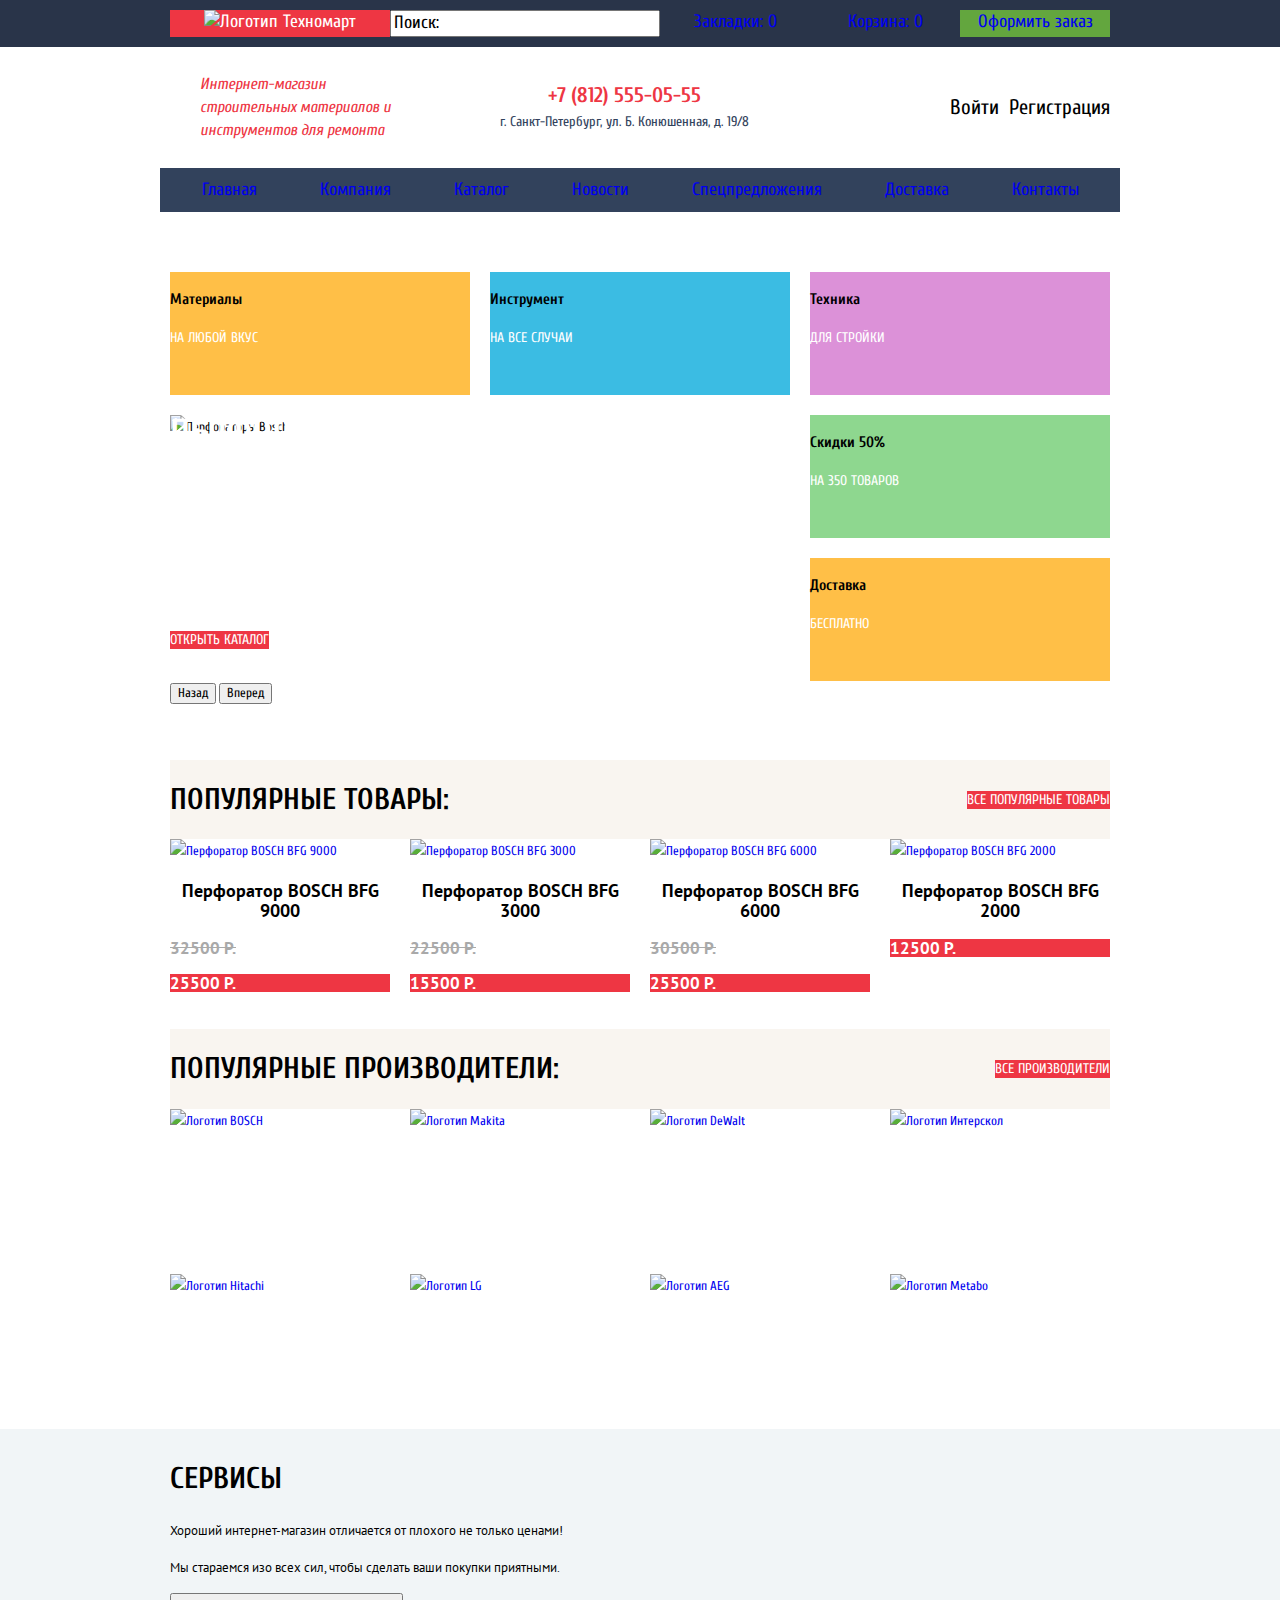
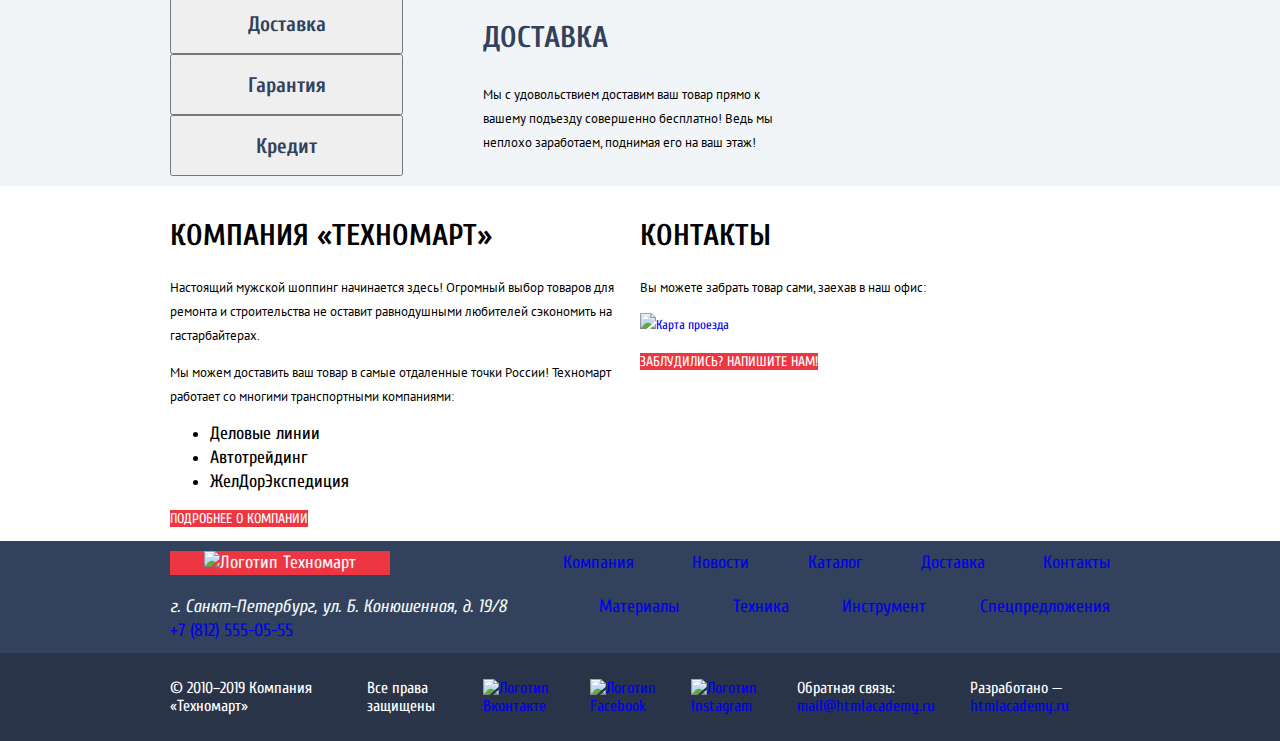
==== index.html @ 34cb6bb8 "ДЗ "Сетка на флексах для внутренней страницы"" ====
<!DOCTYPE html>
<html class="page" lang="ru">

<head>
  <meta charset="utf-8">
  <title>HTML Academy: Техномарт</title>
  <link
    href="https://fonts.googleapis.com/css2?family=Cuprum:ital,wght@0,400;0,700;1,400&family=PT+Sans:wght@400;700&display=swap"
    rel="stylesheet">
  <link rel="stylesheet" href="css/normalize.css">
  <link rel="stylesheet" href="css/style.css">
</head>

<body class="page-body">

  <header class="main-header">
    <div class="main-header-bar">
      <div class="main-header-panel center-container">
        <a class="main-header-logo"><img src="img/icons/logo-technomart.svg" width="108" height="18"
            alt="Логотип Техномарт"></a>
        <!-- Обернуть в form -->
        <input type="search" class="search" name="search" id="search" value="Поиск:">
        <a href="#" class="wishlist">Закладки: 0</a>
        <a href="#" class="cart">Корзина: 0</a>
        <a href="#" class="checkout">Оформить заказ</a>
      </div>
    </div>
    <div class="main-header-info center-container">
      <p class="main-header-promo">Интернет-магазин строительных материалов и инструментов для ремонта</p>
      <div class="header-contacts">
        <a href="tel:+78125550555" class="main-header-number">+7 (812) 555-05-55</a>
        <address class="main-header-adress">г. Санкт-Петербург, ул. Б. Конюшенная, д. 19/8</address>
      </div>
      <div class="reg-buttons-main-container">
        <a href="#" class="login-link-button">Войти</a>
        <a href="#" class="reg-link-button">Регистрация</a>
      </div>
    </div>
    <nav class="main-nav center-container">
      <ul class="site-nav">
        <li class="site-nav-link"><a href="#">Главная</a></li>
        <li class="site-nav-link"><a href="#">Компания</a></li>
        <li class="site-nav-link"><a href="catalog.html">Каталог</a></li>
        <li class="site-nav-link"><a href="#">Новости</a></li>
        <li class="site-nav-link"><a href="#">Спецпредложения</a></li>
        <li class="site-nav-link"><a href="#">Доставка</a></li>
        <li class="site-nav-link"><a href="#">Контакты</a></li>
      </ul>
    </nav>
  </header>

  <main class="container">
    <h1 class="visually-hidden">Техномарт</h1> <!-- Будет скрыто -->
    <section class="proposal center-container">
      <h2 class="visually-hidden">Предложения и скидки</h2> <!-- Будет скрыто -->
      <ul class="proposal-list">
        <li class="proposal-item proposal-material">
          <h3 class="proposal-title">Материалы</h3>
          <a href="#" class="proposal-link-button">На любой вкус</a>
        </li>
        <li class="proposal-item proposal-engine">
          <h3 class="proposal-title">Инструмент</h3>
          <a href="#" class="proposal-link-button">На все случаи</a>
        </li>
        <li class="proposal-item proposal-technics">
          <h3 class="proposal-title">Техника</h3>
          <a href="#" class="proposal-link-button">Для стройки</a>
        </li>
        <li class="proposal-item proposal-discount">
          <h3 class="proposal-title">Скидки 50%</h3>
          <a href="#" class="proposal-link-button">На 350 товаров</a>
        </li>
        <li class="proposal-item proposal-delivery">
          <h3 class="proposal-title">Доставка</h3>
          <a href="#" class="proposal-link-button">Бесплатно</a>
        </li>
        <li class="proposal-slider">
          <ul class="slider-list">
            <li class="slider-list-item">
              <div class="slider-item-slogan">
                <h3 class="slider-item-title">Перфораторы</h3>
                <p class="slider-item-text">Настоящие мужские игрушки</p>
              </div>
              <img src="img/content/slide-1.jpg" class="slider-item-img" width="620" height="266"
                alt="Перфораторы Bosch">
              <a href="catalog.html" class="slider-item-button">Открыть каталог</a>
            </li>
            <li class="slider-list-item visually-hidden">
              <div class="slider-item-slogan">
                <h3 class="slider-item-title">Дрели</h3>
                <p class="slider-item-text">Соседям на радость!</p>
              </div>
              <img src="img/content/slide-2.jpg" width="620" height="266" alt="Дрели Bosch">
              <a href="catalog.html" class="slider-item-button">Открыть каталог</a>
            </li>
          </ul>
          <!-- Стрелки -->
          <button class="slider-control slider-control-back" type="button">Назад</button>
          <button class="slider-control slider-control-next" type="button">Вперед</button>
          <!-- Пагинация -->
        </li>
      </ul>
    </section>
    <section class="popular center-container">
      <div class="popular-container">
        <h2 class="popular-title">Популярные товары:</h2>
        <a href="#" class="popular-link-button">Все популярные товары</a>
      </div>
      <ul class="popular-list">
        <li class="popular-item">
          <a href="#" class="popular-item-link">
            <img src="img/content/bosch-bfg-9000.jpg" class="img-center" width="184" height="164"
              alt="Перфоратор BOSCH BFG 9000">
            <h3 class="popular-item-title">Перфоратор BOSCH BFG 9000</h3>
          </a>
          <p class="popular-item-price">32500 Р.</p>
          <p class="popular-item-action-price">25500 Р.</p>
        </li>
        <li class="popular-item">
          <a href="#" class="popular-item-link">
            <img src="img/content/bosch-bfg-3000.jpg" width="127" height="112" alt="Перфоратор BOSCH BFG 3000">
            <h3 class="popular-item-title">Перфоратор BOSCH BFG 3000</h3>
          </a>
          <p class="popular-item-price">22500 Р.</p>
          <p class="popular-item-action-price">15500 Р.</p>
        </li>
        <li class="popular-item">
          <a href="#" class="popular-item-link">
            <img src="img/content/bosch-bfg-6000.jpg" width="144" height="128" alt="Перфоратор BOSCH BFG 6000">
            <h3 class="popular-item-title">Перфоратор BOSCH BFG 6000</h3>
          </a>
          <p class="popular-item-price">30500 Р.</p>
          <p class="popular-item-action-price">25500 Р.</p>
        </li>
        <li class="popular-item">
          <a href="#" class="popular-item-link">
            <img src="img/content/bosch-bfg-2000.jpg" width="127" height="112" alt="Перфоратор BOSCH BFG 2000">
            <h3 class="popular-item-title">Перфоратор BOSCH BFG 2000</h3>
          </a>
          <p class="popular-item-action-price">12500 Р.</p>
        </li>
      </ul>
    </section>
    <section class="brands center-container">
      <div class="brands-container">
        <h2 class="brands-title">Популярные производители:</h2>
        <a href="#" class="brands-link-button">Все производители</a>
      </div>
      <ul class="brands-list">
        <li class="brands-item">
          <a href="#" class="brands-item-link">
            <img src="img/brands/bosch-logo.png" width="126" height="37" alt="Логотип BOSCH">
          </a>
        </li>
        <li class="brands-item">
          <a href="#" class="brands-item-link">
            <img src="img/brands/makita-logo.png" width="123" height="40" alt="Логотип Makita">
          </a>
        </li>
        <li class="brands-item">
          <a href="#" class="brands-item-link">
            <img src="img/brands/dewalt-logo.png" width="146" height="44" alt="Логотип DeWalt">
          </a>
        </li>
        <li class="brands-item">
          <a href="#" class="brands-item-link">
            <img src="img/brands/interscol-logo.png" width="200" height="75" alt="Логотип Интерскол">
          </a>
        </li>
        <li class="brands-item">
          <a href="#" class="brands-item-link">
            <img src="img/brands/hitachi-logo.png" width="169" height="31" alt="Логотип Hitachi">
          </a>
        </li>
        <li class="brands-item">
          <a href="#" class="brands-item-link">
            <img src="img/brands/lg-logo.png" width="121" height="73" alt="Логотип LG">
          </a>
        </li>
        <li class="brands-item">
          <a href="#" class="brands-item-link">
            <img src="img/brands/aeg-logo.png" width="151" height="96" alt="Логотип AEG">
          </a>
        </li>
        <li class="brands-item">
          <a href="#" class="brands-item-link">
            <img src="img/brands/metabo-logo.png" width="204" height="69" alt="Логотип Metabo">
          </a>
        </li>
      </ul>
    </section>
    <section class="services">
      <div class="center-container">
        <h2 class="services-title">Сервисы</h2>
        <p class="services-text">Хороший интернет-магазин отличается от плохого не только ценами!</p>
        <p class="services-text"> Мы стараемся изо всех сил, чтобы сделать ваши покупки приятными.</p>
        <div class="services-container">
          <div class="services-buttons">
            <button class="services-button" type="button">Доставка</button>
            <button class="services-button" type="button">Гарантия</button>
            <button class="services-button" type="button">Кредит</button>
          </div>
          <ul class="services-list">
            <li class="services-item">
              <h3 class="services-item-title">Доставка</h3>
              <p class="services-item-text">Мы с удовольствием доставим ваш товар прямо
                к вашему подъезду совершенно бесплатно!
                Ведь мы неплохо заработаем,
                поднимая его на ваш этаж!</p>
            </li>
            <li class="services-item visually-hidden">
              <h3 class="services-item-title">Гарантия</h3>
              <p class="services-item-text">Если купленный у нас товар поломается или заискрит,
                а также в случае пожара, спровоцированного его
                возгоранием, вы всегда можете быть уверены в нашей
                гарантии. Мы обменяем сгоревший товар на новый.
                Дом уж восстановите как-нибудь сами.</p>
            </li>
            <li class="services-item visually-hidden">
              <h3 class="services-item-title">Кредит</h3>
              <p class="services-item-text">Залезть в долговую яму стало проще!
                Кредитные консультанты придут вам на помощь.</p>
              <a href="#" class="credit-button-link">Отправить заявку</a>
            </li>
          </ul>
          <div class="services-images"></div>
        </div>
      </div>
    </section>
    <div class="info-container center-container">
      <section class="about-us">
        <h2 class="about-us-title">Компания «Техномарт»</h2>
        <p class="about-us-text">Настоящий мужской шоппинг начинается здесь! Огромный выбор товаров для ремонта и
          строительства не оставит
          равнодушными любителей сэкономить на гастарбайтерах.</p>
        <p class="about-us-text">Мы можем доставить ваш товар в самые отдаленные точки России! Техномарт работает со
          многими транспортными
          компаниями:</p>
        <ul class="about-us-company-list">
          <li class="about-us-company-item">Деловые линии</li>
          <li class="about-us-company-item">Автотрейдинг</li>
          <li class="about-us-company-item">ЖелДорЭкспедиция</li>
        </ul>
        <a href="#" class="about-us-button-link">Подробнее о компании</a>
      </section>
      <section class="contacts">
        <h2 class="contacts-title">Контакты</h2>
        <p class="contacts-text">Вы можете забрать товар сами, заехав в наш офис:</p>
        <!-- Карта пока что картинкой -->
        <a href="https://api.yandex.ru/maps/tools/constructor/" class="map" target="_blank">
          <img src="img/content/map.jpg" width="300" height="158" alt="Карта проезда">
        </a>
        <p><a href="#" class="contacts-button-link">Заблудились? Напишите нам!</a></p>
      </section>
      <!-- Pop-up -->
      <section class="modal modal-write-us visually-hidden">
        <h2 class="modal-title">Напишите нам</h2>
        <!-- Форма с контактами -->
        <button class="modal-close-button" type="button">Закрыть</button>
      </section>
      <section class="modal modal-map visually-hidden">
        <h2 class="modal-title">Как до нас добраться</h2>
        <!-- Карта -->
        <button class="modal-close-button" type="button">Закрыть</button>
      </section>
    </div>
  </main>

  <footer class="page-footer main-footer">
    <div class="footer-background-top">
      <div class="footer-nav-line center-container">
        <a class="main-footer-logo"><img src="img/icons/logo-technomart.svg" width="108" height="18"
            alt="Логотип Техномарт"></a>
        <ul class="footer-nav">
          <li class="footer-nav-link"><a href="#">Компания</a></li>
          <li class="footer-nav-link"><a href="#">Новости</a></li>
          <li class="footer-nav-link"><a href="catalog.html">Каталог</a></li>
          <li class="footer-nav-link"><a href="#">Доставка</a></li>
          <li class="footer-nav-link"><a href="#">Контакты</a></li>
        </ul>
      </div>
      <div class="footer-info-line center-container">
        <div class="footer-contacts-container">
          <address class="main-footer-adress">г. Санкт-Петербург, ул. Б. Конюшенная, д. 19/8</address>
          <a href="tel:+78125550555" class="main-footer-number">+7 (812) 555-05-55</a>
        </div>
        <ul class="footer-special">
          <li class="footer-special-link"><a href="#">Материалы</a></li>
          <li class="footer-special-link"><a href="#">Техника</a></li>
          <li class="footer-special-link"><a href="#">Инструмент</a></li>
          <li class="footer-special-link"><a href="#">Спецпредложения</a></li>
        </ul>
      </div>
    </div>
    <div class="footer-background-bottom">
      <div class="footer-copyright center-container">
        <div class="copyright-text-container">
          <p class="footer-copyright-text">© 2010–2019 Компания «Техномарт»</p>
          <p class="footer-copyright-text">Все права защищены</p>
        </div>
        <ul class="footer-social">
          <li class="social-logo">
            <a href="#">
              <img src="img/icons/vkontakte-logo.svg" width="44" height="44" alt="Логотип Вконтакте">
            </a>
          </li>
          <li class="social-logo">
            <a href="#">
              <img src="img/icons/facebook-logo.svg" width="44" height="44" alt="Логотип Facebook">
            </a>
          </li>
          <li class="social-logo">
            <a href="#">
              <img src="img/icons/instagram-logo.svg" width="44" height="44" alt="Логотип Instagram">
            </a>
          </li>
        </ul>
        <div class="copyright-text-container">
          <p class="footer-copyright-text">
            Обратная связь:
            <a href="mailto:mail@htmlacademy.ru" class="main-footer-mail">mail@htmlacademy.ru</a>
          </p>
          <p class="footer-copyright-text">
            Разработано —
            <a href="https://htmlacademy.ru/intensive/htmlcss" class="main-footer-site-link"
              target="_blank">htmlacademy.ru</a>
          </p>
        </div>
      </div>
    </div>
  </footer>

</body>

</html>
---- css/style.css ----
/* Custom style */

:root {
  --basic-red: #EE3643;
  --basic-green: #63A63E;
  --basic-lightblue: #3D546F;
  --basic-mediumblue: #32425C;
  --basic-darkblue: #293449;
  --basic-lightestgrey: #F2F6F8;
  --basic-lightgrey: #C5C5C5;
  --basic-grey: #A9A9A9;
  --basic-lightenbrown: #F7F3EC;
  --basic-lightbrown: #F9F5F0;
  --basic-white: #FFFFFF;
  --basic-black: #000000;
  --basic-background: #F1F5F7;

  --special-yellow: #FFBF47;
  --special-blue: #3BBCE3;
  --special-purple: #DC91D8;
  --special-lightgreen: #8ED78F;
  --special-lightyellow: #FFD180;
  --special-mediumred: #CA2C37;
  --special-darkgreen: #518534;
  --special-red: #FF5357;

  --special-succes: #5FBB2D;
  --special-warning: #FFBF47;
  --special-error: #BA2732;
}

/* Global style */

body {
  min-width: 1200px;
  margin: 0;
  padding: 0;
  font-family: "Cuprum", Arial, sans-serif;
  font-size: 13px;
  line-height: 24px;
  color: var(--basic-black);
  background-color: var(--basic-white);
}

a {
  text-decoration: none;
}

img {
  max-width: 100%;
  height: auto;
}

.center-container {
  width: 960px;
  padding: 10px;
  margin: 0 auto;
}

.visually-hidden {
  position: absolute;
  width: 1px;
  height: 1px;
  margin: -1px;
  padding: 0;
  border: 0;
  clip: rect(0 0 0 0);
  overflow: hidden;
}

*, 
*::before, 
*::after { 
  box-sizing: border-box; 
}

/* Grid */

.page-body {
  display: grid;
  grid-template-rows: min-content 1fr min-content;
  min-height: 100%;
}

/* Header */

.main-header {
  display: grid;
  grid-template-rows: min-content 1fr min-content;
}

.main-header-bar {  
  background-color: var(--basic-darkblue);
}

.main-header-panel {
  display: grid;
  grid-template-columns: 220px auto 150px 150px 150px;
  font-size: 18px;
  line-height: 24px;
  color: var(--basic-white);   
}

.main-header-logo {
  display: block;
  text-align: center;
  background-color: var(--basic-red);
}

.wishlist,
.cart,
.checkout {
  text-align: center;
}

.checkout {
  background-color: var(--basic-green);
}

.main-header-info {
  display: grid;
  grid-template-columns: 1fr 1fr 1fr;
  background: rgba(0, 0, 0, 0.0001);
}

.main-header-promo {
  margin-left: 30px;
  margin-right: 73px;
  font-size: 16px;
  font-style: italic;
  line-height: 23px;  
  color: var(--basic-red);
}

.header-contacts {
  display: flex;
  flex-direction: column;
  justify-content: center;
  align-items: center;
  margin-right: 30px;
}

.main-header-number {
  font-size: 21px;
  font-weight: bold;
  line-height: 30px;
  color: var(--basic-red);
}

.main-header-adress {
  font-size: 14px;
  font-style: normal;
  color: var(--basic-mediumblue);
}

.reg-buttons-main-container {
  display: flex;
  justify-content: flex-end;
  align-items: center;
}

.login-link-button {
  margin-right: 10px;
}

.reg-buttons-catalog-container {
  display: grid;
  grid-template-columns: auto auto;
  grid-template-rows: auto auto;
  justify-content: center;
  align-items: center;
}

.client-info {
  grid-column: 1 / 3;
  grid-row: 1 / 2;
}

.login-link-button,
.reg-link-button,
.client-info {
  font-size: 21px;
  line-height: 21px;
  color: var(--basic-black);
}

.my-order,
.my-account {
  font-size: 16px;
  line-height: 18px;
  color: var(--basic-mediumblue);
}

.main-nav {  
  margin-bottom: 50px;
  font-size: 18px;
  line-height: 24px;
  color: var(--basic-white);
  background-color: var(--basic-mediumblue);
}

.site-nav {
  display: flex;
  flex-wrap: wrap;
  justify-content: space-around;
  margin: 0;
  padding: 0;
  list-style: none;
}

.site-nav-link {
  font-size: 18px;
  line-height: 24px;
  color: var(--basic-white);
}

/* Header end */

/* Index */

.proposal {
  margin-bottom: 59px;
}

.proposal-list {  
  display: grid;
  grid-template-columns: 1fr 1fr 1fr;
  grid-template-rows: 123px 123px 123px;
  gap: 20px;
  margin: 0;
  padding: 0;
  list-style: none;
}

.proposa-title {
  font-size: 24px;
  font-weight: bold;
  line-height: 30px;
  color: var(--basic-white);
}

.proposal-link-button {
  font-size: 14px;
  line-height: 18px;
  text-transform: uppercase;
  color: var(--basic-white);
}

.proposal-item.proposal-material {
  background-color: var(--special-yellow);
}

.proposal-item.proposal-engine {
  background-color: var(--special-blue);
}

.proposal-item.proposal-technics {
  background-color: var(--special-purple);
}

.proposal-item.proposal-discount {
  grid-column: 3 / 4;
  background-color: var(--special-lightgreen);
}

.proposal-item.proposal-delivery {
  grid-column: 3 / 4;
  background-color: var(--special-yellow);
}

.proposal-slider {
  grid-column: 1 / 3;
  grid-row: 2 / 4;
}

.slider-list {
  margin: 0;
  padding: 0;
  list-style: none;
}

.slider-list-item {
  display: grid;
  grid-template-columns: auto auto auto;
  grid-template-rows: 104px 1fr 1fr;
}

.slider-item-slogan {
  grid-column: 1 / 3;
  grid-row: 1 / 2;
  z-index: 2;
}

.slider-item-title {
  margin: auto;
  font-size: 36px;
  line-height: 36px;
  font-weight: bold;
  text-transform: uppercase;
  color: var(--basic-white);
}

.slider-item-text {
  margin: auto;
  font-size: 18px;
  line-height: 24px;  
  color: var(--basic-white);
}

.slider-item-img {
  grid-column: 1 / 4;
  grid-row: 1 / 4;
  z-index: 1;
}

.slider-item-button {
  grid-column: 1 / 2;
  grid-row: 3 / 4;
  z-index: 3;
  margin: auto;
  font-size: 14px;
  line-height: 18px;
  text-transform: uppercase;
  color: var(--basic-white);  
  background-color: var(--basic-red);
}

.popular-container {
  display: grid;
  grid-template-columns: 1fr auto;
  background-color: var(--basic-lightbrown);
}

.popular-title {
  font-size: 30px;
  line-height: 30px;
  text-transform: uppercase;
}

.popular-link-button {
  margin: auto;
  font-size: 14px;
  line-height: 18px;
  text-transform: uppercase;
  color: var(--basic-white);  
  background-color: var(--basic-red);
}

.popular-list {
  display: flex;
  flex-wrap: wrap;
  justify-content: flex-start;
  margin: 0;
  padding: 0;
  list-style: none;
}

.popular-item {
  width: 220px;
  margin-right: 20px;
}

.popular-item:nth-child(4n) {
  margin-right: 0;
}

.popular-item-title {
  text-align: center;
  font-family: "PT Sans", Arial, sans-serif;
  font-weight: bold;
  font-size: 18px;
  line-height: 20px;
  color: var(--basic-black);
}

.popular-item-price {
  font-family: "PT Sans", Arial, sans-serif;
  font-weight: bold;
  font-size: 17px;
  line-height: 18px;
  color: var(--basic-grey);
  text-transform: uppercase;
  text-decoration: line-through;
}

.popular-item-action-price {
  font-family: "PT Sans", Arial, sans-serif;
  font-weight: bold;
  font-size: 17px;
  line-height: 18px;
  color: var(--basic-white);
  text-transform: uppercase;
  background-color: var(--basic-red);
}

.brands-container {
  display: grid;
  grid-template-columns: 1fr auto;
  background-color: var(--basic-lightbrown);
}

.brands-title {
  font-size: 30px;
  line-height: 30px;
  text-transform: uppercase;
}

.brands-link-button {
  margin: auto;
  font-size: 14px;
  line-height: 18px;
  text-transform: uppercase;
  color: var(--basic-white);  
  background-color: var(--basic-red);
}

.brands-list {
  display: grid;
  grid-template-columns: 1fr 1fr 1fr 1fr;
  grid-template-rows: 145px 145px;
  gap: 20px;
  margin: 0;
  padding: 0;
  list-style: none;
}

.services {
  background-color: var(--basic-background);
}

.services-title {
  font-size: 30px;
  line-height: 30px;
  text-transform: uppercase;
}

.services-text {
  font-family: "PT Sans", Arial, sans-serif;
}

.services-container {
  display: grid;
  grid-template-columns: 1fr 1fr 1fr;
}

.services-buttons {
  display: grid;
  grid-template-rows: 61px 61px 61px;
  margin-right: 80px;
}

.services-button {
  font-size: 21px;
  line-height: 30px;
  font-weight: bold;
  color: var(--basic-mediumblue);
}

.services-list {
  margin: 0;
  padding: 0;
  list-style: none;
}

.services-item {
  width: 300px;
}

.services-item-title {
  font-size: 30px;
  line-height: 30px;
  text-transform: uppercase;
  color: var(--basic-mediumblue);
}

.services-item-text {
  font-family: "PT Sans", Arial, sans-serif;
}

.credit-button-link {
  font-size: 14px;
  line-height: 18px;
  text-transform: uppercase;
  color: var(--basic-white);
  background-color: var(--special-red);
}

.info-container {
  display: grid;
  grid-template-columns: 1fr 1fr;
}

.about-us-title {
  font-size: 30px;
  line-height: 30px;
  text-transform: uppercase;
}

.about-us-text {
  font-family: "PT Sans", Arial, sans-serif;
}

.about-us-company-item {
  font-size: 18px;
  line-height: 24px;
}

.about-us-button-link {
  font-size: 14px;
  line-height: 18px;
  text-transform: uppercase;
  color: var(--basic-white);
  background-color: var(--basic-red);
}

.contacts-title {
  font-size: 30px;
  line-height: 30px;
  text-transform: uppercase;
}

.contacts-text {
  font-family: "PT Sans", Arial, sans-serif;
}

.contacts-button-link {
  font-size: 14px;
  line-height: 18px;
  text-transform: uppercase;
  color: var(--basic-white);
  background-color: var(--basic-red);
}

/* Index end */

/* Modal */



/* Modal end */

/* Catalog */

.breadcrumbs {
  display: flex;
  margin: 0;
  padding: 0;
  list-style: none;
}

.breadcrumbs-item {
  margin-right: 40px;
  font-family: "PT Sans", Arial, sans-serif;
  font-size: 13px;
  line-height: 18px;
  text-transform: uppercase;
  color: var(--basic-black);
}

.catalog-title-container {
  background-color: var(--basic-lightestgrey);
}

.catalog-main-title {
  font-size: 30px;
  line-height: 30px;
  text-transform: uppercase;
  color: var(--basic-mediumblue);
}

.catalog-sorting-container {
  display: flex;
  background-color: var(--basic-lightenbrown);
}

.catalog-sorting-text {
  margin-right: 140px;
  font-size: 13px;
  line-height: 18px;
  text-transform: uppercase;
}

.catalog-sorting-list {
  display: flex;
  align-items: center;
  margin: 0;
  padding: 0;
  list-style: none;
}

.catalog-sorting-item {
  margin-right: 50px;
  font-size: 13px;
  line-height: 18px;
  text-transform: uppercase;
  color: var(--basic-black);
}

.catalog-sorting-item.sorting-button {
  color: var(--basic-lightgrey);
}

.catalog-product-list {
  display: flex;
  flex-wrap: wrap;
  justify-content: flex-start;
  margin: 0;
  padding: 0;
  list-style: none;
}

.catalog-product-item {
  width: 220px;
  margin-right: 20px;
}

.catalog-product-item:nth-child(3n) {
  margin-right: 0;
}

.product-item-title {
  text-align: center;
  font-family: "PT Sans", Arial, sans-serif;
  font-weight: bold;
  font-size: 18px;
  line-height: 20px;
  color: var(--basic-black);
}

.product-item-price {
  font-family: "PT Sans", Arial, sans-serif;
  font-weight: bold;
  font-size: 17px;
  line-height: 18px;
  color: var(--basic-grey);
  text-transform: uppercase;
  text-decoration: line-through;
}

.product-item-action-price {
  font-family: "PT Sans", Arial, sans-serif;
  font-weight: bold;
  font-size: 17px;
  line-height: 18px;
  color: var(--basic-white);
  text-transform: uppercase;
  background-color: var(--basic-red);
}

.product-buy {
  font-size: 14px;
  line-height: 18px;
  color: var(--basic-white);
  background-color: var(--basic-green);
}

.product-wishlist {
  font-size: 14px;
  line-height: 18px;
  color: var(--basic-mediumblue);
}

.catalog-content-container {
  display: grid;
  grid-template-columns: 220px 700px;
}

.catalog-pagination {
  display: flex;
  margin: 0;
  padding: 0;
  list-style: none;
}

.catalog-pagination-item {
  margin-right: 10px;
  font-size: 13px;
  line-height: 18px;
  text-transform: uppercase;
  color: var(--basic-black);
}

.catalog-additional-info {
  background-color: var(--basic-background);
}

.catalog-additional-title {
  font-size: 30px;
  line-height: 30px;
  text-transform: uppercase;
}

.catalog-additional-text {
  font-family: "PT Sans", Arial, sans-serif;
}


/* Catalog end */

/* Footer */

.main-footer {
  display: grid;
  grid-template-rows: auto auto auto;
}

.footer-background-top {
  background-color: var(--basic-mediumblue);
}

.footer-background-bottom {
  background-color: var(--basic-darkblue);
}

.footer-nav-line {
  display: grid;
  grid-template-columns: 220px 1fr;
  font-size: 18px;
  line-height: 24px;
  color: var(--basic-background);
}

.main-footer-logo {
  display: block;
  text-align: center;
  background-color: var(--basic-red);
}

.footer-nav {
  display: flex;
  flex-wrap: wrap;
  justify-content: space-between;
  margin: 0;
  padding: 0;
  margin-left: 173px;
  list-style: none;
}

.footer-info-line {
  display: grid;
  grid-template-columns: max-content 1fr;
  font-size: 18px;
  line-height: 24px;
  color: var(--basic-background);
}

.footer-contacts-container {
  margin-right: 92px;
}

.footer-special {
  display: flex;
  flex-wrap: wrap;
  justify-content: space-between;
}

.main-footer-adress {
  font-size: 18px;
  line-height: 24px;
  color: var(--basic-background);
}

.footer-special-link {
  font-size: 18px;
  line-height: 24px;
  color: var(--special-lightyellow);
}

.footer-copyright {
  display: grid;
  grid-template-columns: 1fr 1fr 1fr;
}

.footer-special {
  margin: 0;
  padding: 0;
  list-style: none;
}

.footer-copyright {
  font-size: 16px;
  line-height: 18px;
  color: var(--basic-white);
}

.footer-social {
  display: flex;
  justify-content: center;
  align-items: center;
  margin: 0;
  padding: 0;
  list-style: none;
}

.copyright-text-container {
  display: flex;
  justify-content: space-between;
}

/* Footer end*/
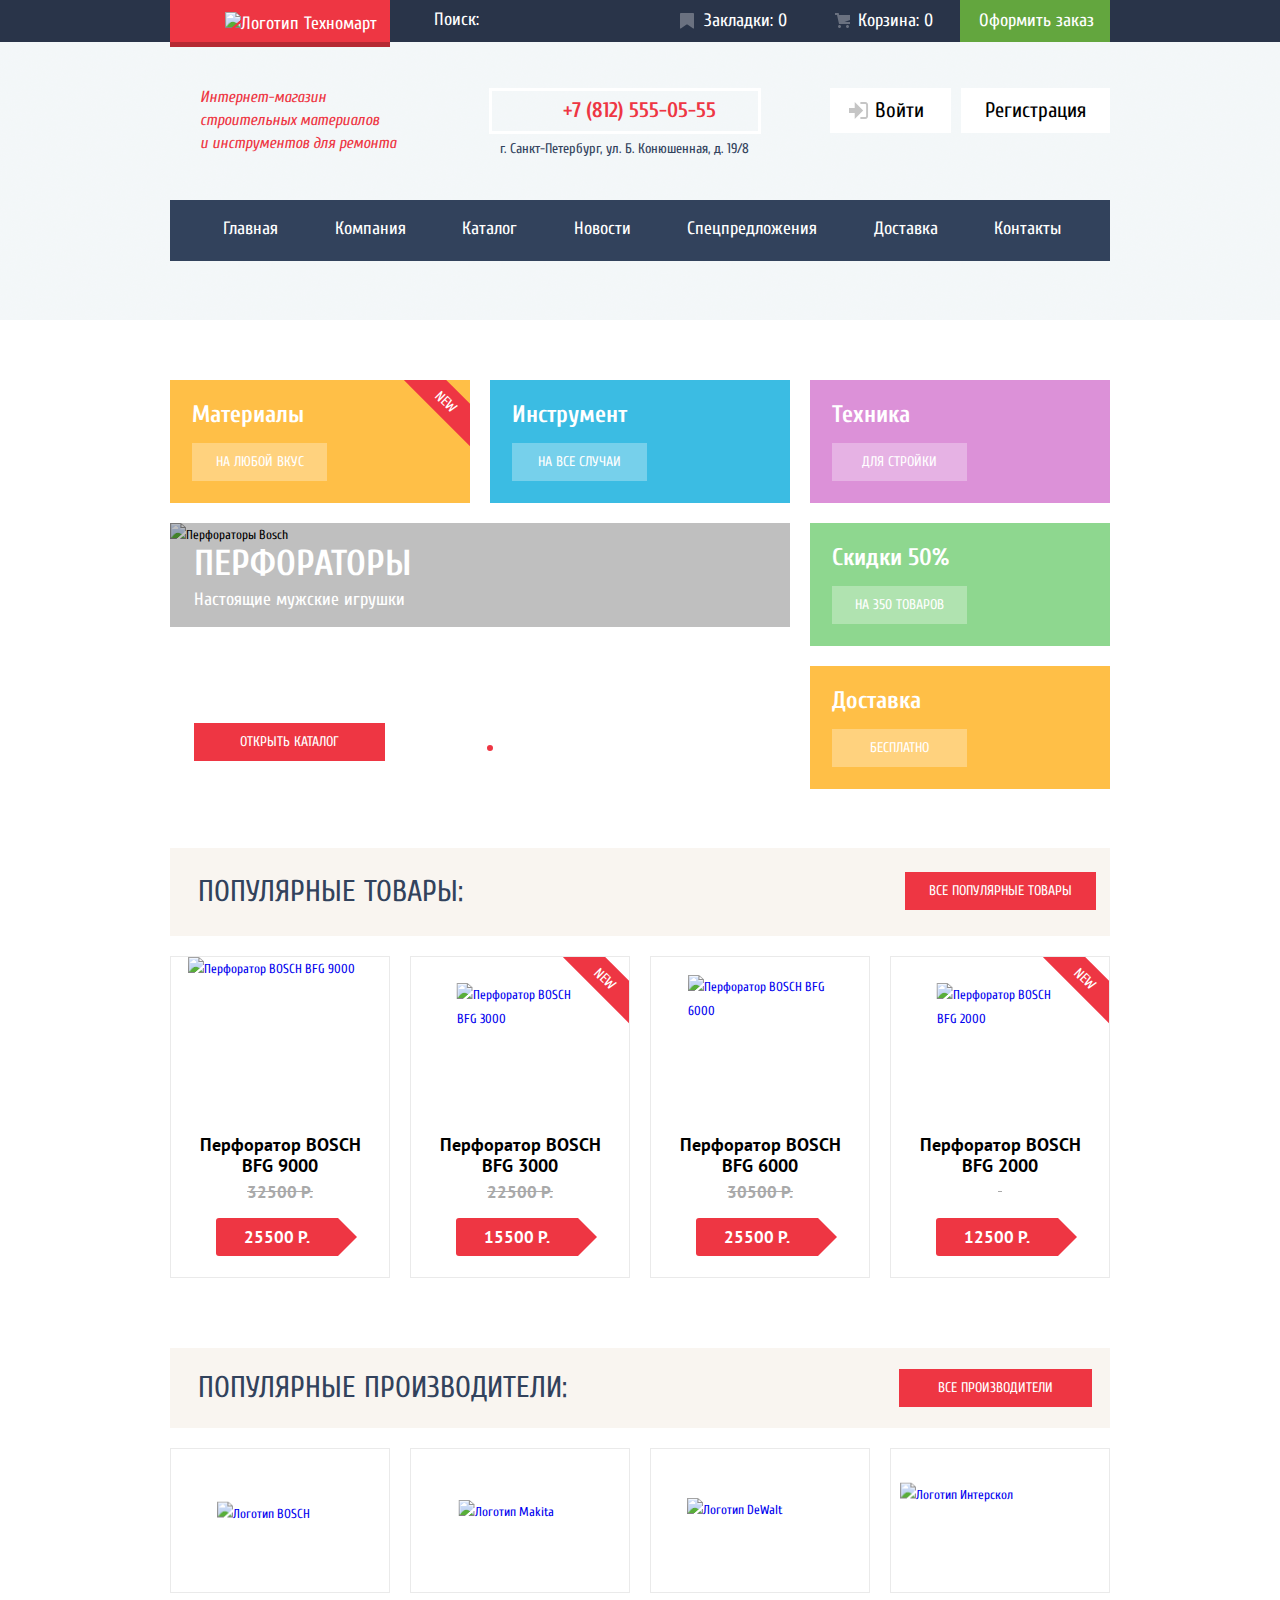
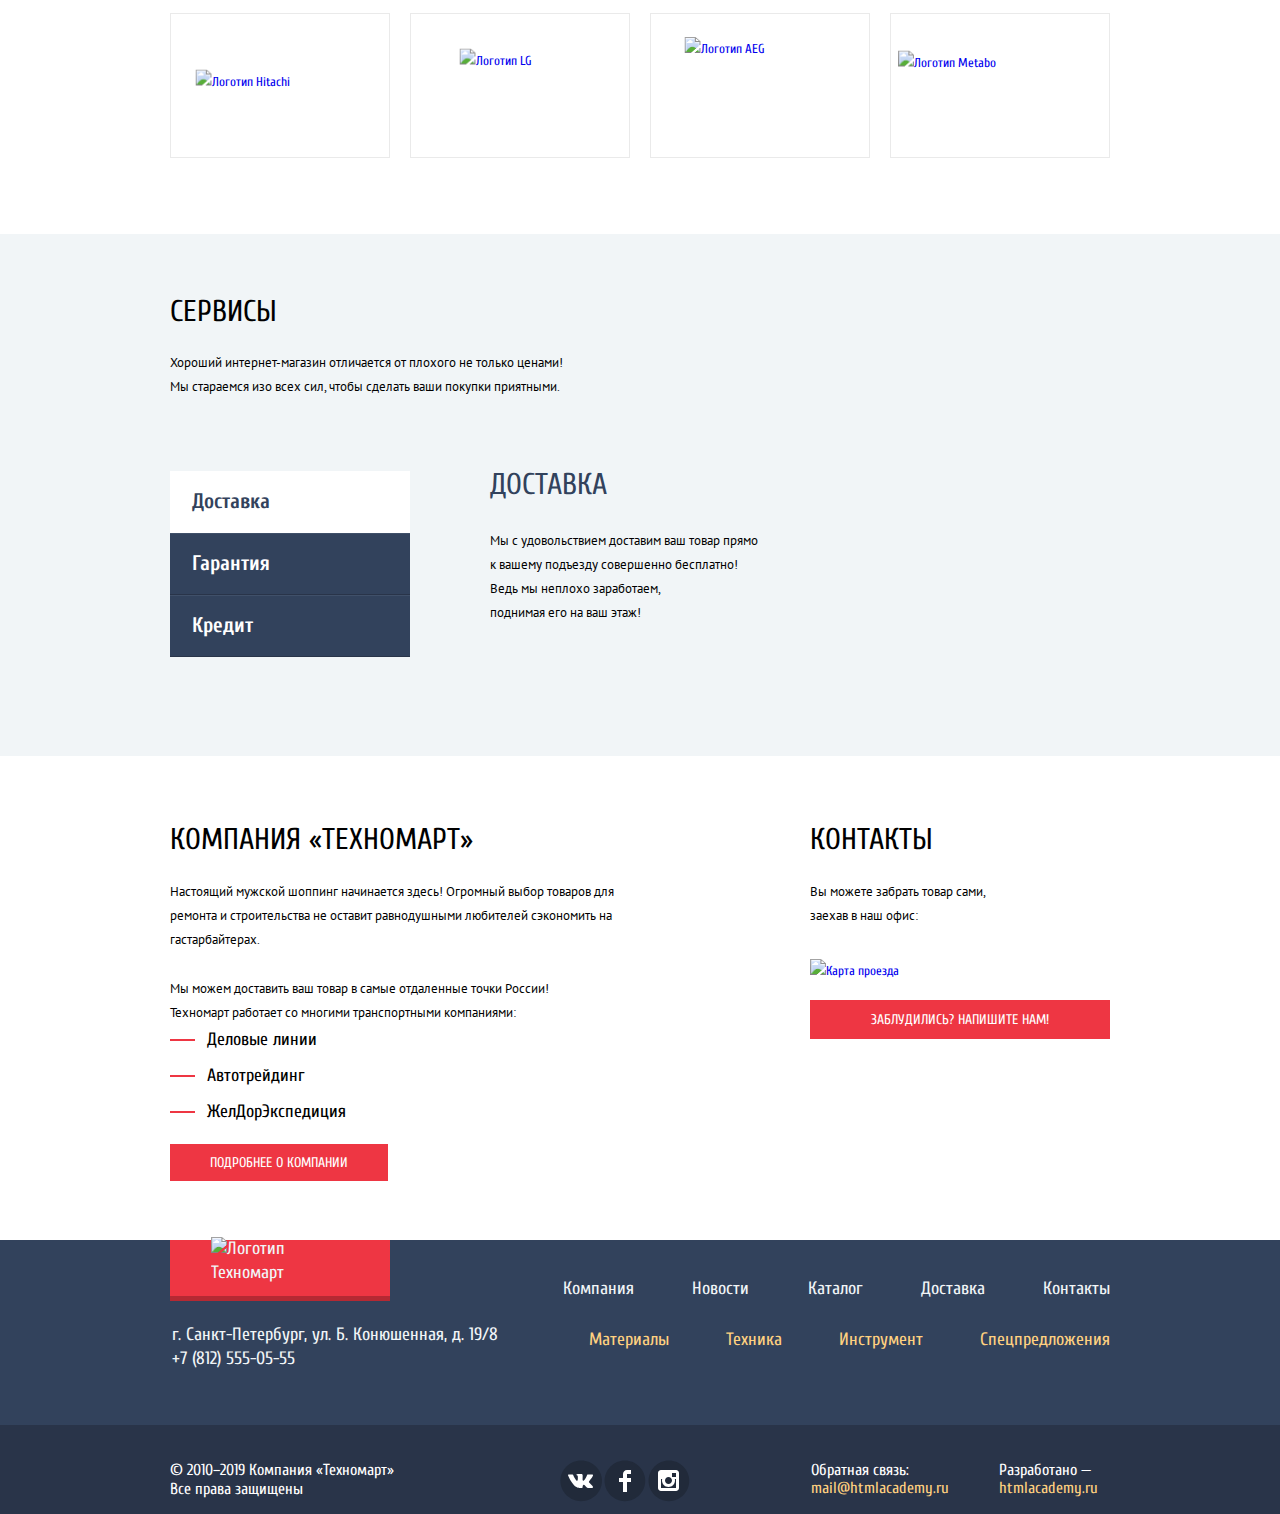
==== commit d9f5afef: "ДЗ "Декоративные элементы на главной странице"" ====
--- a/index.html
+++ b/index.html
@@ -19,32 +19,40 @@
         <a class="main-header-logo"><img src="img/icons/logo-technomart.svg" width="108" height="18"
             alt="Логотип Техномарт"></a>
         <!-- Обернуть в form -->
-        <input type="search" class="search" name="search" id="search" value="Поиск:">
+        <div class="search-form">
+          <input type="search" class="search" name="search" id="search" value="Поиск:">
+        </div>
         <a href="#" class="wishlist">Закладки: 0</a>
         <a href="#" class="cart">Корзина: 0</a>
         <a href="#" class="checkout">Оформить заказ</a>
       </div>
     </div>
     <div class="main-header-info center-container">
-      <p class="main-header-promo">Интернет-магазин строительных материалов и инструментов для ремонта</p>
+      <p class="main-header-promo">Интернет-магазин строительных материалов<br>и инструментов для ремонта</p>
       <div class="header-contacts">
         <a href="tel:+78125550555" class="main-header-number">+7 (812) 555-05-55</a>
         <address class="main-header-adress">г. Санкт-Петербург, ул. Б. Конюшенная, д. 19/8</address>
       </div>
       <div class="reg-buttons-main-container">
-        <a href="#" class="login-link-button">Войти</a>
+        <a href="#" class="login-link-button">Войти
+          <svg width="20" height="17" viewBox="0 0 20 17" xmlns="http://www.w3.org/2000/svg">
+            <path d="M14.1667 8.5L5.71429 0V6H0V11H5.71429V17L14.1667 8.5Z" />
+            <path
+              d="M16.1771 15.01H11.3895V17H16.1771C18.2514 17 19.0381 15.19 19.0619 13.974V3.028C19.0381 1.811 18.2514 0 16.1771 0H11.3895V1.99H16.1771C16.9762 1.99 17.1219 2.671 17.1391 3.047V13.951C17.1229 14.327 16.9762 15.01 16.1771 15.01Z" />
+          </svg>
+        </a>
         <a href="#" class="reg-link-button">Регистрация</a>
       </div>
     </div>
     <nav class="main-nav center-container">
       <ul class="site-nav">
-        <li class="site-nav-link"><a href="#">Главная</a></li>
-        <li class="site-nav-link"><a href="#">Компания</a></li>
-        <li class="site-nav-link"><a href="catalog.html">Каталог</a></li>
-        <li class="site-nav-link"><a href="#">Новости</a></li>
-        <li class="site-nav-link"><a href="#">Спецпредложения</a></li>
-        <li class="site-nav-link"><a href="#">Доставка</a></li>
-        <li class="site-nav-link"><a href="#">Контакты</a></li>
+        <li><a href="#" class="site-nav-link">Главная</a></li>
+        <li><a href="#" class="site-nav-link">Компания</a></li>
+        <li><a href="catalog.html" class="site-nav-link">Каталог</a></li>
+        <li><a href="#" class="site-nav-link">Новости</a></li>
+        <li><a href="#" class="site-nav-link">Спецпредложения</a></li>
+        <li><a href="#" class="site-nav-link">Доставка</a></li>
+        <li><a href="#" class="site-nav-link">Контакты</a></li>
       </ul>
     </nav>
   </header>
@@ -54,7 +62,7 @@
     <section class="proposal center-container">
       <h2 class="visually-hidden">Предложения и скидки</h2> <!-- Будет скрыто -->
       <ul class="proposal-list">
-        <li class="proposal-item proposal-material">
+        <li class="proposal-item proposal-material sticker">
           <h3 class="proposal-title">Материалы</h3>
           <a href="#" class="proposal-link-button">На любой вкус</a>
         </li>
@@ -83,7 +91,7 @@
               </div>
               <img src="img/content/slide-1.jpg" class="slider-item-img" width="620" height="266"
                 alt="Перфораторы Bosch">
-              <a href="catalog.html" class="slider-item-button">Открыть каталог</a>
+              <a href="catalog.html" class="slider-item-button-link button">Открыть каталог</a>
             </li>
             <li class="slider-list-item visually-hidden">
               <div class="slider-item-slogan">
@@ -91,12 +99,28 @@
                 <p class="slider-item-text">Соседям на радость!</p>
               </div>
               <img src="img/content/slide-2.jpg" width="620" height="266" alt="Дрели Bosch">
-              <a href="catalog.html" class="slider-item-button">Открыть каталог</a>
+              <a href="catalog.html" class="slider-item-button-link button">Открыть каталог</a>
             </li>
           </ul>
+          <button class="slider-button slider-button-back" type="button" aria-label="Предыдущий слайд">
+            <svg width="22" height="40" viewBox="0 0 22 40" fill="none" xmlns="http://www.w3.org/2000/svg">
+              <path
+                d="M19.9243 0.941406L21.9225 2.98921L4.90696 20.436L21.978 37.9375L19.9789 39.9853L0.910609 20.436L19.9243 0.941406Z"
+                fill="white" />
+            </svg>
+          </button>
+          <button class="slider-button slider-button-next" type="button" aria-label="Следующий слайд">
+            <svg width="22" height="40" viewBox="0 0 22 40" fill="none" xmlns="http://www.w3.org/2000/svg">
+              <path
+                d="M2.07568 39.0586L0.0775051 37.0108L17.0931 19.564L0.0220261 2.06249L2.02116 0.0146904L21.0894 19.564L2.07568 39.0586Z"
+                fill="white" />
+            </svg>
+          </button>
           <!-- Стрелки -->
-          <button class="slider-control slider-control-back" type="button">Назад</button>
-          <button class="slider-control slider-control-next" type="button">Вперед</button>
+          <div class="slider-paginations">
+            <button class="slider-pagination" type="button" aria-label="Первый слайд"></button>
+            <button class="slider-pagination pagination-current" type="button" aria-label="Второй слайд"></button>
+          </div>
           <!-- Пагинация -->
         </li>
       </ul>
@@ -104,39 +128,67 @@
     <section class="popular center-container">
       <div class="popular-container">
         <h2 class="popular-title">Популярные товары:</h2>
-        <a href="#" class="popular-link-button">Все популярные товары</a>
+        <a href="#" class="popular-link-button button">Все популярные товары</a>
       </div>
       <ul class="popular-list">
         <li class="popular-item">
           <a href="#" class="popular-item-link">
-            <img src="img/content/bosch-bfg-9000.jpg" class="img-center" width="184" height="164"
-              alt="Перфоратор BOSCH BFG 9000">
-            <h3 class="popular-item-title">Перфоратор BOSCH BFG 9000</h3>
+            <div class="image-box">
+              <img src="img/content/bosch-bfg-9000.jpg" width="184" height="164" alt="Перфоратор BOSCH BFG 9000">
+            </div>
+            <div class="image-buttons">
+              <a href="#" class="product-link-button-buy">Купить</a>
+              <a href="#" class="product-link-button-wish">В закладки</a>
+            </div>
+            <span class="popular-item-title">Перфоратор BOSCH</span>
+            <span class="popular-item-subtitle">BFG 9000</span>
           </a>
           <p class="popular-item-price">32500 Р.</p>
           <p class="popular-item-action-price">25500 Р.</p>
         </li>
+        <li class="popular-item sticker">
+          <a href="#" class="popular-item-link">
+            <div class="image-box">
+              <img src="img/content/bosch-bfg-3000.jpg" width="127" height="112" alt="Перфоратор BOSCH BFG 3000">
+            </div>
+            <div class="image-buttons">
+              <a href="#" class="product-link-button-buy">Купить</a>
+              <a href="#" class="product-link-button-wish">В закладки</a>
+            </div>
+            <span class="popular-item-title">Перфоратор BOSCH</span>
+            <span class="popular-item-subtitle">BFG 3000</span>
+          </a>
+          <p class="popular-item-price">22500 Р.</p>
+          <p class="popular-item-action-price">15500 Р.</p>
+        </li>
         <li class="popular-item">
           <a href="#" class="popular-item-link">
-            <img src="img/content/bosch-bfg-3000.jpg" width="127" height="112" alt="Перфоратор BOSCH BFG 3000">
-            <h3 class="popular-item-title">Перфоратор BOSCH BFG 3000</h3>
-          </a>
-          <p class="popular-item-price">22500 Р.</p>
-          <p class="popular-item-action-price">15500 Р.</p>
-        </li>
-        <li class="popular-item">
-          <a href="#" class="popular-item-link">
-            <img src="img/content/bosch-bfg-6000.jpg" width="144" height="128" alt="Перфоратор BOSCH BFG 6000">
-            <h3 class="popular-item-title">Перфоратор BOSCH BFG 6000</h3>
+            <div class="image-box">
+              <img src="img/content/bosch-bfg-6000.jpg" width="144" height="128" alt="Перфоратор BOSCH BFG 6000">
+            </div>
+            <div class="image-buttons">
+              <a href="#" class="product-link-button-buy">Купить</a>
+              <a href="#" class="product-link-button-wish">В закладки</a>
+            </div>
+            <span class="popular-item-title">Перфоратор BOSCH</span>
+            <span class="popular-item-subtitle">BFG 6000</span>
           </a>
           <p class="popular-item-price">30500 Р.</p>
           <p class="popular-item-action-price">25500 Р.</p>
         </li>
-        <li class="popular-item">
+        <li class="popular-item sticker">
           <a href="#" class="popular-item-link">
-            <img src="img/content/bosch-bfg-2000.jpg" width="127" height="112" alt="Перфоратор BOSCH BFG 2000">
-            <h3 class="popular-item-title">Перфоратор BOSCH BFG 2000</h3>
-          </a>
+            <div class="image-box">
+              <img src="img/content/bosch-bfg-2000.jpg" width="127" height="112" alt="Перфоратор BOSCH BFG 2000">
+            </div>
+            <div class="image-buttons">
+              <a href="#" class="product-link-button-buy">Купить</a>
+              <a href="#" class="product-link-button-wish">В закладки</a>
+            </div>
+            <span class="popular-item-title">Перфоратор BOSCH</span>
+            <span class="popular-item-subtitle">BFG 2000</span>
+          </a>
+          <p class="popular-item-price">&nbsp</p>
           <p class="popular-item-action-price">12500 Р.</p>
         </li>
       </ul>
@@ -144,47 +196,63 @@
     <section class="brands center-container">
       <div class="brands-container">
         <h2 class="brands-title">Популярные производители:</h2>
-        <a href="#" class="brands-link-button">Все производители</a>
+        <a href="#" class="brands-link-button button">Все производители</a>
       </div>
       <ul class="brands-list">
         <li class="brands-item">
           <a href="#" class="brands-item-link">
-            <img src="img/brands/bosch-logo.png" width="126" height="37" alt="Логотип BOSCH">
-          </a>
-        </li>
-        <li class="brands-item">
-          <a href="#" class="brands-item-link">
-            <img src="img/brands/makita-logo.png" width="123" height="40" alt="Логотип Makita">
-          </a>
-        </li>
-        <li class="brands-item">
-          <a href="#" class="brands-item-link">
-            <img src="img/brands/dewalt-logo.png" width="146" height="44" alt="Логотип DeWalt">
-          </a>
-        </li>
-        <li class="brands-item">
-          <a href="#" class="brands-item-link">
-            <img src="img/brands/interscol-logo.png" width="200" height="75" alt="Логотип Интерскол">
-          </a>
-        </li>
-        <li class="brands-item">
-          <a href="#" class="brands-item-link">
-            <img src="img/brands/hitachi-logo.png" width="169" height="31" alt="Логотип Hitachi">
-          </a>
-        </li>
-        <li class="brands-item">
-          <a href="#" class="brands-item-link">
-            <img src="img/brands/lg-logo.png" width="121" height="73" alt="Логотип LG">
-          </a>
-        </li>
-        <li class="brands-item">
-          <a href="#" class="brands-item-link">
-            <img src="img/brands/aeg-logo.png" width="151" height="96" alt="Логотип AEG">
-          </a>
-        </li>
-        <li class="brands-item">
-          <a href="#" class="brands-item-link">
-            <img src="img/brands/metabo-logo.png" width="204" height="69" alt="Логотип Metabo">
+            <span class="image-box">
+              <img src="img/brands/bosch-logo.png" width="126" height="37" alt="Логотип BOSCH">
+            </span>
+          </a>
+        </li>
+        <li class="brands-item">
+          <a href="#" class="brands-item-link">
+            <span class="image-box">
+              <img src="img/brands/makita-logo.png" width="123" height="40" alt="Логотип Makita">
+            </span>
+          </a>
+        </li>
+        <li class="brands-item">
+          <a href="#" class="brands-item-link">
+            <span class="image-box">
+              <img src="img/brands/dewalt-logo.png" width="146" height="44" alt="Логотип DeWalt">
+            </span>
+          </a>
+        </li>
+        <li class="brands-item">
+          <a href="#" class="brands-item-link">
+            <span class="image-box">
+              <img src="img/brands/interscol-logo.png" width="200" height="75" alt="Логотип Интерскол">
+            </span>
+          </a>
+        </li>
+        <li class="brands-item">
+          <a href="#" class="brands-item-link">
+            <span class="image-box">
+              <img src="img/brands/hitachi-logo.png" width="169" height="31" alt="Логотип Hitachi">
+            </span>
+          </a>
+        </li>
+        <li class="brands-item">
+          <a href="#" class="brands-item-link">
+            <span class="image-box">
+              <img src="img/brands/lg-logo.png" width="121" height="73" alt="Логотип LG">
+            </span>
+          </a>
+        </li>
+        <li class="brands-item">
+          <a href="#" class="brands-item-link">
+            <span class="image-box">
+              <img src="img/brands/aeg-logo.png" width="151" height="96" alt="Логотип AEG">
+            </span>
+          </a>
+        </li>
+        <li class="brands-item">
+          <a href="#" class="brands-item-link">
+            <span class="image-box">
+              <img src="img/brands/metabo-logo.png" width="204" height="69" alt="Логотип Metabo">
+            </span>
           </a>
         </li>
       </ul>
@@ -196,16 +264,16 @@
         <p class="services-text"> Мы стараемся изо всех сил, чтобы сделать ваши покупки приятными.</p>
         <div class="services-container">
           <div class="services-buttons">
-            <button class="services-button" type="button">Доставка</button>
-            <button class="services-button" type="button">Гарантия</button>
-            <button class="services-button" type="button">Кредит</button>
+            <button class="services-button current-button" type="button">Доставка</button>
+            <button class="services-button non-active-button" type="button">Гарантия</button>
+            <button class="services-button non-active-button" type="button">Кредит</button>
           </div>
           <ul class="services-list">
             <li class="services-item">
               <h3 class="services-item-title">Доставка</h3>
-              <p class="services-item-text">Мы с удовольствием доставим ваш товар прямо
-                к вашему подъезду совершенно бесплатно!
-                Ведь мы неплохо заработаем,
+              <p class="services-item-text">Мы с удовольствием доставим ваш товар прямо <br>
+                к вашему подъезду совершенно бесплатно! <br>
+                Ведь мы неплохо заработаем, <br>
                 поднимая его на ваш этаж!</p>
             </li>
             <li class="services-item visually-hidden">
@@ -230,18 +298,16 @@
     <div class="info-container center-container">
       <section class="about-us">
         <h2 class="about-us-title">Компания «Техномарт»</h2>
-        <p class="about-us-text">Настоящий мужской шоппинг начинается здесь! Огромный выбор товаров для ремонта и
-          строительства не оставит
-          равнодушными любителей сэкономить на гастарбайтерах.</p>
-        <p class="about-us-text">Мы можем доставить ваш товар в самые отдаленные точки России! Техномарт работает со
-          многими транспортными
-          компаниями:</p>
+        <p class="about-us-text top">Настоящий мужской шоппинг начинается здесь! Огромный выбор товаров для ремонта и
+          строительства не оставит равнодушными любителей сэкономить на гастарбайтерах.</p>
+        <p class="about-us-text bottom">Мы можем доставить ваш товар в самые отдаленные точки России! <br> Техномарт
+          работает со многими транспортными компаниями:</p>
         <ul class="about-us-company-list">
           <li class="about-us-company-item">Деловые линии</li>
           <li class="about-us-company-item">Автотрейдинг</li>
           <li class="about-us-company-item">ЖелДорЭкспедиция</li>
         </ul>
-        <a href="#" class="about-us-button-link">Подробнее о компании</a>
+        <a href="#" class="about-us-button-link button">Подробнее о компании</a>
       </section>
       <section class="contacts">
         <h2 class="contacts-title">Контакты</h2>
@@ -250,7 +316,7 @@
         <a href="https://api.yandex.ru/maps/tools/constructor/" class="map" target="_blank">
           <img src="img/content/map.jpg" width="300" height="158" alt="Карта проезда">
         </a>
-        <p><a href="#" class="contacts-button-link">Заблудились? Напишите нам!</a></p>
+        <p><a href="#" class="contacts-button-link button">Заблудились? Напишите нам!</a></p>
       </section>
       <!-- Pop-up -->
       <section class="modal modal-write-us visually-hidden">
@@ -269,14 +335,14 @@
   <footer class="page-footer main-footer">
     <div class="footer-background-top">
       <div class="footer-nav-line center-container">
-        <a class="main-footer-logo"><img src="img/icons/logo-technomart.svg" width="108" height="18"
+        <a class="main-footer-logo"><img src="img/icons/logo-technomart.svg" width="138" height="23"
             alt="Логотип Техномарт"></a>
         <ul class="footer-nav">
-          <li class="footer-nav-link"><a href="#">Компания</a></li>
-          <li class="footer-nav-link"><a href="#">Новости</a></li>
-          <li class="footer-nav-link"><a href="catalog.html">Каталог</a></li>
-          <li class="footer-nav-link"><a href="#">Доставка</a></li>
-          <li class="footer-nav-link"><a href="#">Контакты</a></li>
+          <li><a href="#" class="footer-nav-link">Компания</a></li>
+          <li><a href="#" class="footer-nav-link">Новости</a></li>
+          <li><a href="catalog.html" class="footer-nav-link">Каталог</a></li>
+          <li><a href="#" class="footer-nav-link">Доставка</a></li>
+          <li><a href="#" class="footer-nav-link">Контакты</a></li>
         </ul>
       </div>
       <div class="footer-info-line center-container">
@@ -285,42 +351,61 @@
           <a href="tel:+78125550555" class="main-footer-number">+7 (812) 555-05-55</a>
         </div>
         <ul class="footer-special">
-          <li class="footer-special-link"><a href="#">Материалы</a></li>
-          <li class="footer-special-link"><a href="#">Техника</a></li>
-          <li class="footer-special-link"><a href="#">Инструмент</a></li>
-          <li class="footer-special-link"><a href="#">Спецпредложения</a></li>
+          <li><a href="#" class="footer-special-link">Материалы</a></li>
+          <li><a href="#" class="footer-special-link">Техника</a></li>
+          <li><a href="#" class="footer-special-link">Инструмент</a></li>
+          <li><a href="#" class="footer-special-link">Спецпредложения</a></li>
         </ul>
       </div>
     </div>
     <div class="footer-background-bottom">
       <div class="footer-copyright center-container">
         <div class="copyright-text-container">
-          <p class="footer-copyright-text">© 2010–2019 Компания «Техномарт»</p>
-          <p class="footer-copyright-text">Все права защищены</p>
+          <p class="footer-copyright-text-top">© 2010–2019 Компания «Техномарт»</p>
+          <p class="footer-copyright-text-bottom">Все права защищены</p>
         </div>
         <ul class="footer-social">
           <li class="social-logo">
             <a href="#">
-              <img src="img/icons/vkontakte-logo.svg" width="44" height="44" alt="Логотип Вконтакте">
+              <svg width="44" height="44" viewBox="0 0 44 44" fill="none" xmlns="http://www.w3.org/2000/svg">
+                <path class="logo-back" fill-rule="evenodd" clip-rule="evenodd"
+                  d="M22.1627 1.4839C33.6533 1.4839 42.9683 10.5873 42.9683 21.8169C42.9683 33.0461 33.6533 42.1494 22.1627 42.1494C10.6721 42.1494 1.35714 33.0461 1.35714 21.8169C1.35714 10.5873 10.6721 1.4839 22.1627 1.4839Z"
+                  fill="#212A3A" />
+                <path
+                  d="M24.5403 25.7281C25.4609 25.4384 26.6395 27.6406 27.8943 28.4834C28.836 29.1219 29.5573 28.9841 29.5573 28.9841L32.9017 28.9372C32.9017 28.9372 34.6495 28.8322 33.8232 27.4803C33.7549 27.3678 33.3389 26.4781 31.334 24.6472C29.2376 22.7319 29.5217 23.0422 32.0456 19.7309C33.5835 17.7125 34.1988 16.4797 34.0062 15.9547C33.8213 15.4494 32.6918 15.5806 32.6918 15.5806L28.9237 15.6059C28.5568 15.6069 28.2458 15.7175 28.1042 16.0887C28.1013 16.0925 27.5062 17.6506 26.7127 18.9753C25.0362 21.7775 24.3669 21.9266 24.0896 21.7512C23.4531 21.3453 23.6139 20.1228 23.6139 19.2537C23.6139 16.5378 24.0299 15.4053 22.7992 15.1128C22.388 15.0153 22.0876 14.9516 21.0389 14.9422C19.6985 14.9225 18.5603 14.9422 17.9151 15.2506C17.4866 15.4597 17.1582 15.9181 17.3575 15.9444C17.6079 15.9772 18.1693 16.0944 18.4697 16.4937C18.8559 17.0112 18.8443 18.1709 18.8443 18.1709C18.8443 18.1709 19.0649 21.3687 18.3243 21.7653C17.8159 22.0372 17.1206 21.4822 15.6252 18.9378C14.8615 17.6366 14.2847 16.1984 14.2847 16.1984C14.2847 16.1984 14.173 15.9312 13.9708 15.785C13.73 15.6116 13.393 15.5562 13.393 15.5562L9.81656 15.5787C9.81656 15.5787 9.27923 15.5937 9.08182 15.8244C8.90656 16.0287 9.06738 16.4506 9.06738 16.4506C9.06738 16.4506 11.8686 22.9016 15.0406 26.1509C17.9488 29.1341 21.2537 28.9362 21.2537 28.9362H22.7511C22.7511 28.9362 23.2027 28.8856 23.4338 28.6437C23.6495 28.4187 23.6399 27.9959 23.6399 27.9959C23.6399 27.9959 23.61 26.0187 24.5403 25.7281Z"
+                  fill="white" />
+              </svg>
             </a>
           </li>
           <li class="social-logo">
             <a href="#">
-              <img src="img/icons/facebook-logo.svg" width="44" height="44" alt="Логотип Facebook">
+              <svg width="44" height="44" viewBox="0 0 44 44" fill="none" xmlns="http://www.w3.org/2000/svg">
+                <path class="logo-back" fill-rule="evenodd" clip-rule="evenodd"
+                  d="M21.8938 1.4839C33.1232 1.4839 42.2265 10.5873 42.2265 21.8169C42.2265 33.0461 33.1232 42.1494 21.8938 42.1494C10.6643 42.1494 1.56108 33.0461 1.56108 21.8169C1.56108 10.5873 10.6643 1.4839 21.8938 1.4839Z"
+                  fill="#212A3A" />
+                <path d="M28 15V11H24C21.7909 11 20 12.7909 20 15V19H16V23H20V33H24V23H28V19H24V15H28Z" fill="white" />
+              </svg>
             </a>
           </li>
           <li class="social-logo">
             <a href="#">
-              <img src="img/icons/instagram-logo.svg" width="44" height="44" alt="Логотип Instagram">
+              <svg width="44" height="44" viewBox="0 0 44 44" fill="none" xmlns="http://www.w3.org/2000/svg">
+                <path class="logo-back" fill-rule="evenodd" clip-rule="evenodd"
+                  d="M21.8938 1.4839C33.1233 1.4839 42.2265 10.5873 42.2265 21.8169C42.2265 33.0461 33.1233 42.1494 21.8938 42.1494C10.6643 42.1494 1.56112 33.0461 1.56112 21.8169C1.56112 10.5873 10.6643 1.4839 21.8938 1.4839Z"
+                  fill="#212A3A" />
+                <path fill-rule="evenodd" clip-rule="evenodd"
+                  d="M14 11H29C30.65 11 32 12.35 32 14V29C32 30.65 30.65 32 29 32H14C12.35 32 11 30.65 11 29V14C11 12.35 12.35 11 14 11ZM25 21.5C25 19.57 23.43 18 21.5 18C19.57 18 18 19.57 18 21.5C18 23.43 19.57 25 21.5 25C23.43 25 25 23.43 25 21.5ZM14 29V20H15.181C15.0626 20.4913 15.0019 20.9947 15 21.5C15 25.0899 17.9101 28 21.5 28C25.0899 28 28 25.0899 28 21.5C27.9986 20.9946 27.9379 20.4912 27.819 20H29V29H14ZM25 18H29V14H25V18Z"
+                  fill="white" />
+              </svg>
             </a>
           </li>
         </ul>
-        <div class="copyright-text-container">
-          <p class="footer-copyright-text">
+        <div class="copyright-text-feedback">
+          <p class="footer-copyright-feedback">
             Обратная связь:
             <a href="mailto:mail@htmlacademy.ru" class="main-footer-mail">mail@htmlacademy.ru</a>
           </p>
-          <p class="footer-copyright-text">
+          <p class="footer-copyright-site">
             Разработано —
             <a href="https://htmlacademy.ru/intensive/htmlcss" class="main-footer-site-link"
               target="_blank">htmlacademy.ru</a>
--- a/css/style.css
+++ b/css/style.css
@@ -27,6 +27,17 @@
   --special-succes: #5FBB2D;
   --special-warning: #FFBF47;
   --special-error: #BA2732;
+  --special-wishlist-fill: #161D29;
+  --special-nav-fill: #1d2739;
+  --special-top-text-active: rgba(255, 255, 255, 0.5);
+  --special-shadow: rgba(0, 0, 0, 0.24);
+  --special-proposal-button: rgba(255,255,255,0.3);
+  --special-proposal-button-hover: rgba(197,197,197,0.3);
+  --special-proposal-button-active: rgba(169,169,169,0.3);
+  --special-slider-fill: rgba(0, 0, 0, 0.25);
+  --special-product-border: #EAEAEA;
+  --special-services-shadow: #405069;
+  --special-item-shadow: rgba(0, 0, 0, 0.15);
 }
 
 /* Global style */
@@ -52,9 +63,9 @@
 }
 
 .center-container {
-  width: 960px;
-  padding: 10px;
+  width: 960px;  
   margin: 0 auto;
+  padding: 0 10px;
 }
 
 .visually-hidden {
@@ -64,6 +75,8 @@
   margin: -1px;
   padding: 0;
   border: 0;
+  white-space: nowrap;
+  clip-path: inset(100%);
   clip: rect(0 0 0 0);
   overflow: hidden;
 }
@@ -77,19 +90,55 @@
 /* Grid */
 
 .page-body {
+  min-height: 100%;
   display: grid;
   grid-template-rows: min-content 1fr min-content;
-  min-height: 100%;
+  align-content: start;
+}
+
+/* Button */
+
+.button {
+  margin: auto;
+  font-size: 14px;
+  line-height: 18px;
+  text-transform: uppercase;
+  color: var(--basic-white);  
+  background-color: var(--basic-red);
+}
+
+.button:hover,
+.button:focus {
+  background-color: var(--special-mediumred);
+}
+
+.button:active {
+  background-color: var(--special-error);
 }
 
 /* Header */
 
 .main-header {
   display: grid;
-  grid-template-rows: min-content 1fr min-content;
-}
-
-.main-header-bar {  
+  grid-template-rows: min-content 1fr min-content; 
+  margin-bottom: 119px; 
+  position: relative;
+}
+
+.main-header::before {
+  content: "";
+  position: absolute;
+  width: 100%;
+  height: 320px;
+  z-index: -1;
+  background-color: var(--basic-background);
+  background-image: url(/img/decor/top-background.png);
+  background-position: top center;
+  background-repeat: repeat;
+}
+
+.main-header-bar { 
+  min-height: 42px; 
   background-color: var(--basic-darkblue);
 }
 
@@ -102,28 +151,124 @@
 }
 
 .main-header-logo {
-  display: block;
-  text-align: center;
+  height: 111%;
   background-color: var(--basic-red);
+  box-shadow: inset 0px -5px 0px var(--special-shadow);
+}
+
+.main-header-logo img {
+  margin-top: 12px;
+  margin-left: 55px;
+}
+
+.search-form {
+  position: relative;
+}
+
+.search {
+  margin-top: 9px;
+  margin-left: 42px;
+  color: var(--basic-white); 
+  background-color: transparent;
+  border: none;
 }
 
 .wishlist,
 .cart,
 .checkout {
   text-align: center;
+  color: var(--basic-white);
+}
+
+.cart,
+.wishlist {
+  position: relative;
+  padding: 9px 16px 9px 37px;
 }
 
 .checkout {
+  padding: 9px 16px 9px 19px;
   background-color: var(--basic-green);
 }
 
+.search-form::before {
+  content: "";
+  position: absolute;
+  top: 12px;
+  left: 17px;
+  width: 17px;
+  height: 17px;
+  background-image: url(../img/icons/icon-search.svg);
+  background-repeat: no-repeat;
+  background-position: 0 0;
+  opacity: 0.3;
+}
+
+.cart::before {
+  content: "";
+  position: absolute;
+  top: 13px;
+  left: 25px;
+  width: 15px;
+  height: 15px;
+  background-image: url(../img/icons/icon-cart.svg);
+  background-repeat: no-repeat;
+  background-position: 0 0;
+  opacity: 0.3;
+}
+
+.wishlist::before {
+  content: "";
+  position: absolute;
+  top: 13px;
+  left: 20px;
+  width: 14px;
+  height: 16px;
+  background-image: url(../img/icons/icon-bookmark.svg);
+  background-repeat: no-repeat;
+  background-position: 0 0;
+  opacity: 0.3;
+}
+
+.cart:hover::before,
+.cart:focus::before,
+.wishlist:hover::before,
+.wishlist:focus::before {
+  opacity: 1;
+}
+
+.checkout:hover,
+.checkout:focus {
+  background-color: var(--special-succes);
+}
+
+.main-header-logo:active {
+  background-color: var(--special-error);
+}
+
+.wishlist:active {
+  color: var(--special-top-text-active);
+  background-color: var(--special-wishlist-fill);
+}
+
+.cart:active,
+.checkout:active {
+  color: var(--special-top-text-active);
+}
+
+.wishlist:active::before,
+.cart:active::before {
+  opacity: 0.3;
+}
+
 .main-header-info {
   display: grid;
   grid-template-columns: 1fr 1fr 1fr;
-  background: rgba(0, 0, 0, 0.0001);
+  margin-bottom: 29px;
 }
 
 .main-header-promo {
+  margin-top: 43.5px;
   margin-left: 30px;
   margin-right: 73px;
   font-size: 16px;
@@ -134,6 +279,7 @@
 
 .header-contacts {
   display: flex;
+  flex-wrap: wrap;
   flex-direction: column;
   justify-content: center;
   align-items: center;
@@ -141,10 +287,27 @@
 }
 
 .main-header-number {
+  position: relative;
+  margin-top: 36px;
+  margin-bottom: 3px;
+  padding: 4px 42px 6px 71px;
   font-size: 21px;
   font-weight: bold;
   line-height: 30px;
   color: var(--basic-red);
+  border: 3px solid var(--basic-white);
+}
+
+.main-header-number::before {
+  content: "";
+  position: absolute;
+  top: 10px;
+  left: 36px;
+  width: 19px;
+  height: 19px;
+  background-image: url(../img/icons/icon-phone.svg);
+  background-repeat: no-repeat;
+  background-position: 0 0;
 }
 
 .main-header-adress {
@@ -155,25 +318,9 @@
 
 .reg-buttons-main-container {
   display: flex;
+  flex-wrap: wrap;
   justify-content: flex-end;
   align-items: center;
-}
-
-.login-link-button {
-  margin-right: 10px;
-}
-
-.reg-buttons-catalog-container {
-  display: grid;
-  grid-template-columns: auto auto;
-  grid-template-rows: auto auto;
-  justify-content: center;
-  align-items: center;
-}
-
-.client-info {
-  grid-column: 1 / 3;
-  grid-row: 1 / 2;
 }
 
 .login-link-button,
@@ -184,6 +331,65 @@
   color: var(--basic-black);
 }
 
+.login-link-button,
+.reg-link-button {
+  margin-top: 8px;
+  background-color: var(--basic-white);
+}
+
+.login-link-button {
+  position: relative;
+  margin-right: 10px;
+  padding: 12px 27px 12px 45px;
+}
+
+.login-link-button svg {
+  position: absolute;
+  top: 14px;
+  left: 19px;
+  width: 20px;
+  height: 17px;
+  fill: var(--basic-lightgrey);
+}
+
+.reg-link-button {
+  padding: 12px 24px;
+}
+
+.login-link-button:hover,
+.login-link-button:focus,
+.reg-link-button:hover,
+.reg-link-button:focus {
+  color: var(--basic-red);
+}
+
+.login-link-button:hover svg,
+.login-link-button:focus svg {
+  fill: var(--basic-lightblue);
+}
+
+.login-link-button:active,
+.reg-link-button:active {
+  color: var(--basic-lightgrey);
+}
+
+.login-link-button:active svg {
+  fill: var(--basic-lightgrey);
+}
+
+.reg-buttons-catalog-container {
+  display: grid;
+  grid-template-columns: auto auto;
+  grid-template-rows: auto auto;
+  justify-content: center;
+  align-items: center;
+}
+
+.client-info {
+  grid-column: 1 / 3;
+  grid-row: 1 / 2;
+}
+
 .my-order,
 .my-account {
   font-size: 16px;
@@ -192,7 +398,7 @@
 }
 
 .main-nav {  
-  margin-bottom: 50px;
+  width: 940px;
   font-size: 18px;
   line-height: 24px;
   color: var(--basic-white);
@@ -202,18 +408,35 @@
 .site-nav {
   display: flex;
   flex-wrap: wrap;
-  justify-content: space-around;
+  justify-content: flex-start;
+  min-height: 60px;
   margin: 0;
   padding: 0;
   list-style: none;
 }
 
-.site-nav-link {
+.site-nav a:hover,
+.site-nav a:focus {
+  background-color: var(--basic-darkblue);
+}
+
+.site-nav a:active {
+  color: var(--special-top-text-active);
+  background-color: var(--special-nav-fill);
+}
+
+.site-nav-link { 
+  display: block;
+  padding: 17px 29.5px 20px 27px;
   font-size: 18px;
   line-height: 24px;
   color: var(--basic-white);
 }
 
+.site-nav:first-child {
+  margin-left: 16px;
+}
+
 /* Header end */
 
 /* Index */
@@ -232,7 +455,17 @@
   list-style: none;
 }
 
-.proposa-title {
+.proposal-item {
+  display: flex;
+  flex-direction: column;
+  flex-wrap: wrap;
+  justify-content: flex-start;  
+}
+
+.proposal-title {
+  margin: 0;
+  padding: 20px 0 0 22px;
+  margin-bottom: 13px;
   font-size: 24px;
   font-weight: bold;
   line-height: 30px;
@@ -240,37 +473,136 @@
 }
 
 .proposal-link-button {
+  display: block;
+  width: 135px;
+  margin-left: 22px;
+  padding: 10px 0;
   font-size: 14px;
-  line-height: 18px;
-  text-transform: uppercase;
+  line-height: 18px;  
+  text-transform: uppercase;
+  text-align: center;
+  background-color: var(--special-proposal-button);
   color: var(--basic-white);
 }
 
+.proposal-link-button:hover,
+.proposal-link-button:focus {
+  background-color: var(--special-proposal-button-hover);
+}
+
+.proposal-link-button:active {
+  background-color: var(--special-proposal-button-active);
+}
+
 .proposal-item.proposal-material {
+  position: relative;    
+  overflow: hidden;
   background-color: var(--special-yellow);
 }
 
+.sticker::after {
+  content: "New";  
+  position: absolute;
+  top: 10px;
+  right: -30px;
+  width: 100px;
+  height: 30px;
+  transform: rotate(45deg);
+  padding: 7px 10px 0 0;
+  text-align: center;
+  font-size: 14px;
+  line-height: 18px;
+  text-transform: uppercase;
+  color: var(--basic-white);
+  background-color: var(--basic-red);
+}
+
+.proposal-material::before {
+  content: "";  
+  position: absolute;
+  top: 31px;
+  left: 213px;
+  width: 44px;
+  height: 65px;
+  background-image: url(../img/icons/icon-material.svg);
+  background-repeat: no-repeat;
+  background-position: 0 0;
+}
+
 .proposal-item.proposal-engine {
+  position: relative;
   background-color: var(--special-blue);
 }
 
+.proposal-engine::before {
+  content: "";  
+  position: absolute;
+  top: 34px;
+  left: 194px;
+  width: 75px;
+  height: 61px;
+  background-image: url(../img/icons/icon-instrument.svg);
+  background-repeat: no-repeat;
+  background-position: 0 0;
+}
+
 .proposal-item.proposal-technics {
+  position: relative;
   background-color: var(--special-purple);
+}
+
+.proposal-technics::before {
+  content: "";  
+  position: absolute;
+  top: 31px;
+  left: 191px;
+  width: 78px;
+  height: 62px;
+  background-image: url(../img/icons/icon-technics.svg);
+  background-repeat: no-repeat;
+  background-position: 0 0;
 }
 
 .proposal-item.proposal-discount {
   grid-column: 3 / 4;
+  position: relative;
   background-color: var(--special-lightgreen);
+}
+
+.proposal-discount::before {
+  content: "";  
+  position: absolute;
+  top: 26px;
+  left: 196px;
+  width: 59px;
+  height: 72px;
+  background-image: url(../img/icons/icon-sale.svg);
+  background-repeat: no-repeat;
+  background-position: 0 0;
 }
 
 .proposal-item.proposal-delivery {
   grid-column: 3 / 4;
+  position: relative;
   background-color: var(--special-yellow);
+}
+
+.proposal-delivery::before {
+  content: "";  
+  position: absolute;
+  top: 32px;
+  left: 191px;
+  width: 78px;
+  height: 63px;
+  background-image: url(../img/icons/icon-delivery.svg);
+  background-repeat: no-repeat;
+  background-position: 0 0;
 }
 
 .proposal-slider {
   grid-column: 1 / 3;
   grid-row: 2 / 4;
+  position: relative;
 }
 
 .slider-list {
@@ -285,14 +617,23 @@
   grid-template-rows: 104px 1fr 1fr;
 }
 
+.slider-item-img {
+  grid-column: 1 / 4;
+  grid-row: 1 / 4;
+  z-index: 1;
+}
+
 .slider-item-slogan {
-  grid-column: 1 / 3;
+  grid-column: 1 / 4;
   grid-row: 1 / 2;
+  padding: 23px 24px;
   z-index: 2;
+  background: var(--special-slider-fill);
 }
 
 .slider-item-title {
   margin: auto;
+  margin-bottom: 6px;
   font-size: 36px;
   line-height: 36px;
   font-weight: bold;
@@ -307,64 +648,204 @@
   color: var(--basic-white);
 }
 
-.slider-item-img {
-  grid-column: 1 / 4;
-  grid-row: 1 / 4;
-  z-index: 1;
-}
-
-.slider-item-button {
+.slider-button {
+  position: absolute;  
+  top: 122px; 
+  padding: 0;
+  border: none;
+  background-color: transparent;
+  z-index: 2;
+}
+
+.slider-button-back {
+  left: 24px;
+}
+
+.slider-button-next {
+  right: 20px;
+}
+
+.slider-item-button-link {
   grid-column: 1 / 2;
   grid-row: 3 / 4;
-  z-index: 3;
-  margin: auto;
-  font-size: 14px;
-  line-height: 18px;
-  text-transform: uppercase;
-  color: var(--basic-white);  
+  z-index: 2;
+  margin-left: 24px;
+  margin-bottom: 27.5px;  
+  padding: 10px 46px;
+}
+
+.slider-paginations {
+  display: flex;  
+  justify-content: space-between;  
+  position: absolute;  
+  bottom: 36px;  
+  left: 295px;  
+  width: 30px;
+  z-index: 2;
+}
+
+.slider-pagination {  
+  padding: 0;
+  width: 10px;
+  height: 10px;
+  background-color: var(--basic-white);
+  border: 2px solid var(--basic-white);
+  border-radius: 50%;
+  cursor: pointer;
+}
+
+.pagination-current {
   background-color: var(--basic-red);
 }
 
 .popular-container {
   display: grid;
   grid-template-columns: 1fr auto;
+  margin-bottom: 20px;
   background-color: var(--basic-lightbrown);
 }
 
 .popular-title {
+  padding: 4.5px 28px;
   font-size: 30px;
   line-height: 30px;
-  text-transform: uppercase;
+  font-weight: 400;
+  text-transform: uppercase;
+  color: var(--basic-mediumblue);
 }
 
 .popular-link-button {
-  margin: auto;
-  font-size: 14px;
-  line-height: 18px;
-  text-transform: uppercase;
-  color: var(--basic-white);  
-  background-color: var(--basic-red);
+  margin-right: 14px;
+  margin-top: 24px;
+  padding: 10px 24px;
 }
 
 .popular-list {
   display: flex;
   flex-wrap: wrap;
   justify-content: flex-start;
-  margin: 0;
+  position: relative;
+  margin: 0;
+  margin-bottom: 70px;
   padding: 0;
   list-style: none;
 }
 
 .popular-item {
+  position: relative;
   width: 220px;
   margin-right: 20px;
+  border: 1px solid var(--special-product-border);
+  overflow: hidden;
 }
 
 .popular-item:nth-child(4n) {
   margin-right: 0;
 }
 
-.popular-item-title {
+.popular-item:hover,
+.popular-item:focus {
+  box-shadow: 0px 4px 20px var(--special-item-shadow);
+}
+
+.popular-item .image-box {
+  display: block;
+  position: relative;
+  margin: 0 auto;  
+  width: 184px;
+  height: 164px;
+  margin-bottom: 13.5px;
+}
+
+.image-box img {
+  position: absolute;
+  left: 50%;
+  top: 50%;
+  transform: translate(-50%, -50%);
+}
+
+.popular-item .image-buttons {
+  display: block;
+  position: relative;
+  margin: 0 auto;  
+  width: 184px;
+  height: 164px;
+  margin-bottom: 13.5px;  
+  display: none;
+}
+
+.image-buttons .product-link-button-buy {  
+  position: absolute;
+  left: 24px;
+  top: 38px;
+  padding: 9px 40px 10px 52px;
+  font-size: 14px;
+  line-height: 18px;
+  text-transform: uppercase;
+  color: var(--basic-white);  
+  background-color: var(--basic-green);
+  box-shadow: inset 0px -3px 0px #367315;
+  border-radius: 2px;
+}
+
+.product-link-button-buy::before {
+  content: "";
+  position: absolute;
+  top: 10px;
+  left: 30px;
+  width: 15px;
+  height: 15px;
+  background-image: url(../img/icons/icon-cart.svg);
+  background-repeat: no-repeat;
+  background-position: 0 0;
+  opacity: 0.3;
+}
+
+.product-link-button-buy:hover,
+.product-link-button-buy:focus {
+  background-color: var(--special-succes);
+}
+
+.product-link-button-buy:active {
+  background-color: var(--special-darkgreen);
+}
+
+.image-buttons .product-link-button-wish {  
+  position: absolute;
+  left: 24px;
+  top: 86px;
+  padding: 7px 31px 7px 30px;
+  font-size: 14px;
+  line-height: 18px;
+  text-transform: uppercase;
+  color: var(--basic-mediumblue);
+  border: 3px solid var(--basic-green);
+  border-radius: 2px;
+}
+
+.product-link-button-wish:hover,
+.product-link-button-wish:focus {
+  border-color: 3px solid var(--basic-mediumblue);
+}
+
+.product-link-button-wish:active {
+  border-color: 3px solid var(--basic-mediumblue);
+  opacity: 0.5;
+}
+
+.popular-item:hover .image-box,
+.popular-item:focus .image-box {
+  display: none;
+}
+
+.popular-item:hover .image-buttons,
+.popular-item:focus .image-buttons {
+  display: block;
+}
+
+.popular-item-title,
+.popular-item-subtitle {
+  display: block;
   text-align: center;
   font-family: "PT Sans", Arial, sans-serif;
   font-weight: bold;
@@ -373,7 +854,13 @@
   color: var(--basic-black);
 }
 
+.popular-item-subtitle {
+  margin-top: 1px;
+}
+
 .popular-item-price {
+  margin-top: 7px;
+  text-align: center;
   font-family: "PT Sans", Arial, sans-serif;
   font-weight: bold;
   font-size: 17px;
@@ -384,6 +871,13 @@
 }
 
 .popular-item-action-price {
+  position: relative;
+  width: 122px;
+  margin: auto;
+  margin-bottom: 21px;
+  margin-left: 45px;
+  padding: 10px 0;
+  text-align: center;
   font-family: "PT Sans", Arial, sans-serif;
   font-weight: bold;
   font-size: 17px;
@@ -391,90 +885,188 @@
   color: var(--basic-white);
   text-transform: uppercase;
   background-color: var(--basic-red);
+  border-radius: 3px 0 0 3px;
+}
+
+.popular-item-action-price::after {
+  content: "";
+  position: absolute;
+
+  border: 19px solid transparent; 
+  border-left: 19px solid var(--basic-red);
+
+  top: 0px;
+  left: 122px;
+}
+
+.brands {
+  margin-bottom: 76px;
 }
 
 .brands-container {
   display: grid;
   grid-template-columns: 1fr auto;
+  margin-bottom: 20px;
   background-color: var(--basic-lightbrown);
 }
 
 .brands-title {
+  padding: 0 28px;
   font-size: 30px;
   line-height: 30px;
-  text-transform: uppercase;
+  font-weight: 400;
+  text-transform: uppercase;
+  color: var(--basic-mediumblue);
 }
 
 .brands-link-button {
-  margin: auto;
-  font-size: 14px;
-  line-height: 18px;
-  text-transform: uppercase;
-  color: var(--basic-white);  
-  background-color: var(--basic-red);
+  margin-right: 18px;
+  margin-top: 21px;
+  padding: 10px 39px;
 }
 
 .brands-list {
   display: grid;
   grid-template-columns: 1fr 1fr 1fr 1fr;
-  grid-template-rows: 145px 145px;
   gap: 20px;
   margin: 0;
   padding: 0;
   list-style: none;
 }
 
+.brands-item { 
+  display: block;
+  position: relative;
+  margin: 0 auto;
+  width: 220px;
+  height: 145px;
+  border: 1px solid var(--special-product-border);
+}
+
+.brands-item:nth-child(4n) {
+  margin-right: 0;
+}
+
+.brands-item:hover,
+.brands-item:focus {
+  box-shadow: 0px 4px 20px var(--special-item-shadow);
+}
+
+.brands-item:active {
+  box-shadow: 0px 4px 20px var(--special-item-shadow);
+  opacity: 0.5;
+}
+
 .services {
+  min-height: 522px;
+  margin-bottom: 45px;
   background-color: var(--basic-background);
 }
 
-.services-title {
+.services-title  { 
+  padding-top: 63px;
   font-size: 30px;
   line-height: 30px;
+  font-weight: 400;
   text-transform: uppercase;
 }
 
 .services-text {
+  margin: 0;
   font-family: "PT Sans", Arial, sans-serif;
 }
 
 .services-container {
+  margin-top: 71px;
   display: grid;
   grid-template-columns: 1fr 1fr 1fr;
 }
 
 .services-buttons {
   display: grid;
-  grid-template-rows: 61px 61px 61px;
-  margin-right: 80px;
+  grid-template-rows: auto auto auto;
+  margin-right: 80px; 
+  position: relative;
 }
 
 .services-button {
+  
+  width: 240px;
+  min-height: 61px;
+  padding-bottom: 3.5px;
+  padding-left: 22px;
+  margin-top: 1px;
   font-size: 21px;
   line-height: 30px;
   font-weight: bold;
+  text-align: left;
+  border: none;
+  color: var(--basic-white);  
+  background-color: var(--basic-mediumblue); 
+  box-shadow:  
+    0px 1px 0px var(--basic-darkblue),
+    inset 0px 1px 0px var(--special-services-shadow); 
+}
+
+.services-buttons::after {
+  content: "";  
+  position: absolute;
+  top: -50px;
+  right: 0;
+  width: 10px;
+  height: 279px;
+  background-image: url(../img/decor/top-line-shadow.png);
+  background-repeat: no-repeat;
+  background-position: 0 0;
+  z-index: 20;
+}
+
+.current-button {
   color: var(--basic-mediumblue);
-}
-
-.services-list {
+  background-color: var(--basic-white);
+  box-shadow: 0px 1px 0px var(--basic-white);
+}
+
+.services-button.non-active-button:hover,
+.services-button.non-active-button:focus {
+  background-color: var(--basic-darkblue);
+}
+
+.services-list {  
+  position: relative;
   margin: 0;
   padding: 0;
   list-style: none;
 }
 
-.services-item {
-  width: 300px;
-}
-
 .services-item-title {
+  display: block;
+  margin: auto;
   font-size: 30px;
   line-height: 30px;
+  font-weight: 400;
   text-transform: uppercase;
   color: var(--basic-mediumblue);
 }
 
 .services-item-text {
+  display: block;
+  margin: auto;
+  padding-top: 29px;
   font-family: "PT Sans", Arial, sans-serif;
+}
+
+.services-item::after {
+  content: "";  
+  position: absolute;
+  top: 20px;
+  left: 150px;
+  width: 468px;
+  height: 261px;
+  background-image: url(../img/decor/delivery.png);
+  background-repeat: no-repeat;
+  background-position: 0 0;
+  z-index: 1;
 }
 
 .credit-button-link {
@@ -488,47 +1080,86 @@
 .info-container {
   display: grid;
   grid-template-columns: 1fr 1fr;
+  margin-bottom: 65px;
+}
+
+.about-us {
+  margin-right: 180px;
 }
 
 .about-us-title {
   font-size: 30px;
   line-height: 30px;
+  font-weight: 400;
   text-transform: uppercase;
 }
 
 .about-us-text {
+  width: 460px;
   font-family: "PT Sans", Arial, sans-serif;
 }
 
+.about-us-text.top {
+  padding-bottom: 12px;
+}
+
+.about-us-text.bottom {
+  margin-bottom: 3px;
+}
+
+.about-us-company-list {
+  position: relative;
+  margin: 0;  
+  margin-bottom: 27px;
+  padding: 0;
+  list-style: none;
+}
+
 .about-us-company-item {
+  position: relative;
+  padding-left: 37px;
+  margin-bottom: 12px;
   font-size: 18px;
   line-height: 24px;
 }
 
-.about-us-button-link {
-  font-size: 14px;
-  line-height: 18px;
-  text-transform: uppercase;
-  color: var(--basic-white);
+.about-us-company-item::before {
+  content: "";  
+  position: absolute;
+  display: block;
+  top: 50%;
+  left: 0;
+  transform: translateY(-50%);
+  width: 25px;
+  height: 2px;  
   background-color: var(--basic-red);
+}
+
+
+.about-us-button-link { 
+  padding: 10px 40px;
 }
 
 .contacts-title {
   font-size: 30px;
   line-height: 30px;
+  font-weight: 400;
   text-transform: uppercase;
 }
 
 .contacts-text {
+  display: block;
+  width: 180px;
   font-family: "PT Sans", Arial, sans-serif;
 }
 
+.map img {
+  padding-top: 18px;
+  margin-bottom: 12px;
+}
+
 .contacts-button-link {
-  font-size: 14px;
-  line-height: 18px;
-  text-transform: uppercase;
-  color: var(--basic-white);
-  background-color: var(--basic-red);
+  padding: 11px 61px;
 }
 
 /* Index end */
@@ -721,9 +1352,13 @@
 }
 
 .main-footer-logo {
-  display: block;
-  text-align: center;
   background-color: var(--basic-red);
+  box-shadow: inset 0px -5px 0px var(--special-shadow);
+}
+
+.main-footer-logo img {
+  height: 68px;
+  margin: -3px 41px;
 }
 
 .footer-nav {
@@ -731,70 +1366,118 @@
   flex-wrap: wrap;
   justify-content: space-between;
   margin: 0;
-  padding: 0;
+  padding: 37px 0 0 0;
   margin-left: 173px;
   list-style: none;
 }
 
+.footer-nav-link {
+  color: var(--basic-background);
+}
+
+.footer-nav-link:hover,
+.footer-nav-link:focus,
+.footer-special-link:hover,
+.footer-special-link:focus {
+  text-decoration: underline;
+}
+
+.footer-nav-link:active,
+.footer-special-link:active {
+  text-decoration: none;
+  opacity: 0.5;
+}
+
 .footer-info-line {
   display: grid;
   grid-template-columns: max-content 1fr;
+  margin-bottom: 54px;
   font-size: 18px;
   line-height: 24px;
+}
+
+.footer-contacts-container {
+  padding-left: 2px;
+  padding-top: 22px;
+  padding-right: 101px;
   color: var(--basic-background);
-}
-
-.footer-contacts-container {
-  margin-right: 92px;
 }
 
 .footer-special {
   display: flex;
   flex-wrap: wrap;
   justify-content: space-between;
+  margin: 0;
+  padding: 27px 0 0 0;
+  list-style: none;
+}
+
+.footer-special-link {
+  margin-left: -10px;
+  color: var(--special-lightyellow);
 }
 
 .main-footer-adress {
-  font-size: 18px;
-  line-height: 24px;
+  font-style: normal;
+}
+
+.main-footer-number {
   color: var(--basic-background);
 }
 
-.footer-special-link {
-  font-size: 18px;
-  line-height: 24px;
-  color: var(--special-lightyellow);
-}
-
 .footer-copyright {
   display: grid;
   grid-template-columns: 1fr 1fr 1fr;
-}
-
-.footer-special {
-  margin: 0;
-  padding: 0;
-  list-style: none;
-}
-
-.footer-copyright {
+  padding-top: 20px;
   font-size: 16px;
   line-height: 18px;
   color: var(--basic-white);
+}
+
+.footer-copyright-text-top {
+  margin-bottom: -15px;
 }
 
 .footer-social {
   display: flex;
   justify-content: center;
-  align-items: center;
-  margin: 0;
-  padding: 0;
+  margin: 0;
+  margin-top: 14px;
+  padding: 0;
+  padding-right: 29px;
   list-style: none;
 }
 
-.copyright-text-container {
+.social-logo:hover .logo-back,
+.social-logo:focus .logo-back {
+  fill: var(--basic-red);
+}
+
+.copyright-text-feedback {
   display: flex;
-  justify-content: space-between;
+}
+
+.footer-copyright-feedback {
+  padding-left: 14px;
+  margin-right: 50px;
+}
+
+.main-footer-mail,
+.main-footer-site-link {
+  color: var(--special-lightyellow);
+}
+
+.main-footer-mail:hover,
+.main-footer-mail:focus,
+.main-footer-site-link:hover,
+.main-footer-site-link:focus {
+  text-decoration: underline;
+}
+
+.main-footer-mail:active,
+.main-footer-site-link:active {
+  text-decoration: none;
+  color: var(--basic-red);
 }
 
 /* Footer end*/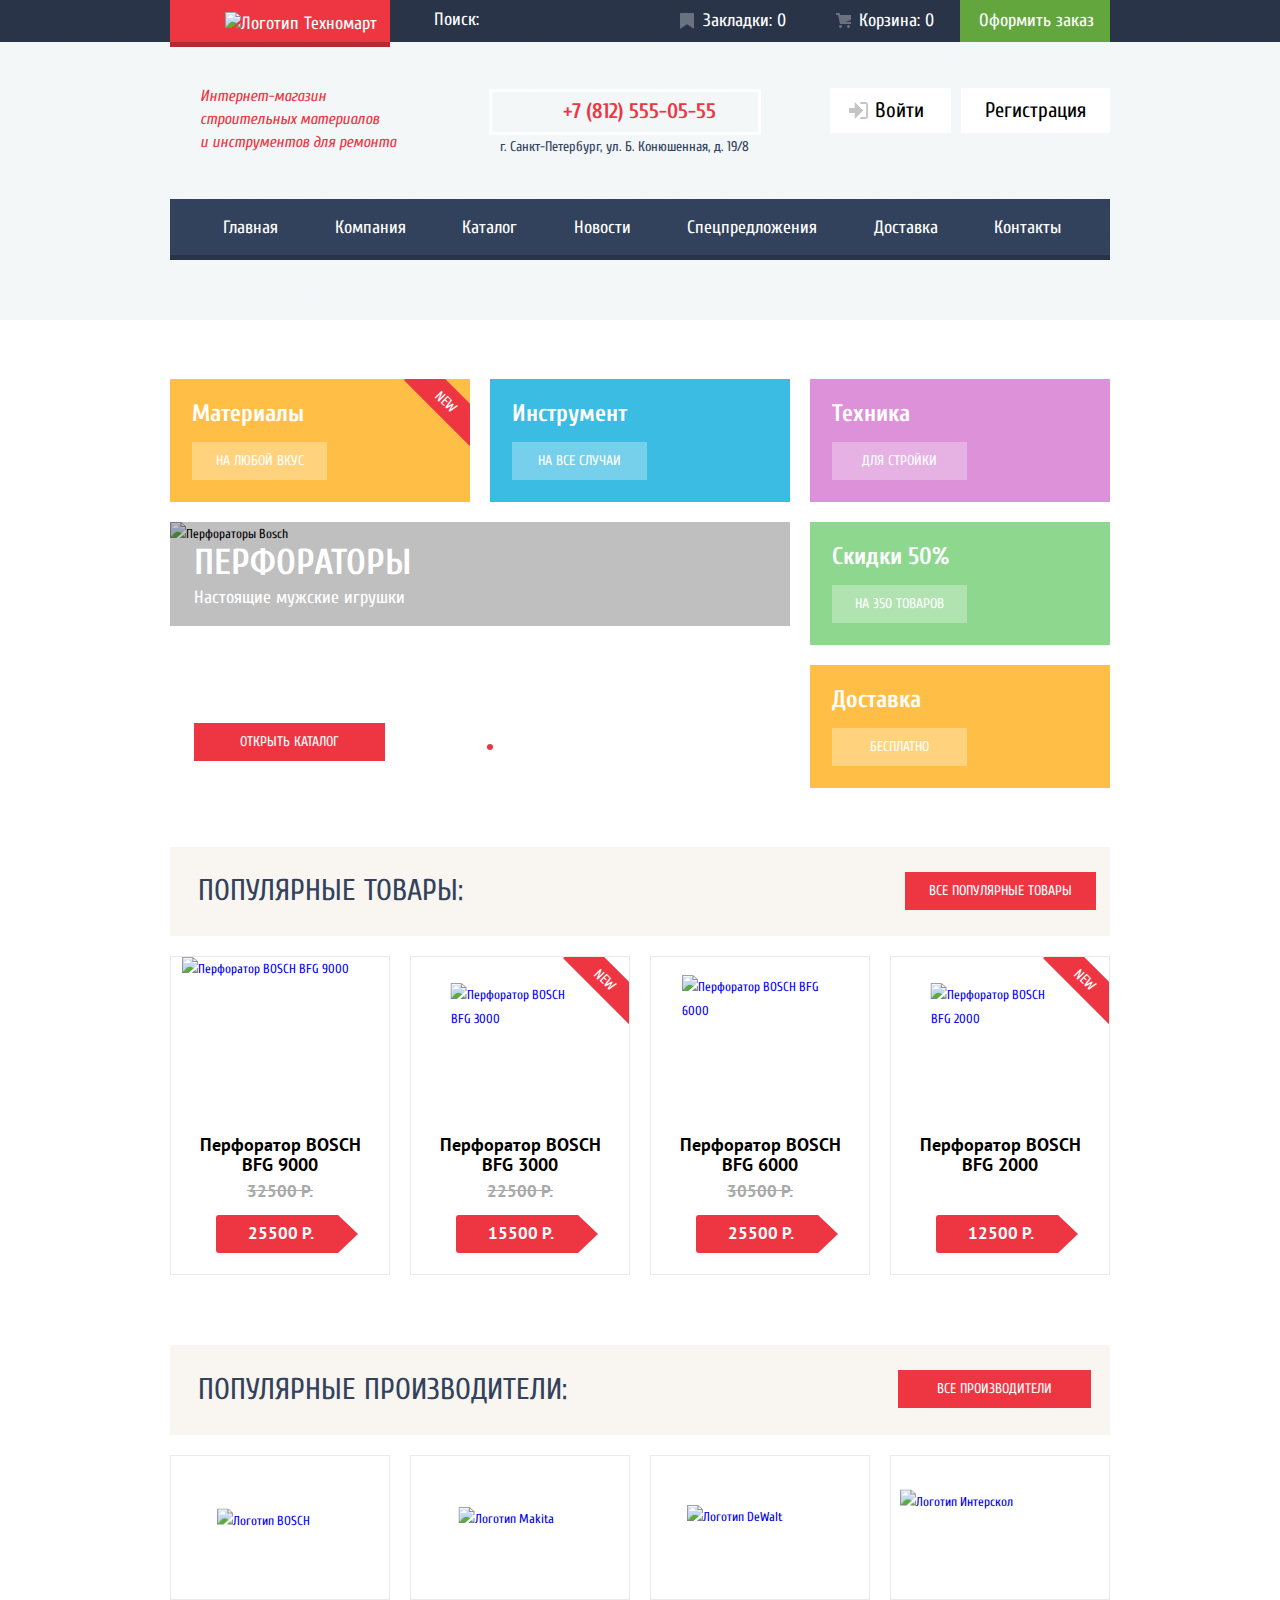
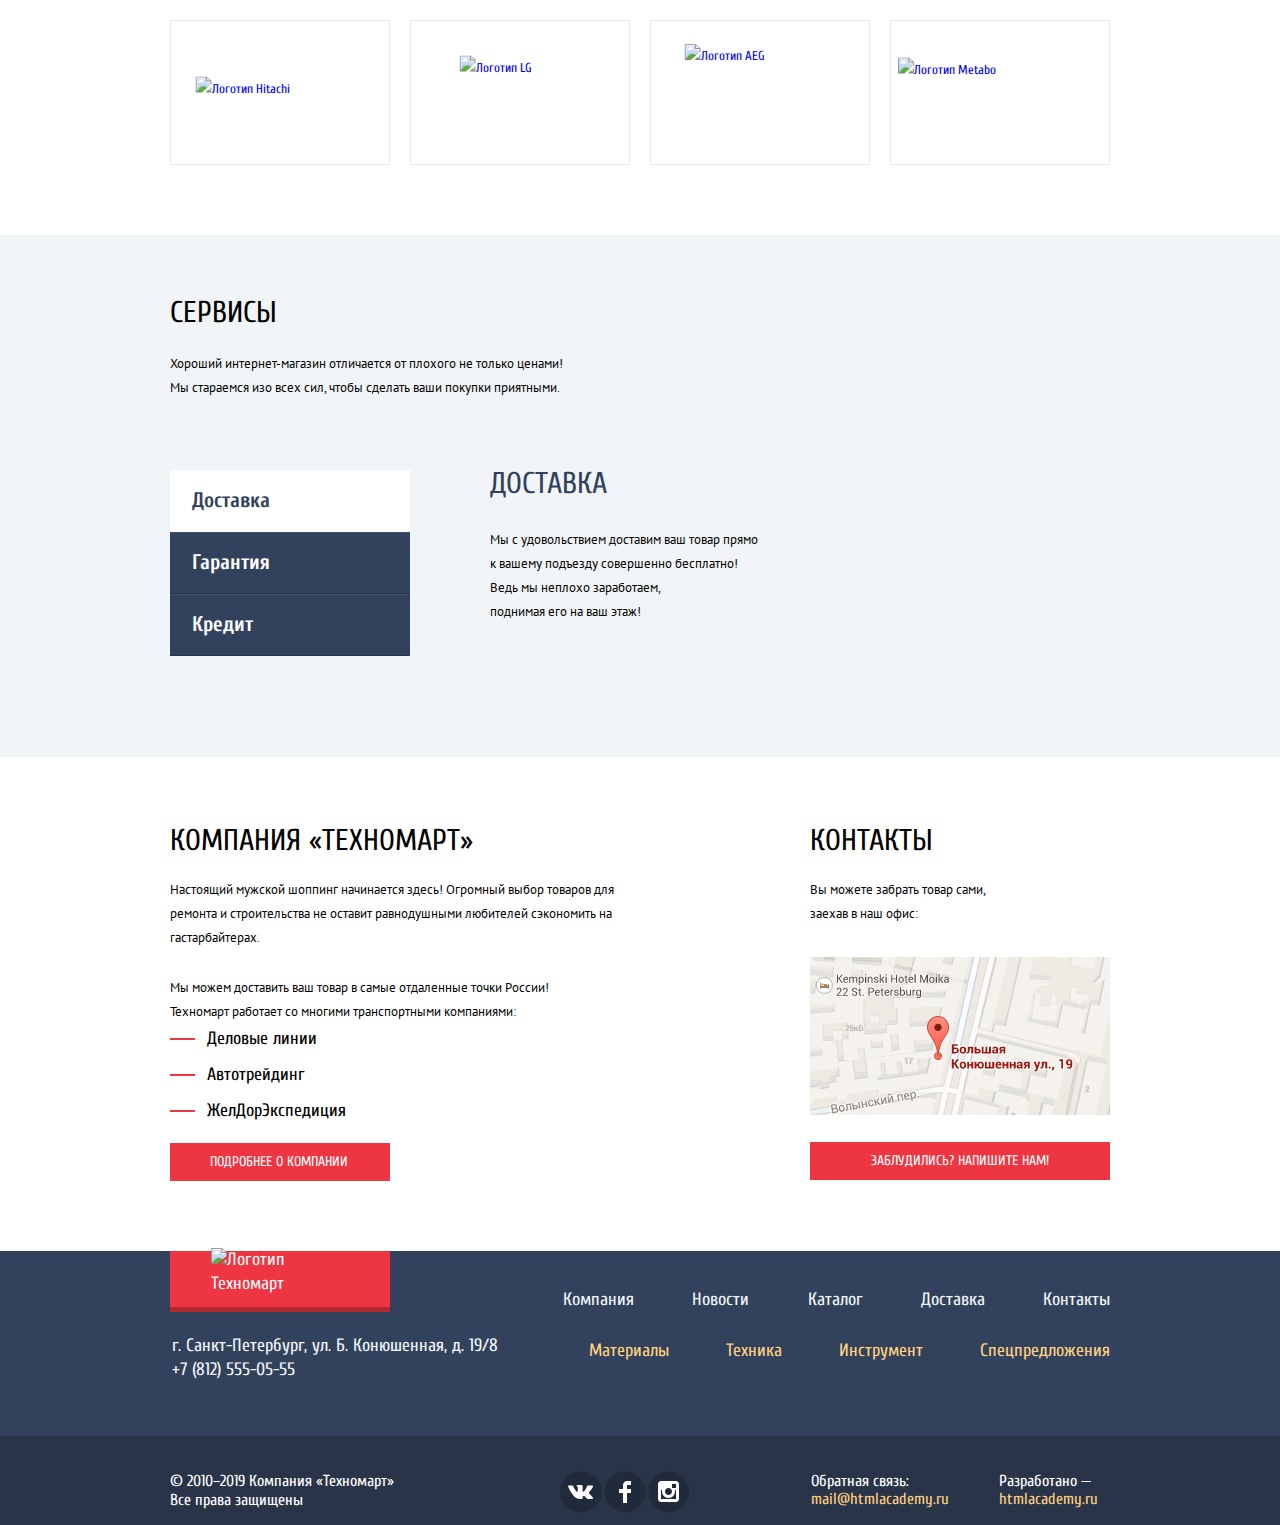
==== commit 2e018a33: "Декоративные элементы на странице каталога" ====
--- a/index.html
+++ b/index.html
@@ -14,9 +14,9 @@
 <body class="page-body">
 
   <header class="main-header">
-    <div class="main-header-bar">
-      <div class="main-header-panel center-container">
-        <a class="main-header-logo"><img src="img/icons/logo-technomart.svg" width="108" height="18"
+    <div class="header-bar">
+      <div class="header-panel center-container">
+        <a class="header-logo"><img src="img/icons/logo-technomart.svg" width="108" height="18"
             alt="Логотип Техномарт"></a>
         <!-- Обернуть в form -->
         <div class="search-form">
@@ -27,11 +27,11 @@
         <a href="#" class="checkout">Оформить заказ</a>
       </div>
     </div>
-    <div class="main-header-info center-container">
-      <p class="main-header-promo">Интернет-магазин строительных материалов<br>и инструментов для ремонта</p>
+    <div class="header-info center-container">
+      <p class="header-promo">Интернет-магазин строительных материалов<br>и инструментов для ремонта</p>
       <div class="header-contacts">
-        <a href="tel:+78125550555" class="main-header-number">+7 (812) 555-05-55</a>
-        <address class="main-header-adress">г. Санкт-Петербург, ул. Б. Конюшенная, д. 19/8</address>
+        <a href="tel:+78125550555" class="header-number">+7 (812) 555-05-55</a>
+        <address class="header-adress">г. Санкт-Петербург, ул. Б. Конюшенная, д. 19/8</address>
       </div>
       <div class="reg-buttons-main-container">
         <a href="#" class="login-link-button">Войти
@@ -132,64 +132,64 @@
       </div>
       <ul class="popular-list">
         <li class="popular-item">
-          <a href="#" class="popular-item-link">
+          <div class="image-buttons">
+            <button class="product-link-button-buy" type="button">Купить</button>
+            <button class="product-link-button-wish" type="button">В закладки</button>
+          </div>
+          <a href="#" class="product-item-link">
             <div class="image-box">
               <img src="img/content/bosch-bfg-9000.jpg" width="184" height="164" alt="Перфоратор BOSCH BFG 9000">
             </div>
-            <div class="image-buttons">
-              <a href="#" class="product-link-button-buy">Купить</a>
-              <a href="#" class="product-link-button-wish">В закладки</a>
-            </div>
-            <span class="popular-item-title">Перфоратор BOSCH</span>
-            <span class="popular-item-subtitle">BFG 9000</span>
-          </a>
-          <p class="popular-item-price">32500 Р.</p>
-          <p class="popular-item-action-price">25500 Р.</p>
+            <span class="product-item-title">Перфоратор BOSCH</span>
+            <span class="product-item-subtitle">BFG 9000</span>
+          </a>
+          <p class="product-item-price">32500 Р.</p>
+          <p class="product-item-action-price">25500 Р.</p>
         </li>
         <li class="popular-item sticker">
-          <a href="#" class="popular-item-link">
+          <div class="image-buttons">
+            <button class="product-link-button-buy" type="button">Купить</button>
+            <button class="product-link-button-wish" type="button">В закладки</button>
+          </div>
+          <a href="#" class="product-item-link">
             <div class="image-box">
               <img src="img/content/bosch-bfg-3000.jpg" width="127" height="112" alt="Перфоратор BOSCH BFG 3000">
             </div>
-            <div class="image-buttons">
-              <a href="#" class="product-link-button-buy">Купить</a>
-              <a href="#" class="product-link-button-wish">В закладки</a>
-            </div>
-            <span class="popular-item-title">Перфоратор BOSCH</span>
-            <span class="popular-item-subtitle">BFG 3000</span>
-          </a>
-          <p class="popular-item-price">22500 Р.</p>
-          <p class="popular-item-action-price">15500 Р.</p>
+            <span class="product-item-title">Перфоратор BOSCH</span>
+            <span class="product-item-subtitle">BFG 3000</span>
+          </a>
+          <p class="product-item-price">22500 Р.</p>
+          <p class="product-item-action-price">15500 Р.</p>
         </li>
         <li class="popular-item">
-          <a href="#" class="popular-item-link">
+          <div class="image-buttons">
+            <button class="product-link-button-buy" type="button">Купить</button>
+            <button class="product-link-button-wish" type="button">В закладки</button>
+          </div>
+          <a href="#" class="product-item-link">
             <div class="image-box">
               <img src="img/content/bosch-bfg-6000.jpg" width="144" height="128" alt="Перфоратор BOSCH BFG 6000">
             </div>
-            <div class="image-buttons">
-              <a href="#" class="product-link-button-buy">Купить</a>
-              <a href="#" class="product-link-button-wish">В закладки</a>
-            </div>
-            <span class="popular-item-title">Перфоратор BOSCH</span>
-            <span class="popular-item-subtitle">BFG 6000</span>
-          </a>
-          <p class="popular-item-price">30500 Р.</p>
-          <p class="popular-item-action-price">25500 Р.</p>
+            <span class="product-item-title">Перфоратор BOSCH</span>
+            <span class="product-item-subtitle">BFG 6000</span>
+          </a>
+          <p class="product-item-price">30500 Р.</p>
+          <p class="product-item-action-price">25500 Р.</p>
         </li>
         <li class="popular-item sticker">
-          <a href="#" class="popular-item-link">
+          <div class="image-buttons">
+            <button class="product-link-button-buy" type="button">Купить</button>
+            <button class="product-link-button-wish" type="button">В закладки</button>
+          </div>
+          <a href="#" class="product-item-link">
             <div class="image-box">
               <img src="img/content/bosch-bfg-2000.jpg" width="127" height="112" alt="Перфоратор BOSCH BFG 2000">
             </div>
-            <div class="image-buttons">
-              <a href="#" class="product-link-button-buy">Купить</a>
-              <a href="#" class="product-link-button-wish">В закладки</a>
-            </div>
-            <span class="popular-item-title">Перфоратор BOSCH</span>
-            <span class="popular-item-subtitle">BFG 2000</span>
-          </a>
-          <p class="popular-item-price">&nbsp</p>
-          <p class="popular-item-action-price">12500 Р.</p>
+            <span class="product-item-title">Перфоратор BOSCH</span>
+            <span class="product-item-subtitle">BFG 2000</span>
+          </a>
+          <p class="product-item-price product-item-price-empty">&nbsp;</p>
+          <p class="product-item-action-price">12500 Р.</p>
         </li>
       </ul>
     </section>
@@ -201,58 +201,58 @@
       <ul class="brands-list">
         <li class="brands-item">
           <a href="#" class="brands-item-link">
-            <span class="image-box">
+            <div class="image-box">
               <img src="img/brands/bosch-logo.png" width="126" height="37" alt="Логотип BOSCH">
-            </span>
-          </a>
-        </li>
-        <li class="brands-item">
-          <a href="#" class="brands-item-link">
-            <span class="image-box">
+            </div>
+          </a>
+        </li>
+        <li class="brands-item">
+          <a href="#" class="brands-item-link">
+            <div class="image-box">
               <img src="img/brands/makita-logo.png" width="123" height="40" alt="Логотип Makita">
-            </span>
-          </a>
-        </li>
-        <li class="brands-item">
-          <a href="#" class="brands-item-link">
-            <span class="image-box">
+            </div>
+          </a>
+        </li>
+        <li class="brands-item">
+          <a href="#" class="brands-item-link">
+            <div class="image-box">
               <img src="img/brands/dewalt-logo.png" width="146" height="44" alt="Логотип DeWalt">
-            </span>
-          </a>
-        </li>
-        <li class="brands-item">
-          <a href="#" class="brands-item-link">
-            <span class="image-box">
+            </div>
+          </a>
+        </li>
+        <li class="brands-item">
+          <a href="#" class="brands-item-link">
+            <div class="image-box">
               <img src="img/brands/interscol-logo.png" width="200" height="75" alt="Логотип Интерскол">
-            </span>
-          </a>
-        </li>
-        <li class="brands-item">
-          <a href="#" class="brands-item-link">
-            <span class="image-box">
+            </div>
+          </a>
+        </li>
+        <li class="brands-item">
+          <a href="#" class="brands-item-link">
+            <div class="image-box">
               <img src="img/brands/hitachi-logo.png" width="169" height="31" alt="Логотип Hitachi">
-            </span>
-          </a>
-        </li>
-        <li class="brands-item">
-          <a href="#" class="brands-item-link">
-            <span class="image-box">
+            </div>
+          </a>
+        </li>
+        <li class="brands-item">
+          <a href="#" class="brands-item-link">
+            <div class="image-box">
               <img src="img/brands/lg-logo.png" width="121" height="73" alt="Логотип LG">
-            </span>
-          </a>
-        </li>
-        <li class="brands-item">
-          <a href="#" class="brands-item-link">
-            <span class="image-box">
+            </div>
+          </a>
+        </li>
+        <li class="brands-item">
+          <a href="#" class="brands-item-link">
+            <div class="image-box">
               <img src="img/brands/aeg-logo.png" width="151" height="96" alt="Логотип AEG">
-            </span>
-          </a>
-        </li>
-        <li class="brands-item">
-          <a href="#" class="brands-item-link">
-            <span class="image-box">
+            </div>
+          </a>
+        </li>
+        <li class="brands-item">
+          <a href="#" class="brands-item-link">
+            <div class="image-box">
               <img src="img/brands/metabo-logo.png" width="204" height="69" alt="Логотип Metabo">
-            </span>
+            </div>
           </a>
         </li>
       </ul>
@@ -269,14 +269,14 @@
             <button class="services-button non-active-button" type="button">Кредит</button>
           </div>
           <ul class="services-list">
-            <li class="services-item">
+            <li class="services-item services-delivery">
               <h3 class="services-item-title">Доставка</h3>
               <p class="services-item-text">Мы с удовольствием доставим ваш товар прямо <br>
                 к вашему подъезду совершенно бесплатно! <br>
                 Ведь мы неплохо заработаем, <br>
                 поднимая его на ваш этаж!</p>
             </li>
-            <li class="services-item visually-hidden">
+            <li class="services-item services-garanty visually-hidden">
               <h3 class="services-item-title">Гарантия</h3>
               <p class="services-item-text">Если купленный у нас товар поломается или заискрит,
                 а также в случае пожара, спровоцированного его
@@ -284,14 +284,13 @@
                 гарантии. Мы обменяем сгоревший товар на новый.
                 Дом уж восстановите как-нибудь сами.</p>
             </li>
-            <li class="services-item visually-hidden">
+            <li class="services-item services-credit visually-hidden">
               <h3 class="services-item-title">Кредит</h3>
-              <p class="services-item-text">Залезть в долговую яму стало проще!
+              <p class="services-item-text">Залезть в долговую яму стало проще!<br>
                 Кредитные консультанты придут вам на помощь.</p>
-              <a href="#" class="credit-button-link">Отправить заявку</a>
+              <button class="credit-button" type="button">Отправить заявку</button>
             </li>
           </ul>
-          <div class="services-images"></div>
         </div>
       </div>
     </section>
@@ -314,22 +313,26 @@
         <p class="contacts-text">Вы можете забрать товар сами, заехав в наш офис:</p>
         <!-- Карта пока что картинкой -->
         <a href="https://api.yandex.ru/maps/tools/constructor/" class="map" target="_blank">
-          <img src="img/content/map.jpg" width="300" height="158" alt="Карта проезда">
+          <img src="img/content/map-min.jpg" width="300" height="158" alt="Карта проезда">
         </a>
         <p><a href="#" class="contacts-button-link button">Заблудились? Напишите нам!</a></p>
       </section>
       <!-- Pop-up -->
       <section class="modal modal-write-us visually-hidden">
-        <h2 class="modal-title">Напишите нам</h2>
-        <!-- Форма с контактами -->
-        <button class="modal-close-button" type="button">Закрыть</button>
+        <h2 class="visually-hidden">Напишите нам</h2>
+        <div class="modal-inner-content">
+          <div class="form"></div> <!-- Формы -->
+          <button class="modal-button button">Отправить</button>
+        </div>
+        <button class="modal-close-button" type="button" aria-label="Закрыть"></button>
       </section>
       <section class="modal modal-map visually-hidden">
-        <h2 class="modal-title">Как до нас добраться</h2>
-        <!-- Карта -->
-        <button class="modal-close-button" type="button">Закрыть</button>
+        <h2 class="visually-hidden">Как до нас добраться</h2>
+        <img src="img/content/map-max.jpg" width="970" height="477" alt="Карта проезда">
+        <button class="modal-close-button" type="button" aria-label="Закрыть"></button>
       </section>
     </div>
+
   </main>
 
   <footer class="page-footer main-footer">
--- a/css/style.css
+++ b/css/style.css
@@ -38,6 +38,9 @@
   --special-product-border: #EAEAEA;
   --special-services-shadow: #405069;
   --special-item-shadow: rgba(0, 0, 0, 0.15);
+  --special-modal-shadow: rgba(0, 0, 0, 0.75);
+  --special-pagination-border: #E5E5E5;
+  --special-modal-background: #F1F1F1;
 }
 
 /* Global style */
@@ -118,18 +121,27 @@
 
 /* Header */
 
-.main-header {
+.main-header,
+.catalog-header {
   display: grid;
   grid-template-rows: min-content 1fr min-content; 
+  position: relative;
+}
+
+.main-header {
   margin-bottom: 119px; 
-  position: relative;
-}
-
-.main-header::before {
+}
+
+.catalog-header {
+  margin-bottom: 78px;
+}
+
+.main-header::before,
+.catalog-header::before {
   content: "";
   position: absolute;
   width: 100%;
-  height: 320px;
+  height: 123%;
   z-index: -1;
   background-color: var(--basic-background);
   background-image: url(/img/decor/top-background.png);
@@ -137,26 +149,26 @@
   background-repeat: repeat;
 }
 
-.main-header-bar { 
+.header-bar { 
   min-height: 42px; 
   background-color: var(--basic-darkblue);
 }
 
-.main-header-panel {
+.header-panel {
   display: grid;
-  grid-template-columns: 220px auto 150px 150px 150px;
+  grid-template-columns: 220px auto 150px 136px 150px;
   font-size: 18px;
   line-height: 24px;
   color: var(--basic-white);   
 }
 
-.main-header-logo {
+.header-logo {
   height: 111%;
   background-color: var(--basic-red);
   box-shadow: inset 0px -5px 0px var(--special-shadow);
 }
 
-.main-header-logo img {
+.header-logo img {
   margin-top: 12px;
   margin-left: 55px;
 }
@@ -177,13 +189,18 @@
 .cart,
 .checkout {
   text-align: center;
+  word-wrap: break-word;
   color: var(--basic-white);
 }
 
-.cart,
 .wishlist {
   position: relative;
-  padding: 9px 16px 9px 37px;
+  padding: 9px 30px 9px 20px;
+}
+
+.cart {
+  position: relative;
+  padding: 9px 15px 9px 23px;
 }
 
 .checkout {
@@ -198,20 +215,24 @@
   left: 17px;
   width: 17px;
   height: 17px;
-  background-image: url(../img/icons/icon-search.svg);
+  background-image: url(/img/icons/icon-search.svg);
   background-repeat: no-repeat;
   background-position: 0 0;
   opacity: 0.3;
 }
 
+.cart.cart-catalog {
+  background-color: var(--basic-red);
+}
+
 .cart::before {
   content: "";
   position: absolute;
   top: 13px;
-  left: 25px;
+  left: 12px;
   width: 15px;
   height: 15px;
-  background-image: url(../img/icons/icon-cart.svg);
+  background-image: url(/img/icons/icon-cart.svg);
   background-repeat: no-repeat;
   background-position: 0 0;
   opacity: 0.3;
@@ -221,10 +242,10 @@
   content: "";
   position: absolute;
   top: 13px;
-  left: 20px;
+  left: 6px;
   width: 14px;
   height: 16px;
-  background-image: url(../img/icons/icon-bookmark.svg);
+  background-image: url(/img/icons/icon-bookmark.svg);
   background-repeat: no-repeat;
   background-position: 0 0;
   opacity: 0.3;
@@ -242,7 +263,7 @@
   background-color: var(--special-succes);
 }
 
-.main-header-logo:active {
+.header-logo:active {
   background-color: var(--special-error);
 }
 
@@ -261,19 +282,20 @@
   opacity: 0.3;
 }
 
-.main-header-info {
+.header-info {
   display: grid;
   grid-template-columns: 1fr 1fr 1fr;
+  margin-top: 31px;
   margin-bottom: 29px;
 }
 
-.main-header-promo {
-  margin-top: 43.5px;
-  margin-left: 30px;
+.header-promo {
+  padding-left: 30px;
+  margin-top: 12px;
   margin-right: 73px;
   font-size: 16px;
   font-style: italic;
-  line-height: 23px;  
+  line-height: 23px;
   color: var(--basic-red);
 }
 
@@ -283,13 +305,12 @@
   flex-direction: column;
   justify-content: center;
   align-items: center;
+  margin-top: 5px;
   margin-right: 30px;
 }
 
-.main-header-number {
-  position: relative;
-  margin-top: 36px;
-  margin-bottom: 3px;
+.header-number {
+  position: relative;
   padding: 4px 42px 6px 71px;
   font-size: 21px;
   font-weight: bold;
@@ -298,19 +319,20 @@
   border: 3px solid var(--basic-white);
 }
 
-.main-header-number::before {
+.header-number::before {
   content: "";
   position: absolute;
-  top: 10px;
+  top: 0;
   left: 36px;
   width: 19px;
   height: 19px;
-  background-image: url(../img/icons/icon-phone.svg);
+  background-image: url(/img/icons/icon-phone.svg);
   background-repeat: no-repeat;
   background-position: 0 0;
-}
-
-.main-header-adress {
+  transform: translateY(50%);
+}
+
+.header-adress {
   font-size: 14px;
   font-style: normal;
   color: var(--basic-mediumblue);
@@ -319,27 +341,25 @@
 .reg-buttons-main-container {
   display: flex;
   flex-wrap: wrap;
-  justify-content: flex-end;
-  align-items: center;
+  justify-content: flex-start;
+  align-items: flex-start;
+  margin-left: 33px;
+  margin-top: 15px;
 }
 
 .login-link-button,
 .reg-link-button,
-.client-info {
+.client-info-button {
   font-size: 21px;
   line-height: 21px;
-  color: var(--basic-black);
-}
-
-.login-link-button,
-.reg-link-button {
-  margin-top: 8px;
+  color: var(--basic-black);  
   background-color: var(--basic-white);
 }
 
 .login-link-button {
   position: relative;
   margin-right: 10px;
+  margin-bottom: 10px;
   padding: 12px 27px 12px 45px;
 }
 
@@ -356,38 +376,37 @@
   padding: 12px 24px;
 }
 
-.login-link-button:hover,
-.login-link-button:focus,
-.reg-link-button:hover,
-.reg-link-button:focus {
-  color: var(--basic-red);
-}
-
-.login-link-button:hover svg,
-.login-link-button:focus svg {
-  fill: var(--basic-lightblue);
-}
-
-.login-link-button:active,
-.reg-link-button:active {
-  color: var(--basic-lightgrey);
-}
-
-.login-link-button:active svg {
+.reg-buttons-catalog-container {
+  position: relative;
+  display: flex;
+  flex-wrap: wrap;
+  justify-content: flex-start;
+  align-items: flex-start;
+  margin-left: 14px;
+  margin-top: 15px;
+}
+
+.client-info-button {
+  position: relative;
+  padding: 12px 57px;
+}
+
+.client-info-button .logout-icon {
+  position: absolute;
+  top: 14px;
+  right: 17px;
+  width: 20px;
+  height: 17px;
   fill: var(--basic-lightgrey);
 }
 
-.reg-buttons-catalog-container {
-  display: grid;
-  grid-template-columns: auto auto;
-  grid-template-rows: auto auto;
-  justify-content: center;
-  align-items: center;
-}
-
-.client-info {
-  grid-column: 1 / 3;
-  grid-row: 1 / 2;
+.client-info-button .user-icon {
+  position: absolute;
+  top: 13px;
+  left: 15px;
+  width: 20px;
+  height: 18px;
+  fill: var(--basic-lightgrey);
 }
 
 .my-order,
@@ -395,6 +414,62 @@
   font-size: 16px;
   line-height: 18px;
   color: var(--basic-mediumblue);
+}
+
+.my-order {
+  padding-bottom: 5px;
+  margin-left: 44px;
+}
+
+.reg-buttons-catalog-container .point-icon {
+  position: absolute;
+  top: 71%;
+  left: 45%;
+  fill: var(--basic-mediumblue);
+}
+
+.my-account {
+  padding-bottom: 5px;
+  margin-left: 33px; 
+}
+
+.login-link-button:hover,
+.login-link-button:focus,
+.reg-link-button:hover,
+.reg-link-button:focus,
+.client-info-button:hover,
+.client-info-button:focus,
+.my-order:hover,
+.my-order:focus,
+.my-account:hover,
+.my-account:focus {
+  color: var(--basic-red);
+}
+
+.login-link-button:hover svg,
+.login-link-button:focus svg,
+.client-info-button:hover svg,
+.client-info-button:focus svg {
+  fill: var(--basic-lightblue);
+}
+
+.point-icon:hover,
+.point-icon:focus {
+  fill: var(--basic-red);
+}
+
+.login-link-button:active,
+.reg-link-button:active,
+.client-info-button:active,
+.my-order:active,
+.my-account:active {
+  color: var(--basic-lightgrey);
+}
+
+.login-link-button:active svg,
+.client-info-button:active svg,
+.point-icon:active {
+  fill: var(--basic-lightgrey);
 }
 
 .main-nav {  
@@ -403,13 +478,13 @@
   line-height: 24px;
   color: var(--basic-white);
   background-color: var(--basic-mediumblue);
+  box-shadow: inset 0px -5px 0px var(--basic-darkblue);
 }
 
 .site-nav {
   display: flex;
   flex-wrap: wrap;
   justify-content: flex-start;
-  min-height: 60px;
   margin: 0;
   padding: 0;
   list-style: none;
@@ -448,7 +523,7 @@
 .proposal-list {  
   display: grid;
   grid-template-columns: 1fr 1fr 1fr;
-  grid-template-rows: 123px 123px 123px;
+  grid-template-rows: 1fr 1fr 1fr;
   gap: 20px;
   margin: 0;
   padding: 0;
@@ -458,14 +533,15 @@
 .proposal-item {
   display: flex;
   flex-direction: column;
-  flex-wrap: wrap;
-  justify-content: flex-start;  
+  flex-wrap: wrap; 
 }
 
 .proposal-title {
+  width: 50%;
   margin: 0;
-  padding: 20px 0 0 22px;
-  margin-bottom: 13px;
+  padding-top: 20px;
+  padding-left: 22px;
+  padding-bottom: 13px;
   font-size: 24px;
   font-weight: bold;
   line-height: 30px;
@@ -473,10 +549,10 @@
 }
 
 .proposal-link-button {
-  display: block;
   width: 135px;
+  padding: 10px;
   margin-left: 22px;
-  padding: 10px 0;
+  margin-bottom: 21px;
   font-size: 14px;
   line-height: 18px;  
   text-transform: uppercase;
@@ -503,7 +579,7 @@
 .sticker::after {
   content: "New";  
   position: absolute;
-  top: 10px;
+  top: 11px;
   right: -30px;
   width: 100px;
   height: 30px;
@@ -524,7 +600,7 @@
   left: 213px;
   width: 44px;
   height: 65px;
-  background-image: url(../img/icons/icon-material.svg);
+  background-image: url(/img/icons/icon-material.svg);
   background-repeat: no-repeat;
   background-position: 0 0;
 }
@@ -541,7 +617,7 @@
   left: 194px;
   width: 75px;
   height: 61px;
-  background-image: url(../img/icons/icon-instrument.svg);
+  background-image: url(/img/icons/icon-instrument.svg);
   background-repeat: no-repeat;
   background-position: 0 0;
 }
@@ -558,7 +634,7 @@
   left: 191px;
   width: 78px;
   height: 62px;
-  background-image: url(../img/icons/icon-technics.svg);
+  background-image: url(/img/icons/icon-technics.svg);
   background-repeat: no-repeat;
   background-position: 0 0;
 }
@@ -576,13 +652,12 @@
   left: 196px;
   width: 59px;
   height: 72px;
-  background-image: url(../img/icons/icon-sale.svg);
+  background-image: url(/img/icons/icon-sale.svg);
   background-repeat: no-repeat;
   background-position: 0 0;
 }
 
 .proposal-item.proposal-delivery {
-  grid-column: 3 / 4;
   position: relative;
   background-color: var(--special-yellow);
 }
@@ -594,7 +669,7 @@
   left: 191px;
   width: 78px;
   height: 63px;
-  background-image: url(../img/icons/icon-delivery.svg);
+  background-image: url(/img/icons/icon-delivery.svg);
   background-repeat: no-repeat;
   background-position: 0 0;
 }
@@ -633,7 +708,7 @@
 
 .slider-item-title {
   margin: auto;
-  margin-bottom: 6px;
+  padding-bottom: 5px;
   font-size: 36px;
   line-height: 36px;
   font-weight: bold;
@@ -670,7 +745,7 @@
   grid-row: 3 / 4;
   z-index: 2;
   margin-left: 24px;
-  margin-bottom: 27.5px;  
+  margin-bottom: 27px;  
   padding: 10px 46px;
 }
 
@@ -698,6 +773,10 @@
   background-color: var(--basic-red);
 }
 
+.popular {
+  margin-bottom: 52px;
+}
+
 .popular-container {
   display: grid;
   grid-template-columns: 1fr auto;
@@ -715,8 +794,8 @@
 }
 
 .popular-link-button {
-  margin-right: 14px;
-  margin-top: 24px;
+  margin-right: 14.5px;
+  margin-top: 25px;
   padding: 10px 24px;
 }
 
@@ -726,15 +805,16 @@
   justify-content: flex-start;
   position: relative;
   margin: 0;
-  margin-bottom: 70px;
   padding: 0;
   list-style: none;
 }
 
-.popular-item {
+.popular-item,
+.catalog-product-item {
   position: relative;
   width: 220px;
   margin-right: 20px;
+  margin-bottom: 18px;
   border: 1px solid var(--special-product-border);
   overflow: hidden;
 }
@@ -744,33 +824,37 @@
 }
 
 .popular-item:hover,
-.popular-item:focus {
+.popular-item:focus,
+.catalog-product-item:hover,
+.catalog-product-item:focus {
   box-shadow: 0px 4px 20px var(--special-item-shadow);
 }
 
-.popular-item .image-box {
+.product-item-link .image-box {
+  display: block;
+  position: relative;
+  margin: 0 auto;  
+  margin-right: 23px;
+  width: 184px;
+  height: 164px;
+  margin-bottom: 14px;
+}
+
+.image-box img {
+  position: absolute;
+  left: 50%;
+  top: 50%;
+  transform: translate(-50%, -50%);
+}
+
+.popular-item .image-buttons,
+.catalog-product-item .image-buttons {
   display: block;
   position: relative;
   margin: 0 auto;  
   width: 184px;
   height: 164px;
-  margin-bottom: 13.5px;
-}
-
-.image-box img {
-  position: absolute;
-  left: 50%;
-  top: 50%;
-  transform: translate(-50%, -50%);
-}
-
-.popular-item .image-buttons {
-  display: block;
-  position: relative;
-  margin: 0 auto;  
-  width: 184px;
-  height: 164px;
-  margin-bottom: 13.5px;  
+  margin-bottom: 14px;  
   display: none;
 }
 
@@ -785,6 +869,7 @@
   color: var(--basic-white);  
   background-color: var(--basic-green);
   box-shadow: inset 0px -3px 0px #367315;
+  border: none;
   border-radius: 2px;
 }
 
@@ -795,7 +880,7 @@
   left: 30px;
   width: 15px;
   height: 15px;
-  background-image: url(../img/icons/icon-cart.svg);
+  background-image: url(/img/icons/icon-cart.svg);
   background-repeat: no-repeat;
   background-position: 0 0;
   opacity: 0.3;
@@ -834,17 +919,21 @@
 }
 
 .popular-item:hover .image-box,
-.popular-item:focus .image-box {
+.popular-item:focus .image-box,
+.catalog-product-item:hover .image-box,
+.catalog-product-item:focus .image-box {
   display: none;
 }
 
 .popular-item:hover .image-buttons,
-.popular-item:focus .image-buttons {
+.popular-item:focus .image-buttons,
+.catalog-product-item:hover .image-buttons,
+.catalog-product-item:focus .image-buttons {
   display: block;
 }
 
-.popular-item-title,
-.popular-item-subtitle {
+.product-item-title,
+.product-item-subtitle {
   display: block;
   text-align: center;
   font-family: "PT Sans", Arial, sans-serif;
@@ -854,12 +943,9 @@
   color: var(--basic-black);
 }
 
-.popular-item-subtitle {
-  margin-top: 1px;
-}
-
-.popular-item-price {
+.product-item-price {
   margin-top: 7px;
+  margin-bottom: -2px;
   text-align: center;
   font-family: "PT Sans", Arial, sans-serif;
   font-weight: bold;
@@ -870,13 +956,16 @@
   text-decoration: line-through;
 }
 
-.popular-item-action-price {
+.product-item-price-empty {
+  text-decoration: none;
+}
+
+.product-item-action-price {
   position: relative;
   width: 122px;
-  margin: auto;
   margin-bottom: 21px;
   margin-left: 45px;
-  padding: 10px 0;
+  padding: 9px 3px 11px 11px;
   text-align: center;
   font-family: "PT Sans", Arial, sans-serif;
   font-weight: bold;
@@ -888,19 +977,17 @@
   border-radius: 3px 0 0 3px;
 }
 
-.popular-item-action-price::after {
+.product-item-action-price::after {
   content: "";
   position: absolute;
-
   border: 19px solid transparent; 
-  border-left: 19px solid var(--basic-red);
-
+  border-left: 20px solid var(--basic-red);
   top: 0px;
   left: 122px;
 }
 
 .brands {
-  margin-bottom: 76px;
+  margin-bottom: 70px;
 }
 
 .brands-container {
@@ -911,7 +998,7 @@
 }
 
 .brands-title {
-  padding: 0 28px;
+  padding: 5px 28px;
   font-size: 30px;
   line-height: 30px;
   font-weight: 400;
@@ -920,8 +1007,8 @@
 }
 
 .brands-link-button {
-  margin-right: 18px;
-  margin-top: 21px;
+  margin-right: 19px;
+  margin-top: 25px;
   padding: 10px 39px;
 }
 
@@ -977,20 +1064,19 @@
 }
 
 .services-container {
-  margin-top: 71px;
+  margin-top: 69px;
   display: grid;
-  grid-template-columns: 1fr 1fr 1fr;
+  grid-template-columns: min-content 1fr min-content;
 }
 
 .services-buttons {
   display: grid;
-  grid-template-rows: auto auto auto;
+  grid-template-rows: min-content min-content min-content;
   margin-right: 80px; 
   position: relative;
 }
 
 .services-button {
-  
   width: 240px;
   min-height: 61px;
   padding-bottom: 3.5px;
@@ -1015,7 +1101,7 @@
   right: 0;
   width: 10px;
   height: 279px;
-  background-image: url(../img/decor/top-line-shadow.png);
+  background-image: url(/img/decor/top-line-shadow.png);
   background-repeat: no-repeat;
   background-position: 0 0;
   z-index: 20;
@@ -1033,15 +1119,19 @@
 }
 
 .services-list {  
-  position: relative;
   margin: 0;
   padding: 0;
   list-style: none;
 }
 
+.services-item {
+  position: relative;
+}
+
 .services-item-title {
   display: block;
   margin: auto;
+  margin-bottom: -13px;
   font-size: 30px;
   line-height: 30px;
   font-weight: 400;
@@ -1050,37 +1140,57 @@
 }
 
 .services-item-text {
-  display: block;
-  margin: auto;
+  width: 330px;
   padding-top: 29px;
   font-family: "PT Sans", Arial, sans-serif;
 }
 
-.services-item::after {
+.services-delivery::after {
   content: "";  
   position: absolute;
   top: 20px;
   left: 150px;
   width: 468px;
   height: 261px;
-  background-image: url(../img/decor/delivery.png);
+  background-image: url(/img/decor/delivery.png);
   background-repeat: no-repeat;
   background-position: 0 0;
-  z-index: 1;
-}
-
-.credit-button-link {
-  font-size: 14px;
-  line-height: 18px;
-  text-transform: uppercase;
-  color: var(--basic-white);
-  background-color: var(--special-red);
+}
+
+.services-garanty::after {
+  content: "";  
+  position: absolute;
+  top: 0px;
+  left: 239px;
+  width: 389px;
+  height: 283px;
+  background-image: url(/img/decor/guarantee.png);
+  background-repeat: no-repeat;
+  background-position: 0 0;
+}
+
+.services-credit::after {
+  content: "";  
+  position: absolute;
+  top: 0px;
+  left: 165px;
+  width: 465px;
+  height: 285px;
+  background-image: url(/img/decor/credit.png);
+  background-repeat: no-repeat;
+  background-position: 0 0;
+}
+
+.credit-button {
+  margin-top: 13px;
+  padding: 10px 45px;
+  border: none;
 }
 
 .info-container {
   display: grid;
   grid-template-columns: 1fr 1fr;
-  margin-bottom: 65px;
+  margin-bottom: 57.5px;
 }
 
 .about-us {
@@ -1088,6 +1198,7 @@
 }
 
 .about-us-title {
+  margin-bottom: 22px;
   font-size: 30px;
   line-height: 30px;
   font-weight: 400;
@@ -1100,7 +1211,7 @@
 }
 
 .about-us-text.top {
-  padding-bottom: 12px;
+  padding-bottom: 13px;
 }
 
 .about-us-text.bottom {
@@ -1110,7 +1221,7 @@
 .about-us-company-list {
   position: relative;
   margin: 0;  
-  margin-bottom: 27px;
+  margin-bottom: 20px;
   padding: 0;
   list-style: none;
 }
@@ -1136,11 +1247,15 @@
 }
 
 
-.about-us-button-link { 
+.about-us-button-link {
+  display: block; 
+  margin-left: 0;
+  width: 220px;
   padding: 10px 40px;
 }
 
 .contacts-title {
+  margin-bottom: 22px;
   font-size: 30px;
   line-height: 30px;
   font-weight: 400;
@@ -1155,18 +1270,176 @@
 
 .map img {
   padding-top: 18px;
-  margin-bottom: 12px;
+  margin-bottom: 6px;
 }
 
 .contacts-button-link {
-  padding: 11px 61px;
+  display: block;
+  margin-left: 0;
+  padding: 10px 61px;
 }
 
 /* Index end */
 
 /* Modal */
 
-
+.modal {
+  position: fixed;
+  top: 0;
+  right: 0;
+  bottom: 0;
+  left: 0;
+  margin: auto;
+  color: var(--basic-black);
+  background-color: var(--basic-white);
+  background-position: 0 0;
+  background-repeat: repeat;
+  z-index: 20;
+}
+
+.modal-write-us {
+  top: 90px;
+  bottom: auto;
+  width: 620px;
+  height: 430px;
+  padding: 40px 80px;
+  box-shadow: 0px 4px 20px var(--special-item-shadow);
+  border-top: 7px solid var(--basic-red);
+}
+
+.modal-inner-content {
+  display: grid;
+}
+
+.modal-button {  
+  position: relative;
+  padding: 10px 199px;
+  border: none;
+}
+
+.modal-map {
+  top: 90px;
+  bottom: auto;
+  width: 943px;
+  box-shadow: 0px 4px 20px var(--special-item-shadow);
+  border-top: 7px solid var(--basic-red);
+}
+
+.modal-map img {
+  display: block;
+}
+
+.modal-close-button {
+  position: absolute;
+  top: 21px;
+  right: 11px;
+  width: 21px;
+  height: 21px;
+  background-color: transparent;
+  border: none;
+  cursor: pointer;
+}
+
+.modal-write-us .modal-close-button::before,
+.modal-write-us .modal-close-button::after {
+  content: "";
+  position: absolute;
+  top: 1px;
+  right: -3px;
+  width: 27px;
+  height: 5px;
+  border-radius: 1px;
+  background-color: var(--basic-red);
+}
+
+.modal-map .modal-close-button::before,
+.modal-map .modal-close-button::after {
+  content: "";
+  position: absolute;
+  top: -3px;
+  right: -4px;
+  width: 27px;
+  height: 5px;
+  border-radius: 1px;
+  background-color: var(--basic-red);
+}
+
+.modal-close-button::before {
+  transform: rotate(45deg);
+}
+
+.modal-close-button::after {
+  transform: rotate(-45deg);
+}
+
+.modal-cart {
+  top: 90px;
+  bottom: auto;
+  width: 620px;
+  height: 282px;
+  box-shadow: 0px 4px 20px var(--special-item-shadow);
+  border-top: 7px solid var(--basic-red);
+}
+
+.modal-cart-title {  
+  position: relative;
+  padding-top: 43px;
+  padding-left: 176px;
+  padding-bottom: 43px;
+  font-size: 24px;
+  line-height: 30px;
+  color: var(--basic-black);
+}
+
+.modal-cart-title::before {
+  content: "";
+  position: absolute;
+  top: 24px;
+  left: 81px;
+  width: 66px;
+  height: 66px;
+  background-image: url(/img/icons/icon-mark.svg);
+  background-repeat: no-repeat;
+  background-position: 0 0;
+}
+
+.modal-cart .modal-close-button::before,
+.modal-cart .modal-close-button::after {
+  content: "";
+  position: absolute;
+  top: -1px;
+  right: -3px;
+  width: 27px;
+  height: 5px;
+  border-radius: 1px;
+  background-color: var(--basic-red);
+}
+
+.modal-buttons {
+  height: 112px;
+  background-color:  var(--special-modal-background);
+}
+
+.modal-buy-button,
+.modal-proceed-button {
+  border: none;
+}
+
+.modal-buy-button {
+  margin-top: 37px;
+  margin-left: 114px;
+  margin-right: 7px;
+  padding: 10px 47px;
+}
+
+.modal-proceed-button {
+  padding: 10px 31px;
+  font-size: 14px;
+  line-height: 18px;
+  text-transform: uppercase;
+  color: var(--basic-black);  
+  background-color: var(--basic-white);
+}
 
 /* Modal end */
 
@@ -1174,13 +1447,15 @@
 
 .breadcrumbs {
   display: flex;
+  flex-wrap: wrap;
   margin: 0;
   padding: 0;
   list-style: none;
 }
 
 .breadcrumbs-item {
-  margin-right: 40px;
+  position: relative;
+  margin-right: 41px;
   font-family: "PT Sans", Arial, sans-serif;
   font-size: 13px;
   line-height: 18px;
@@ -1188,23 +1463,54 @@
   color: var(--basic-black);
 }
 
+li:not(:last-child) .breadcrumbs-item::after {
+  content: "";
+  position: absolute;
+  top: 2px;
+  left: 110%;
+  width: 8px;
+  height: 12px;
+  background-image: url(/img/icons/icon-right-small.svg);  
+  background-repeat: no-repeat;
+  background-position: 0 0;
+  transform: translateX(11px);
+}
+
 .catalog-title-container {
   background-color: var(--basic-lightestgrey);
 }
 
 .catalog-main-title {
+  padding: 29px;
+  margin-top: 17px;
   font-size: 30px;
   line-height: 30px;
+  font-weight: 400;
   text-transform: uppercase;
   color: var(--basic-mediumblue);
+}
+
+.catalog-content-container {
+  display: grid;
+  gap: 21px;
+  grid-template-columns: 220px 700px;
 }
 
 .catalog-sorting-container {
   display: flex;
   background-color: var(--basic-lightenbrown);
+  padding-top: 10px;
+  padding-bottom: 10px;
+  padding-left: 18px;
+  margin-bottom: 28px;
+  font-family: "PT Sans", Arial, sans-serif;
+  font-size: 13px;
+  line-height: 18px;
+  text-transform: uppercase;
 }
 
 .catalog-sorting-text {
+  margin: 0;
   margin-right: 140px;
   font-size: 13px;
   line-height: 18px;
@@ -1212,7 +1518,8 @@
 }
 
 .catalog-sorting-list {
-  display: flex;
+  display: flex;  
+  flex-wrap: wrap;
   align-items: center;
   margin: 0;
   padding: 0;
@@ -1220,108 +1527,145 @@
 }
 
 .catalog-sorting-item {
-  margin-right: 50px;
-  font-size: 13px;
-  line-height: 18px;
-  text-transform: uppercase;
   color: var(--basic-black);
 }
 
-.catalog-sorting-item.sorting-button {
-  color: var(--basic-lightgrey);
+.sorting-text {
+  opacity: 0.3;
+}
+
+.sorting-price,
+.sorting-type,
+.sorting-func {
+  border-bottom: 1px dotted var(--basic-red);
+}
+
+.sorting-price {
+  margin-right: 70px;
+}
+
+.sorting-type {
+  margin-right: 65px;
+}
+
+.sorting-func {
+  margin-right: 48px;
+}
+
+.sorting-button-up {
+  margin-right: 21px;
+}
+
+.sorting-button-up svg,
+.sorting-button-down svg {
+  fill: var(--basic-lightgrey);
+}
+
+.sorting-text:hover,
+.sorting-text:focus,
+.sorting-text:active {
+  opacity: 1;
+}
+
+.sorting-price:hover,
+.sorting-price:focus,
+.sorting-type:hover,
+.sorting-type:focus,
+.sorting-func:hover,
+.sorting-func:focus {
+  border-bottom: 1px solid var(--basic-red);
+}
+
+.sorting-price:active,
+.sorting-type:active,
+.sorting-func:active {
+  color: var(--basic-red);
+  border: none;
+}
+
+.sorting-button-up:hover svg,
+.sorting-button-up:focus svg,
+.sorting-button-down:hover svg,
+.sorting-button-down:focus svg {
+  fill: var(--basic-black);
+}
+
+.sorting-button-up:active svg,
+.sorting-button-down:active svg {
+  fill: var(--basic-red);
 }
 
 .catalog-product-list {
   display: flex;
   flex-wrap: wrap;
   justify-content: flex-start;
+  position: relative;
   margin: 0;
   padding: 0;
   list-style: none;
 }
 
-.catalog-product-item {
-  width: 220px;
-  margin-right: 20px;
-}
-
 .catalog-product-item:nth-child(3n) {
   margin-right: 0;
 }
 
-.product-item-title {
-  text-align: center;
-  font-family: "PT Sans", Arial, sans-serif;
-  font-weight: bold;
-  font-size: 18px;
-  line-height: 20px;
-  color: var(--basic-black);
-}
-
-.product-item-price {
-  font-family: "PT Sans", Arial, sans-serif;
-  font-weight: bold;
-  font-size: 17px;
-  line-height: 18px;
-  color: var(--basic-grey);
-  text-transform: uppercase;
-  text-decoration: line-through;
-}
-
-.product-item-action-price {
-  font-family: "PT Sans", Arial, sans-serif;
-  font-weight: bold;
-  font-size: 17px;
-  line-height: 18px;
-  color: var(--basic-white);
-  text-transform: uppercase;
-  background-color: var(--basic-red);
-}
-
-.product-buy {
-  font-size: 14px;
-  line-height: 18px;
-  color: var(--basic-white);
-  background-color: var(--basic-green);
-}
-
-.product-wishlist {
-  font-size: 14px;
-  line-height: 18px;
-  color: var(--basic-mediumblue);
-}
-
-.catalog-content-container {
-  display: grid;
-  grid-template-columns: 220px 700px;
-}
-
 .catalog-pagination {
   display: flex;
-  margin: 0;
-  padding: 0;
+  flex-wrap: wrap;
+  margin: 0;  
+  margin-top: 35px;
+  padding: 0;  
+  font-family: "PT Sans", Arial, sans-serif;
   list-style: none;
 }
 
 .catalog-pagination-item {
-  margin-right: 10px;
+  padding: 10px 15px;
+  margin-right: 9px;
   font-size: 13px;
   line-height: 18px;
   text-transform: uppercase;
   color: var(--basic-black);
+  border: 1px solid var(--special-pagination-border);
+  background-color: var(--basic-white);
+  border-radius: 2px;
+}
+
+.pagination-item-current {
+  color: var(--basic-white);
+  background-color: var(--basic-red);
+  border: none;
+}
+
+.padination-item-last {
+  padding: 10px 31px;
+}
+
+.catalog-pagination-item:not(.pagination-item-current):hover,
+.catalog-pagination-item:not(.pagination-item-current):focus {
+  border: 1px solid var(--basic-lightgrey);
+}
+
+.catalog-pagination-item:not(.pagination-item-current):active {
+  border: 1px solid var(--basic-red);
 }
 
 .catalog-additional-info {
+  min-height: 302px;  
   background-color: var(--basic-background);
 }
 
 .catalog-additional-title {
+  padding-top: 106px;
   font-size: 30px;
   line-height: 30px;
+  font-weight: 400;
   text-transform: uppercase;
 }
 
 .catalog-additional-text {
+  margin: 0;
+  margin-top: 2px;
   font-family: "PT Sans", Arial, sans-serif;
 }
 
@@ -1440,6 +1784,7 @@
 
 .footer-social {
   display: flex;
+  flex-wrap: wrap;
   justify-content: center;
   margin: 0;
   margin-top: 14px;
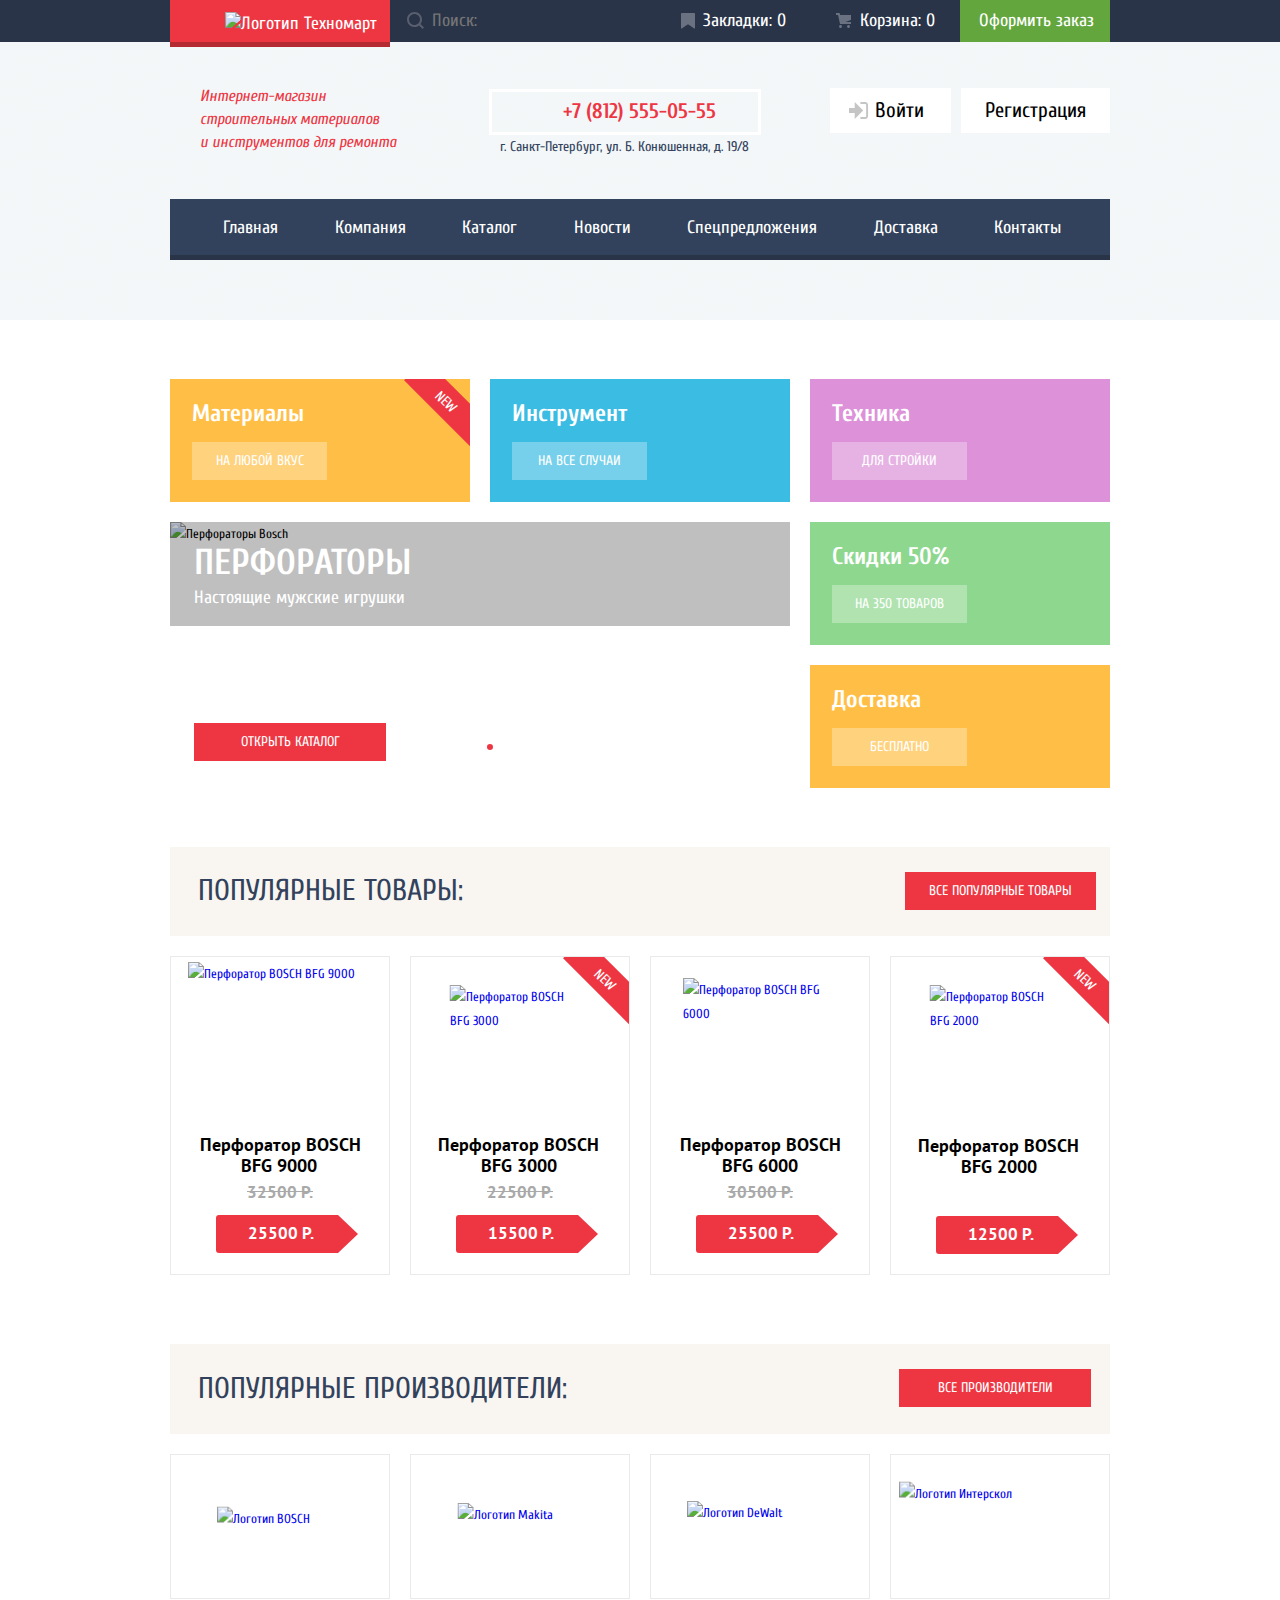
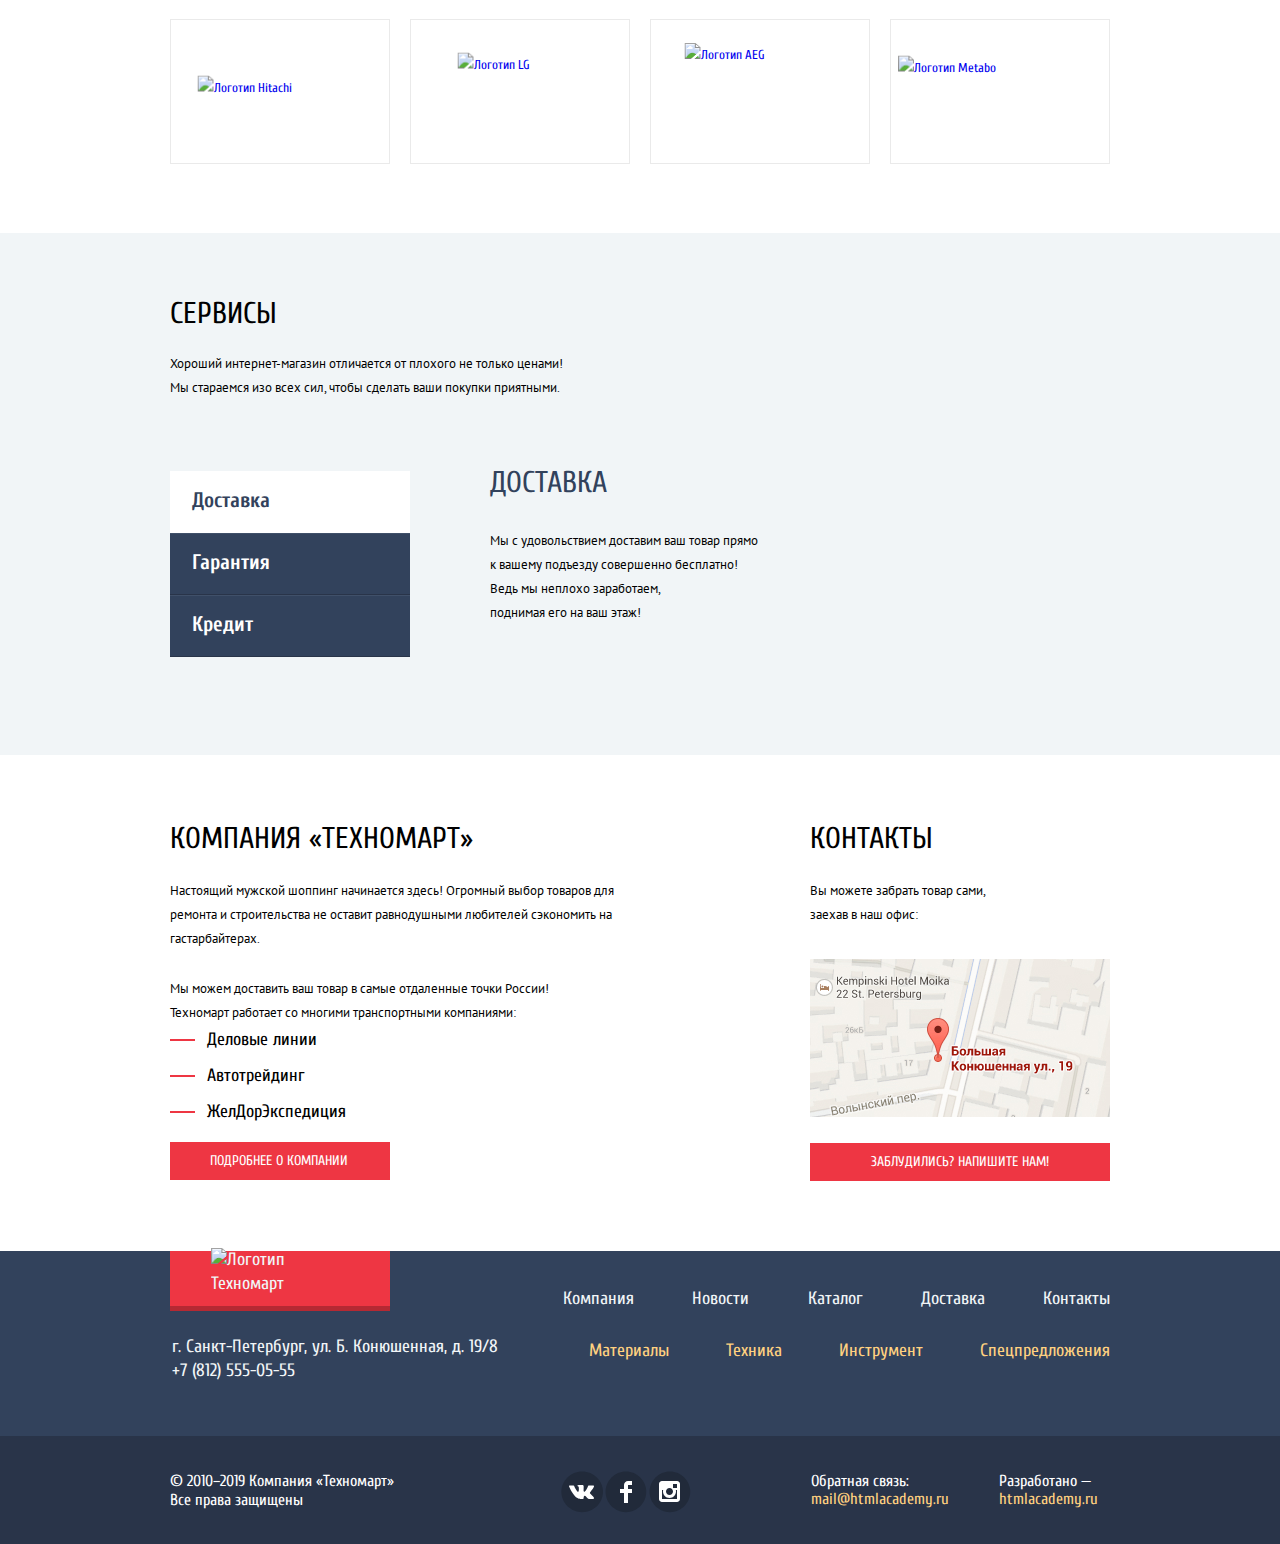
==== commit 67964639: "ДЗ формы, доступность" ====
--- a/index.html
+++ b/index.html
@@ -18,10 +18,14 @@
       <div class="header-panel center-container">
         <a class="header-logo"><img src="img/icons/logo-technomart.svg" width="108" height="18"
             alt="Логотип Техномарт"></a>
-        <!-- Обернуть в form -->
-        <div class="search-form">
-          <input type="search" class="search" name="search" id="search" value="Поиск:">
-        </div>
+        <form class="search-form" action="" method="GET">
+          <label for="search"></label>
+          <input type="search" class="search" name="search" id="search" placeholder="Поиск:">
+          <svg class="asdd" width="17" height="17" viewBox="0 0 17 17" xmlns="http://www.w3.org/2000/svg">
+            <path fill-rule="evenodd" clip-rule="evenodd"
+              d="M13.458 12.044L17 15.586L15.586 17L12.044 13.458C10.782 14.421 9.21 15 7.5 15C3.35786 15 0 11.6421 0 7.5C0 3.35786 3.35786 0 7.5 0C11.6421 0 15 3.35786 15 7.5C15.0001 9.14309 14.4581 10.7403 13.458 12.044ZM7.5 2C4.467 2 2 4.467 2 7.5C2.00331 10.5362 4.4638 12.9967 7.5 13C10.532 13 13 10.532 13 7.5C13 4.467 10.532 2 7.5 2Z" />
+          </svg>
+        </form>
         <a href="#" class="wishlist">Закладки: 0</a>
         <a href="#" class="cart">Корзина: 0</a>
         <a href="#" class="checkout">Оформить заказ</a>
@@ -138,10 +142,11 @@
           </div>
           <a href="#" class="product-item-link">
             <div class="image-box">
-              <img src="img/content/bosch-bfg-9000.jpg" width="184" height="164" alt="Перфоратор BOSCH BFG 9000">
-            </div>
-            <span class="product-item-title">Перфоратор BOSCH</span>
-            <span class="product-item-subtitle">BFG 9000</span>
+              <img src="img/content/bosch-bfg-9000.jpg" class="item-image-9000" width="184" height="164"
+                alt="Перфоратор BOSCH BFG 9000">
+            </div>
+            <span class="product-item-title item-title-9000">Перфоратор BOSCH</span>
+            <span class="product-item-subtitle item-subtitle-9000">BFG 9000</span>
           </a>
           <p class="product-item-price">32500 Р.</p>
           <p class="product-item-action-price">25500 Р.</p>
@@ -153,10 +158,11 @@
           </div>
           <a href="#" class="product-item-link">
             <div class="image-box">
-              <img src="img/content/bosch-bfg-3000.jpg" width="127" height="112" alt="Перфоратор BOSCH BFG 3000">
-            </div>
-            <span class="product-item-title">Перфоратор BOSCH</span>
-            <span class="product-item-subtitle">BFG 3000</span>
+              <img src="img/content/bosch-bfg-3000.jpg" class="item-image-3000" width="127" height="112"
+                alt="Перфоратор BOSCH BFG 3000">
+            </div>
+            <span class="product-item-title item-title-3000">Перфоратор BOSCH</span>
+            <span class="product-item-subtitle item-subtitle-9000">BFG 3000</span>
           </a>
           <p class="product-item-price">22500 Р.</p>
           <p class="product-item-action-price">15500 Р.</p>
@@ -168,10 +174,11 @@
           </div>
           <a href="#" class="product-item-link">
             <div class="image-box">
-              <img src="img/content/bosch-bfg-6000.jpg" width="144" height="128" alt="Перфоратор BOSCH BFG 6000">
-            </div>
-            <span class="product-item-title">Перфоратор BOSCH</span>
-            <span class="product-item-subtitle">BFG 6000</span>
+              <img src="img/content/bosch-bfg-6000.jpg" class="item-image-6000" width="144" height="128"
+                alt="Перфоратор BOSCH BFG 6000">
+            </div>
+            <span class="product-item-title item-title-6000">Перфоратор BOSCH</span>
+            <span class="product-item-subtitle item-subtitle-6000">BFG 6000</span>
           </a>
           <p class="product-item-price">30500 Р.</p>
           <p class="product-item-action-price">25500 Р.</p>
@@ -183,10 +190,11 @@
           </div>
           <a href="#" class="product-item-link">
             <div class="image-box">
-              <img src="img/content/bosch-bfg-2000.jpg" width="127" height="112" alt="Перфоратор BOSCH BFG 2000">
-            </div>
-            <span class="product-item-title">Перфоратор BOSCH</span>
-            <span class="product-item-subtitle">BFG 2000</span>
+              <img src="img/content/bosch-bfg-2000.jpg" class="item-image-2000" width="127" height="112"
+                alt="Перфоратор BOSCH BFG 2000">
+            </div>
+            <span class="product-item-title item-title-2000">Перфоратор BOSCH</span>
+            <span class="product-item-subtitle item-subtitle-2000">BFG 2000</span>
           </a>
           <p class="product-item-price product-item-price-empty">&nbsp;</p>
           <p class="product-item-action-price">12500 Р.</p>
@@ -202,56 +210,62 @@
         <li class="brands-item">
           <a href="#" class="brands-item-link">
             <div class="image-box">
-              <img src="img/brands/bosch-logo.png" width="126" height="37" alt="Логотип BOSCH">
-            </div>
-          </a>
-        </li>
-        <li class="brands-item">
-          <a href="#" class="brands-item-link">
-            <div class="image-box">
-              <img src="img/brands/makita-logo.png" width="123" height="40" alt="Логотип Makita">
-            </div>
-          </a>
-        </li>
-        <li class="brands-item">
-          <a href="#" class="brands-item-link">
-            <div class="image-box">
-              <img src="img/brands/dewalt-logo.png" width="146" height="44" alt="Логотип DeWalt">
-            </div>
-          </a>
-        </li>
-        <li class="brands-item">
-          <a href="#" class="brands-item-link">
-            <div class="image-box">
-              <img src="img/brands/interscol-logo.png" width="200" height="75" alt="Логотип Интерскол">
-            </div>
-          </a>
-        </li>
-        <li class="brands-item">
-          <a href="#" class="brands-item-link">
-            <div class="image-box">
-              <img src="img/brands/hitachi-logo.png" width="169" height="31" alt="Логотип Hitachi">
-            </div>
-          </a>
-        </li>
-        <li class="brands-item">
-          <a href="#" class="brands-item-link">
-            <div class="image-box">
-              <img src="img/brands/lg-logo.png" width="121" height="73" alt="Логотип LG">
-            </div>
-          </a>
-        </li>
-        <li class="brands-item">
-          <a href="#" class="brands-item-link">
-            <div class="image-box">
-              <img src="img/brands/aeg-logo.png" width="151" height="96" alt="Логотип AEG">
-            </div>
-          </a>
-        </li>
-        <li class="brands-item">
-          <a href="#" class="brands-item-link">
-            <div class="image-box">
-              <img src="img/brands/metabo-logo.png" width="204" height="69" alt="Логотип Metabo">
+              <img src="img/brands/bosch-logo.png" class="brand-image-bosch" width="126" height="37"
+                alt="Логотип BOSCH">
+            </div>
+          </a>
+        </li>
+        <li class="brands-item">
+          <a href="#" class="brands-item-link">
+            <div class="image-box">
+              <img src="img/brands/makita-logo.png" class="brand-image-makita" width="123" height="40"
+                alt="Логотип Makita">
+            </div>
+          </a>
+        </li>
+        <li class="brands-item">
+          <a href="#" class="brands-item-link">
+            <div class="image-box">
+              <img src="img/brands/dewalt-logo.png" class="brand-image-dewalt" width="146" height="44"
+                alt="Логотип DeWalt">
+            </div>
+          </a>
+        </li>
+        <li class="brands-item">
+          <a href="#" class="brands-item-link">
+            <div class="image-box">
+              <img src="img/brands/interscol-logo.png" class="brand-image-interscol" width="200" height="75"
+                alt="Логотип Интерскол">
+            </div>
+          </a>
+        </li>
+        <li class="brands-item">
+          <a href="#" class="brands-item-link">
+            <div class="image-box">
+              <img src="img/brands/hitachi-logo.png" class="brand-image-hitachi" width="169" height="31"
+                alt="Логотип Hitachi">
+            </div>
+          </a>
+        </li>
+        <li class="brands-item">
+          <a href="#" class="brands-item-link">
+            <div class="image-box">
+              <img src="img/brands/lg-logo.png" class="brand-image-lg" width="121" height="73" alt="Логотип LG">
+            </div>
+          </a>
+        </li>
+        <li class="brands-item">
+          <a href="#" class="brands-item-link">
+            <div class="image-box">
+              <img src="img/brands/aeg-logo.png" class="brand-image-aeg" width="151" height="96" alt="Логотип AEG">
+            </div>
+          </a>
+        </li>
+        <li class="brands-item">
+          <a href="#" class="brands-item-link">
+            <div class="image-box">
+              <img src="img/brands/metabo-logo.png" class="brand-image-metabo" width="204" height="69"
+                alt="Логотип Metabo">
             </div>
           </a>
         </li>
@@ -260,8 +274,9 @@
     <section class="services">
       <div class="center-container">
         <h2 class="services-title">Сервисы</h2>
-        <p class="services-text">Хороший интернет-магазин отличается от плохого не только ценами!</p>
-        <p class="services-text"> Мы стараемся изо всех сил, чтобы сделать ваши покупки приятными.</p>
+        <p class="services-text">Хороший интернет-магазин отличается от плохого не только ценами!<br>
+          Мы стараемся изо всех сил, чтобы сделать ваши покупки приятными.</p>
+
         <div class="services-container">
           <div class="services-buttons">
             <button class="services-button current-button" type="button">Доставка</button>
@@ -311,19 +326,30 @@
       <section class="contacts">
         <h2 class="contacts-title">Контакты</h2>
         <p class="contacts-text">Вы можете забрать товар сами, заехав в наш офис:</p>
-        <!-- Карта пока что картинкой -->
         <a href="https://api.yandex.ru/maps/tools/constructor/" class="map" target="_blank">
           <img src="img/content/map-min.jpg" width="300" height="158" alt="Карта проезда">
         </a>
         <p><a href="#" class="contacts-button-link button">Заблудились? Напишите нам!</a></p>
       </section>
-      <!-- Pop-up -->
       <section class="modal modal-write-us visually-hidden">
         <h2 class="visually-hidden">Напишите нам</h2>
-        <div class="modal-inner-content">
-          <div class="form"></div> <!-- Формы -->
-          <button class="modal-button button">Отправить</button>
-        </div>
+        <form class="write-us-form" action="" method="POST">
+          <div class="write-us-item">
+            <label for="write-us-name">Ваше имя:</label>
+            <input class="write-us-name" type="text" name="name" id="write-us-name" placeholder="Имя Фамилия">
+          </div>
+          <div class="write-us-item">
+            <label for="write-us-email">Ваш e-mail:</label>
+            <input class="write-us-email" type="text" name="email" id="write-us-email" placeholder="email@example.com">
+          </div>
+          <div class="write-us-item">
+            <label for="write-us-description">Текст письма:</label>
+            <textarea class="write-us-description" name="description" id="write-us-description" cols="30" rows="3"
+              placeholder="В свободной форме"></textarea>
+          </div>
+          <button class="modal-submit-button button" type="submit">Отправить</button>
+          <div class="write-us-background"></div>
+        </form>
         <button class="modal-close-button" type="button" aria-label="Закрыть"></button>
       </section>
       <section class="modal modal-map visually-hidden">
--- a/css/style.css
+++ b/css/style.css
@@ -41,6 +41,12 @@
   --special-modal-shadow: rgba(0, 0, 0, 0.75);
   --special-pagination-border: #E5E5E5;
   --special-modal-background: #F1F1F1;
+  --special-price-scale: #D7DCDE;
+  --special-price-green-scale: #00CA74;
+  --special-price-toggle-border: #ABABAB;
+  --special-price-toggle-shadow: rgba(171, 171, 171, 0.3);
+  --special-price-line: #444444;
+  --special-radio-hover: #B5B5B5;
 }
 
 /* Global style */
@@ -144,7 +150,7 @@
   height: 123%;
   z-index: -1;
   background-color: var(--basic-background);
-  background-image: url(/img/decor/top-background.png);
+  background-image: url(../img/decor/top-background.png);
   background-position: top center;
   background-repeat: repeat;
 }
@@ -156,7 +162,7 @@
 
 .header-panel {
   display: grid;
-  grid-template-columns: 220px auto 150px 136px 150px;
+  grid-template-columns: 220px auto 160px 136px 150px;
   font-size: 18px;
   line-height: 24px;
   color: var(--basic-white);   
@@ -178,11 +184,11 @@
 }
 
 .search {
-  margin-top: 9px;
-  margin-left: 42px;
+  padding: 10.5px 52px 10.5px 42px;
   color: var(--basic-white); 
   background-color: transparent;
   border: none;
+  outline: none;
 }
 
 .wishlist,
@@ -195,12 +201,12 @@
 
 .wishlist {
   position: relative;
-  padding: 9px 30px 9px 20px;
+  padding: 9px 25px 9px 25px;
 }
 
 .cart {
   position: relative;
-  padding: 9px 15px 9px 23px;
+  padding: 9px 12px 9px 23px;
 }
 
 .checkout {
@@ -208,17 +214,18 @@
   background-color: var(--basic-green);
 }
 
-.search-form::before {
+.search-form svg {
   content: "";
   position: absolute;
   top: 12px;
   left: 17px;
   width: 17px;
   height: 17px;
-  background-image: url(/img/icons/icon-search.svg);
+  background-image: url(../img/icons/icon-search.svg);
   background-repeat: no-repeat;
   background-position: 0 0;
   opacity: 0.3;
+  fill: var(--basic-lightgrey);
 }
 
 .cart.cart-catalog {
@@ -232,7 +239,7 @@
   left: 12px;
   width: 15px;
   height: 15px;
-  background-image: url(/img/icons/icon-cart.svg);
+  background-image: url(../img/icons/icon-cart.svg);
   background-repeat: no-repeat;
   background-position: 0 0;
   opacity: 0.3;
@@ -242,13 +249,28 @@
   content: "";
   position: absolute;
   top: 13px;
-  left: 6px;
+  left: 17px;
   width: 14px;
   height: 16px;
-  background-image: url(/img/icons/icon-bookmark.svg);
+  background-image: url(../img/icons/icon-bookmark.svg);
   background-repeat: no-repeat;
   background-position: 0 0;
   opacity: 0.3;
+}
+
+.search-form:hover svg {
+  fill: var(--basic-white);
+  opacity: 1;
+}
+
+.search:focus {
+  color: var(--basic-black);
+  background-color: var(--basic-white);
+}
+
+.search:focus + svg {
+  fill: var(--basic-red);
+  opacity: 1;
 }
 
 .cart:hover::before,
@@ -326,7 +348,7 @@
   left: 36px;
   width: 19px;
   height: 19px;
-  background-image: url(/img/icons/icon-phone.svg);
+  background-image: url(../img/icons/icon-phone.svg);
   background-repeat: no-repeat;
   background-position: 0 0;
   transform: translateY(50%);
@@ -600,7 +622,7 @@
   left: 213px;
   width: 44px;
   height: 65px;
-  background-image: url(/img/icons/icon-material.svg);
+  background-image: url(../img/icons/icon-material.svg);
   background-repeat: no-repeat;
   background-position: 0 0;
 }
@@ -617,7 +639,7 @@
   left: 194px;
   width: 75px;
   height: 61px;
-  background-image: url(/img/icons/icon-instrument.svg);
+  background-image: url(../img/icons/icon-instrument.svg);
   background-repeat: no-repeat;
   background-position: 0 0;
 }
@@ -634,7 +656,7 @@
   left: 191px;
   width: 78px;
   height: 62px;
-  background-image: url(/img/icons/icon-technics.svg);
+  background-image: url(../img/icons/icon-technics.svg);
   background-repeat: no-repeat;
   background-position: 0 0;
 }
@@ -652,7 +674,7 @@
   left: 196px;
   width: 59px;
   height: 72px;
-  background-image: url(/img/icons/icon-sale.svg);
+  background-image: url(../img/icons/icon-sale.svg);
   background-repeat: no-repeat;
   background-position: 0 0;
 }
@@ -669,7 +691,7 @@
   left: 191px;
   width: 78px;
   height: 63px;
-  background-image: url(/img/icons/icon-delivery.svg);
+  background-image: url(../img/icons/icon-delivery.svg);
   background-repeat: no-repeat;
   background-position: 0 0;
 }
@@ -746,7 +768,7 @@
   z-index: 2;
   margin-left: 24px;
   margin-bottom: 27px;  
-  padding: 10px 46px;
+  padding: 10px 46.5px;
 }
 
 .slider-paginations {
@@ -774,7 +796,7 @@
 }
 
 .popular {
-  margin-bottom: 52px;
+  margin-bottom: 51px;
 }
 
 .popular-container {
@@ -880,7 +902,7 @@
   left: 30px;
   width: 15px;
   height: 15px;
-  background-image: url(/img/icons/icon-cart.svg);
+  background-image: url(../img/icons/icon-cart.svg);
   background-repeat: no-repeat;
   background-position: 0 0;
   opacity: 0.3;
@@ -963,7 +985,8 @@
 .product-item-action-price {
   position: relative;
   width: 122px;
-  margin-bottom: 21px;
+  margin-top: 16px;
+  margin-bottom: 20px;
   margin-left: 45px;
   padding: 9px 3px 11px 11px;
   text-align: center;
@@ -987,7 +1010,7 @@
 }
 
 .brands {
-  margin-bottom: 70px;
+  margin-bottom: 69px;
 }
 
 .brands-container {
@@ -1009,7 +1032,7 @@
 .brands-link-button {
   margin-right: 19px;
   margin-top: 25px;
-  padding: 10px 39px;
+  padding: 10px 38.5px;
 }
 
 .brands-list {
@@ -1051,7 +1074,8 @@
 }
 
 .services-title  { 
-  padding-top: 63px;
+  padding-top: 66px;
+  margin-bottom: 23.5px;
   font-size: 30px;
   line-height: 30px;
   font-weight: 400;
@@ -1064,7 +1088,7 @@
 }
 
 .services-container {
-  margin-top: 69px;
+  margin-top: 70px;
   display: grid;
   grid-template-columns: min-content 1fr min-content;
 }
@@ -1101,7 +1125,7 @@
   right: 0;
   width: 10px;
   height: 279px;
-  background-image: url(/img/decor/top-line-shadow.png);
+  background-image: url(../img/decor/top-line-shadow.png);
   background-repeat: no-repeat;
   background-position: 0 0;
   z-index: 20;
@@ -1131,7 +1155,8 @@
 .services-item-title {
   display: block;
   margin: auto;
-  margin-bottom: -13px;
+  margin-top: -2px;
+  margin-bottom: -11.5px;
   font-size: 30px;
   line-height: 30px;
   font-weight: 400;
@@ -1148,11 +1173,11 @@
 .services-delivery::after {
   content: "";  
   position: absolute;
-  top: 20px;
-  left: 150px;
+  top: 22px;
+  left: 151px;
   width: 468px;
   height: 261px;
-  background-image: url(/img/decor/delivery.png);
+  background-image: url(../img/decor/delivery.png);
   background-repeat: no-repeat;
   background-position: 0 0;
 }
@@ -1164,7 +1189,7 @@
   left: 239px;
   width: 389px;
   height: 283px;
-  background-image: url(/img/decor/guarantee.png);
+  background-image: url(../img/decor/guarantee.png);
   background-repeat: no-repeat;
   background-position: 0 0;
 }
@@ -1176,7 +1201,7 @@
   left: 165px;
   width: 465px;
   height: 285px;
-  background-image: url(/img/decor/credit.png);
+  background-image: url(../img/decor/credit.png);
   background-repeat: no-repeat;
   background-position: 0 0;
 }
@@ -1190,7 +1215,7 @@
 .info-container {
   display: grid;
   grid-template-columns: 1fr 1fr;
-  margin-bottom: 57.5px;
+  margin-bottom: 57px;
 }
 
 .about-us {
@@ -1198,7 +1223,7 @@
 }
 
 .about-us-title {
-  margin-bottom: 22px;
+  margin-bottom: 25px;
   font-size: 30px;
   line-height: 30px;
   font-weight: 400;
@@ -1221,7 +1246,7 @@
 .about-us-company-list {
   position: relative;
   margin: 0;  
-  margin-bottom: 20px;
+  margin-bottom: 18px;
   padding: 0;
   list-style: none;
 }
@@ -1255,7 +1280,7 @@
 }
 
 .contacts-title {
-  margin-bottom: 22px;
+  margin-bottom: 25px;
   font-size: 30px;
   line-height: 30px;
   font-weight: 400;
@@ -1269,8 +1294,8 @@
 }
 
 .map img {
-  padding-top: 18px;
-  margin-bottom: 6px;
+  padding-top: 19px;
+  margin-bottom: 5px;
 }
 
 .contacts-button-link {
@@ -1299,26 +1324,77 @@
 
 .modal-write-us {
   top: 90px;
+  right: 17px;
   bottom: auto;
   width: 620px;
-  height: 430px;
-  padding: 40px 80px;
   box-shadow: 0px 4px 20px var(--special-item-shadow);
   border-top: 7px solid var(--basic-red);
 }
 
-.modal-inner-content {
-  display: grid;
-}
-
-.modal-button {  
-  position: relative;
-  padding: 10px 199px;
+.write-us-form {
+  display: flex;
+  flex-wrap: wrap;
+  justify-content: flex-start;
+  position: relative;
+  margin-top: 39px;
+  margin-left: 81px;
+  margin-bottom: 32px;
+}
+
+.write-us-item label {
+  display: block; 
+  margin-bottom: 10px; 
+  font-size: 18px;
+  line-height: 24px;
+}
+
+.write-us-item input {
+  width: 220px;
+  padding: 5px 10px;
+  margin-right: 20px;
+  margin-bottom: 14px;
+  font-family: "PT Sans", Arial, sans-serif;
+  font-size: 13px;
+  line-height: 24px;
+  background-color: var(--basic-white);
+  border: 2px solid var(--basic-lightgrey);
+  border-radius: 2px;
+}
+
+.write-us-item textarea {
+  width: 460px;
+  padding-top: 5px;
+  padding-left: 10px;
+  padding-right: 10px;
+  padding-bottom: 17px;
+  font-family: "PT Sans", Arial, sans-serif;
+  font-size: 13px;
+  line-height: 24px;
+  background-color: var(--basic-white);  
+  border: 2px solid var(--basic-lightgrey);
+  border-radius: 2px;
+}
+
+.modal-submit-button { 
+  margin: 0;
+  margin-top: 68px;
+  padding: 10px 200px;
   border: none;
 }
 
+.write-us-background {
+  bottom: -38px;
+  left: -81px;
+  position: absolute;
+  width: 620px;
+  height: 112px;
+  background-color: var(--special-modal-background);
+  z-index: -1;
+}
+
 .modal-map {
-  top: 90px;
+  top: 150px;
+  right: 17px;
   bottom: auto;
   width: 943px;
   box-shadow: 0px 4px 20px var(--special-item-shadow);
@@ -1374,6 +1450,7 @@
 
 .modal-cart {
   top: 90px;
+  right: -33px;
   bottom: auto;
   width: 620px;
   height: 282px;
@@ -1385,7 +1462,7 @@
   position: relative;
   padding-top: 43px;
   padding-left: 176px;
-  padding-bottom: 43px;
+  margin-bottom: 66px;
   font-size: 24px;
   line-height: 30px;
   color: var(--basic-black);
@@ -1398,7 +1475,7 @@
   left: 81px;
   width: 66px;
   height: 66px;
-  background-image: url(/img/icons/icon-mark.svg);
+  background-image: url(../img/icons/icon-mark.svg);
   background-repeat: no-repeat;
   background-position: 0 0;
 }
@@ -1417,11 +1494,13 @@
 
 .modal-buttons {
   height: 112px;
+  padding-top: 44px;
   background-color:  var(--special-modal-background);
 }
 
 .modal-buy-button,
 .modal-proceed-button {
+  cursor: pointer;
   border: none;
 }
 
@@ -1470,7 +1549,7 @@
   left: 110%;
   width: 8px;
   height: 12px;
-  background-image: url(/img/icons/icon-right-small.svg);  
+  background-image: url(../img/icons/icon-right-small.svg);  
   background-repeat: no-repeat;
   background-position: 0 0;
   transform: translateX(11px);
@@ -1492,29 +1571,272 @@
 
 .catalog-content-container {
   display: grid;
-  gap: 21px;
+  gap: 20px;
   grid-template-columns: 220px 700px;
 }
+
+.catalog-filter-text {
+  padding: 10px 10px 10px 18px;
+  margin: 0;
+  margin-bottom: 14px;
+  font-family: "PT Sans", Arial, sans-serif;
+  font-size: 13px;
+  line-height: 18px;
+  text-transform: uppercase;
+  background-color: var(--basic-lightenbrown);
+  border-radius: 5px;
+}
+
+.filter-item {  
+  margin: 0;
+  padding: 0;
+  border: none;
+}
+
+.filter-item:not(:last-of-type) {
+  border-bottom: 1px solid var(--special-pagination-border);
+}
+
+.filter-item-legend {
+  font-family: "PT Sans", Arial, sans-serif;
+  font-size: 17px;
+  line-height: 30px;  
+  font-weight: bold;
+  text-transform: uppercase;
+}
+
+.filter-item-price {
+  margin-bottom: 15px;
+}
+
+.range-controls {
+  position: relative;
+  height: 80px;
+  margin-bottom: 9px;
+  padding: 51px 20px 40px 20px;
+  background-color: var(--basic-lightenbrown);
+  border-radius: 5px;
+}
+
+.scale {
+  height: 2px;
+  background: var(--special-price-scale);
+}
+
+.bar {
+  width: 80%;
+  height: 2px;
+  background: var(--special-price-green-scale);
+}
+
+.toggle {
+  position: absolute;
+  top: 41px;
+  left: 0;
+  width: 20px;
+  height: 20px;
+  padding: 0;
+  border: 8px solid var(--basic-white);
+  background-color: var(--special-price-toggle-border);
+  border-radius: 50%;  
+  box-shadow: 0 2px 1px 0 var(--special-price-toggle-shadow);
+  cursor: pointer;
+}
+
+.toggle-min {
+  left: 18px;
+}
+
+.toggle-max {
+  left: 160px;
+}
+
+.range-price {
+  display: flex;
+  justify-content: space-between;
+  margin: 0;
+  margin-bottom: 22px;
+  padding: 0;
+  font-family: "PT Sans", Arial, sans-serif;
+  font-size: 17px;
+  line-height: 18px;
+}
+
+.range-price input {
+  width: 95px;
+  padding: 9px 10px 11px 9px;
+  text-align: center;
+  border: none;
+  border-radius: 5px;
+  background-color: var(--basic-lightenbrown);
+}
+
+.min-price {
+  position: relative;
+}
+
+.min-price::after {
+  content: "—";
+  position: absolute;
+  top: 10px;
+  left: 103.5px;
+  font-family: "PT Sans", Arial, sans-serif;
+  font-size: 16px;
+  line-height: 18px;
+  color: var(--special-price-line);
+}
+
+.filter-list {  
+  padding: 0;
+  margin: 0;
+  font-size: 15px;
+  line-height: 19px;
+  list-style: none;
+}
+
+.filter-item-brands {
+  padding-top: 20px;
+  padding-bottom: 9px;
+}
+
+.filter-item-power {
+  margin-top: 17px;
+  padding-top: 24px;
+  padding-bottom: 18px;
+}
+
+.filter-option {
+  padding-bottom: 20px;
+  padding-left: 35px;
+}
+
+.filter-option label {
+  display: block;
+  position: relative;
+  font-family: "PT Sans", Arial, sans-serif;
+  font-size: 15px;
+  line-height: 19px;  
+  text-transform: uppercase;
+  cursor: pointer;
+  user-select: none;
+}
+
+.filter-option svg {
+  fill: var(--basic-lightgrey);
+}
+
+.filter-label::before {
+  content: "";
+  position: absolute;
+  top: -2px;
+  left: -35px;
+  width: 23px;
+  height: 23px;
+  background-image: url(../img/icons/checkbox-off.svg);
+  background-repeat: no-repeat;
+  background-position: 0 0;
+}
+
+.filter-input-checkbox:checked + .filter-label::before {
+  content: "";
+  position: absolute;
+  top: -2px;
+  left: -35px;
+  width: 27px;
+  height: 23px;
+  background-image: url(../img/icons/checkbox-on.svg);
+  background-repeat: no-repeat;
+  background-position: 0 0;
+}
+
+.filter-input-checkbox:hover + .filter-label::before,
+.filter-input-checkbox:focus + .filter-label::before {
+  background-image: url(../img/icons/checkbox-off-hover.svg);
+}
+
+.filter-input-checkbox:hover:checked + .filter-label::before,
+.filter-input-checkbox:focus:checked + .filter-label::before {
+  background-image: url(../img/icons/checkbox-on-hover.svg);
+}
+
+.filter-input-radio + label::before {
+  content: "";
+  position: absolute;
+  top: -2px;
+  left: -35px;
+  width: 25px;
+  height: 26px;
+  border: 4px solid var(--basic-lightgrey);
+  border-radius: 50%;
+}
+
+.filter-input-radio:checked + label::after {
+  content: "";
+  position: absolute;
+  top: 6px;
+  left: -27px;
+  width: 9px;
+  height: 9px;
+  background-color: var(--basic-lightgrey);
+  border-radius: 50%;
+}
+
+.filter-button {
+  padding: 8.5px 78px;
+  font-family: "PT Sans", Arial, sans-serif;
+  font-size: 13px;
+  line-height: 18px;
+  text-transform: uppercase;
+  color: var(--basic-black);  
+  background-color: var(--basic-white);
+  border: 1px solid var(--special-pagination-border);
+  cursor: pointer;
+}
+
+.filter-input-radio:hover + label::before,
+.filter-input-radio:focus + label::before {
+  border: 4px solid var(--special-radio-hover);
+  border-radius: 50%;
+}
+
+.filter-input-radio:hover + label::after,
+.filter-input-radio:focus + label::after {
+  background-color: var(--special-radio-hover);
+  border-radius: 50%;
+}
+
+.filter-input:disabled + .filter-label {
+  opacity: 0.4;
+  pointer-events: none;
+}
+
+.filter-button:hover,
+.filter-button:focus {
+  border: 1px solid var(--basic-lightgrey);
+}
+
+.filter-button:active {
+  border: 1px solid var(--basic-red);
+}
+
 
 .catalog-sorting-container {
   display: flex;
-  background-color: var(--basic-lightenbrown);
   padding-top: 10px;
   padding-bottom: 10px;
-  padding-left: 18px;
+  padding-left: 20px;
   margin-bottom: 28px;
   font-family: "PT Sans", Arial, sans-serif;
   font-size: 13px;
   line-height: 18px;
   text-transform: uppercase;
+  background-color: var(--basic-lightenbrown);
+  border-radius: 5px;
 }
 
 .catalog-sorting-text {
   margin: 0;
   margin-right: 140px;
-  font-size: 13px;
-  line-height: 18px;
-  text-transform: uppercase;
 }
 
 .catalog-sorting-list {
@@ -1621,7 +1943,7 @@
 
 .catalog-pagination-item {
   padding: 10px 15px;
-  margin-right: 9px;
+  margin-right: 9.5px;
   font-size: 13px;
   line-height: 18px;
   text-transform: uppercase;
@@ -1651,7 +1973,7 @@
 }
 
 .catalog-additional-info {
-  min-height: 302px;  
+  min-height: 303px;  
   background-color: var(--basic-background);
 }
 
@@ -1665,7 +1987,7 @@
 
 .catalog-additional-text {
   margin: 0;
-  margin-top: 2px;
+  margin-top: 1px;
   font-family: "PT Sans", Arial, sans-serif;
 }
 
@@ -1676,7 +1998,7 @@
 
 .main-footer {
   display: grid;
-  grid-template-rows: auto auto auto;
+  grid-template-rows: auto auto;
 }
 
 .footer-background-top {
@@ -1685,6 +2007,7 @@
 
 .footer-background-bottom {
   background-color: var(--basic-darkblue);
+  padding-bottom: 19px;
 }
 
 .footer-nav-line {
@@ -1701,7 +2024,7 @@
 }
 
 .main-footer-logo img {
-  height: 68px;
+  height: 66px;
   margin: -3px 41px;
 }
 
@@ -1710,7 +2033,8 @@
   flex-wrap: wrap;
   justify-content: space-between;
   margin: 0;
-  padding: 37px 0 0 0;
+  padding: 0;
+  padding-top: 36px;
   margin-left: 173px;
   list-style: none;
 }
@@ -1735,14 +2059,14 @@
 .footer-info-line {
   display: grid;
   grid-template-columns: max-content 1fr;
-  margin-bottom: 54px;
+  margin-bottom: 53px;
   font-size: 18px;
   line-height: 24px;
 }
 
 .footer-contacts-container {
   padding-left: 2px;
-  padding-top: 22px;
+  padding-top: 24px;
   padding-right: 101px;
   color: var(--basic-background);
 }
@@ -1752,7 +2076,8 @@
   flex-wrap: wrap;
   justify-content: space-between;
   margin: 0;
-  padding: 27px 0 0 0;
+  padding: 0;
+  padding-top: 28px;
   list-style: none;
 }
 
@@ -1789,7 +2114,7 @@
   margin: 0;
   margin-top: 14px;
   padding: 0;
-  padding-right: 29px;
+  padding-right: 28px;
   list-style: none;
 }
 
@@ -1825,4 +2150,84 @@
   color: var(--basic-red);
 }
 
-/* Footer end*/+/* Footer end*/
+
+/* Product align */
+
+.item-image-9000 {
+  margin-top: 5px;
+  margin-left: 6px;
+}
+
+.item-image-3000 {
+  margin-top: 2px;
+  margin-left: -1px;
+}
+
+.item-image-6000 {
+  margin-top: 3px;
+  margin-left: 1px;
+}
+
+.item-image-2000 {
+  margin-top: 2px;
+  margin-left: -1px;
+}
+
+.item-subtitle-9000 {
+  margin-top: 1px;
+  margin-left: -3px;
+}
+
+.item-title-3000 {
+  margin-left: -3px;
+}
+
+.item-subtitle-3000 {
+  margin-left: -3px;
+}
+
+.item-subtitle-6000 {
+  margin-top: 1px;
+}
+
+.item-title-2000 {
+  margin-top: 15px;
+  margin-left: -3px;
+}
+
+.item-subtitle-2000 {
+  margin-top: 1px;
+  margin-left: -3px;
+}
+
+.brand-image-bosch {
+  margin-top: -1px;
+}
+
+.brand-image-makita {
+  margin-top: -3px;
+  margin-left: -1px;
+}
+
+.brand-image-dewalt {
+  margin-top: -3px;
+}
+
+.brand-image-interscol {
+  margin-top: -7px;
+  margin-left: -1px;
+}
+
+.brand-image-hitachi {
+  margin-left: 2px;
+}
+
+.brand-image-lg {
+  margin-top: -2px;
+  margin-left: -2px;
+}
+
+.brand-image-metabo {
+  margin-top: -1px;
+}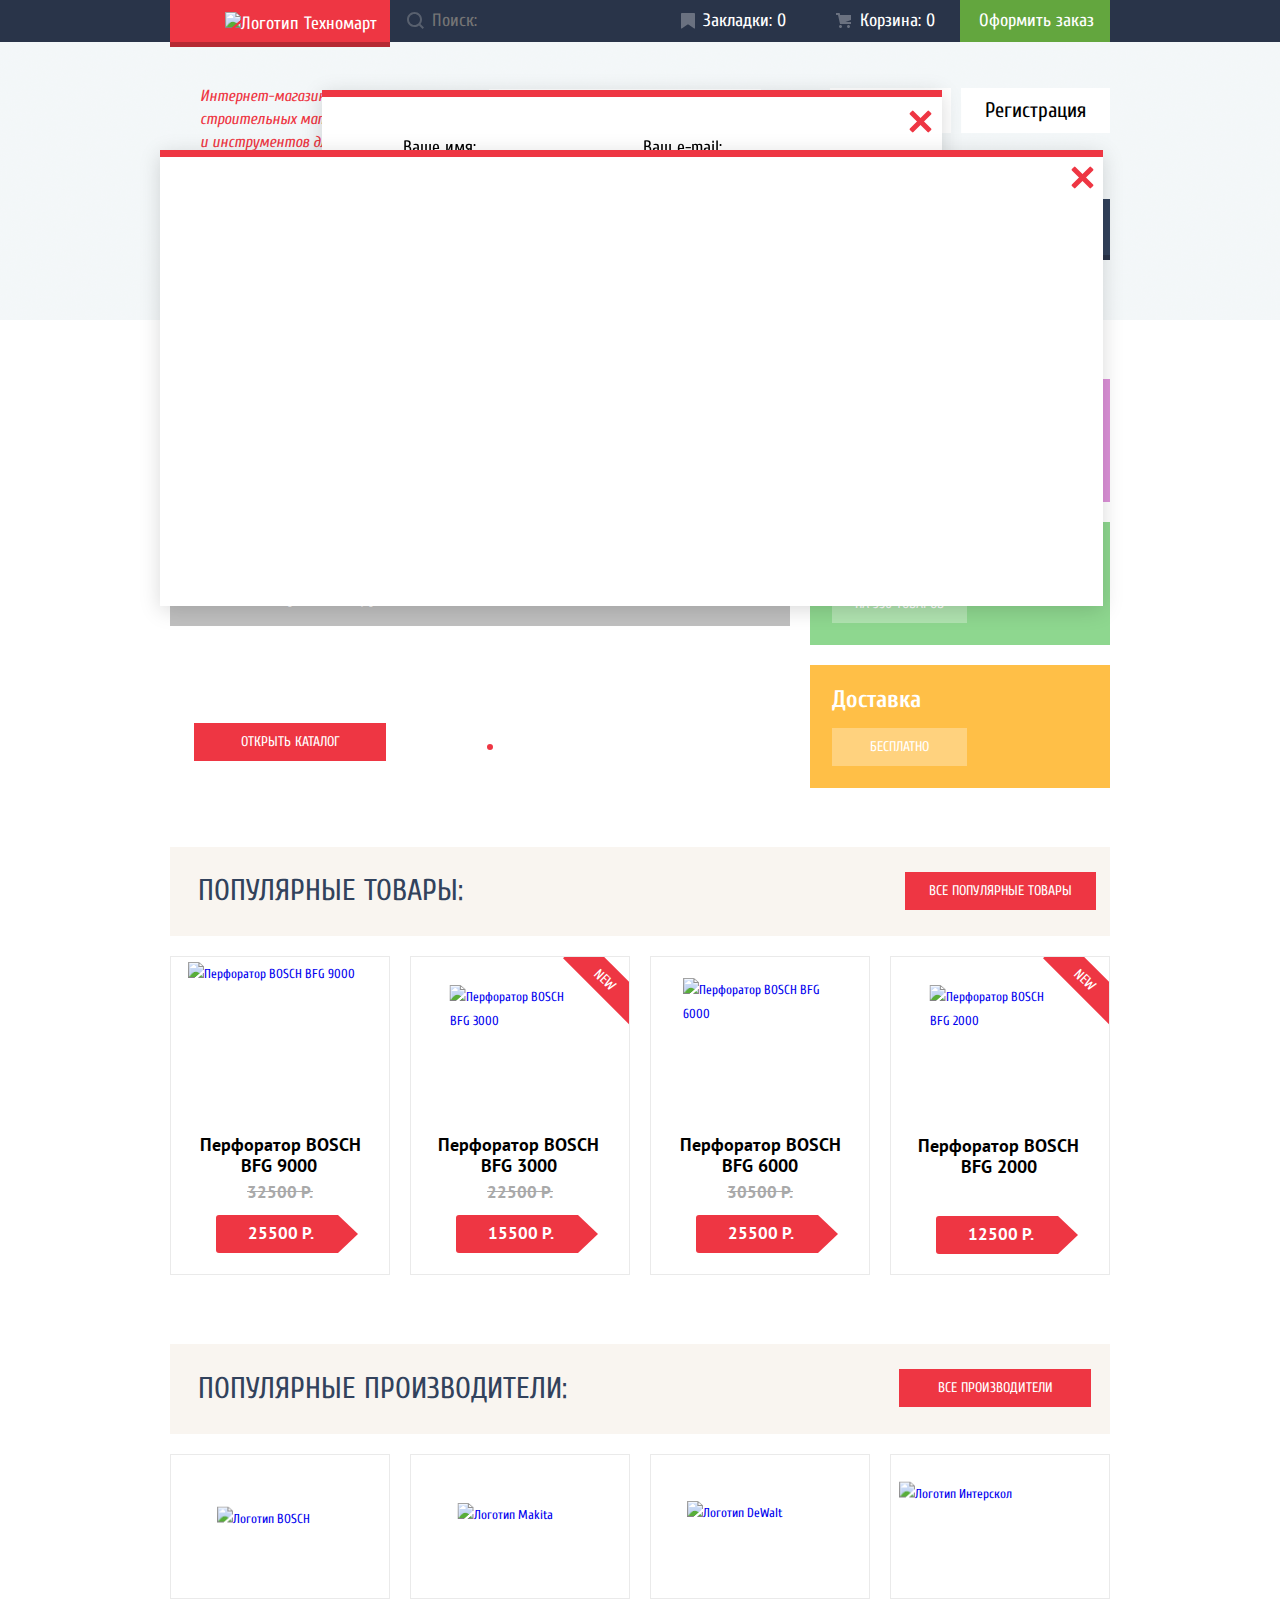
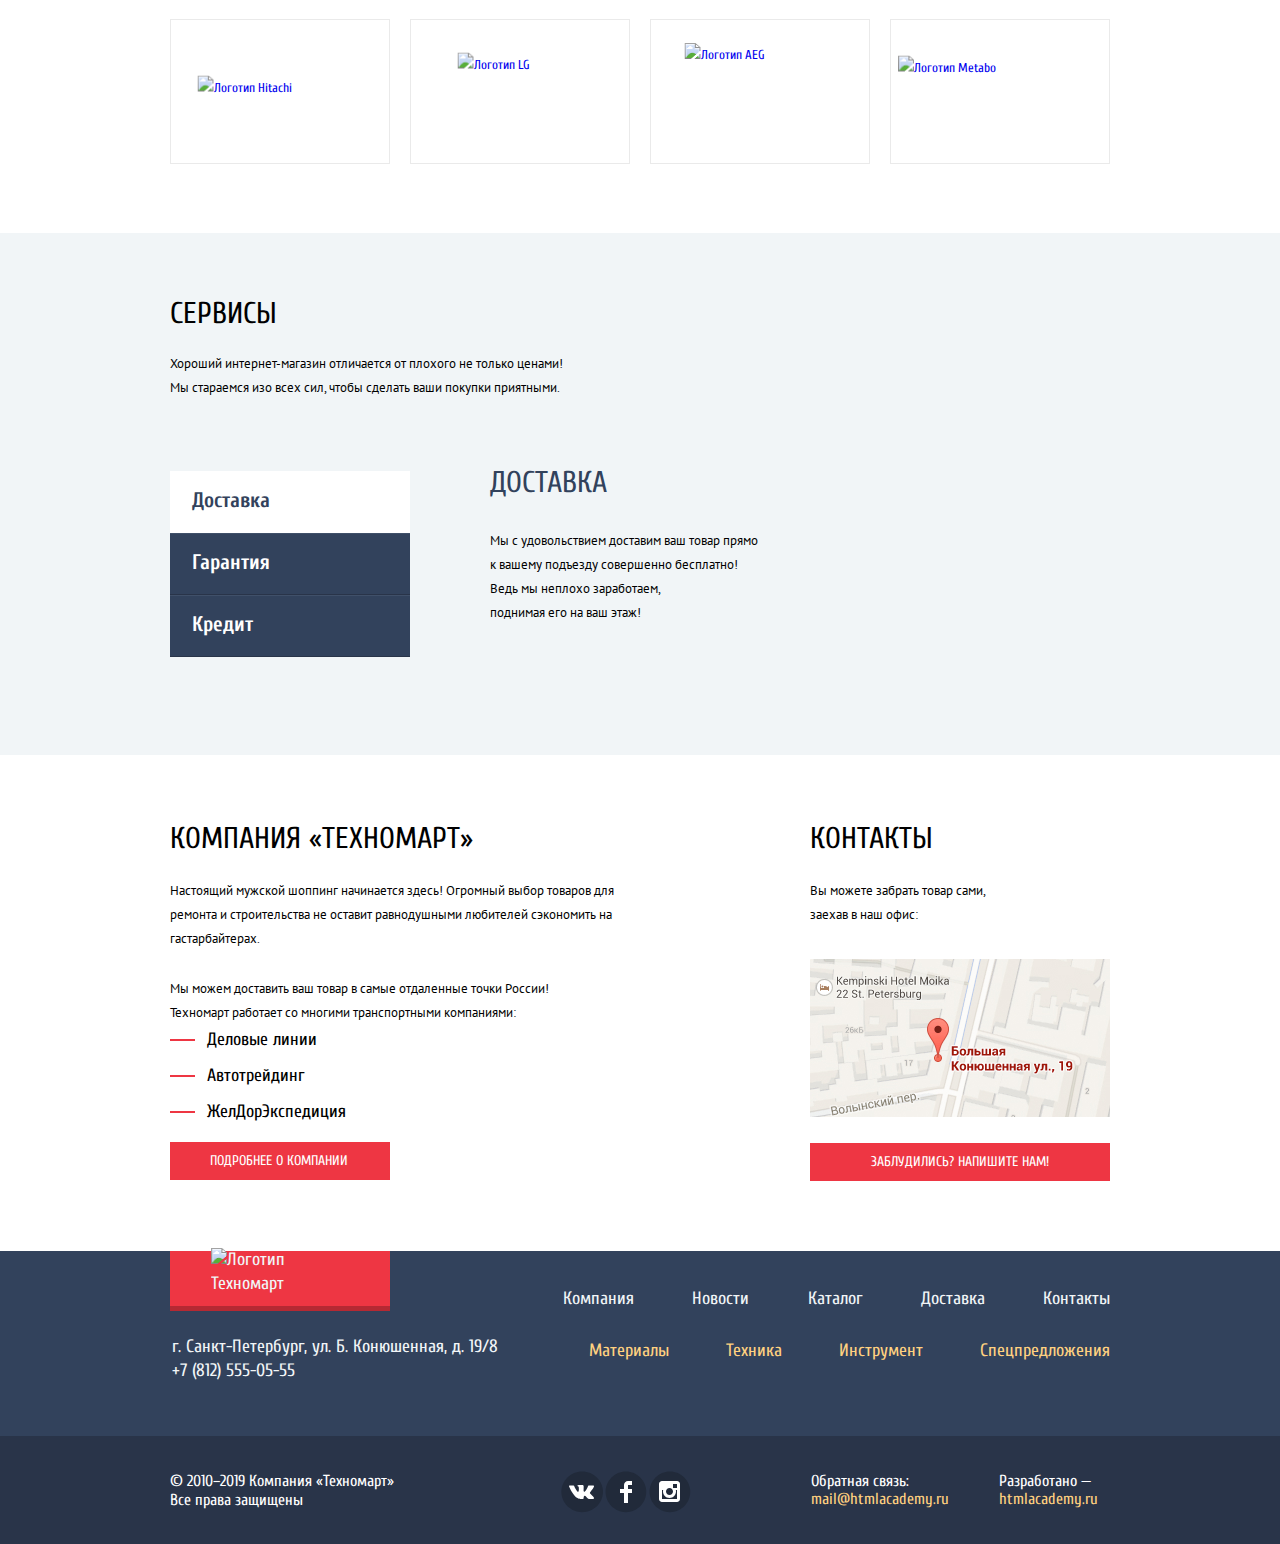
==== commit a233aa1d: "Исправил карту" ====
--- a/index.html
+++ b/index.html
@@ -18,10 +18,11 @@
       <div class="header-panel center-container">
         <a class="header-logo"><img src="img/icons/logo-technomart.svg" width="108" height="18"
             alt="Логотип Техномарт"></a>
-        <form class="search-form" action="" method="GET">
+        <form class="search-form" action="https://echo.htmlacademy.ru/" method="GET">
           <label for="search"></label>
           <input type="search" class="search" name="search" id="search" placeholder="Поиск:">
-          <svg class="asdd" width="17" height="17" viewBox="0 0 17 17" xmlns="http://www.w3.org/2000/svg">
+          <svg aria-hidden="true" focusable="false" width="17" height="17" viewBox="0 0 17 17"
+            xmlns="http://www.w3.org/2000/svg">
             <path fill-rule="evenodd" clip-rule="evenodd"
               d="M13.458 12.044L17 15.586L15.586 17L12.044 13.458C10.782 14.421 9.21 15 7.5 15C3.35786 15 0 11.6421 0 7.5C0 3.35786 3.35786 0 7.5 0C11.6421 0 15 3.35786 15 7.5C15.0001 9.14309 14.4581 10.7403 13.458 12.044ZM7.5 2C4.467 2 2 4.467 2 7.5C2.00331 10.5362 4.4638 12.9967 7.5 13C10.532 13 13 10.532 13 7.5C13 4.467 10.532 2 7.5 2Z" />
           </svg>
@@ -39,7 +40,8 @@
       </div>
       <div class="reg-buttons-main-container">
         <a href="#" class="login-link-button">Войти
-          <svg width="20" height="17" viewBox="0 0 20 17" xmlns="http://www.w3.org/2000/svg">
+          <svg aria-hidden="true" focusable="false" width="20" height="17" viewBox="0 0 20 17"
+            xmlns="http://www.w3.org/2000/svg">
             <path d="M14.1667 8.5L5.71429 0V6H0V11H5.71429V17L14.1667 8.5Z" />
             <path
               d="M16.1771 15.01H11.3895V17H16.1771C18.2514 17 19.0381 15.19 19.0619 13.974V3.028C19.0381 1.811 18.2514 0 16.1771 0H11.3895V1.99H16.1771C16.9762 1.99 17.1219 2.671 17.1391 3.047V13.951C17.1229 14.327 16.9762 15.01 16.1771 15.01Z" />
@@ -107,14 +109,16 @@
             </li>
           </ul>
           <button class="slider-button slider-button-back" type="button" aria-label="Предыдущий слайд">
-            <svg width="22" height="40" viewBox="0 0 22 40" fill="none" xmlns="http://www.w3.org/2000/svg">
+            <svg aria-hidden="true" focusable="false" width="22" height="40" viewBox="0 0 22 40" fill="none"
+              xmlns="http://www.w3.org/2000/svg">
               <path
                 d="M19.9243 0.941406L21.9225 2.98921L4.90696 20.436L21.978 37.9375L19.9789 39.9853L0.910609 20.436L19.9243 0.941406Z"
                 fill="white" />
             </svg>
           </button>
           <button class="slider-button slider-button-next" type="button" aria-label="Следующий слайд">
-            <svg width="22" height="40" viewBox="0 0 22 40" fill="none" xmlns="http://www.w3.org/2000/svg">
+            <svg aria-hidden="true" focusable="false" width="22" height="40" viewBox="0 0 22 40" fill="none"
+              xmlns="http://www.w3.org/2000/svg">
               <path
                 d="M2.07568 39.0586L0.0775051 37.0108L17.0931 19.564L0.0220261 2.06249L2.02116 0.0146904L21.0894 19.564L2.07568 39.0586Z"
                 fill="white" />
@@ -137,8 +141,8 @@
       <ul class="popular-list">
         <li class="popular-item">
           <div class="image-buttons">
-            <button class="product-link-button-buy" type="button">Купить</button>
-            <button class="product-link-button-wish" type="button">В закладки</button>
+            <a href="#" class="product-link-button-buy">Купить</a>
+            <a href="#" class="product-link-button-wish">В закладки</a>
           </div>
           <a href="#" class="product-item-link">
             <div class="image-box">
@@ -153,8 +157,8 @@
         </li>
         <li class="popular-item sticker">
           <div class="image-buttons">
-            <button class="product-link-button-buy" type="button">Купить</button>
-            <button class="product-link-button-wish" type="button">В закладки</button>
+            <a href="#" class="product-link-button-buy">Купить</a>
+            <a href="#" class="product-link-button-wish">В закладки</a>
           </div>
           <a href="#" class="product-item-link">
             <div class="image-box">
@@ -169,8 +173,8 @@
         </li>
         <li class="popular-item">
           <div class="image-buttons">
-            <button class="product-link-button-buy" type="button">Купить</button>
-            <button class="product-link-button-wish" type="button">В закладки</button>
+            <a href="#" class="product-link-button-buy">Купить</a>
+            <a href="#" class="product-link-button-wish">В закладки</a>
           </div>
           <a href="#" class="product-item-link">
             <div class="image-box">
@@ -185,8 +189,8 @@
         </li>
         <li class="popular-item sticker">
           <div class="image-buttons">
-            <button class="product-link-button-buy" type="button">Купить</button>
-            <button class="product-link-button-wish" type="button">В закладки</button>
+            <a href="#" class="product-link-button-buy">Купить</a>
+            <a href="#" class="product-link-button-wish">В закладки</a>
           </div>
           <a href="#" class="product-item-link">
             <div class="image-box">
@@ -207,62 +211,62 @@
         <a href="#" class="brands-link-button button">Все производители</a>
       </div>
       <ul class="brands-list">
-        <li class="brands-item">
-          <a href="#" class="brands-item-link">
+        <li class="brands-item" tabindex="0">
+          <a href="#" class="brands-item-link" aria-label="Bosch">
             <div class="image-box">
               <img src="img/brands/bosch-logo.png" class="brand-image-bosch" width="126" height="37"
                 alt="Логотип BOSCH">
             </div>
           </a>
         </li>
-        <li class="brands-item">
-          <a href="#" class="brands-item-link">
+        <li class="brands-item" tabindex="0">
+          <a href="#" class="brands-item-link" aria-label="Makita">
             <div class="image-box">
               <img src="img/brands/makita-logo.png" class="brand-image-makita" width="123" height="40"
                 alt="Логотип Makita">
             </div>
           </a>
         </li>
-        <li class="brands-item">
-          <a href="#" class="brands-item-link">
+        <li class="brands-item" tabindex="0">
+          <a href="#" class="brands-item-link" aria-label="DeWalt">
             <div class="image-box">
               <img src="img/brands/dewalt-logo.png" class="brand-image-dewalt" width="146" height="44"
                 alt="Логотип DeWalt">
             </div>
           </a>
         </li>
-        <li class="brands-item">
-          <a href="#" class="brands-item-link">
+        <li class="brands-item" tabindex="0">
+          <a href="#" class="brands-item-link" aria-label="Интерскол">
             <div class="image-box">
               <img src="img/brands/interscol-logo.png" class="brand-image-interscol" width="200" height="75"
                 alt="Логотип Интерскол">
             </div>
           </a>
         </li>
-        <li class="brands-item">
-          <a href="#" class="brands-item-link">
+        <li class="brands-item" tabindex="0">
+          <a href="#" class="brands-item-link" aria-label="Hitachi">
             <div class="image-box">
               <img src="img/brands/hitachi-logo.png" class="brand-image-hitachi" width="169" height="31"
                 alt="Логотип Hitachi">
             </div>
           </a>
         </li>
-        <li class="brands-item">
-          <a href="#" class="brands-item-link">
+        <li class="brands-item" tabindex="0">
+          <a href="#" class="brands-item-link" aria-label="LG">
             <div class="image-box">
               <img src="img/brands/lg-logo.png" class="brand-image-lg" width="121" height="73" alt="Логотип LG">
             </div>
           </a>
         </li>
-        <li class="brands-item">
-          <a href="#" class="brands-item-link">
+        <li class="brands-item" tabindex="0">
+          <a href="#" class="brands-item-link" aria-label="AEG">
             <div class="image-box">
               <img src="img/brands/aeg-logo.png" class="brand-image-aeg" width="151" height="96" alt="Логотип AEG">
             </div>
           </a>
         </li>
-        <li class="brands-item">
-          <a href="#" class="brands-item-link">
+        <li class="brands-item" tabindex="0">
+          <a href="#" class="brands-item-link" aria-label="Metabo">
             <div class="image-box">
               <img src="img/brands/metabo-logo.png" class="brand-image-metabo" width="204" height="69"
                 alt="Логотип Metabo">
@@ -331,9 +335,9 @@
         </a>
         <p><a href="#" class="contacts-button-link button">Заблудились? Напишите нам!</a></p>
       </section>
-      <section class="modal modal-write-us visually-hidden">
+      <section class="modal modal-write-us">
         <h2 class="visually-hidden">Напишите нам</h2>
-        <form class="write-us-form" action="" method="POST">
+        <form class="write-us-form" action="https://echo.htmlacademy.ru/" method="POST">
           <div class="write-us-item">
             <label for="write-us-name">Ваше имя:</label>
             <input class="write-us-name" type="text" name="name" id="write-us-name" placeholder="Имя Фамилия">
@@ -352,9 +356,12 @@
         </form>
         <button class="modal-close-button" type="button" aria-label="Закрыть"></button>
       </section>
-      <section class="modal modal-map visually-hidden">
+      <section class="modal modal-map">
         <h2 class="visually-hidden">Как до нас добраться</h2>
-        <img src="img/content/map-max.jpg" width="970" height="477" alt="Карта проезда">
+        <iframe
+          src="https://www.google.com/maps/embed?pb=!1m18!1m12!1m3!1d1998.5989424124007!2d30.320894616173568!3d59.93879686904788!2m3!1f0!2f0!3f0!3m2!1i1024!2i768!4f13.1!3m3!1m2!1s0x4696310fca5ba729%3A0xea9c53d4493c879f!2z0JHQvtC70YzRiNCw0Y8g0JrQvtC90Y7RiNC10L3QvdCw0Y8g0YPQuy4sIDE5LCDQodCw0L3QutGCLdCf0LXRgtC10YDQsdGD0YDQsywg0KDQvtGB0YHQuNGPLCAxOTExODY!5e0!3m2!1sru!2sua!4v1602857605111!5m2!1sru!2sua"
+          width="943" height="449" frameborder="0" style="border:0;margin-bottom: -8px;" allowfullscreen=""
+          aria-hidden="false" tabindex="0"></iframe>
         <button class="modal-close-button" type="button" aria-label="Закрыть"></button>
       </section>
     </div>
@@ -396,7 +403,8 @@
         <ul class="footer-social">
           <li class="social-logo">
             <a href="#">
-              <svg width="44" height="44" viewBox="0 0 44 44" fill="none" xmlns="http://www.w3.org/2000/svg">
+              <svg role="img" aria-label="Вконтакте" width="44" height="44" viewBox="0 0 44 44" fill="none"
+                xmlns="http://www.w3.org/2000/svg">
                 <path class="logo-back" fill-rule="evenodd" clip-rule="evenodd"
                   d="M22.1627 1.4839C33.6533 1.4839 42.9683 10.5873 42.9683 21.8169C42.9683 33.0461 33.6533 42.1494 22.1627 42.1494C10.6721 42.1494 1.35714 33.0461 1.35714 21.8169C1.35714 10.5873 10.6721 1.4839 22.1627 1.4839Z"
                   fill="#212A3A" />
@@ -408,7 +416,8 @@
           </li>
           <li class="social-logo">
             <a href="#">
-              <svg width="44" height="44" viewBox="0 0 44 44" fill="none" xmlns="http://www.w3.org/2000/svg">
+              <svg role="img" aria-label="Facebook" width="44" height="44" viewBox="0 0 44 44" fill="none"
+                xmlns="http://www.w3.org/2000/svg">
                 <path class="logo-back" fill-rule="evenodd" clip-rule="evenodd"
                   d="M21.8938 1.4839C33.1232 1.4839 42.2265 10.5873 42.2265 21.8169C42.2265 33.0461 33.1232 42.1494 21.8938 42.1494C10.6643 42.1494 1.56108 33.0461 1.56108 21.8169C1.56108 10.5873 10.6643 1.4839 21.8938 1.4839Z"
                   fill="#212A3A" />
@@ -418,7 +427,8 @@
           </li>
           <li class="social-logo">
             <a href="#">
-              <svg width="44" height="44" viewBox="0 0 44 44" fill="none" xmlns="http://www.w3.org/2000/svg">
+              <svg role="img" aria-label="Instagram" width="44" height="44" viewBox="0 0 44 44" fill="none"
+                xmlns="http://www.w3.org/2000/svg">
                 <path class="logo-back" fill-rule="evenodd" clip-rule="evenodd"
                   d="M21.8938 1.4839C33.1233 1.4839 42.2265 10.5873 42.2265 21.8169C42.2265 33.0461 33.1233 42.1494 21.8938 42.1494C10.6643 42.1494 1.56112 33.0461 1.56112 21.8169C1.56112 10.5873 10.6643 1.4839 21.8938 1.4839Z"
                   fill="#212A3A" />
@@ -444,6 +454,9 @@
     </div>
   </footer>
 
+  <script src="js/login.js"></script>
+  <script src="js/map.js"></script>
+
 </body>
 
 </html>--- a/css/style.css
+++ b/css/style.css
@@ -1759,6 +1759,14 @@
   background-image: url(../img/icons/checkbox-on-hover.svg);
 }
 
+.filter-input-checkbox:focus + .filter-label::before {
+  outline: thin dotted;
+}
+
+.filter-input-checkbox:focus:checked + .filter-label::before {
+  outline: thin dotted;
+}
+
 .filter-input-radio + label::before {
   content: "";
   position: absolute;
@@ -1793,16 +1801,22 @@
   cursor: pointer;
 }
 
-.filter-input-radio:hover + label::before,
-.filter-input-radio:focus + label::before {
+.filter-input-radio:hover + label::before {
   border: 4px solid var(--special-radio-hover);
   border-radius: 50%;
 }
 
-.filter-input-radio:hover + label::after,
-.filter-input-radio:focus + label::after {
+.filter-input-radio:hover + label::after {
   background-color: var(--special-radio-hover);
   border-radius: 50%;
+}
+
+.filter-input-radio:focus + label::before {
+  outline: thin dotted;
+}
+
+.filter-input-radio:focus:checked + label::before {
+  outline: thin dotted;
 }
 
 .filter-input:disabled + .filter-label {
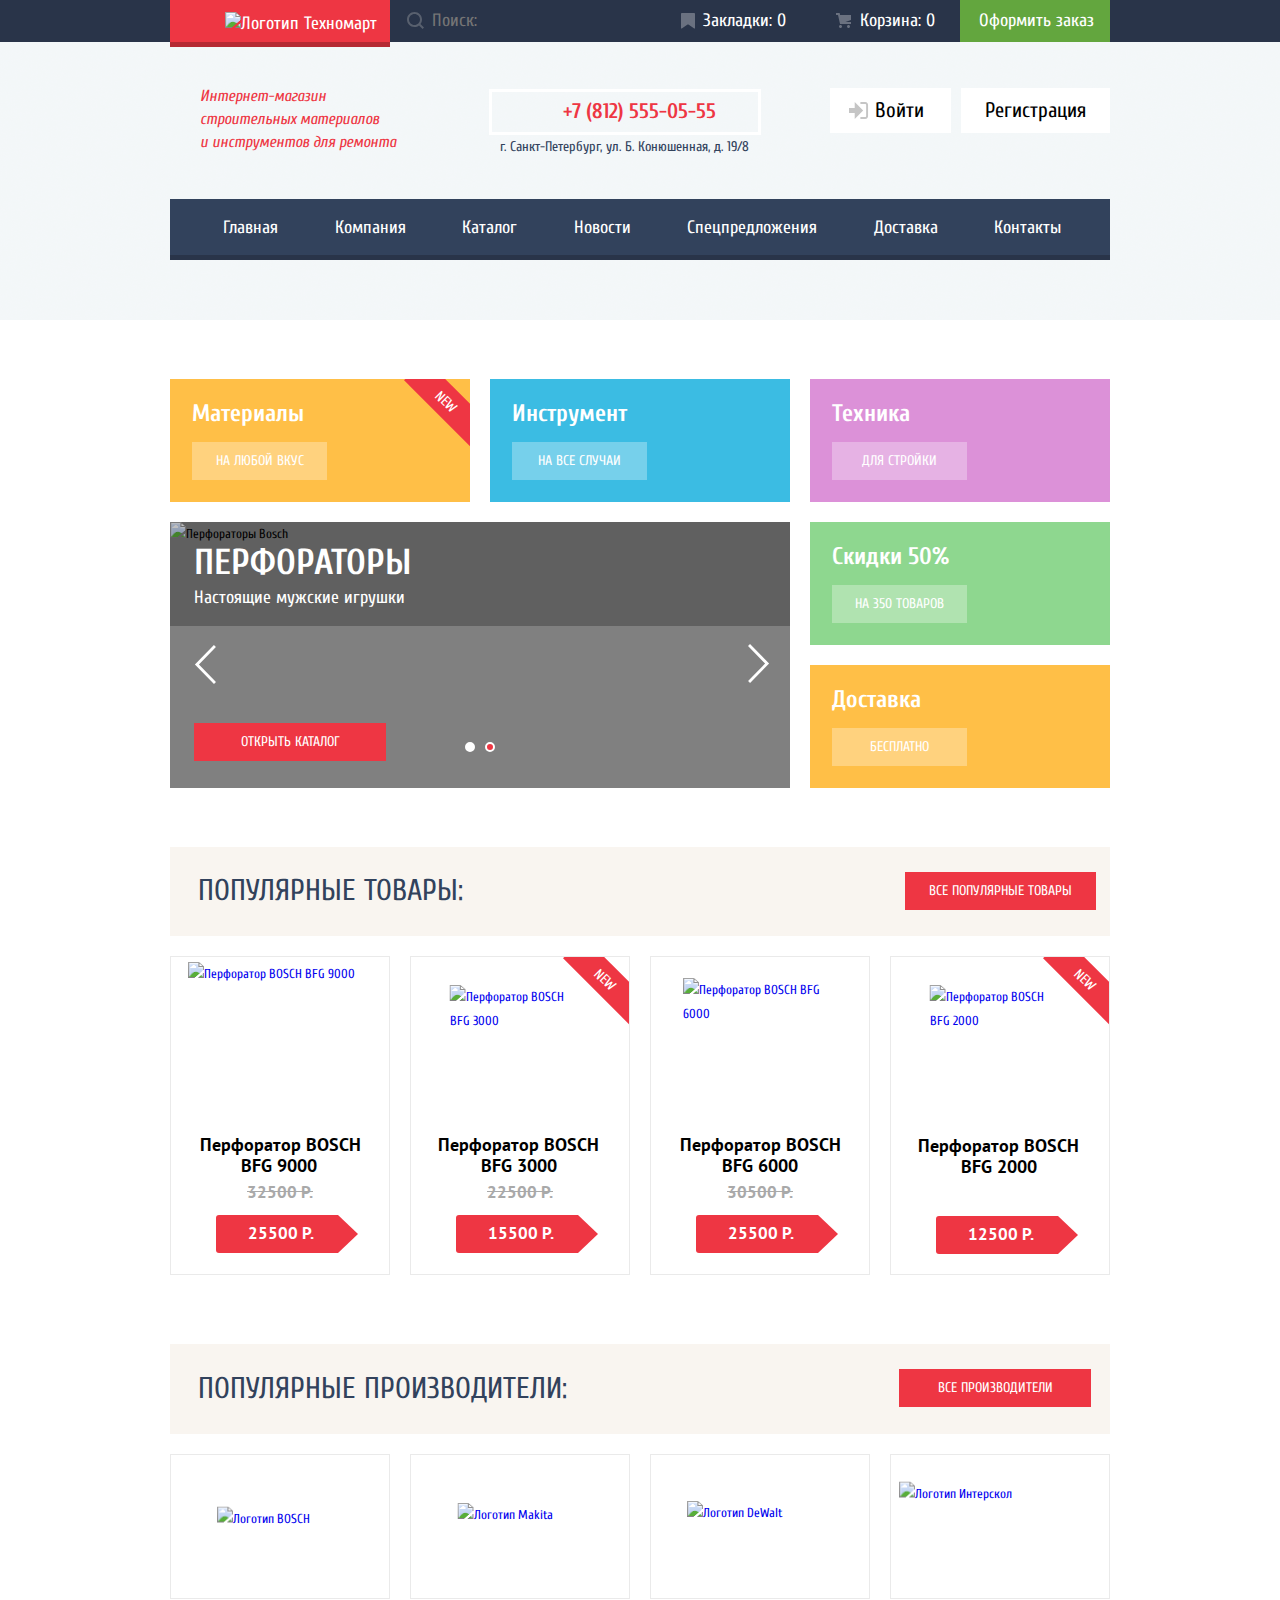
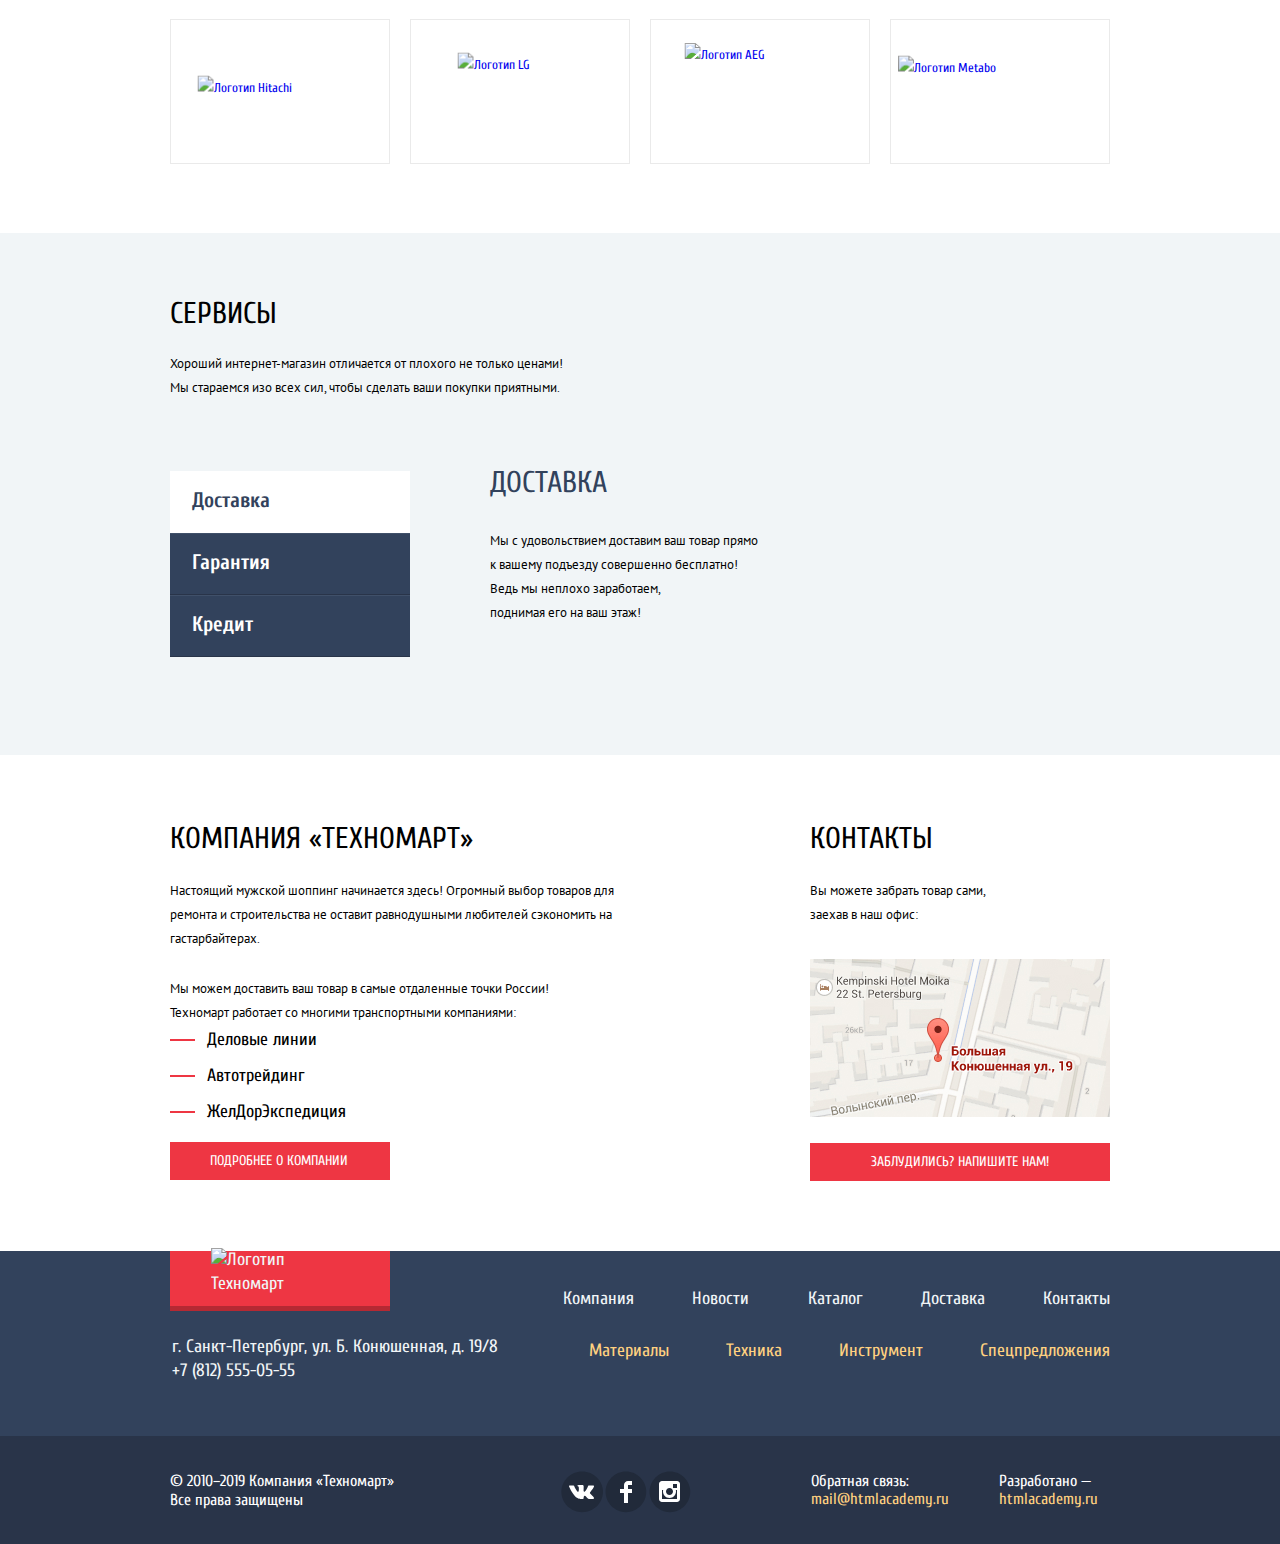
==== commit 8b3c7219: "Изменения после проверки на защите" ====
--- a/index.html
+++ b/index.html
@@ -8,7 +8,7 @@
     href="https://fonts.googleapis.com/css2?family=Cuprum:ital,wght@0,400;0,700;1,400&family=PT+Sans:wght@400;700&display=swap"
     rel="stylesheet">
   <link rel="stylesheet" href="css/normalize.css">
-  <link rel="stylesheet" href="css/style.css">
+  <link rel="stylesheet" href="css/style.min.css">
 </head>
 
 <body class="page-body">
@@ -19,7 +19,7 @@
         <a class="header-logo"><img src="img/icons/logo-technomart.svg" width="108" height="18"
             alt="Логотип Техномарт"></a>
         <form class="search-form" action="https://echo.htmlacademy.ru/" method="GET">
-          <label for="search"></label>
+          <label for="search" class="visually-hidden">Поиск по сайту</label>
           <input type="search" class="search" name="search" id="search" placeholder="Поиск:">
           <svg aria-hidden="true" focusable="false" width="17" height="17" viewBox="0 0 17 17"
             xmlns="http://www.w3.org/2000/svg">
@@ -36,7 +36,7 @@
       <p class="header-promo">Интернет-магазин строительных материалов<br>и инструментов для ремонта</p>
       <div class="header-contacts">
         <a href="tel:+78125550555" class="header-number">+7 (812) 555-05-55</a>
-        <address class="header-adress">г. Санкт-Петербург, ул. Б. Конюшенная, д. 19/8</address>
+        <address class="header-address">г. Санкт-Петербург, ул. Б. Конюшенная, д. 19/8</address>
       </div>
       <div class="reg-buttons-main-container">
         <a href="#" class="login-link-button">Войти
@@ -125,7 +125,7 @@
             </svg>
           </button>
           <!-- Стрелки -->
-          <div class="slider-paginations">
+          <div class="slider-pagination-container">
             <button class="slider-pagination" type="button" aria-label="Первый слайд"></button>
             <button class="slider-pagination pagination-current" type="button" aria-label="Второй слайд"></button>
           </div>
@@ -211,66 +211,49 @@
         <a href="#" class="brands-link-button button">Все производители</a>
       </div>
       <ul class="brands-list">
-        <li class="brands-item" tabindex="0">
-          <a href="#" class="brands-item-link" aria-label="Bosch">
-            <div class="image-box">
-              <img src="img/brands/bosch-logo.png" class="brand-image-bosch" width="126" height="37"
-                alt="Логотип BOSCH">
-            </div>
-          </a>
-        </li>
-        <li class="brands-item" tabindex="0">
-          <a href="#" class="brands-item-link" aria-label="Makita">
-            <div class="image-box">
-              <img src="img/brands/makita-logo.png" class="brand-image-makita" width="123" height="40"
-                alt="Логотип Makita">
-            </div>
-          </a>
-        </li>
-        <li class="brands-item" tabindex="0">
-          <a href="#" class="brands-item-link" aria-label="DeWalt">
-            <div class="image-box">
-              <img src="img/brands/dewalt-logo.png" class="brand-image-dewalt" width="146" height="44"
-                alt="Логотип DeWalt">
-            </div>
-          </a>
-        </li>
-        <li class="brands-item" tabindex="0">
-          <a href="#" class="brands-item-link" aria-label="Интерскол">
-            <div class="image-box">
-              <img src="img/brands/interscol-logo.png" class="brand-image-interscol" width="200" height="75"
-                alt="Логотип Интерскол">
-            </div>
-          </a>
-        </li>
-        <li class="brands-item" tabindex="0">
-          <a href="#" class="brands-item-link" aria-label="Hitachi">
-            <div class="image-box">
-              <img src="img/brands/hitachi-logo.png" class="brand-image-hitachi" width="169" height="31"
-                alt="Логотип Hitachi">
-            </div>
-          </a>
-        </li>
-        <li class="brands-item" tabindex="0">
-          <a href="#" class="brands-item-link" aria-label="LG">
-            <div class="image-box">
-              <img src="img/brands/lg-logo.png" class="brand-image-lg" width="121" height="73" alt="Логотип LG">
-            </div>
-          </a>
-        </li>
-        <li class="brands-item" tabindex="0">
-          <a href="#" class="brands-item-link" aria-label="AEG">
-            <div class="image-box">
-              <img src="img/brands/aeg-logo.png" class="brand-image-aeg" width="151" height="96" alt="Логотип AEG">
-            </div>
-          </a>
-        </li>
-        <li class="brands-item" tabindex="0">
-          <a href="#" class="brands-item-link" aria-label="Metabo">
-            <div class="image-box">
-              <img src="img/brands/metabo-logo.png" class="brand-image-metabo" width="204" height="69"
-                alt="Логотип Metabo">
-            </div>
+        <li class="brands-item">
+          <a href="#" class="brands-item-link image-box" aria-label="Bosch">
+            <img src="img/brands/bosch-logo.png" class="brand-image-bosch" width="126" height="37" alt="Логотип BOSCH">
+          </a>
+        </li>
+        <li class="brands-item">
+          <a href="#" class="brands-item-link image-box" aria-label="Makita">
+            <img src="img/brands/makita-logo.png" class="brand-image-makita" width="123" height="40"
+              alt="Логотип Makita">
+          </a>
+        </li>
+        <li class="brands-item">
+          <a href="#" class="brands-item-link image-box" aria-label="DeWalt">
+            <img src="img/brands/dewalt-logo.png" class="brand-image-dewalt" width="146" height="44"
+              alt="Логотип DeWalt">
+          </a>
+        </li>
+        <li class="brands-item">
+          <a href="#" class="brands-item-link image-box" aria-label="Интерскол">
+            <img src="img/brands/interscol-logo.png" class="brand-image-interscol" width="200" height="75"
+              alt="Логотип Интерскол">
+          </a>
+        </li>
+        <li class="brands-item">
+          <a href="#" class="brands-item-link image-box" aria-label="Hitachi">
+            <img src="img/brands/hitachi-logo.png" class="brand-image-hitachi" width="169" height="31"
+              alt="Логотип Hitachi">
+          </a>
+        </li>
+        <li class="brands-item">
+          <a href="#" class="brands-item-link image-box" aria-label="LG">
+            <img src="img/brands/lg-logo.png" class="brand-image-lg" width="121" height="73" alt="Логотип LG">
+          </a>
+        </li>
+        <li class="brands-item">
+          <a href="#" class="brands-item-link image-box" aria-label="AEG">
+            <img src="img/brands/aeg-logo.png" class="brand-image-aeg" width="151" height="96" alt="Логотип AEG">
+          </a>
+        </li>
+        <li class="brands-item">
+          <a href="#" class="brands-item-link image-box" aria-label="Metabo">
+            <img src="img/brands/metabo-logo.png" class="brand-image-metabo" width="204" height="69"
+              alt="Логотип Metabo">
           </a>
         </li>
       </ul>
@@ -295,7 +278,7 @@
                 Ведь мы неплохо заработаем, <br>
                 поднимая его на ваш этаж!</p>
             </li>
-            <li class="services-item services-garanty visually-hidden">
+            <li class="services-item services-guarantee visually-hidden">
               <h3 class="services-item-title">Гарантия</h3>
               <p class="services-item-text">Если купленный у нас товар поломается или заискрит,
                 а также в случае пожара, спровоцированного его
@@ -360,8 +343,8 @@
         <h2 class="visually-hidden">Как до нас добраться</h2>
         <iframe
           src="https://www.google.com/maps/embed?pb=!1m18!1m12!1m3!1d1998.5989424124007!2d30.320894616173568!3d59.93879686904788!2m3!1f0!2f0!3f0!3m2!1i1024!2i768!4f13.1!3m3!1m2!1s0x4696310fca5ba729%3A0xea9c53d4493c879f!2z0JHQvtC70YzRiNCw0Y8g0JrQvtC90Y7RiNC10L3QvdCw0Y8g0YPQuy4sIDE5LCDQodCw0L3QutGCLdCf0LXRgtC10YDQsdGD0YDQsywg0KDQvtGB0YHQuNGPLCAxOTExODY!5e0!3m2!1sru!2sua!4v1602857605111!5m2!1sru!2sua"
-          width="943" height="449" frameborder="0" style="border:0;margin-bottom: -8px;" allowfullscreen=""
-          aria-hidden="false" tabindex="0"></iframe>
+          width="943" height="449" style="border:0;margin-bottom: -8px;" allowfullscreen="" aria-hidden="false"
+          tabindex="0"></iframe>
         <button class="modal-close-button" type="button" aria-label="Закрыть"></button>
       </section>
     </div>
@@ -383,7 +366,7 @@
       </div>
       <div class="footer-info-line center-container">
         <div class="footer-contacts-container">
-          <address class="main-footer-adress">г. Санкт-Петербург, ул. Б. Конюшенная, д. 19/8</address>
+          <address class="main-footer-address">г. Санкт-Петербург, ул. Б. Конюшенная, д. 19/8</address>
           <a href="tel:+78125550555" class="main-footer-number">+7 (812) 555-05-55</a>
         </div>
         <ul class="footer-special">
@@ -454,8 +437,8 @@
     </div>
   </footer>
 
-  <script src="js/login.js"></script>
-  <script src="js/map.js"></script>
+  <script src="js/login.min.js"></script>
+  <script src="js/map.min.js"></script>
 
 </body>
 
--- a/css/style.min.css
+++ b/css/style.min.css
@@ -0,0 +1 @@
+@keyframes modal-animation{0%{transform:translateY(-2000px)}70%{transform:translateY(30px)}90%{transform:translateY(-10px)}to{transform:translateY(0)}}@keyframes error{0%,to{transform:translateX(0)}10%,30%,50%,70%,90%{transform:translateX(-10px)}20%,40%,60%,80%{transform:translateX(10px)}}:root{--basic-red: #EE3643;--basic-green: #63A63E;--basic-lightblue: #3D546F;--basic-mediumblue: #32425C;--basic-darkblue: #293449;--basic-lightestgrey: #F2F6F8;--basic-lightgrey: #C5C5C5;--basic-grey: #A9A9A9;--basic-lightenbrown: #F7F3EC;--basic-lightbrown: #F9F5F0;--basic-white: #FFFFFF;--basic-black: #000000;--basic-background: #F1F5F7;--special-yellow: #FFBF47;--special-blue: #3BBCE3;--special-purple: #DC91D8;--special-lightgreen: #8ED78F;--special-lightyellow: #FFD180;--special-mediumred: #CA2C37;--special-darkgreen: #518534;--special-red: #FF5357;--special-success: #5FBB2D;--special-warning: #FFBF47;--special-error: #BA2732;--special-wishlist-fill: #161D29;--special-nav-fill: #1d2739;--special-top-text-active: rgba(255, 255, 255, 0.5);--special-shadow: rgba(0, 0, 0, 0.24);--special-proposal-button: rgba(255,255,255,0.3);--special-proposal-button-hover: rgba(197,197,197,0.3);--special-proposal-button-active: rgba(169,169,169,0.3);--special-slider-fill: rgba(0, 0, 0, 0.25);--special-product-border: #EAEAEA;--special-services-shadow: #405069;--special-item-shadow: rgba(0, 0, 0, 0.15);--special-modal-shadow: rgba(0, 0, 0, 0.75);--special-pagination-border: #E5E5E5;--special-modal-background: #F1F1F1;--special-price-scale: #D7DCDE;--special-price-green-scale: #00CA74;--special-price-toggle-border: #ABABAB;--special-price-toggle-shadow: rgba(171, 171, 171, 0.3);--special-price-line: #444444;--special-radio-hover: #B5B5B5;--special-product-link-buy: #367315}body{min-width:960px;margin:0;padding:0;font-family:"Cuprum",Arial,sans-serif;font-size:13px;line-height:24px;color:var(--basic-black);background-color:var(--basic-white)}a{text-decoration:none}img{max-width:100%;height:auto}.center-container{width:960px;margin:0 auto;padding:0 10px}.visually-hidden{position:absolute;width:1px;height:1px;margin:-1px;padding:0;border:0;white-space:nowrap;clip-path:inset(100%);clip:rect(0 0 0 0);overflow:hidden}*,::after,::before{box-sizing:border-box}.page-body{min-height:100%;display:grid;grid-template-rows:min-content 1fr min-content;align-content:start}.button{margin:auto;font-size:14px;line-height:18px;text-transform:uppercase;color:var(--basic-white);background-color:var(--basic-red)}.button:focus,.button:hover{background-color:var(--special-mediumred)}.button:active{background-color:var(--special-error)}.catalog-header,.main-header{display:grid;grid-template-rows:min-content 1fr min-content;position:relative}.main-header{margin-bottom:119px}.catalog-header{margin-bottom:78px}.catalog-header::before,.main-header::before{content:"";position:absolute;width:100%;height:123%;z-index:-1;background-color:var(--basic-background);background-image:url(../img/decor/top-background.png);background-position:top center;background-repeat:repeat}.header-bar{min-height:42px;background-color:var(--basic-darkblue)}.header-panel{display:grid;grid-template-columns:220px auto 160px 136px 150px;font-size:18px;line-height:24px;color:var(--basic-white)}.header-logo{height:111%;background-color:var(--basic-red);box-shadow:inset 0 -5px 0 var(--special-shadow)}.header-logo img{margin-top:12px;margin-left:55px}.search-form{position:relative}.search{padding:10.5px 52px 10.5px 42px;color:var(--basic-white);background-color:transparent;border:0;outline:0}.cart,.checkout,.wishlist{text-align:center;word-wrap:break-word;color:var(--basic-white)}.cart,.wishlist{position:relative;padding:9px 25px}.cart{padding:9px 12px 9px 23px}.checkout{padding:9px 16px 9px 19px;background-color:var(--basic-green)}.cart::before,.search-form svg,.wishlist::before{content:"";position:absolute;background-repeat:no-repeat;background-position:0 0;opacity:.3}.search-form svg{top:12px;left:17px;width:17px;height:17px;background-image:url(../img/icons/icon-search.svg);fill:var(--basic-lightgrey)}.cart.cart-catalog{background-color:var(--basic-red)}.cart::before,.wishlist::before{top:13px;left:12px;width:15px;height:15px;background-image:url(../img/icons/icon-cart.svg)}.wishlist::before{left:17px;width:14px;height:16px;background-image:url(../img/icons/icon-bookmark.svg)}.search-form:hover svg{fill:var(--basic-white);opacity:1}.search:focus{color:var(--basic-black);background-color:var(--basic-white)}.search:focus+svg{fill:var(--basic-red);opacity:1}.cart:focus::before,.cart:hover::before,.wishlist:focus::before,.wishlist:hover::before{opacity:1}.checkout:focus,.checkout:hover{background-color:var(--special-success)}.header-logo:active{background-color:var(--special-error)}.wishlist:active{background-color:var(--special-wishlist-fill)}.cart:active,.checkout:active,.wishlist:active{color:var(--special-top-text-active)}.cart:active::before,.wishlist:active::before{opacity:.3}.header-info{display:grid;grid-template-columns:1fr 1fr 1fr;margin-top:31px;margin-bottom:29px}.header-promo{padding-left:30px;margin-top:12px;margin-right:73px;font-size:16px;font-style:italic;line-height:23px;color:var(--basic-red)}.header-contacts{display:flex;flex-wrap:wrap;flex-direction:column;justify-content:center;align-items:center;margin-top:5px;margin-right:30px}.header-number{position:relative;padding:4px 42px 6px 71px;font-size:21px;font-weight:700;line-height:30px;color:var(--basic-red);border:3px solid var(--basic-white)}.header-number::before{content:"";position:absolute;top:0;left:36px;width:19px;height:19px;background-image:url(../img/icons/icon-phone.svg);background-repeat:no-repeat;background-position:0 0;transform:translateY(50%)}.header-address{font-size:14px;font-style:normal;color:var(--basic-mediumblue)}.reg-buttons-main-container{display:flex;flex-wrap:wrap;justify-content:flex-start;align-items:flex-start;margin-left:33px;margin-top:15px}.client-info-button,.client-logout-button,.login-link-button,.reg-link-button{font-size:21px;line-height:21px;color:var(--basic-black);background-color:var(--basic-white)}.login-link-button{position:relative;margin-right:10px;margin-bottom:10px;padding:12px 27px 12px 45px}.client-info-button .user-icon,.login-link-button svg{position:absolute;top:14px;left:19px;width:20px;height:17px;fill:var(--basic-lightgrey)}.reg-link-button{padding:12px 24px}.reg-buttons-catalog-container{position:relative;display:flex;flex-wrap:wrap;justify-content:flex-start;align-items:flex-start;margin-left:14px;margin-top:15px}.client-info-button{position:relative;padding:12px 0 12px 56px}.client-info-button .user-icon{top:13px;left:15px;height:18px}.client-logout-button{position:relative;padding:22.5px 29px}.client-logout-button .logout-icon{position:absolute;top:14px;right:17px;width:20px;height:17px;fill:var(--basic-lightgrey)}.my-account,.my-order{font-size:16px;line-height:18px;color:var(--basic-mediumblue);padding-bottom:5px;margin-left:44px}.reg-buttons-catalog-container .point-icon{position:absolute;top:71%;left:45%;fill:var(--basic-mediumblue)}.my-account{margin-left:33px}.client-info-button:focus,.client-info-button:hover,.login-link-button:focus,.login-link-button:hover,.my-account:focus,.my-account:hover,.my-order:focus,.my-order:hover,.reg-link-button:focus,.reg-link-button:hover{color:var(--basic-red)}.client-info-button:focus svg,.client-info-button:hover svg,.client-logout-button:focus svg,.client-logout-button:hover svg,.login-link-button:focus svg,.login-link-button:hover svg{fill:var(--basic-lightblue)}.point-icon:focus,.point-icon:hover{fill:var(--basic-red)}.client-info-button:active,.login-link-button:active,.my-account:active,.my-order:active,.reg-link-button:active{color:var(--basic-lightgrey)}.client-info-button:active svg,.client-logout-button:active svg,.filter-option svg,.login-link-button:active svg,.point-icon:active,.sorting-button-down svg,.sorting-button-up svg{fill:var(--basic-lightgrey)}.main-nav{width:940px;font-size:18px;line-height:24px;color:var(--basic-white);background-color:var(--basic-mediumblue);box-shadow:inset 0 -5px 0 var(--basic-darkblue)}.site-nav{display:flex;flex-wrap:wrap;justify-content:flex-start;margin:0;padding:0;list-style:none}.site-nav a:focus,.site-nav a:hover{background-color:var(--basic-darkblue)}.site-nav a:active{color:var(--special-top-text-active);background-color:var(--special-nav-fill)}.site-nav-link{display:block;padding:17px 29.5px 20px 27px;font-size:18px;line-height:24px;color:var(--basic-white)}.site-nav:first-child{margin-left:16px}.proposal{margin-bottom:59px}.proposal-list{display:grid;grid-template-columns:1fr 1fr 1fr;grid-template-rows:1fr 1fr 1fr;gap:20px;margin:0;padding:0;list-style:none}.proposal-item{display:flex;flex-direction:column;flex-wrap:wrap}.proposal-title{width:50%;margin:0;padding-top:20px;padding-left:22px;padding-bottom:13px;font-size:24px;font-weight:700;line-height:30px;color:var(--basic-white)}.proposal-link-button{width:135px;padding:10px;margin-left:22px;margin-bottom:21px;font-size:14px;line-height:18px;text-transform:uppercase;text-align:center;background-color:var(--special-proposal-button);color:var(--basic-white)}.proposal-link-button:focus,.proposal-link-button:hover{background-color:var(--special-proposal-button-hover)}.proposal-link-button:active{background-color:var(--special-proposal-button-active)}.proposal-item.proposal-material{position:relative;overflow:hidden;background-color:var(--special-yellow)}.sticker::after{content:"New";position:absolute;top:11px;right:-30px;width:100px;height:30px;transform:rotate(45deg);padding:7px 10px 0 0;text-align:center;font-size:14px;line-height:18px;text-transform:uppercase;color:var(--basic-white);background-color:var(--basic-red)}.proposal-engine::before,.proposal-material::before{content:"";position:absolute;top:31px;left:213px;width:44px;height:65px;background-image:url(../img/icons/icon-material.svg);background-repeat:no-repeat;background-position:0 0}.proposal-item.proposal-engine{position:relative;background-color:var(--special-blue)}.proposal-engine::before{top:34px;left:194px;width:75px;height:61px;background-image:url(../img/icons/icon-instrument.svg)}.proposal-item.proposal-technics{position:relative;background-color:var(--special-purple)}.proposal-delivery::before,.proposal-discount::before,.proposal-technics::before{content:"";position:absolute;top:31px;left:191px;width:78px;height:62px;background-image:url(../img/icons/icon-technics.svg);background-repeat:no-repeat;background-position:0 0}.proposal-item.proposal-discount{grid-column:3/4;position:relative;background-color:var(--special-lightgreen)}.proposal-delivery::before,.proposal-discount::before{top:26px;left:196px;width:59px;height:72px;background-image:url(../img/icons/icon-sale.svg)}.proposal-item.proposal-delivery{position:relative;background-color:var(--special-yellow)}.proposal-delivery::before{top:32px;left:191px;width:78px;height:63px;background-image:url(../img/icons/icon-delivery.svg)}.proposal-slider{grid-column:1/3;grid-row:2/4;position:relative}.slider-list{height:100%;margin:0;padding:0;list-style:none;background-color:gray}.slider-list-item{display:grid;grid-template-columns:auto auto auto;grid-template-rows:104px 81px 81px}.slider-item-img{grid-column:1/4;grid-row:1/4;z-index:1}.slider-item-slogan{grid-column:1/4;grid-row:1/2;padding:23px 24px;z-index:2;background:var(--special-slider-fill)}.slider-item-title{margin:auto;padding-bottom:5px;font-size:36px;line-height:36px;font-weight:700;text-transform:uppercase;color:var(--basic-white)}.slider-item-text{margin:auto;font-size:18px;line-height:24px;color:var(--basic-white)}.slider-button{position:absolute;top:122px;padding:0;border:0;background-color:transparent;z-index:2}.slider-button-back{left:24px}.slider-button-next{right:20px}.slider-item-button-link{grid-column:1/2;grid-row:3/4;z-index:2;margin-left:24px;margin-bottom:27px;padding:10px 46.5px}.slider-pagination-container{display:flex;justify-content:space-between;position:absolute;bottom:36px;left:295px;width:30px;z-index:2}.slider-pagination{padding:0;width:10px;height:10px;background-color:var(--basic-white);border:2px solid var(--basic-white);border-radius:50%;cursor:pointer}.pagination-current{background-color:var(--basic-red)}.popular{margin-bottom:51px}.popular-container{display:grid;grid-template-columns:1fr auto;margin-bottom:20px;background-color:var(--basic-lightbrown)}.popular-title{padding:4.5px 28px;font-size:30px;line-height:30px;font-weight:400;text-transform:uppercase;color:var(--basic-mediumblue)}.popular-link-button{margin-right:14.5px;margin-top:25px;padding:10px 24px}.popular-list{display:flex;flex-wrap:wrap;justify-content:flex-start;position:relative;margin:0;padding:0;list-style:none}.catalog-product-item,.popular-item{position:relative;width:220px;margin-right:20px;margin-bottom:18px;border:1px solid var(--special-product-border);overflow:hidden}.popular-item:nth-child(4n){margin-right:0}.catalog-product-item:focus,.catalog-product-item:hover,.popular-item:focus,.popular-item:hover{box-shadow:0 4px 20px var(--special-item-shadow)}.product-item-link .image-box{display:block;position:relative;width:184px;height:164px;margin:0 23px 14px auto}.image-box img{position:absolute;left:50%;top:50%;transform:translate(-50%,-50%)}.catalog-product-item .image-buttons,.popular-item .image-buttons{display:block;position:relative;margin:0 auto;width:184px;height:0;overflow:hidden}.catalog-product-item:focus-within .image-buttons,.catalog-product-item:hover .image-buttons,.popular-item:focus-within .image-buttons,.popular-item:hover .image-buttons{height:164px;margin-bottom:14px}.image-buttons .product-link-button-buy{position:absolute;left:24px;top:38px;padding:9px 40px 10px 52px;font-size:14px;line-height:18px;text-transform:uppercase;color:var(--basic-white);background-color:var(--basic-green);box-shadow:inset 0 -3px 0 var(--special-product-link-buy);border-radius:2px}.product-link-button-buy::before{content:"";position:absolute;top:10px;left:30px;width:15px;height:15px;background-image:url(../img/icons/icon-cart.svg);background-repeat:no-repeat;background-position:0 0;opacity:.3}.product-link-button-buy:focus,.product-link-button-buy:hover{background-color:var(--special-success)}.product-link-button-buy:active{background-color:var(--special-darkgreen)}.image-buttons .product-link-button-wish{position:absolute;left:24px;top:86px;padding:7px 31px 7px 30px;font-size:14px;line-height:18px;text-transform:uppercase;color:var(--basic-mediumblue);border:3px solid var(--basic-green);border-radius:2px}.product-link-button-wish:focus,.product-link-button-wish:hover{border:3px solid var(--basic-mediumblue)}.product-link-button-wish:active{border:3px solid var(--basic-mediumblue);opacity:.5}.catalog-product-item:focus .image-box,.catalog-product-item:focus-within .image-box,.catalog-product-item:hover .image-box,.popular-item:focus .image-box,.popular-item:focus-within .image-box,.popular-item:hover .image-box{display:none}.product-item-price,.product-item-subtitle,.product-item-title{text-align:center;font-family:"PT Sans",Arial,sans-serif;font-weight:700}.product-item-subtitle,.product-item-title{display:block;font-size:18px;line-height:20px;color:var(--basic-black)}.product-item-price{margin-top:7px;margin-bottom:-2px;font-size:17px;line-height:18px;color:var(--basic-grey);text-transform:uppercase;text-decoration:line-through}.product-item-price-empty{text-decoration:none}.product-item-action-price{position:relative;width:122px;margin-top:16px;margin-bottom:20px;margin-left:45px;padding:9px 3px 11px 11px;text-align:center;font-family:"PT Sans",Arial,sans-serif;font-weight:700;font-size:17px;line-height:18px;color:var(--basic-white);text-transform:uppercase;background-color:var(--basic-red);border-radius:3px 0 0 3px}.product-item-action-price::after{content:"";position:absolute;border:19px solid transparent;border-left:20px solid var(--basic-red);top:0;left:122px}.brands{margin-bottom:69px}.brands-container{display:grid;grid-template-columns:1fr auto;margin-bottom:20px;background-color:var(--basic-lightbrown)}.brands-title{padding:5px 28px;font-size:30px;line-height:30px;font-weight:400;text-transform:uppercase;color:var(--basic-mediumblue)}.brands-link-button{margin-right:19px;margin-top:25px;padding:10px 38.5px}.brands-list{display:grid;grid-template-columns:1fr 1fr 1fr 1fr;gap:20px;margin:0;padding:0;list-style:none}.brands-item{display:block;position:relative;margin:0 auto;width:220px;height:145px;border:1px solid var(--special-product-border)}.brands-item-link{position:relative;display:block;width:100%;height:100%}.brands-item:nth-child(4n){margin-right:0}.brands-item-link:focus,.brands-item-link:hover{box-shadow:0 4px 20px var(--special-item-shadow)}.brands-item-link:active{box-shadow:0 4px 20px var(--special-item-shadow);opacity:.5}.services{min-height:522px;margin-bottom:45px;background-color:var(--basic-background)}.services-title{padding-top:66px;margin-bottom:23.5px;font-size:30px;line-height:30px;font-weight:400;text-transform:uppercase}.services-text{margin:0;font-family:"PT Sans",Arial,sans-serif}.services-container{margin-top:70px;display:grid;grid-template-columns:min-content 1fr min-content}.services-buttons{display:grid;grid-template-rows:min-content min-content min-content;margin-right:80px;position:relative}.services-button{width:240px;min-height:61px;padding-bottom:3.5px;padding-left:22px;margin-top:1px;font-size:21px;line-height:30px;font-weight:700;text-align:left;border:0;color:var(--basic-white);background-color:var(--basic-mediumblue);box-shadow:0 1px 0 var(--basic-darkblue),inset 0 1px 0 var(--special-services-shadow)}.services-buttons::after{content:"";position:absolute;top:-50px;right:0;width:10px;height:279px;background-image:url(../img/decor/top-line-shadow.png);background-repeat:no-repeat;background-position:0 0;z-index:20}.current-button{color:var(--basic-mediumblue);background-color:var(--basic-white);box-shadow:0 1px 0 var(--basic-white)}.services-button.non-active-button:focus,.services-button.non-active-button:hover{background-color:var(--basic-darkblue)}.services-list{margin:0;padding:0;list-style:none}.services-item{position:relative}.services-item-title{display:block;margin:-2px auto -11.5px;font-size:30px;line-height:30px;font-weight:400;text-transform:uppercase;color:var(--basic-mediumblue)}.services-item-text{width:330px;padding-top:29px;font-family:"PT Sans",Arial,sans-serif}.services-credit::after,.services-delivery::after,.services-guarantee::after{content:"";position:absolute;top:22px;left:151px;width:468px;height:261px;background-image:url(../img/decor/delivery.png);background-repeat:no-repeat;background-position:0 0}.services-credit::after,.services-guarantee::after{top:0;left:239px;width:389px;height:283px;background-image:url(../img/decor/guarantee.png)}.services-credit::after{left:165px;width:465px;height:285px;background-image:url(../img/decor/credit.png)}.credit-button{margin-top:13px;padding:10px 45px;border:0}.info-container{display:grid;grid-template-columns:1fr 1fr;margin-bottom:57px}.about-us{margin-right:180px}.about-us-title{margin-bottom:25px;font-size:30px;line-height:30px;font-weight:400;text-transform:uppercase}.about-us-text{width:460px;font-family:"PT Sans",Arial,sans-serif}.about-us-text.top{padding-bottom:13px}.about-us-text.bottom{margin-bottom:3px}.about-us-company-list{position:relative;margin:0 0 18px;padding:0;list-style:none}.about-us-company-item{position:relative;padding-left:37px;margin-bottom:12px;font-size:18px;line-height:24px}.about-us-company-item::before{content:"";position:absolute;display:block;top:50%;left:0;transform:translateY(-50%);width:25px;height:2px;background-color:var(--basic-red)}.about-us-button-link{display:block;margin-left:0;width:220px;padding:10px 40px}.contacts-title{margin-bottom:25px;font-size:30px;line-height:30px;font-weight:400;text-transform:uppercase}.contacts-text{display:block;width:180px;font-family:"PT Sans",Arial,sans-serif}.map img{padding-top:19px;margin-bottom:5px}.contacts-button-link{display:block;margin-left:0;padding:10px 61px}.modal{position:fixed;top:0;right:0;bottom:0;left:0;margin:auto;display:none;color:var(--basic-black);background-color:var(--basic-white);background-position:0 0;background-repeat:repeat;z-index:20}.modal-write-us{top:90px;right:17px;bottom:auto;width:620px;box-shadow:0 4px 20px var(--special-item-shadow);border-top:7px solid var(--basic-red)}.write-us-form{display:flex;flex-wrap:wrap;justify-content:flex-start;position:relative;margin-top:39px;margin-left:81px;margin-bottom:32px}.write-us-item label{display:block;margin-bottom:10px;font-size:18px;line-height:24px}.write-us-item input,.write-us-item textarea{font-family:"PT Sans",Arial,sans-serif;font-size:13px;line-height:24px;background-color:var(--basic-white);border:2px solid var(--basic-lightgrey);border-radius:2px}.write-us-item input{width:220px;padding:5px 10px;margin-right:20px;margin-bottom:14px}.write-us-item textarea{width:460px;padding:5px 10px 17px}.modal-submit-button{margin:68px 0 0;padding:10px 200px;border:0}.write-us-background{bottom:-38px;left:-81px;position:absolute;width:620px;height:112px;background-color:var(--special-modal-background);z-index:-1}.modal-map{top:150px;right:17px;bottom:auto;width:943px;box-shadow:0 4px 20px var(--special-item-shadow);border-top:7px solid var(--basic-red)}.modal-map img{display:block}.modal-close-button{position:absolute;top:21px;right:11px;width:21px;height:21px;background-color:transparent;border:0;cursor:pointer}.modal-write-us .modal-close-button::after,.modal-write-us .modal-close-button::before{content:"";position:absolute;top:1px;right:-3px;width:27px;height:5px;border-radius:1px;background-color:var(--basic-red)}.modal-cart .modal-close-button::after,.modal-cart .modal-close-button::before,.modal-map .modal-close-button::after,.modal-map .modal-close-button::before{content:"";position:absolute;top:-3px;right:-4px;width:27px;height:5px;border-radius:1px;background-color:var(--basic-red)}.modal-close-button::before{transform:rotate(45deg)}.modal-close-button::after{transform:rotate(-45deg)}.modal-cart{top:90px;right:-33px;bottom:auto;width:620px;height:282px;box-shadow:0 4px 20px var(--special-item-shadow);border-top:7px solid var(--basic-red)}.modal-cart-title{position:relative;padding-top:43px;padding-left:176px;margin-bottom:66px;font-size:24px;line-height:30px;color:var(--basic-black)}.modal-cart-title::before{content:"";position:absolute;top:24px;left:81px;width:66px;height:66px;background-image:url(../img/icons/icon-mark.svg);background-repeat:no-repeat;background-position:0 0}.modal-cart .modal-close-button::after,.modal-cart .modal-close-button::before{top:-1px;right:-3px}.modal-buttons{height:112px;padding-top:44px;background-color:var(--special-modal-background)}.modal-buy-button,.modal-proceed-button{cursor:pointer;border:0}.modal-buy-button{margin-top:37px;margin-left:114px;margin-right:7px;padding:10px 47px}.modal-proceed-button{padding:10px 31px;font-size:14px;line-height:18px;text-transform:uppercase;color:var(--basic-black);background-color:var(--basic-white)}.modal-show{display:block;animation:modal-animation .5s}.modal-error{animation:error .5s}.breadcrumbs{display:flex;flex-wrap:wrap;margin:0;padding:0;list-style:none}.breadcrumbs-item{position:relative;margin-right:41px;font-family:"PT Sans",Arial,sans-serif;font-size:13px;line-height:18px;text-transform:uppercase;color:var(--basic-black)}.breadcrumbs-content:not(:last-child) .breadcrumbs-item::after{content:"";position:absolute;top:2px;left:110%;width:8px;height:12px;background-image:url(../img/icons/icon-right-small.svg);background-repeat:no-repeat;background-position:0 0;transform:translateX(11px)}.catalog-title-container{background-color:var(--basic-lightestgrey)}.catalog-main-title{padding:29px;margin-top:17px;font-size:30px;line-height:30px;font-weight:400;text-transform:uppercase;color:var(--basic-mediumblue)}.catalog-content-container{display:grid;gap:20px;grid-template-columns:220px 700px}.catalog-filter-text{padding:10px 10px 10px 18px;margin:0 0 14px;font-family:"PT Sans",Arial,sans-serif;font-size:13px;line-height:18px;text-transform:uppercase;background-color:var(--basic-lightenbrown);border-radius:5px}.filter-item{margin:0;padding:0;border:0}.filter-item:not(:last-of-type){border-bottom:1px solid var(--special-pagination-border)}.filter-item-legend{font-family:"PT Sans",Arial,sans-serif;font-size:17px;line-height:30px;font-weight:700;text-transform:uppercase}.filter-item-price{margin-bottom:15px}.range-controls,.range-price input{border-radius:5px;background-color:var(--basic-lightenbrown)}.range-controls{position:relative;height:80px;margin-bottom:9px;padding:51px 20px 40px}.scale{height:2px;background:var(--special-price-scale)}.bar{width:80%;height:2px;background:var(--special-price-green-scale)}.toggle{position:absolute;top:41px;left:0;width:20px;height:20px;padding:0;border:8px solid var(--basic-white);background-color:var(--special-price-toggle-border);border-radius:50%;box-shadow:0 2px 1px 0 var(--special-price-toggle-shadow);cursor:pointer}.toggle-min{left:18px}.toggle-max{left:160px}.filter-option label,.min-price::after,.range-price{font-family:"PT Sans",Arial,sans-serif}.range-price{display:flex;justify-content:space-between;margin:0 0 22px;padding:0;font-size:17px;line-height:18px}.range-price input{width:95px;padding:9px 10px 11px 9px;text-align:center;border:0}.min-price{position:relative}.min-price::after{content:"—";position:absolute;top:10px;left:103.5px;font-size:16px;line-height:18px;color:var(--special-price-line)}.filter-list{padding:0;margin:0;font-size:15px;line-height:19px;list-style:none}.filter-item-brands{padding-top:20px;padding-bottom:9px}.filter-item-power{margin-top:17px;padding-top:24px;padding-bottom:18px}.filter-option{padding-bottom:20px;padding-left:35px}.filter-option label{display:block;position:relative;font-size:15px;line-height:19px;text-transform:uppercase;cursor:pointer;user-select:none}.filter-label::before{content:"";position:absolute;top:-2px;left:-35px;width:23px;height:23px;background-image:url(../img/icons/checkbox-off.svg);background-repeat:no-repeat;background-position:0 0}.filter-input-checkbox:checked+.filter-label::before{content:"";position:absolute;top:-2px;left:-35px;width:27px;height:23px;background-image:url(../img/icons/checkbox-on.svg);background-repeat:no-repeat;background-position:0 0}.filter-input-checkbox:focus+.filter-label::before,.filter-input-checkbox:hover+.filter-label::before{background-image:url(../img/icons/checkbox-off-hover.svg)}.filter-input-checkbox:focus:checked+.filter-label::before,.filter-input-checkbox:hover:checked+.filter-label::before{background-image:url(../img/icons/checkbox-on-hover.svg)}.filter-input-checkbox:focus+.filter-label::before{outline:thin dotted}.filter-input-checkbox:focus:checked+.filter-label::before,.filter-input-radio:focus:checked+label::before{outline:thin dotted}.filter-input-radio+label::before{content:"";position:absolute;top:-2px;left:-35px;width:25px;height:26px;border:4px solid var(--basic-lightgrey);border-radius:50%}.filter-input-radio:checked+label::after{content:"";position:absolute;top:6px;left:-27px;width:9px;height:9px;background-color:var(--basic-lightgrey);border-radius:50%}.filter-button{padding:8.5px 78px;font-family:"PT Sans",Arial,sans-serif;font-size:13px;line-height:18px;text-transform:uppercase;color:var(--basic-black);background-color:var(--basic-white);border:1px solid var(--special-pagination-border);cursor:pointer}.filter-input-radio:hover+label::before{border:4px solid var(--special-radio-hover);border-radius:50%}.filter-input-radio:hover+label::after{background-color:var(--special-radio-hover);border-radius:50%}.filter-input-radio:focus+label::before{outline:thin dotted}.filter-input:disabled+label{opacity:.4;pointer-events:none}.filter-button:focus,.filter-button:hover{border:1px solid var(--basic-lightgrey)}.filter-button:active{border:1px solid var(--basic-red)}.catalog-sorting-container{display:flex;position:relative;padding-top:10px;padding-bottom:10px;padding-left:20px;margin-bottom:28px;font-family:"PT Sans",Arial,sans-serif;font-size:13px;line-height:18px;text-transform:uppercase;background-color:var(--basic-lightenbrown);border-radius:5px}.catalog-sorting-text{margin:0 140px 0 0}.catalog-sorting-list{display:flex;flex-wrap:wrap;align-items:center;margin:0;padding:0;list-style:none}.catalog-sorting-item{color:var(--basic-black)}.sorting-text{opacity:.3}.sorting-func,.sorting-price,.sorting-type{border-bottom:1px dotted var(--basic-red)}.sorting-price{margin-right:70px}.sorting-type{margin-right:65px}.sorting-func{margin-right:48px}.sorting-button-down,.sorting-button-up{position:absolute;top:11px;right:48px}.sorting-button-down{right:15px}.sorting-text:active,.sorting-text:focus,.sorting-text:hover{opacity:1}.sorting-func:focus,.sorting-func:hover,.sorting-price:focus,.sorting-price:hover,.sorting-type:focus,.sorting-type:hover{border-bottom:1px solid var(--basic-red)}.sorting-func:active,.sorting-price:active,.sorting-type:active{color:var(--basic-red);border:0}.sorting-button-down:focus svg,.sorting-button-down:hover svg,.sorting-button-up:focus svg,.sorting-button-up:hover svg{fill:var(--basic-black)}.sorting-button-down:active svg,.sorting-button-up:active svg{fill:var(--basic-red)}.catalog-product-list{display:flex;flex-wrap:wrap;justify-content:flex-start;position:relative;margin:0;padding:0;list-style:none}.catalog-product-item:nth-child(3n){margin-right:0}.catalog-pagination{display:flex;flex-wrap:wrap;margin:35px 0 0;padding:0;font-family:"PT Sans",Arial,sans-serif;list-style:none}.catalog-pagination-item{padding:10px 15px;margin-right:9.5px;font-size:13px;line-height:18px;text-transform:uppercase;color:var(--basic-black);border:1px solid var(--special-pagination-border);background-color:var(--basic-white);border-radius:2px}.pagination-item-current{color:var(--basic-white);background-color:var(--basic-red);border:0}.pagination-item-last{padding:10px 31px}.catalog-pagination-item:not(.pagination-item-current):focus,.catalog-pagination-item:not(.pagination-item-current):hover{border:1px solid var(--basic-lightgrey)}.catalog-pagination-item:not(.pagination-item-current):active{border:1px solid var(--basic-red)}.catalog-additional-info{min-height:303px;background-color:var(--basic-background)}.catalog-additional-title{padding-top:106px;font-size:30px;line-height:30px;font-weight:400;text-transform:uppercase}.catalog-additional-text{margin:1px 0 0;font-family:"PT Sans",Arial,sans-serif}.catalog-additional-container{padding-bottom:68px}.main-footer{display:grid;grid-template-rows:auto auto}.footer-background-top{background-color:var(--basic-mediumblue)}.footer-background-bottom{background-color:var(--basic-darkblue);padding-bottom:19px}.footer-nav-line{display:grid;grid-template-columns:220px 1fr;font-size:18px;line-height:24px;color:var(--basic-background)}.main-footer-logo{background-color:var(--basic-red);box-shadow:inset 0 -5px 0 var(--special-shadow)}.main-footer-logo img{height:66px;margin:-3px 41px}.footer-nav{display:flex;flex-wrap:wrap;justify-content:space-between;padding:36px 0 0;margin:0 0 0 173px;list-style:none}.footer-nav-link{color:var(--basic-background)}.footer-nav-link:focus,.footer-nav-link:hover,.footer-special-link:focus,.footer-special-link:hover{text-decoration:underline}.footer-nav-link:active,.footer-special-link:active{text-decoration:none;opacity:.5}.footer-info-line{display:grid;grid-template-columns:max-content 1fr;margin-bottom:53px;font-size:18px;line-height:24px}.footer-contacts-container{padding-left:2px;padding-top:24px;padding-right:101px;color:var(--basic-background)}.footer-special{display:flex;flex-wrap:wrap;justify-content:space-between;margin:0;padding:28px 0 0;list-style:none}.footer-special-link{margin-left:-10px;color:var(--special-lightyellow)}.main-footer-address{font-style:normal}.main-footer-number{color:var(--basic-background)}.footer-copyright{display:grid;grid-template-columns:1fr 1fr 1fr;padding-top:20px;font-size:16px;line-height:18px;color:var(--basic-white)}.footer-copyright-text-top{margin-bottom:-15px}.footer-social{display:flex;flex-wrap:wrap;justify-content:center;margin:14px 0 0;padding:0 28px 0 0;list-style:none}.social-logo:focus .logo-back,.social-logo:hover .logo-back{fill:var(--basic-red)}.copyright-text-feedback{display:flex}.footer-copyright-feedback{padding-left:14px;margin-right:50px}.main-footer-mail,.main-footer-site-link{color:var(--special-lightyellow)}.main-footer-mail:focus,.main-footer-mail:hover,.main-footer-site-link:focus,.main-footer-site-link:hover{text-decoration:underline}.main-footer-mail:active,.main-footer-site-link:active{text-decoration:none;color:var(--basic-red)}.item-image-9000{margin-top:5px;margin-left:6px}.item-image-3000{margin-top:2px;margin-left:-1px}.item-image-6000{margin-top:3px;margin-left:1px}.item-image-2000{margin-top:2px;margin-left:-1px}.item-subtitle-9000{margin-top:1px;margin-left:-3px}.item-subtitle-3000,.item-title-3000{margin-left:-3px}.item-subtitle-6000{margin-top:1px}.item-title-2000{margin-top:15px;margin-left:-3px}.item-subtitle-2000{margin-top:1px;margin-left:-3px}.brand-image-bosch{margin-top:-1px}.brand-image-makita{margin-top:-3px;margin-left:-1px}.brand-image-dewalt{margin-top:-3px}.brand-image-interscol{margin-top:-7px;margin-left:-1px}.brand-image-hitachi{margin-left:2px}.brand-image-lg{margin-top:-2px;margin-left:-2px}.brand-image-metabo{margin-top:-1px}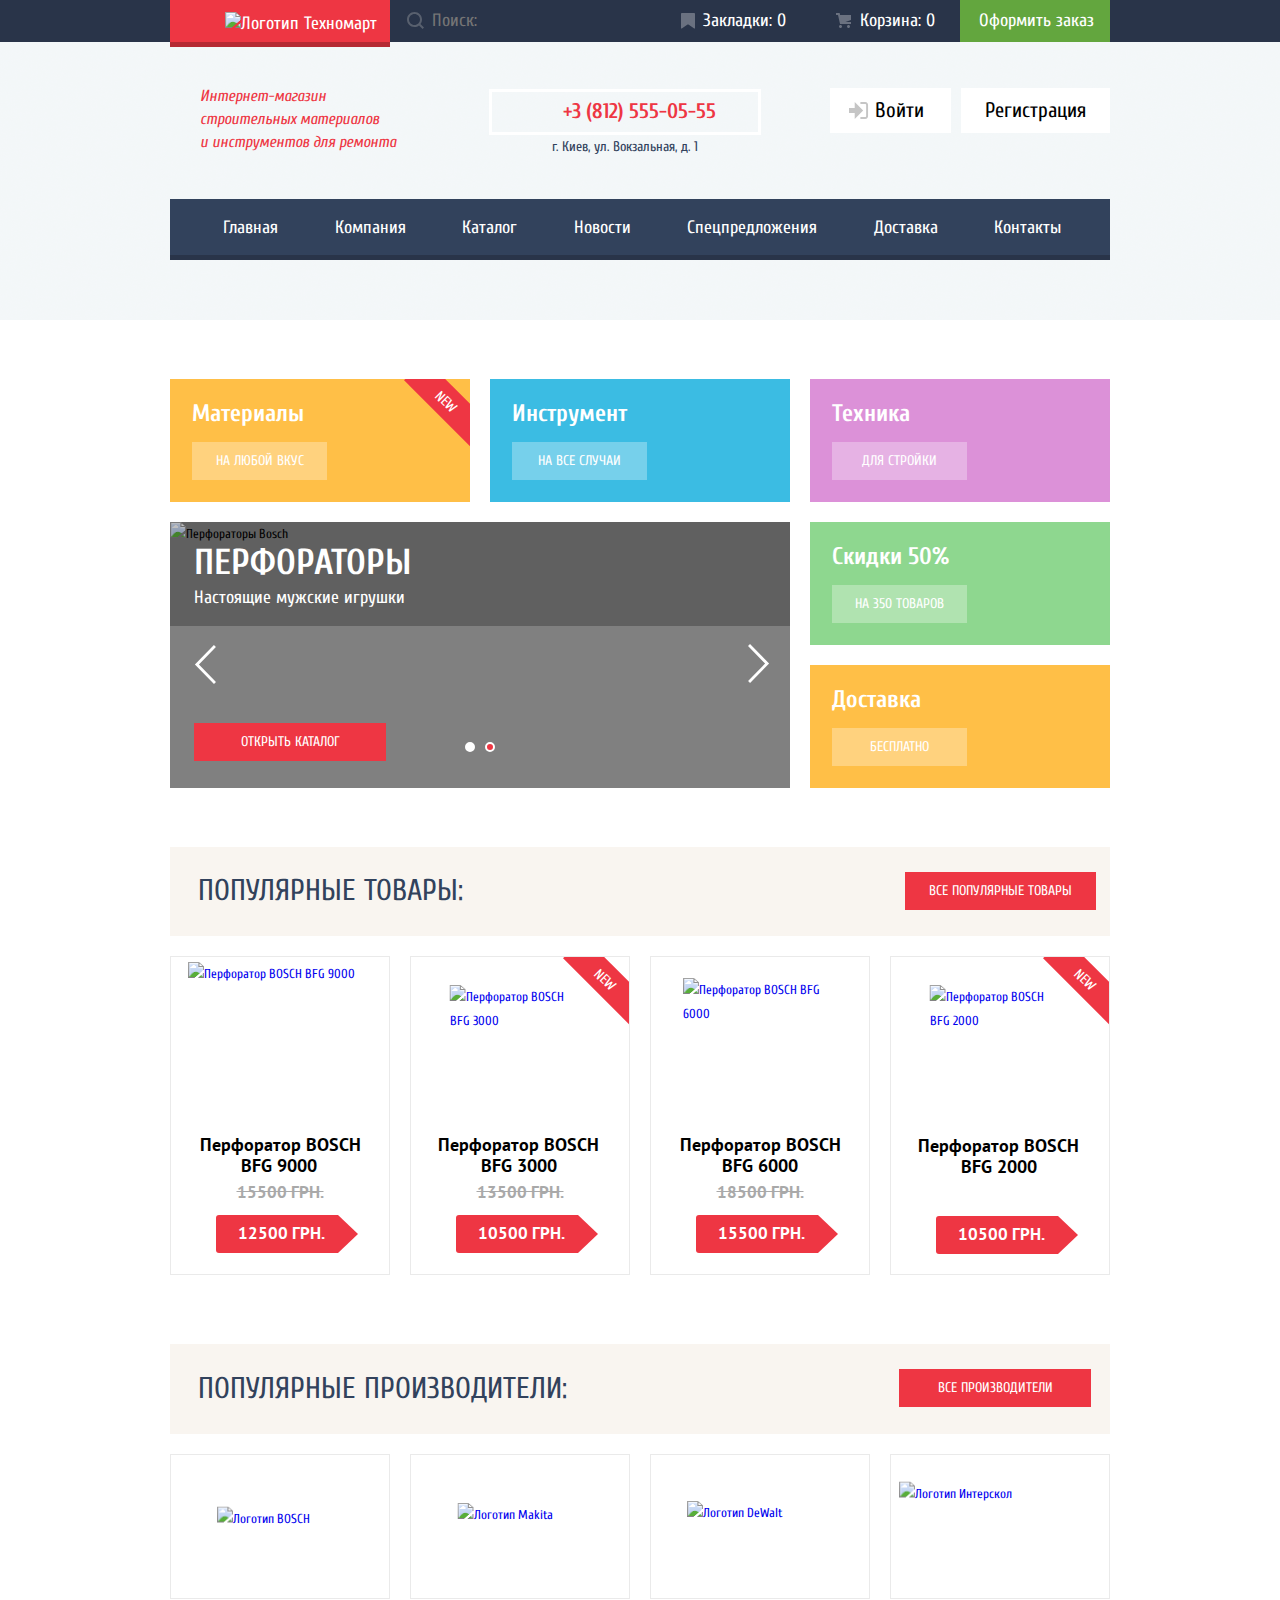
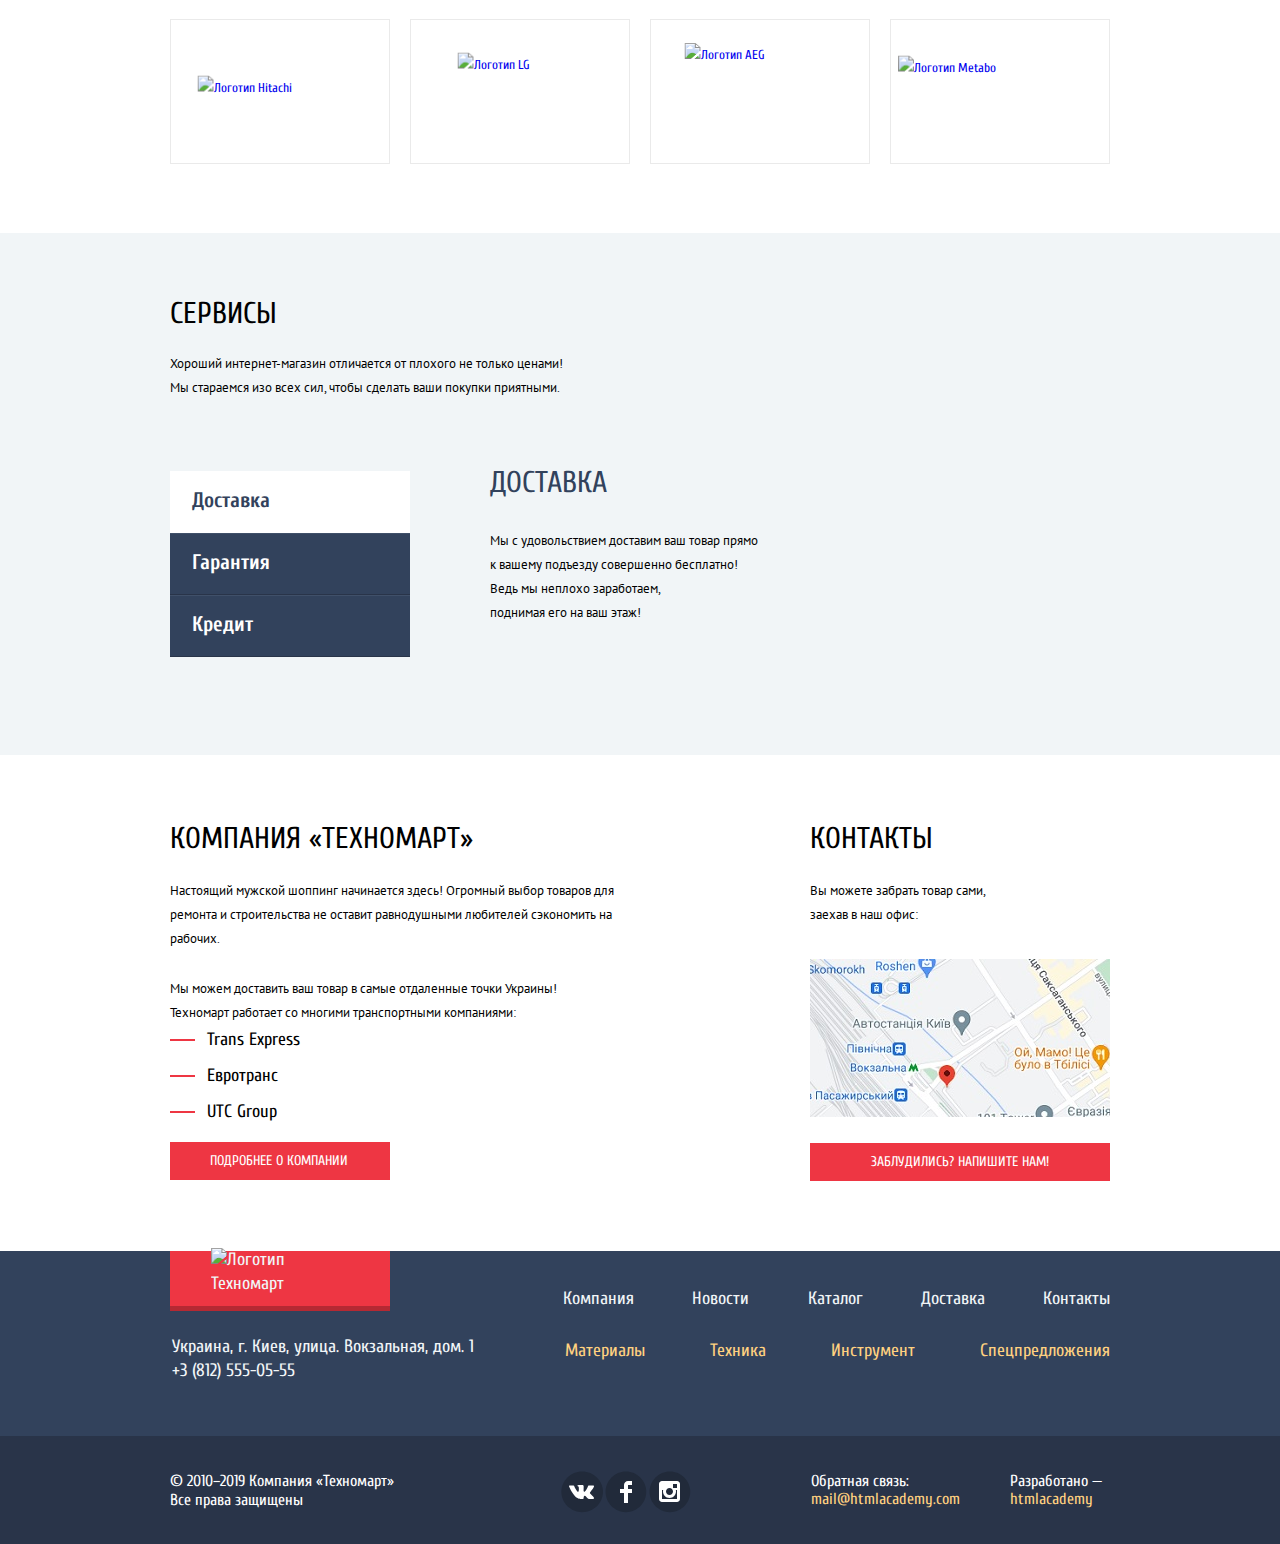
==== commit d3fd8a62: "fix links" ====
--- a/index.html
+++ b/index.html
@@ -1,445 +1,741 @@
 <!DOCTYPE html>
 <html class="page" lang="ru">
+  <head>
+    <meta charset="utf-8" />
+    <title>HTML Academy: Техномарт</title>
+    <link
+      href="https://fonts.googleapis.com/css2?family=Cuprum:ital,wght@0,400;0,700;1,400&family=PT+Sans:wght@400;700&display=swap"
+      rel="stylesheet"
+    />
+    <link rel="stylesheet" href="css/normalize.css" />
+    <link rel="stylesheet" href="css/style.min.css" />
+  </head>
 
-<head>
-  <meta charset="utf-8">
-  <title>HTML Academy: Техномарт</title>
-  <link
-    href="https://fonts.googleapis.com/css2?family=Cuprum:ital,wght@0,400;0,700;1,400&family=PT+Sans:wght@400;700&display=swap"
-    rel="stylesheet">
-  <link rel="stylesheet" href="css/normalize.css">
-  <link rel="stylesheet" href="css/style.min.css">
-</head>
+  <body class="page-body">
+    <header class="main-header">
+      <div class="header-bar">
+        <div class="header-panel center-container">
+          <a class="header-logo"
+            ><img
+              src="img/icons/logo-technomart.svg"
+              width="108"
+              height="18"
+              alt="Логотип Техномарт"
+          /></a>
+          <form
+            class="search-form"
+            action="https://echo.htmlacademy.ru/"
+            method="GET"
+          >
+            <label for="search" class="visually-hidden">Поиск по сайту</label>
+            <input
+              type="search"
+              class="search"
+              name="search"
+              id="search"
+              placeholder="Поиск:"
+            />
+            <svg
+              aria-hidden="true"
+              focusable="false"
+              width="17"
+              height="17"
+              viewBox="0 0 17 17"
+              xmlns="http://www.w3.org/2000/svg"
+            >
+              <path
+                fill-rule="evenodd"
+                clip-rule="evenodd"
+                d="M13.458 12.044L17 15.586L15.586 17L12.044 13.458C10.782 14.421 9.21 15 7.5 15C3.35786 15 0 11.6421 0 7.5C0 3.35786 3.35786 0 7.5 0C11.6421 0 15 3.35786 15 7.5C15.0001 9.14309 14.4581 10.7403 13.458 12.044ZM7.5 2C4.467 2 2 4.467 2 7.5C2.00331 10.5362 4.4638 12.9967 7.5 13C10.532 13 13 10.532 13 7.5C13 4.467 10.532 2 7.5 2Z"
+              />
+            </svg>
+          </form>
+          <a href="#" class="wishlist">Закладки: 0</a>
+          <a href="#" class="cart">Корзина: 0</a>
+          <a href="#" class="checkout">Оформить заказ</a>
+        </div>
+      </div>
+      <div class="header-info center-container">
+        <p class="header-promo">
+          Интернет-магазин строительных материалов<br />и инструментов для
+          ремонта
+        </p>
+        <div class="header-contacts">
+          <a href="tel:+78125550555" class="header-number"
+            >+3 (812) 555-05-55</a
+          >
+          <address class="header-address">
+            г. Киев, ул. Вокзальная, д. 1
+          </address>
+        </div>
+        <div class="reg-buttons-main-container">
+          <a href="#" class="login-link-button"
+            >Войти
+            <svg
+              aria-hidden="true"
+              focusable="false"
+              width="20"
+              height="17"
+              viewBox="0 0 20 17"
+              xmlns="http://www.w3.org/2000/svg"
+            >
+              <path d="M14.1667 8.5L5.71429 0V6H0V11H5.71429V17L14.1667 8.5Z" />
+              <path
+                d="M16.1771 15.01H11.3895V17H16.1771C18.2514 17 19.0381 15.19 19.0619 13.974V3.028C19.0381 1.811 18.2514 0 16.1771 0H11.3895V1.99H16.1771C16.9762 1.99 17.1219 2.671 17.1391 3.047V13.951C17.1229 14.327 16.9762 15.01 16.1771 15.01Z"
+              />
+            </svg>
+          </a>
+          <a href="#" class="reg-link-button">Регистрация</a>
+        </div>
+      </div>
+      <nav class="main-nav center-container">
+        <ul class="site-nav">
+          <li><a href="#" class="site-nav-link">Главная</a></li>
+          <li><a href="#" class="site-nav-link">Компания</a></li>
+          <li><a href="catalog.html" class="site-nav-link">Каталог</a></li>
+          <li><a href="#" class="site-nav-link">Новости</a></li>
+          <li><a href="#" class="site-nav-link">Спецпредложения</a></li>
+          <li><a href="#" class="site-nav-link">Доставка</a></li>
+          <li><a href="#" class="site-nav-link">Контакты</a></li>
+        </ul>
+      </nav>
+    </header>
 
-<body class="page-body">
+    <main class="container">
+      <h1 class="visually-hidden">Техномарт</h1>
+      <!-- Будет скрыто -->
+      <section class="proposal center-container">
+        <h2 class="visually-hidden">Предложения и скидки</h2>
+        <!-- Будет скрыто -->
+        <ul class="proposal-list">
+          <li class="proposal-item proposal-material sticker">
+            <h3 class="proposal-title">Материалы</h3>
+            <a href="#" class="proposal-link-button">На любой вкус</a>
+          </li>
+          <li class="proposal-item proposal-engine">
+            <h3 class="proposal-title">Инструмент</h3>
+            <a href="#" class="proposal-link-button">На все случаи</a>
+          </li>
+          <li class="proposal-item proposal-technics">
+            <h3 class="proposal-title">Техника</h3>
+            <a href="#" class="proposal-link-button">Для стройки</a>
+          </li>
+          <li class="proposal-item proposal-discount">
+            <h3 class="proposal-title">Скидки 50%</h3>
+            <a href="#" class="proposal-link-button">На 350 товаров</a>
+          </li>
+          <li class="proposal-item proposal-delivery">
+            <h3 class="proposal-title">Доставка</h3>
+            <a href="#" class="proposal-link-button">Бесплатно</a>
+          </li>
+          <li class="proposal-slider">
+            <ul class="slider-list">
+              <li class="slider-list-item">
+                <div class="slider-item-slogan">
+                  <h3 class="slider-item-title">Перфораторы</h3>
+                  <p class="slider-item-text">Настоящие мужские игрушки</p>
+                </div>
+                <img
+                  src="img/content/slide-1.jpg"
+                  class="slider-item-img"
+                  width="620"
+                  height="266"
+                  alt="Перфораторы Bosch"
+                />
+                <a href="catalog.html" class="slider-item-button-link button"
+                  >Открыть каталог</a
+                >
+              </li>
+              <li class="slider-list-item visually-hidden">
+                <div class="slider-item-slogan">
+                  <h3 class="slider-item-title">Дрели</h3>
+                  <p class="slider-item-text">Соседям на радость!</p>
+                </div>
+                <img
+                  src="img/content/slide-2.jpg"
+                  width="620"
+                  height="266"
+                  alt="Дрели Bosch"
+                />
+                <a href="catalog.html" class="slider-item-button-link button"
+                  >Открыть каталог</a
+                >
+              </li>
+            </ul>
+            <button
+              class="slider-button slider-button-back"
+              type="button"
+              aria-label="Предыдущий слайд"
+            >
+              <svg
+                aria-hidden="true"
+                focusable="false"
+                width="22"
+                height="40"
+                viewBox="0 0 22 40"
+                fill="none"
+                xmlns="http://www.w3.org/2000/svg"
+              >
+                <path
+                  d="M19.9243 0.941406L21.9225 2.98921L4.90696 20.436L21.978 37.9375L19.9789 39.9853L0.910609 20.436L19.9243 0.941406Z"
+                  fill="white"
+                />
+              </svg>
+            </button>
+            <button
+              class="slider-button slider-button-next"
+              type="button"
+              aria-label="Следующий слайд"
+            >
+              <svg
+                aria-hidden="true"
+                focusable="false"
+                width="22"
+                height="40"
+                viewBox="0 0 22 40"
+                fill="none"
+                xmlns="http://www.w3.org/2000/svg"
+              >
+                <path
+                  d="M2.07568 39.0586L0.0775051 37.0108L17.0931 19.564L0.0220261 2.06249L2.02116 0.0146904L21.0894 19.564L2.07568 39.0586Z"
+                  fill="white"
+                />
+              </svg>
+            </button>
+            <!-- Стрелки -->
+            <div class="slider-pagination-container">
+              <button
+                class="slider-pagination"
+                type="button"
+                aria-label="Первый слайд"
+              ></button>
+              <button
+                class="slider-pagination pagination-current"
+                type="button"
+                aria-label="Второй слайд"
+              ></button>
+            </div>
+            <!-- Пагинация -->
+          </li>
+        </ul>
+      </section>
+      <section class="popular center-container">
+        <div class="popular-container">
+          <h2 class="popular-title">Популярные товары:</h2>
+          <a href="#" class="popular-link-button button"
+            >Все популярные товары</a
+          >
+        </div>
+        <ul class="popular-list">
+          <li class="popular-item">
+            <div class="image-buttons">
+              <a href="#" class="product-link-button-buy">Купить</a>
+              <a href="#" class="product-link-button-wish">В закладки</a>
+            </div>
+            <a href="#" class="product-item-link">
+              <div class="image-box">
+                <img
+                  src="img/content/bosch-bfg-9000.jpg"
+                  class="item-image-9000"
+                  width="184"
+                  height="164"
+                  alt="Перфоратор BOSCH BFG 9000"
+                />
+              </div>
+              <span class="product-item-title item-title-9000"
+                >Перфоратор BOSCH</span
+              >
+              <span class="product-item-subtitle item-subtitle-9000"
+                >BFG 9000</span
+              >
+            </a>
+            <p class="product-item-price">15500 ГРН.</p>
+            <p class="product-item-action-price">12500 ГРН.</p>
+          </li>
+          <li class="popular-item sticker">
+            <div class="image-buttons">
+              <a href="#" class="product-link-button-buy">Купить</a>
+              <a href="#" class="product-link-button-wish">В закладки</a>
+            </div>
+            <a href="#" class="product-item-link">
+              <div class="image-box">
+                <img
+                  src="img/content/bosch-bfg-3000.jpg"
+                  class="item-image-3000"
+                  width="127"
+                  height="112"
+                  alt="Перфоратор BOSCH BFG 3000"
+                />
+              </div>
+              <span class="product-item-title item-title-3000"
+                >Перфоратор BOSCH</span
+              >
+              <span class="product-item-subtitle item-subtitle-9000"
+                >BFG 3000</span
+              >
+            </a>
+            <p class="product-item-price">13500 ГРН.</p>
+            <p class="product-item-action-price">10500 ГРН.</p>
+          </li>
+          <li class="popular-item">
+            <div class="image-buttons">
+              <a href="#" class="product-link-button-buy">Купить</a>
+              <a href="#" class="product-link-button-wish">В закладки</a>
+            </div>
+            <a href="#" class="product-item-link">
+              <div class="image-box">
+                <img
+                  src="img/content/bosch-bfg-6000.jpg"
+                  class="item-image-6000"
+                  width="144"
+                  height="128"
+                  alt="Перфоратор BOSCH BFG 6000"
+                />
+              </div>
+              <span class="product-item-title item-title-6000"
+                >Перфоратор BOSCH</span
+              >
+              <span class="product-item-subtitle item-subtitle-6000"
+                >BFG 6000</span
+              >
+            </a>
+            <p class="product-item-price">18500 ГРН.</p>
+            <p class="product-item-action-price">15500 ГРН.</p>
+          </li>
+          <li class="popular-item sticker">
+            <div class="image-buttons">
+              <a href="#" class="product-link-button-buy">Купить</a>
+              <a href="#" class="product-link-button-wish">В закладки</a>
+            </div>
+            <a href="#" class="product-item-link">
+              <div class="image-box">
+                <img
+                  src="img/content/bosch-bfg-2000.jpg"
+                  class="item-image-2000"
+                  width="127"
+                  height="112"
+                  alt="Перфоратор BOSCH BFG 2000"
+                />
+              </div>
+              <span class="product-item-title item-title-2000"
+                >Перфоратор BOSCH</span
+              >
+              <span class="product-item-subtitle item-subtitle-2000"
+                >BFG 2000</span
+              >
+            </a>
+            <p class="product-item-price product-item-price-empty">&nbsp;</p>
+            <p class="product-item-action-price">10500 ГРН.</p>
+          </li>
+        </ul>
+      </section>
+      <section class="brands center-container">
+        <div class="brands-container">
+          <h2 class="brands-title">Популярные производители:</h2>
+          <a href="#" class="brands-link-button button">Все производители</a>
+        </div>
+        <ul class="brands-list">
+          <li class="brands-item">
+            <a href="#" class="brands-item-link image-box" aria-label="Bosch">
+              <img
+                src="img/brands/bosch-logo.png"
+                class="brand-image-bosch"
+                width="126"
+                height="37"
+                alt="Логотип BOSCH"
+              />
+            </a>
+          </li>
+          <li class="brands-item">
+            <a href="#" class="brands-item-link image-box" aria-label="Makita">
+              <img
+                src="img/brands/makita-logo.png"
+                class="brand-image-makita"
+                width="123"
+                height="40"
+                alt="Логотип Makita"
+              />
+            </a>
+          </li>
+          <li class="brands-item">
+            <a href="#" class="brands-item-link image-box" aria-label="DeWalt">
+              <img
+                src="img/brands/dewalt-logo.png"
+                class="brand-image-dewalt"
+                width="146"
+                height="44"
+                alt="Логотип DeWalt"
+              />
+            </a>
+          </li>
+          <li class="brands-item">
+            <a
+              href="#"
+              class="brands-item-link image-box"
+              aria-label="Интерскол"
+            >
+              <img
+                src="img/brands/interscol-logo.png"
+                class="brand-image-interscol"
+                width="200"
+                height="75"
+                alt="Логотип Интерскол"
+              />
+            </a>
+          </li>
+          <li class="brands-item">
+            <a href="#" class="brands-item-link image-box" aria-label="Hitachi">
+              <img
+                src="img/brands/hitachi-logo.png"
+                class="brand-image-hitachi"
+                width="169"
+                height="31"
+                alt="Логотип Hitachi"
+              />
+            </a>
+          </li>
+          <li class="brands-item">
+            <a href="#" class="brands-item-link image-box" aria-label="LG">
+              <img
+                src="img/brands/lg-logo.png"
+                class="brand-image-lg"
+                width="121"
+                height="73"
+                alt="Логотип LG"
+              />
+            </a>
+          </li>
+          <li class="brands-item">
+            <a href="#" class="brands-item-link image-box" aria-label="AEG">
+              <img
+                src="img/brands/aeg-logo.png"
+                class="brand-image-aeg"
+                width="151"
+                height="96"
+                alt="Логотип AEG"
+              />
+            </a>
+          </li>
+          <li class="brands-item">
+            <a href="#" class="brands-item-link image-box" aria-label="Metabo">
+              <img
+                src="img/brands/metabo-logo.png"
+                class="brand-image-metabo"
+                width="204"
+                height="69"
+                alt="Логотип Metabo"
+              />
+            </a>
+          </li>
+        </ul>
+      </section>
+      <section class="services">
+        <div class="center-container">
+          <h2 class="services-title">Сервисы</h2>
+          <p class="services-text">
+            Хороший интернет-магазин отличается от плохого не только ценами!<br />
+            Мы стараемся изо всех сил, чтобы сделать ваши покупки приятными.
+          </p>
 
-  <header class="main-header">
-    <div class="header-bar">
-      <div class="header-panel center-container">
-        <a class="header-logo"><img src="img/icons/logo-technomart.svg" width="108" height="18"
-            alt="Логотип Техномарт"></a>
-        <form class="search-form" action="https://echo.htmlacademy.ru/" method="GET">
-          <label for="search" class="visually-hidden">Поиск по сайту</label>
-          <input type="search" class="search" name="search" id="search" placeholder="Поиск:">
-          <svg aria-hidden="true" focusable="false" width="17" height="17" viewBox="0 0 17 17"
-            xmlns="http://www.w3.org/2000/svg">
-            <path fill-rule="evenodd" clip-rule="evenodd"
-              d="M13.458 12.044L17 15.586L15.586 17L12.044 13.458C10.782 14.421 9.21 15 7.5 15C3.35786 15 0 11.6421 0 7.5C0 3.35786 3.35786 0 7.5 0C11.6421 0 15 3.35786 15 7.5C15.0001 9.14309 14.4581 10.7403 13.458 12.044ZM7.5 2C4.467 2 2 4.467 2 7.5C2.00331 10.5362 4.4638 12.9967 7.5 13C10.532 13 13 10.532 13 7.5C13 4.467 10.532 2 7.5 2Z" />
-          </svg>
-        </form>
-        <a href="#" class="wishlist">Закладки: 0</a>
-        <a href="#" class="cart">Корзина: 0</a>
-        <a href="#" class="checkout">Оформить заказ</a>
+          <div class="services-container">
+            <div class="services-buttons">
+              <button class="services-button current-button" type="button">
+                Доставка
+              </button>
+              <button class="services-button non-active-button" type="button">
+                Гарантия
+              </button>
+              <button class="services-button non-active-button" type="button">
+                Кредит
+              </button>
+            </div>
+            <ul class="services-list">
+              <li class="services-item services-delivery">
+                <h3 class="services-item-title">Доставка</h3>
+                <p class="services-item-text">
+                  Мы с удовольствием доставим ваш товар прямо <br />
+                  к вашему подъезду совершенно бесплатно! <br />
+                  Ведь мы неплохо заработаем, <br />
+                  поднимая его на ваш этаж!
+                </p>
+              </li>
+              <li class="services-item services-guarantee visually-hidden">
+                <h3 class="services-item-title">Гарантия</h3>
+                <p class="services-item-text">
+                  Если купленный у нас товар поломается или заискрит, а также в
+                  случае пожара, спровоцированного его возгоранием, вы всегда
+                  можете быть уверены в нашей гарантии. Мы обменяем сгоревший
+                  товар на новый. Дом уж восстановите как-нибудь сами.
+                </p>
+              </li>
+              <li class="services-item services-credit visually-hidden">
+                <h3 class="services-item-title">Кредит</h3>
+                <p class="services-item-text">
+                  Залезть в долговую яму стало проще!<br />
+                  Кредитные консультанты придут вам на помощь.
+                </p>
+                <button class="credit-button" type="button">
+                  Отправить заявку
+                </button>
+              </li>
+            </ul>
+          </div>
+        </div>
+      </section>
+      <div class="info-container center-container">
+        <section class="about-us">
+          <h2 class="about-us-title">Компания «Техномарт»</h2>
+          <p class="about-us-text top">
+            Настоящий мужской шоппинг начинается здесь! Огромный выбор товаров
+            для ремонта и строительства не оставит равнодушными любителей
+            сэкономить на рабочих.
+          </p>
+          <p class="about-us-text bottom">
+            Мы можем доставить ваш товар в самые отдаленные точки Украины!
+            <br />
+            Техномарт работает со многими транспортными компаниями:
+          </p>
+          <ul class="about-us-company-list">
+            <li class="about-us-company-item">Trans Express</li>
+            <li class="about-us-company-item">Евротранс</li>
+            <li class="about-us-company-item">UTC Group</li>
+          </ul>
+          <a href="#" class="about-us-button-link button"
+            >Подробнее о компании</a
+          >
+        </section>
+        <section class="contacts">
+          <h2 class="contacts-title">Контакты</h2>
+          <p class="contacts-text">
+            Вы можете забрать товар сами, заехав в наш офис:
+          </p>
+          <a href="#" class="map" target="_blank">
+            <img
+              src="img/content/map-min.jpg"
+              width="300"
+              height="158"
+              alt="Карта проезда"
+            />
+          </a>
+          <p>
+            <a href="#" class="contacts-button-link button"
+              >Заблудились? Напишите нам!</a
+            >
+          </p>
+        </section>
+        <section class="modal modal-write-us">
+          <h2 class="visually-hidden">Напишите нам</h2>
+          <form
+            class="write-us-form"
+            action="https://echo.htmlacademy.ru/"
+            method="POST"
+          >
+            <div class="write-us-item">
+              <label for="write-us-name">Ваше имя:</label>
+              <input
+                class="write-us-name"
+                type="text"
+                name="name"
+                id="write-us-name"
+                placeholder="Имя Фамилия"
+              />
+            </div>
+            <div class="write-us-item">
+              <label for="write-us-email">Ваш e-mail:</label>
+              <input
+                class="write-us-email"
+                type="text"
+                name="email"
+                id="write-us-email"
+                placeholder="email@example.com"
+              />
+            </div>
+            <div class="write-us-item">
+              <label for="write-us-description">Текст письма:</label>
+              <textarea
+                class="write-us-description"
+                name="description"
+                id="write-us-description"
+                cols="30"
+                rows="3"
+                placeholder="В свободной форме"
+              ></textarea>
+            </div>
+            <button class="modal-submit-button button" type="submit">
+              Отправить
+            </button>
+            <div class="write-us-background"></div>
+          </form>
+          <button
+            class="modal-close-button"
+            type="button"
+            aria-label="Закрыть"
+          ></button>
+        </section>
+        <section class="modal modal-map">
+          <h2 class="visually-hidden">Как до нас добраться</h2>
+          <iframe
+            src="https://www.google.com/maps/embed?pb=!1m16!1m12!1m3!1d2541.03240963209!2d30.488328815731123!3d50.440496979474034!2m3!1f0!2f0!3f0!3m2!1i1024!2i768!4f13.1!2m1!1z0LMuINCa0LjQtdCyLCDRg9C7LiDQktC-0LrQt9Cw0LvRjNC90LDRjywg0LQuIDE!5e0!3m2!1sru!2sua!4v1679370751476!5m2!1sru!2sua"
+            width="943"
+            height="449"
+            style="border: 0; margin-bottom: -8px"
+            allowfullscreen=""
+            aria-hidden="false"
+            tabindex="0"
+          ></iframe>
+          <button
+            class="modal-close-button"
+            type="button"
+            aria-label="Закрыть"
+          ></button>
+        </section>
       </div>
-    </div>
-    <div class="header-info center-container">
-      <p class="header-promo">Интернет-магазин строительных материалов<br>и инструментов для ремонта</p>
-      <div class="header-contacts">
-        <a href="tel:+78125550555" class="header-number">+7 (812) 555-05-55</a>
-        <address class="header-address">г. Санкт-Петербург, ул. Б. Конюшенная, д. 19/8</address>
+    </main>
+
+    <footer class="page-footer main-footer">
+      <div class="footer-background-top">
+        <div class="footer-nav-line center-container">
+          <a class="main-footer-logo"
+            ><img
+              src="img/icons/logo-technomart.svg"
+              width="138"
+              height="23"
+              alt="Логотип Техномарт"
+          /></a>
+          <ul class="footer-nav">
+            <li><a href="#" class="footer-nav-link">Компания</a></li>
+            <li><a href="#" class="footer-nav-link">Новости</a></li>
+            <li><a href="catalog.html" class="footer-nav-link">Каталог</a></li>
+            <li><a href="#" class="footer-nav-link">Доставка</a></li>
+            <li><a href="#" class="footer-nav-link">Контакты</a></li>
+          </ul>
+        </div>
+        <div class="footer-info-line center-container">
+          <div class="footer-contacts-container">
+            <address class="main-footer-address">
+              Украина, г. Киев, улица. Вокзальная, дом. 1
+            </address>
+            <a href="tel:+78125550555" class="main-footer-number"
+              >+3 (812) 555-05-55</a
+            >
+          </div>
+          <ul class="footer-special">
+            <li><a href="#" class="footer-special-link">Материалы</a></li>
+            <li><a href="#" class="footer-special-link">Техника</a></li>
+            <li><a href="#" class="footer-special-link">Инструмент</a></li>
+            <li><a href="#" class="footer-special-link">Спецпредложения</a></li>
+          </ul>
+        </div>
       </div>
-      <div class="reg-buttons-main-container">
-        <a href="#" class="login-link-button">Войти
-          <svg aria-hidden="true" focusable="false" width="20" height="17" viewBox="0 0 20 17"
-            xmlns="http://www.w3.org/2000/svg">
-            <path d="M14.1667 8.5L5.71429 0V6H0V11H5.71429V17L14.1667 8.5Z" />
-            <path
-              d="M16.1771 15.01H11.3895V17H16.1771C18.2514 17 19.0381 15.19 19.0619 13.974V3.028C19.0381 1.811 18.2514 0 16.1771 0H11.3895V1.99H16.1771C16.9762 1.99 17.1219 2.671 17.1391 3.047V13.951C17.1229 14.327 16.9762 15.01 16.1771 15.01Z" />
-          </svg>
-        </a>
-        <a href="#" class="reg-link-button">Регистрация</a>
-      </div>
-    </div>
-    <nav class="main-nav center-container">
-      <ul class="site-nav">
-        <li><a href="#" class="site-nav-link">Главная</a></li>
-        <li><a href="#" class="site-nav-link">Компания</a></li>
-        <li><a href="catalog.html" class="site-nav-link">Каталог</a></li>
-        <li><a href="#" class="site-nav-link">Новости</a></li>
-        <li><a href="#" class="site-nav-link">Спецпредложения</a></li>
-        <li><a href="#" class="site-nav-link">Доставка</a></li>
-        <li><a href="#" class="site-nav-link">Контакты</a></li>
-      </ul>
-    </nav>
-  </header>
-
-  <main class="container">
-    <h1 class="visually-hidden">Техномарт</h1> <!-- Будет скрыто -->
-    <section class="proposal center-container">
-      <h2 class="visually-hidden">Предложения и скидки</h2> <!-- Будет скрыто -->
-      <ul class="proposal-list">
-        <li class="proposal-item proposal-material sticker">
-          <h3 class="proposal-title">Материалы</h3>
-          <a href="#" class="proposal-link-button">На любой вкус</a>
-        </li>
-        <li class="proposal-item proposal-engine">
-          <h3 class="proposal-title">Инструмент</h3>
-          <a href="#" class="proposal-link-button">На все случаи</a>
-        </li>
-        <li class="proposal-item proposal-technics">
-          <h3 class="proposal-title">Техника</h3>
-          <a href="#" class="proposal-link-button">Для стройки</a>
-        </li>
-        <li class="proposal-item proposal-discount">
-          <h3 class="proposal-title">Скидки 50%</h3>
-          <a href="#" class="proposal-link-button">На 350 товаров</a>
-        </li>
-        <li class="proposal-item proposal-delivery">
-          <h3 class="proposal-title">Доставка</h3>
-          <a href="#" class="proposal-link-button">Бесплатно</a>
-        </li>
-        <li class="proposal-slider">
-          <ul class="slider-list">
-            <li class="slider-list-item">
-              <div class="slider-item-slogan">
-                <h3 class="slider-item-title">Перфораторы</h3>
-                <p class="slider-item-text">Настоящие мужские игрушки</p>
-              </div>
-              <img src="img/content/slide-1.jpg" class="slider-item-img" width="620" height="266"
-                alt="Перфораторы Bosch">
-              <a href="catalog.html" class="slider-item-button-link button">Открыть каталог</a>
+      <div class="footer-background-bottom">
+        <div class="footer-copyright center-container">
+          <div class="copyright-text-container">
+            <p class="footer-copyright-text-top">
+              © 2010–2019 Компания «Техномарт»
+            </p>
+            <p class="footer-copyright-text-bottom">Все права защищены</p>
+          </div>
+          <ul class="footer-social">
+            <li class="social-logo">
+              <a href="#">
+                <svg
+                  role="img"
+                  aria-label="Вконтакте"
+                  width="44"
+                  height="44"
+                  viewBox="0 0 44 44"
+                  fill="none"
+                  xmlns="http://www.w3.org/2000/svg"
+                >
+                  <path
+                    class="logo-back"
+                    fill-rule="evenodd"
+                    clip-rule="evenodd"
+                    d="M22.1627 1.4839C33.6533 1.4839 42.9683 10.5873 42.9683 21.8169C42.9683 33.0461 33.6533 42.1494 22.1627 42.1494C10.6721 42.1494 1.35714 33.0461 1.35714 21.8169C1.35714 10.5873 10.6721 1.4839 22.1627 1.4839Z"
+                    fill="#212A3A"
+                  />
+                  <path
+                    d="M24.5403 25.7281C25.4609 25.4384 26.6395 27.6406 27.8943 28.4834C28.836 29.1219 29.5573 28.9841 29.5573 28.9841L32.9017 28.9372C32.9017 28.9372 34.6495 28.8322 33.8232 27.4803C33.7549 27.3678 33.3389 26.4781 31.334 24.6472C29.2376 22.7319 29.5217 23.0422 32.0456 19.7309C33.5835 17.7125 34.1988 16.4797 34.0062 15.9547C33.8213 15.4494 32.6918 15.5806 32.6918 15.5806L28.9237 15.6059C28.5568 15.6069 28.2458 15.7175 28.1042 16.0887C28.1013 16.0925 27.5062 17.6506 26.7127 18.9753C25.0362 21.7775 24.3669 21.9266 24.0896 21.7512C23.4531 21.3453 23.6139 20.1228 23.6139 19.2537C23.6139 16.5378 24.0299 15.4053 22.7992 15.1128C22.388 15.0153 22.0876 14.9516 21.0389 14.9422C19.6985 14.9225 18.5603 14.9422 17.9151 15.2506C17.4866 15.4597 17.1582 15.9181 17.3575 15.9444C17.6079 15.9772 18.1693 16.0944 18.4697 16.4937C18.8559 17.0112 18.8443 18.1709 18.8443 18.1709C18.8443 18.1709 19.0649 21.3687 18.3243 21.7653C17.8159 22.0372 17.1206 21.4822 15.6252 18.9378C14.8615 17.6366 14.2847 16.1984 14.2847 16.1984C14.2847 16.1984 14.173 15.9312 13.9708 15.785C13.73 15.6116 13.393 15.5562 13.393 15.5562L9.81656 15.5787C9.81656 15.5787 9.27923 15.5937 9.08182 15.8244C8.90656 16.0287 9.06738 16.4506 9.06738 16.4506C9.06738 16.4506 11.8686 22.9016 15.0406 26.1509C17.9488 29.1341 21.2537 28.9362 21.2537 28.9362H22.7511C22.7511 28.9362 23.2027 28.8856 23.4338 28.6437C23.6495 28.4187 23.6399 27.9959 23.6399 27.9959C23.6399 27.9959 23.61 26.0187 24.5403 25.7281Z"
+                    fill="white"
+                  />
+                </svg>
+              </a>
             </li>
-            <li class="slider-list-item visually-hidden">
-              <div class="slider-item-slogan">
-                <h3 class="slider-item-title">Дрели</h3>
-                <p class="slider-item-text">Соседям на радость!</p>
-              </div>
-              <img src="img/content/slide-2.jpg" width="620" height="266" alt="Дрели Bosch">
-              <a href="catalog.html" class="slider-item-button-link button">Открыть каталог</a>
+            <li class="social-logo">
+              <a href="#">
+                <svg
+                  role="img"
+                  aria-label="Facebook"
+                  width="44"
+                  height="44"
+                  viewBox="0 0 44 44"
+                  fill="none"
+                  xmlns="http://www.w3.org/2000/svg"
+                >
+                  <path
+                    class="logo-back"
+                    fill-rule="evenodd"
+                    clip-rule="evenodd"
+                    d="M21.8938 1.4839C33.1232 1.4839 42.2265 10.5873 42.2265 21.8169C42.2265 33.0461 33.1232 42.1494 21.8938 42.1494C10.6643 42.1494 1.56108 33.0461 1.56108 21.8169C1.56108 10.5873 10.6643 1.4839 21.8938 1.4839Z"
+                    fill="#212A3A"
+                  />
+                  <path
+                    d="M28 15V11H24C21.7909 11 20 12.7909 20 15V19H16V23H20V33H24V23H28V19H24V15H28Z"
+                    fill="white"
+                  />
+                </svg>
+              </a>
+            </li>
+            <li class="social-logo">
+              <a href="#">
+                <svg
+                  role="img"
+                  aria-label="Instagram"
+                  width="44"
+                  height="44"
+                  viewBox="0 0 44 44"
+                  fill="none"
+                  xmlns="http://www.w3.org/2000/svg"
+                >
+                  <path
+                    class="logo-back"
+                    fill-rule="evenodd"
+                    clip-rule="evenodd"
+                    d="M21.8938 1.4839C33.1233 1.4839 42.2265 10.5873 42.2265 21.8169C42.2265 33.0461 33.1233 42.1494 21.8938 42.1494C10.6643 42.1494 1.56112 33.0461 1.56112 21.8169C1.56112 10.5873 10.6643 1.4839 21.8938 1.4839Z"
+                    fill="#212A3A"
+                  />
+                  <path
+                    fill-rule="evenodd"
+                    clip-rule="evenodd"
+                    d="M14 11H29C30.65 11 32 12.35 32 14V29C32 30.65 30.65 32 29 32H14C12.35 32 11 30.65 11 29V14C11 12.35 12.35 11 14 11ZM25 21.5C25 19.57 23.43 18 21.5 18C19.57 18 18 19.57 18 21.5C18 23.43 19.57 25 21.5 25C23.43 25 25 23.43 25 21.5ZM14 29V20H15.181C15.0626 20.4913 15.0019 20.9947 15 21.5C15 25.0899 17.9101 28 21.5 28C25.0899 28 28 25.0899 28 21.5C27.9986 20.9946 27.9379 20.4912 27.819 20H29V29H14ZM25 18H29V14H25V18Z"
+                    fill="white"
+                  />
+                </svg>
+              </a>
             </li>
           </ul>
-          <button class="slider-button slider-button-back" type="button" aria-label="Предыдущий слайд">
-            <svg aria-hidden="true" focusable="false" width="22" height="40" viewBox="0 0 22 40" fill="none"
-              xmlns="http://www.w3.org/2000/svg">
-              <path
-                d="M19.9243 0.941406L21.9225 2.98921L4.90696 20.436L21.978 37.9375L19.9789 39.9853L0.910609 20.436L19.9243 0.941406Z"
-                fill="white" />
-            </svg>
-          </button>
-          <button class="slider-button slider-button-next" type="button" aria-label="Следующий слайд">
-            <svg aria-hidden="true" focusable="false" width="22" height="40" viewBox="0 0 22 40" fill="none"
-              xmlns="http://www.w3.org/2000/svg">
-              <path
-                d="M2.07568 39.0586L0.0775051 37.0108L17.0931 19.564L0.0220261 2.06249L2.02116 0.0146904L21.0894 19.564L2.07568 39.0586Z"
-                fill="white" />
-            </svg>
-          </button>
-          <!-- Стрелки -->
-          <div class="slider-pagination-container">
-            <button class="slider-pagination" type="button" aria-label="Первый слайд"></button>
-            <button class="slider-pagination pagination-current" type="button" aria-label="Второй слайд"></button>
+          <div class="copyright-text-feedback">
+            <p class="footer-copyright-feedback">
+              Обратная связь:
+              <a href="mailto:mail@htmlacademy.ru" class="main-footer-mail"
+                >mail@htmlacademy.com</a
+              >
+            </p>
+            <p class="footer-copyright-site">
+              Разработано —
+              <a
+                href="https://htmlacademy.ru/intensive/htmlcss"
+                class="main-footer-site-link"
+                target="_blank"
+                >htmlacademy</a
+              >
+            </p>
           </div>
-          <!-- Пагинация -->
-        </li>
-      </ul>
-    </section>
-    <section class="popular center-container">
-      <div class="popular-container">
-        <h2 class="popular-title">Популярные товары:</h2>
-        <a href="#" class="popular-link-button button">Все популярные товары</a>
+        </div>
       </div>
-      <ul class="popular-list">
-        <li class="popular-item">
-          <div class="image-buttons">
-            <a href="#" class="product-link-button-buy">Купить</a>
-            <a href="#" class="product-link-button-wish">В закладки</a>
-          </div>
-          <a href="#" class="product-item-link">
-            <div class="image-box">
-              <img src="img/content/bosch-bfg-9000.jpg" class="item-image-9000" width="184" height="164"
-                alt="Перфоратор BOSCH BFG 9000">
-            </div>
-            <span class="product-item-title item-title-9000">Перфоратор BOSCH</span>
-            <span class="product-item-subtitle item-subtitle-9000">BFG 9000</span>
-          </a>
-          <p class="product-item-price">32500 Р.</p>
-          <p class="product-item-action-price">25500 Р.</p>
-        </li>
-        <li class="popular-item sticker">
-          <div class="image-buttons">
-            <a href="#" class="product-link-button-buy">Купить</a>
-            <a href="#" class="product-link-button-wish">В закладки</a>
-          </div>
-          <a href="#" class="product-item-link">
-            <div class="image-box">
-              <img src="img/content/bosch-bfg-3000.jpg" class="item-image-3000" width="127" height="112"
-                alt="Перфоратор BOSCH BFG 3000">
-            </div>
-            <span class="product-item-title item-title-3000">Перфоратор BOSCH</span>
-            <span class="product-item-subtitle item-subtitle-9000">BFG 3000</span>
-          </a>
-          <p class="product-item-price">22500 Р.</p>
-          <p class="product-item-action-price">15500 Р.</p>
-        </li>
-        <li class="popular-item">
-          <div class="image-buttons">
-            <a href="#" class="product-link-button-buy">Купить</a>
-            <a href="#" class="product-link-button-wish">В закладки</a>
-          </div>
-          <a href="#" class="product-item-link">
-            <div class="image-box">
-              <img src="img/content/bosch-bfg-6000.jpg" class="item-image-6000" width="144" height="128"
-                alt="Перфоратор BOSCH BFG 6000">
-            </div>
-            <span class="product-item-title item-title-6000">Перфоратор BOSCH</span>
-            <span class="product-item-subtitle item-subtitle-6000">BFG 6000</span>
-          </a>
-          <p class="product-item-price">30500 Р.</p>
-          <p class="product-item-action-price">25500 Р.</p>
-        </li>
-        <li class="popular-item sticker">
-          <div class="image-buttons">
-            <a href="#" class="product-link-button-buy">Купить</a>
-            <a href="#" class="product-link-button-wish">В закладки</a>
-          </div>
-          <a href="#" class="product-item-link">
-            <div class="image-box">
-              <img src="img/content/bosch-bfg-2000.jpg" class="item-image-2000" width="127" height="112"
-                alt="Перфоратор BOSCH BFG 2000">
-            </div>
-            <span class="product-item-title item-title-2000">Перфоратор BOSCH</span>
-            <span class="product-item-subtitle item-subtitle-2000">BFG 2000</span>
-          </a>
-          <p class="product-item-price product-item-price-empty">&nbsp;</p>
-          <p class="product-item-action-price">12500 Р.</p>
-        </li>
-      </ul>
-    </section>
-    <section class="brands center-container">
-      <div class="brands-container">
-        <h2 class="brands-title">Популярные производители:</h2>
-        <a href="#" class="brands-link-button button">Все производители</a>
-      </div>
-      <ul class="brands-list">
-        <li class="brands-item">
-          <a href="#" class="brands-item-link image-box" aria-label="Bosch">
-            <img src="img/brands/bosch-logo.png" class="brand-image-bosch" width="126" height="37" alt="Логотип BOSCH">
-          </a>
-        </li>
-        <li class="brands-item">
-          <a href="#" class="brands-item-link image-box" aria-label="Makita">
-            <img src="img/brands/makita-logo.png" class="brand-image-makita" width="123" height="40"
-              alt="Логотип Makita">
-          </a>
-        </li>
-        <li class="brands-item">
-          <a href="#" class="brands-item-link image-box" aria-label="DeWalt">
-            <img src="img/brands/dewalt-logo.png" class="brand-image-dewalt" width="146" height="44"
-              alt="Логотип DeWalt">
-          </a>
-        </li>
-        <li class="brands-item">
-          <a href="#" class="brands-item-link image-box" aria-label="Интерскол">
-            <img src="img/brands/interscol-logo.png" class="brand-image-interscol" width="200" height="75"
-              alt="Логотип Интерскол">
-          </a>
-        </li>
-        <li class="brands-item">
-          <a href="#" class="brands-item-link image-box" aria-label="Hitachi">
-            <img src="img/brands/hitachi-logo.png" class="brand-image-hitachi" width="169" height="31"
-              alt="Логотип Hitachi">
-          </a>
-        </li>
-        <li class="brands-item">
-          <a href="#" class="brands-item-link image-box" aria-label="LG">
-            <img src="img/brands/lg-logo.png" class="brand-image-lg" width="121" height="73" alt="Логотип LG">
-          </a>
-        </li>
-        <li class="brands-item">
-          <a href="#" class="brands-item-link image-box" aria-label="AEG">
-            <img src="img/brands/aeg-logo.png" class="brand-image-aeg" width="151" height="96" alt="Логотип AEG">
-          </a>
-        </li>
-        <li class="brands-item">
-          <a href="#" class="brands-item-link image-box" aria-label="Metabo">
-            <img src="img/brands/metabo-logo.png" class="brand-image-metabo" width="204" height="69"
-              alt="Логотип Metabo">
-          </a>
-        </li>
-      </ul>
-    </section>
-    <section class="services">
-      <div class="center-container">
-        <h2 class="services-title">Сервисы</h2>
-        <p class="services-text">Хороший интернет-магазин отличается от плохого не только ценами!<br>
-          Мы стараемся изо всех сил, чтобы сделать ваши покупки приятными.</p>
+    </footer>
 
-        <div class="services-container">
-          <div class="services-buttons">
-            <button class="services-button current-button" type="button">Доставка</button>
-            <button class="services-button non-active-button" type="button">Гарантия</button>
-            <button class="services-button non-active-button" type="button">Кредит</button>
-          </div>
-          <ul class="services-list">
-            <li class="services-item services-delivery">
-              <h3 class="services-item-title">Доставка</h3>
-              <p class="services-item-text">Мы с удовольствием доставим ваш товар прямо <br>
-                к вашему подъезду совершенно бесплатно! <br>
-                Ведь мы неплохо заработаем, <br>
-                поднимая его на ваш этаж!</p>
-            </li>
-            <li class="services-item services-guarantee visually-hidden">
-              <h3 class="services-item-title">Гарантия</h3>
-              <p class="services-item-text">Если купленный у нас товар поломается или заискрит,
-                а также в случае пожара, спровоцированного его
-                возгоранием, вы всегда можете быть уверены в нашей
-                гарантии. Мы обменяем сгоревший товар на новый.
-                Дом уж восстановите как-нибудь сами.</p>
-            </li>
-            <li class="services-item services-credit visually-hidden">
-              <h3 class="services-item-title">Кредит</h3>
-              <p class="services-item-text">Залезть в долговую яму стало проще!<br>
-                Кредитные консультанты придут вам на помощь.</p>
-              <button class="credit-button" type="button">Отправить заявку</button>
-            </li>
-          </ul>
-        </div>
-      </div>
-    </section>
-    <div class="info-container center-container">
-      <section class="about-us">
-        <h2 class="about-us-title">Компания «Техномарт»</h2>
-        <p class="about-us-text top">Настоящий мужской шоппинг начинается здесь! Огромный выбор товаров для ремонта и
-          строительства не оставит равнодушными любителей сэкономить на гастарбайтерах.</p>
-        <p class="about-us-text bottom">Мы можем доставить ваш товар в самые отдаленные точки России! <br> Техномарт
-          работает со многими транспортными компаниями:</p>
-        <ul class="about-us-company-list">
-          <li class="about-us-company-item">Деловые линии</li>
-          <li class="about-us-company-item">Автотрейдинг</li>
-          <li class="about-us-company-item">ЖелДорЭкспедиция</li>
-        </ul>
-        <a href="#" class="about-us-button-link button">Подробнее о компании</a>
-      </section>
-      <section class="contacts">
-        <h2 class="contacts-title">Контакты</h2>
-        <p class="contacts-text">Вы можете забрать товар сами, заехав в наш офис:</p>
-        <a href="https://api.yandex.ru/maps/tools/constructor/" class="map" target="_blank">
-          <img src="img/content/map-min.jpg" width="300" height="158" alt="Карта проезда">
-        </a>
-        <p><a href="#" class="contacts-button-link button">Заблудились? Напишите нам!</a></p>
-      </section>
-      <section class="modal modal-write-us">
-        <h2 class="visually-hidden">Напишите нам</h2>
-        <form class="write-us-form" action="https://echo.htmlacademy.ru/" method="POST">
-          <div class="write-us-item">
-            <label for="write-us-name">Ваше имя:</label>
-            <input class="write-us-name" type="text" name="name" id="write-us-name" placeholder="Имя Фамилия">
-          </div>
-          <div class="write-us-item">
-            <label for="write-us-email">Ваш e-mail:</label>
-            <input class="write-us-email" type="text" name="email" id="write-us-email" placeholder="email@example.com">
-          </div>
-          <div class="write-us-item">
-            <label for="write-us-description">Текст письма:</label>
-            <textarea class="write-us-description" name="description" id="write-us-description" cols="30" rows="3"
-              placeholder="В свободной форме"></textarea>
-          </div>
-          <button class="modal-submit-button button" type="submit">Отправить</button>
-          <div class="write-us-background"></div>
-        </form>
-        <button class="modal-close-button" type="button" aria-label="Закрыть"></button>
-      </section>
-      <section class="modal modal-map">
-        <h2 class="visually-hidden">Как до нас добраться</h2>
-        <iframe
-          src="https://www.google.com/maps/embed?pb=!1m18!1m12!1m3!1d1998.5989424124007!2d30.320894616173568!3d59.93879686904788!2m3!1f0!2f0!3f0!3m2!1i1024!2i768!4f13.1!3m3!1m2!1s0x4696310fca5ba729%3A0xea9c53d4493c879f!2z0JHQvtC70YzRiNCw0Y8g0JrQvtC90Y7RiNC10L3QvdCw0Y8g0YPQuy4sIDE5LCDQodCw0L3QutGCLdCf0LXRgtC10YDQsdGD0YDQsywg0KDQvtGB0YHQuNGPLCAxOTExODY!5e0!3m2!1sru!2sua!4v1602857605111!5m2!1sru!2sua"
-          width="943" height="449" style="border:0;margin-bottom: -8px;" allowfullscreen="" aria-hidden="false"
-          tabindex="0"></iframe>
-        <button class="modal-close-button" type="button" aria-label="Закрыть"></button>
-      </section>
-    </div>
-
-  </main>
-
-  <footer class="page-footer main-footer">
-    <div class="footer-background-top">
-      <div class="footer-nav-line center-container">
-        <a class="main-footer-logo"><img src="img/icons/logo-technomart.svg" width="138" height="23"
-            alt="Логотип Техномарт"></a>
-        <ul class="footer-nav">
-          <li><a href="#" class="footer-nav-link">Компания</a></li>
-          <li><a href="#" class="footer-nav-link">Новости</a></li>
-          <li><a href="catalog.html" class="footer-nav-link">Каталог</a></li>
-          <li><a href="#" class="footer-nav-link">Доставка</a></li>
-          <li><a href="#" class="footer-nav-link">Контакты</a></li>
-        </ul>
-      </div>
-      <div class="footer-info-line center-container">
-        <div class="footer-contacts-container">
-          <address class="main-footer-address">г. Санкт-Петербург, ул. Б. Конюшенная, д. 19/8</address>
-          <a href="tel:+78125550555" class="main-footer-number">+7 (812) 555-05-55</a>
-        </div>
-        <ul class="footer-special">
-          <li><a href="#" class="footer-special-link">Материалы</a></li>
-          <li><a href="#" class="footer-special-link">Техника</a></li>
-          <li><a href="#" class="footer-special-link">Инструмент</a></li>
-          <li><a href="#" class="footer-special-link">Спецпредложения</a></li>
-        </ul>
-      </div>
-    </div>
-    <div class="footer-background-bottom">
-      <div class="footer-copyright center-container">
-        <div class="copyright-text-container">
-          <p class="footer-copyright-text-top">© 2010–2019 Компания «Техномарт»</p>
-          <p class="footer-copyright-text-bottom">Все права защищены</p>
-        </div>
-        <ul class="footer-social">
-          <li class="social-logo">
-            <a href="#">
-              <svg role="img" aria-label="Вконтакте" width="44" height="44" viewBox="0 0 44 44" fill="none"
-                xmlns="http://www.w3.org/2000/svg">
-                <path class="logo-back" fill-rule="evenodd" clip-rule="evenodd"
-                  d="M22.1627 1.4839C33.6533 1.4839 42.9683 10.5873 42.9683 21.8169C42.9683 33.0461 33.6533 42.1494 22.1627 42.1494C10.6721 42.1494 1.35714 33.0461 1.35714 21.8169C1.35714 10.5873 10.6721 1.4839 22.1627 1.4839Z"
-                  fill="#212A3A" />
-                <path
-                  d="M24.5403 25.7281C25.4609 25.4384 26.6395 27.6406 27.8943 28.4834C28.836 29.1219 29.5573 28.9841 29.5573 28.9841L32.9017 28.9372C32.9017 28.9372 34.6495 28.8322 33.8232 27.4803C33.7549 27.3678 33.3389 26.4781 31.334 24.6472C29.2376 22.7319 29.5217 23.0422 32.0456 19.7309C33.5835 17.7125 34.1988 16.4797 34.0062 15.9547C33.8213 15.4494 32.6918 15.5806 32.6918 15.5806L28.9237 15.6059C28.5568 15.6069 28.2458 15.7175 28.1042 16.0887C28.1013 16.0925 27.5062 17.6506 26.7127 18.9753C25.0362 21.7775 24.3669 21.9266 24.0896 21.7512C23.4531 21.3453 23.6139 20.1228 23.6139 19.2537C23.6139 16.5378 24.0299 15.4053 22.7992 15.1128C22.388 15.0153 22.0876 14.9516 21.0389 14.9422C19.6985 14.9225 18.5603 14.9422 17.9151 15.2506C17.4866 15.4597 17.1582 15.9181 17.3575 15.9444C17.6079 15.9772 18.1693 16.0944 18.4697 16.4937C18.8559 17.0112 18.8443 18.1709 18.8443 18.1709C18.8443 18.1709 19.0649 21.3687 18.3243 21.7653C17.8159 22.0372 17.1206 21.4822 15.6252 18.9378C14.8615 17.6366 14.2847 16.1984 14.2847 16.1984C14.2847 16.1984 14.173 15.9312 13.9708 15.785C13.73 15.6116 13.393 15.5562 13.393 15.5562L9.81656 15.5787C9.81656 15.5787 9.27923 15.5937 9.08182 15.8244C8.90656 16.0287 9.06738 16.4506 9.06738 16.4506C9.06738 16.4506 11.8686 22.9016 15.0406 26.1509C17.9488 29.1341 21.2537 28.9362 21.2537 28.9362H22.7511C22.7511 28.9362 23.2027 28.8856 23.4338 28.6437C23.6495 28.4187 23.6399 27.9959 23.6399 27.9959C23.6399 27.9959 23.61 26.0187 24.5403 25.7281Z"
-                  fill="white" />
-              </svg>
-            </a>
-          </li>
-          <li class="social-logo">
-            <a href="#">
-              <svg role="img" aria-label="Facebook" width="44" height="44" viewBox="0 0 44 44" fill="none"
-                xmlns="http://www.w3.org/2000/svg">
-                <path class="logo-back" fill-rule="evenodd" clip-rule="evenodd"
-                  d="M21.8938 1.4839C33.1232 1.4839 42.2265 10.5873 42.2265 21.8169C42.2265 33.0461 33.1232 42.1494 21.8938 42.1494C10.6643 42.1494 1.56108 33.0461 1.56108 21.8169C1.56108 10.5873 10.6643 1.4839 21.8938 1.4839Z"
-                  fill="#212A3A" />
-                <path d="M28 15V11H24C21.7909 11 20 12.7909 20 15V19H16V23H20V33H24V23H28V19H24V15H28Z" fill="white" />
-              </svg>
-            </a>
-          </li>
-          <li class="social-logo">
-            <a href="#">
-              <svg role="img" aria-label="Instagram" width="44" height="44" viewBox="0 0 44 44" fill="none"
-                xmlns="http://www.w3.org/2000/svg">
-                <path class="logo-back" fill-rule="evenodd" clip-rule="evenodd"
-                  d="M21.8938 1.4839C33.1233 1.4839 42.2265 10.5873 42.2265 21.8169C42.2265 33.0461 33.1233 42.1494 21.8938 42.1494C10.6643 42.1494 1.56112 33.0461 1.56112 21.8169C1.56112 10.5873 10.6643 1.4839 21.8938 1.4839Z"
-                  fill="#212A3A" />
-                <path fill-rule="evenodd" clip-rule="evenodd"
-                  d="M14 11H29C30.65 11 32 12.35 32 14V29C32 30.65 30.65 32 29 32H14C12.35 32 11 30.65 11 29V14C11 12.35 12.35 11 14 11ZM25 21.5C25 19.57 23.43 18 21.5 18C19.57 18 18 19.57 18 21.5C18 23.43 19.57 25 21.5 25C23.43 25 25 23.43 25 21.5ZM14 29V20H15.181C15.0626 20.4913 15.0019 20.9947 15 21.5C15 25.0899 17.9101 28 21.5 28C25.0899 28 28 25.0899 28 21.5C27.9986 20.9946 27.9379 20.4912 27.819 20H29V29H14ZM25 18H29V14H25V18Z"
-                  fill="white" />
-              </svg>
-            </a>
-          </li>
-        </ul>
-        <div class="copyright-text-feedback">
-          <p class="footer-copyright-feedback">
-            Обратная связь:
-            <a href="mailto:mail@htmlacademy.ru" class="main-footer-mail">mail@htmlacademy.ru</a>
-          </p>
-          <p class="footer-copyright-site">
-            Разработано —
-            <a href="https://htmlacademy.ru/intensive/htmlcss" class="main-footer-site-link"
-              target="_blank">htmlacademy.ru</a>
-          </p>
-        </div>
-      </div>
-    </div>
-  </footer>
-
-  <script src="js/login.min.js"></script>
-  <script src="js/map.min.js"></script>
-
-</body>
-
-</html>+    <script src="js/login.min.js"></script>
+    <script src="js/map.min.js"></script>
+  </body>
+</html>
--- a/css/style.min.css
+++ b/css/style.min.css
@@ -1 +1 @@
-@keyframes modal-animation{0%{transform:translateY(-2000px)}70%{transform:translateY(30px)}90%{transform:translateY(-10px)}to{transform:translateY(0)}}@keyframes error{0%,to{transform:translateX(0)}10%,30%,50%,70%,90%{transform:translateX(-10px)}20%,40%,60%,80%{transform:translateX(10px)}}:root{--basic-red: #EE3643;--basic-green: #63A63E;--basic-lightblue: #3D546F;--basic-mediumblue: #32425C;--basic-darkblue: #293449;--basic-lightestgrey: #F2F6F8;--basic-lightgrey: #C5C5C5;--basic-grey: #A9A9A9;--basic-lightenbrown: #F7F3EC;--basic-lightbrown: #F9F5F0;--basic-white: #FFFFFF;--basic-black: #000000;--basic-background: #F1F5F7;--special-yellow: #FFBF47;--special-blue: #3BBCE3;--special-purple: #DC91D8;--special-lightgreen: #8ED78F;--special-lightyellow: #FFD180;--special-mediumred: #CA2C37;--special-darkgreen: #518534;--special-red: #FF5357;--special-success: #5FBB2D;--special-warning: #FFBF47;--special-error: #BA2732;--special-wishlist-fill: #161D29;--special-nav-fill: #1d2739;--special-top-text-active: rgba(255, 255, 255, 0.5);--special-shadow: rgba(0, 0, 0, 0.24);--special-proposal-button: rgba(255,255,255,0.3);--special-proposal-button-hover: rgba(197,197,197,0.3);--special-proposal-button-active: rgba(169,169,169,0.3);--special-slider-fill: rgba(0, 0, 0, 0.25);--special-product-border: #EAEAEA;--special-services-shadow: #405069;--special-item-shadow: rgba(0, 0, 0, 0.15);--special-modal-shadow: rgba(0, 0, 0, 0.75);--special-pagination-border: #E5E5E5;--special-modal-background: #F1F1F1;--special-price-scale: #D7DCDE;--special-price-green-scale: #00CA74;--special-price-toggle-border: #ABABAB;--special-price-toggle-shadow: rgba(171, 171, 171, 0.3);--special-price-line: #444444;--special-radio-hover: #B5B5B5;--special-product-link-buy: #367315}body{min-width:960px;margin:0;padding:0;font-family:"Cuprum",Arial,sans-serif;font-size:13px;line-height:24px;color:var(--basic-black);background-color:var(--basic-white)}a{text-decoration:none}img{max-width:100%;height:auto}.center-container{width:960px;margin:0 auto;padding:0 10px}.visually-hidden{position:absolute;width:1px;height:1px;margin:-1px;padding:0;border:0;white-space:nowrap;clip-path:inset(100%);clip:rect(0 0 0 0);overflow:hidden}*,::after,::before{box-sizing:border-box}.page-body{min-height:100%;display:grid;grid-template-rows:min-content 1fr min-content;align-content:start}.button{margin:auto;font-size:14px;line-height:18px;text-transform:uppercase;color:var(--basic-white);background-color:var(--basic-red)}.button:focus,.button:hover{background-color:var(--special-mediumred)}.button:active{background-color:var(--special-error)}.catalog-header,.main-header{display:grid;grid-template-rows:min-content 1fr min-content;position:relative}.main-header{margin-bottom:119px}.catalog-header{margin-bottom:78px}.catalog-header::before,.main-header::before{content:"";position:absolute;width:100%;height:123%;z-index:-1;background-color:var(--basic-background);background-image:url(../img/decor/top-background.png);background-position:top center;background-repeat:repeat}.header-bar{min-height:42px;background-color:var(--basic-darkblue)}.header-panel{display:grid;grid-template-columns:220px auto 160px 136px 150px;font-size:18px;line-height:24px;color:var(--basic-white)}.header-logo{height:111%;background-color:var(--basic-red);box-shadow:inset 0 -5px 0 var(--special-shadow)}.header-logo img{margin-top:12px;margin-left:55px}.search-form{position:relative}.search{padding:10.5px 52px 10.5px 42px;color:var(--basic-white);background-color:transparent;border:0;outline:0}.cart,.checkout,.wishlist{text-align:center;word-wrap:break-word;color:var(--basic-white)}.cart,.wishlist{position:relative;padding:9px 25px}.cart{padding:9px 12px 9px 23px}.checkout{padding:9px 16px 9px 19px;background-color:var(--basic-green)}.cart::before,.search-form svg,.wishlist::before{content:"";position:absolute;background-repeat:no-repeat;background-position:0 0;opacity:.3}.search-form svg{top:12px;left:17px;width:17px;height:17px;background-image:url(../img/icons/icon-search.svg);fill:var(--basic-lightgrey)}.cart.cart-catalog{background-color:var(--basic-red)}.cart::before,.wishlist::before{top:13px;left:12px;width:15px;height:15px;background-image:url(../img/icons/icon-cart.svg)}.wishlist::before{left:17px;width:14px;height:16px;background-image:url(../img/icons/icon-bookmark.svg)}.search-form:hover svg{fill:var(--basic-white);opacity:1}.search:focus{color:var(--basic-black);background-color:var(--basic-white)}.search:focus+svg{fill:var(--basic-red);opacity:1}.cart:focus::before,.cart:hover::before,.wishlist:focus::before,.wishlist:hover::before{opacity:1}.checkout:focus,.checkout:hover{background-color:var(--special-success)}.header-logo:active{background-color:var(--special-error)}.wishlist:active{background-color:var(--special-wishlist-fill)}.cart:active,.checkout:active,.wishlist:active{color:var(--special-top-text-active)}.cart:active::before,.wishlist:active::before{opacity:.3}.header-info{display:grid;grid-template-columns:1fr 1fr 1fr;margin-top:31px;margin-bottom:29px}.header-promo{padding-left:30px;margin-top:12px;margin-right:73px;font-size:16px;font-style:italic;line-height:23px;color:var(--basic-red)}.header-contacts{display:flex;flex-wrap:wrap;flex-direction:column;justify-content:center;align-items:center;margin-top:5px;margin-right:30px}.header-number{position:relative;padding:4px 42px 6px 71px;font-size:21px;font-weight:700;line-height:30px;color:var(--basic-red);border:3px solid var(--basic-white)}.header-number::before{content:"";position:absolute;top:0;left:36px;width:19px;height:19px;background-image:url(../img/icons/icon-phone.svg);background-repeat:no-repeat;background-position:0 0;transform:translateY(50%)}.header-address{font-size:14px;font-style:normal;color:var(--basic-mediumblue)}.reg-buttons-main-container{display:flex;flex-wrap:wrap;justify-content:flex-start;align-items:flex-start;margin-left:33px;margin-top:15px}.client-info-button,.client-logout-button,.login-link-button,.reg-link-button{font-size:21px;line-height:21px;color:var(--basic-black);background-color:var(--basic-white)}.login-link-button{position:relative;margin-right:10px;margin-bottom:10px;padding:12px 27px 12px 45px}.client-info-button .user-icon,.login-link-button svg{position:absolute;top:14px;left:19px;width:20px;height:17px;fill:var(--basic-lightgrey)}.reg-link-button{padding:12px 24px}.reg-buttons-catalog-container{position:relative;display:flex;flex-wrap:wrap;justify-content:flex-start;align-items:flex-start;margin-left:14px;margin-top:15px}.client-info-button{position:relative;padding:12px 0 12px 56px}.client-info-button .user-icon{top:13px;left:15px;height:18px}.client-logout-button{position:relative;padding:22.5px 29px}.client-logout-button .logout-icon{position:absolute;top:14px;right:17px;width:20px;height:17px;fill:var(--basic-lightgrey)}.my-account,.my-order{font-size:16px;line-height:18px;color:var(--basic-mediumblue);padding-bottom:5px;margin-left:44px}.reg-buttons-catalog-container .point-icon{position:absolute;top:71%;left:45%;fill:var(--basic-mediumblue)}.my-account{margin-left:33px}.client-info-button:focus,.client-info-button:hover,.login-link-button:focus,.login-link-button:hover,.my-account:focus,.my-account:hover,.my-order:focus,.my-order:hover,.reg-link-button:focus,.reg-link-button:hover{color:var(--basic-red)}.client-info-button:focus svg,.client-info-button:hover svg,.client-logout-button:focus svg,.client-logout-button:hover svg,.login-link-button:focus svg,.login-link-button:hover svg{fill:var(--basic-lightblue)}.point-icon:focus,.point-icon:hover{fill:var(--basic-red)}.client-info-button:active,.login-link-button:active,.my-account:active,.my-order:active,.reg-link-button:active{color:var(--basic-lightgrey)}.client-info-button:active svg,.client-logout-button:active svg,.filter-option svg,.login-link-button:active svg,.point-icon:active,.sorting-button-down svg,.sorting-button-up svg{fill:var(--basic-lightgrey)}.main-nav{width:940px;font-size:18px;line-height:24px;color:var(--basic-white);background-color:var(--basic-mediumblue);box-shadow:inset 0 -5px 0 var(--basic-darkblue)}.site-nav{display:flex;flex-wrap:wrap;justify-content:flex-start;margin:0;padding:0;list-style:none}.site-nav a:focus,.site-nav a:hover{background-color:var(--basic-darkblue)}.site-nav a:active{color:var(--special-top-text-active);background-color:var(--special-nav-fill)}.site-nav-link{display:block;padding:17px 29.5px 20px 27px;font-size:18px;line-height:24px;color:var(--basic-white)}.site-nav:first-child{margin-left:16px}.proposal{margin-bottom:59px}.proposal-list{display:grid;grid-template-columns:1fr 1fr 1fr;grid-template-rows:1fr 1fr 1fr;gap:20px;margin:0;padding:0;list-style:none}.proposal-item{display:flex;flex-direction:column;flex-wrap:wrap}.proposal-title{width:50%;margin:0;padding-top:20px;padding-left:22px;padding-bottom:13px;font-size:24px;font-weight:700;line-height:30px;color:var(--basic-white)}.proposal-link-button{width:135px;padding:10px;margin-left:22px;margin-bottom:21px;font-size:14px;line-height:18px;text-transform:uppercase;text-align:center;background-color:var(--special-proposal-button);color:var(--basic-white)}.proposal-link-button:focus,.proposal-link-button:hover{background-color:var(--special-proposal-button-hover)}.proposal-link-button:active{background-color:var(--special-proposal-button-active)}.proposal-item.proposal-material{position:relative;overflow:hidden;background-color:var(--special-yellow)}.sticker::after{content:"New";position:absolute;top:11px;right:-30px;width:100px;height:30px;transform:rotate(45deg);padding:7px 10px 0 0;text-align:center;font-size:14px;line-height:18px;text-transform:uppercase;color:var(--basic-white);background-color:var(--basic-red)}.proposal-engine::before,.proposal-material::before{content:"";position:absolute;top:31px;left:213px;width:44px;height:65px;background-image:url(../img/icons/icon-material.svg);background-repeat:no-repeat;background-position:0 0}.proposal-item.proposal-engine{position:relative;background-color:var(--special-blue)}.proposal-engine::before{top:34px;left:194px;width:75px;height:61px;background-image:url(../img/icons/icon-instrument.svg)}.proposal-item.proposal-technics{position:relative;background-color:var(--special-purple)}.proposal-delivery::before,.proposal-discount::before,.proposal-technics::before{content:"";position:absolute;top:31px;left:191px;width:78px;height:62px;background-image:url(../img/icons/icon-technics.svg);background-repeat:no-repeat;background-position:0 0}.proposal-item.proposal-discount{grid-column:3/4;position:relative;background-color:var(--special-lightgreen)}.proposal-delivery::before,.proposal-discount::before{top:26px;left:196px;width:59px;height:72px;background-image:url(../img/icons/icon-sale.svg)}.proposal-item.proposal-delivery{position:relative;background-color:var(--special-yellow)}.proposal-delivery::before{top:32px;left:191px;width:78px;height:63px;background-image:url(../img/icons/icon-delivery.svg)}.proposal-slider{grid-column:1/3;grid-row:2/4;position:relative}.slider-list{height:100%;margin:0;padding:0;list-style:none;background-color:gray}.slider-list-item{display:grid;grid-template-columns:auto auto auto;grid-template-rows:104px 81px 81px}.slider-item-img{grid-column:1/4;grid-row:1/4;z-index:1}.slider-item-slogan{grid-column:1/4;grid-row:1/2;padding:23px 24px;z-index:2;background:var(--special-slider-fill)}.slider-item-title{margin:auto;padding-bottom:5px;font-size:36px;line-height:36px;font-weight:700;text-transform:uppercase;color:var(--basic-white)}.slider-item-text{margin:auto;font-size:18px;line-height:24px;color:var(--basic-white)}.slider-button{position:absolute;top:122px;padding:0;border:0;background-color:transparent;z-index:2}.slider-button-back{left:24px}.slider-button-next{right:20px}.slider-item-button-link{grid-column:1/2;grid-row:3/4;z-index:2;margin-left:24px;margin-bottom:27px;padding:10px 46.5px}.slider-pagination-container{display:flex;justify-content:space-between;position:absolute;bottom:36px;left:295px;width:30px;z-index:2}.slider-pagination{padding:0;width:10px;height:10px;background-color:var(--basic-white);border:2px solid var(--basic-white);border-radius:50%;cursor:pointer}.pagination-current{background-color:var(--basic-red)}.popular{margin-bottom:51px}.popular-container{display:grid;grid-template-columns:1fr auto;margin-bottom:20px;background-color:var(--basic-lightbrown)}.popular-title{padding:4.5px 28px;font-size:30px;line-height:30px;font-weight:400;text-transform:uppercase;color:var(--basic-mediumblue)}.popular-link-button{margin-right:14.5px;margin-top:25px;padding:10px 24px}.popular-list{display:flex;flex-wrap:wrap;justify-content:flex-start;position:relative;margin:0;padding:0;list-style:none}.catalog-product-item,.popular-item{position:relative;width:220px;margin-right:20px;margin-bottom:18px;border:1px solid var(--special-product-border);overflow:hidden}.popular-item:nth-child(4n){margin-right:0}.catalog-product-item:focus,.catalog-product-item:hover,.popular-item:focus,.popular-item:hover{box-shadow:0 4px 20px var(--special-item-shadow)}.product-item-link .image-box{display:block;position:relative;width:184px;height:164px;margin:0 23px 14px auto}.image-box img{position:absolute;left:50%;top:50%;transform:translate(-50%,-50%)}.catalog-product-item .image-buttons,.popular-item .image-buttons{display:block;position:relative;margin:0 auto;width:184px;height:0;overflow:hidden}.catalog-product-item:focus-within .image-buttons,.catalog-product-item:hover .image-buttons,.popular-item:focus-within .image-buttons,.popular-item:hover .image-buttons{height:164px;margin-bottom:14px}.image-buttons .product-link-button-buy{position:absolute;left:24px;top:38px;padding:9px 40px 10px 52px;font-size:14px;line-height:18px;text-transform:uppercase;color:var(--basic-white);background-color:var(--basic-green);box-shadow:inset 0 -3px 0 var(--special-product-link-buy);border-radius:2px}.product-link-button-buy::before{content:"";position:absolute;top:10px;left:30px;width:15px;height:15px;background-image:url(../img/icons/icon-cart.svg);background-repeat:no-repeat;background-position:0 0;opacity:.3}.product-link-button-buy:focus,.product-link-button-buy:hover{background-color:var(--special-success)}.product-link-button-buy:active{background-color:var(--special-darkgreen)}.image-buttons .product-link-button-wish{position:absolute;left:24px;top:86px;padding:7px 31px 7px 30px;font-size:14px;line-height:18px;text-transform:uppercase;color:var(--basic-mediumblue);border:3px solid var(--basic-green);border-radius:2px}.product-link-button-wish:focus,.product-link-button-wish:hover{border:3px solid var(--basic-mediumblue)}.product-link-button-wish:active{border:3px solid var(--basic-mediumblue);opacity:.5}.catalog-product-item:focus .image-box,.catalog-product-item:focus-within .image-box,.catalog-product-item:hover .image-box,.popular-item:focus .image-box,.popular-item:focus-within .image-box,.popular-item:hover .image-box{display:none}.product-item-price,.product-item-subtitle,.product-item-title{text-align:center;font-family:"PT Sans",Arial,sans-serif;font-weight:700}.product-item-subtitle,.product-item-title{display:block;font-size:18px;line-height:20px;color:var(--basic-black)}.product-item-price{margin-top:7px;margin-bottom:-2px;font-size:17px;line-height:18px;color:var(--basic-grey);text-transform:uppercase;text-decoration:line-through}.product-item-price-empty{text-decoration:none}.product-item-action-price{position:relative;width:122px;margin-top:16px;margin-bottom:20px;margin-left:45px;padding:9px 3px 11px 11px;text-align:center;font-family:"PT Sans",Arial,sans-serif;font-weight:700;font-size:17px;line-height:18px;color:var(--basic-white);text-transform:uppercase;background-color:var(--basic-red);border-radius:3px 0 0 3px}.product-item-action-price::after{content:"";position:absolute;border:19px solid transparent;border-left:20px solid var(--basic-red);top:0;left:122px}.brands{margin-bottom:69px}.brands-container{display:grid;grid-template-columns:1fr auto;margin-bottom:20px;background-color:var(--basic-lightbrown)}.brands-title{padding:5px 28px;font-size:30px;line-height:30px;font-weight:400;text-transform:uppercase;color:var(--basic-mediumblue)}.brands-link-button{margin-right:19px;margin-top:25px;padding:10px 38.5px}.brands-list{display:grid;grid-template-columns:1fr 1fr 1fr 1fr;gap:20px;margin:0;padding:0;list-style:none}.brands-item{display:block;position:relative;margin:0 auto;width:220px;height:145px;border:1px solid var(--special-product-border)}.brands-item-link{position:relative;display:block;width:100%;height:100%}.brands-item:nth-child(4n){margin-right:0}.brands-item-link:focus,.brands-item-link:hover{box-shadow:0 4px 20px var(--special-item-shadow)}.brands-item-link:active{box-shadow:0 4px 20px var(--special-item-shadow);opacity:.5}.services{min-height:522px;margin-bottom:45px;background-color:var(--basic-background)}.services-title{padding-top:66px;margin-bottom:23.5px;font-size:30px;line-height:30px;font-weight:400;text-transform:uppercase}.services-text{margin:0;font-family:"PT Sans",Arial,sans-serif}.services-container{margin-top:70px;display:grid;grid-template-columns:min-content 1fr min-content}.services-buttons{display:grid;grid-template-rows:min-content min-content min-content;margin-right:80px;position:relative}.services-button{width:240px;min-height:61px;padding-bottom:3.5px;padding-left:22px;margin-top:1px;font-size:21px;line-height:30px;font-weight:700;text-align:left;border:0;color:var(--basic-white);background-color:var(--basic-mediumblue);box-shadow:0 1px 0 var(--basic-darkblue),inset 0 1px 0 var(--special-services-shadow)}.services-buttons::after{content:"";position:absolute;top:-50px;right:0;width:10px;height:279px;background-image:url(../img/decor/top-line-shadow.png);background-repeat:no-repeat;background-position:0 0;z-index:20}.current-button{color:var(--basic-mediumblue);background-color:var(--basic-white);box-shadow:0 1px 0 var(--basic-white)}.services-button.non-active-button:focus,.services-button.non-active-button:hover{background-color:var(--basic-darkblue)}.services-list{margin:0;padding:0;list-style:none}.services-item{position:relative}.services-item-title{display:block;margin:-2px auto -11.5px;font-size:30px;line-height:30px;font-weight:400;text-transform:uppercase;color:var(--basic-mediumblue)}.services-item-text{width:330px;padding-top:29px;font-family:"PT Sans",Arial,sans-serif}.services-credit::after,.services-delivery::after,.services-guarantee::after{content:"";position:absolute;top:22px;left:151px;width:468px;height:261px;background-image:url(../img/decor/delivery.png);background-repeat:no-repeat;background-position:0 0}.services-credit::after,.services-guarantee::after{top:0;left:239px;width:389px;height:283px;background-image:url(../img/decor/guarantee.png)}.services-credit::after{left:165px;width:465px;height:285px;background-image:url(../img/decor/credit.png)}.credit-button{margin-top:13px;padding:10px 45px;border:0}.info-container{display:grid;grid-template-columns:1fr 1fr;margin-bottom:57px}.about-us{margin-right:180px}.about-us-title{margin-bottom:25px;font-size:30px;line-height:30px;font-weight:400;text-transform:uppercase}.about-us-text{width:460px;font-family:"PT Sans",Arial,sans-serif}.about-us-text.top{padding-bottom:13px}.about-us-text.bottom{margin-bottom:3px}.about-us-company-list{position:relative;margin:0 0 18px;padding:0;list-style:none}.about-us-company-item{position:relative;padding-left:37px;margin-bottom:12px;font-size:18px;line-height:24px}.about-us-company-item::before{content:"";position:absolute;display:block;top:50%;left:0;transform:translateY(-50%);width:25px;height:2px;background-color:var(--basic-red)}.about-us-button-link{display:block;margin-left:0;width:220px;padding:10px 40px}.contacts-title{margin-bottom:25px;font-size:30px;line-height:30px;font-weight:400;text-transform:uppercase}.contacts-text{display:block;width:180px;font-family:"PT Sans",Arial,sans-serif}.map img{padding-top:19px;margin-bottom:5px}.contacts-button-link{display:block;margin-left:0;padding:10px 61px}.modal{position:fixed;top:0;right:0;bottom:0;left:0;margin:auto;display:none;color:var(--basic-black);background-color:var(--basic-white);background-position:0 0;background-repeat:repeat;z-index:20}.modal-write-us{top:90px;right:17px;bottom:auto;width:620px;box-shadow:0 4px 20px var(--special-item-shadow);border-top:7px solid var(--basic-red)}.write-us-form{display:flex;flex-wrap:wrap;justify-content:flex-start;position:relative;margin-top:39px;margin-left:81px;margin-bottom:32px}.write-us-item label{display:block;margin-bottom:10px;font-size:18px;line-height:24px}.write-us-item input,.write-us-item textarea{font-family:"PT Sans",Arial,sans-serif;font-size:13px;line-height:24px;background-color:var(--basic-white);border:2px solid var(--basic-lightgrey);border-radius:2px}.write-us-item input{width:220px;padding:5px 10px;margin-right:20px;margin-bottom:14px}.write-us-item textarea{width:460px;padding:5px 10px 17px}.modal-submit-button{margin:68px 0 0;padding:10px 200px;border:0}.write-us-background{bottom:-38px;left:-81px;position:absolute;width:620px;height:112px;background-color:var(--special-modal-background);z-index:-1}.modal-map{top:150px;right:17px;bottom:auto;width:943px;box-shadow:0 4px 20px var(--special-item-shadow);border-top:7px solid var(--basic-red)}.modal-map img{display:block}.modal-close-button{position:absolute;top:21px;right:11px;width:21px;height:21px;background-color:transparent;border:0;cursor:pointer}.modal-write-us .modal-close-button::after,.modal-write-us .modal-close-button::before{content:"";position:absolute;top:1px;right:-3px;width:27px;height:5px;border-radius:1px;background-color:var(--basic-red)}.modal-cart .modal-close-button::after,.modal-cart .modal-close-button::before,.modal-map .modal-close-button::after,.modal-map .modal-close-button::before{content:"";position:absolute;top:-3px;right:-4px;width:27px;height:5px;border-radius:1px;background-color:var(--basic-red)}.modal-close-button::before{transform:rotate(45deg)}.modal-close-button::after{transform:rotate(-45deg)}.modal-cart{top:90px;right:-33px;bottom:auto;width:620px;height:282px;box-shadow:0 4px 20px var(--special-item-shadow);border-top:7px solid var(--basic-red)}.modal-cart-title{position:relative;padding-top:43px;padding-left:176px;margin-bottom:66px;font-size:24px;line-height:30px;color:var(--basic-black)}.modal-cart-title::before{content:"";position:absolute;top:24px;left:81px;width:66px;height:66px;background-image:url(../img/icons/icon-mark.svg);background-repeat:no-repeat;background-position:0 0}.modal-cart .modal-close-button::after,.modal-cart .modal-close-button::before{top:-1px;right:-3px}.modal-buttons{height:112px;padding-top:44px;background-color:var(--special-modal-background)}.modal-buy-button,.modal-proceed-button{cursor:pointer;border:0}.modal-buy-button{margin-top:37px;margin-left:114px;margin-right:7px;padding:10px 47px}.modal-proceed-button{padding:10px 31px;font-size:14px;line-height:18px;text-transform:uppercase;color:var(--basic-black);background-color:var(--basic-white)}.modal-show{display:block;animation:modal-animation .5s}.modal-error{animation:error .5s}.breadcrumbs{display:flex;flex-wrap:wrap;margin:0;padding:0;list-style:none}.breadcrumbs-item{position:relative;margin-right:41px;font-family:"PT Sans",Arial,sans-serif;font-size:13px;line-height:18px;text-transform:uppercase;color:var(--basic-black)}.breadcrumbs-content:not(:last-child) .breadcrumbs-item::after{content:"";position:absolute;top:2px;left:110%;width:8px;height:12px;background-image:url(../img/icons/icon-right-small.svg);background-repeat:no-repeat;background-position:0 0;transform:translateX(11px)}.catalog-title-container{background-color:var(--basic-lightestgrey)}.catalog-main-title{padding:29px;margin-top:17px;font-size:30px;line-height:30px;font-weight:400;text-transform:uppercase;color:var(--basic-mediumblue)}.catalog-content-container{display:grid;gap:20px;grid-template-columns:220px 700px}.catalog-filter-text{padding:10px 10px 10px 18px;margin:0 0 14px;font-family:"PT Sans",Arial,sans-serif;font-size:13px;line-height:18px;text-transform:uppercase;background-color:var(--basic-lightenbrown);border-radius:5px}.filter-item{margin:0;padding:0;border:0}.filter-item:not(:last-of-type){border-bottom:1px solid var(--special-pagination-border)}.filter-item-legend{font-family:"PT Sans",Arial,sans-serif;font-size:17px;line-height:30px;font-weight:700;text-transform:uppercase}.filter-item-price{margin-bottom:15px}.range-controls,.range-price input{border-radius:5px;background-color:var(--basic-lightenbrown)}.range-controls{position:relative;height:80px;margin-bottom:9px;padding:51px 20px 40px}.scale{height:2px;background:var(--special-price-scale)}.bar{width:80%;height:2px;background:var(--special-price-green-scale)}.toggle{position:absolute;top:41px;left:0;width:20px;height:20px;padding:0;border:8px solid var(--basic-white);background-color:var(--special-price-toggle-border);border-radius:50%;box-shadow:0 2px 1px 0 var(--special-price-toggle-shadow);cursor:pointer}.toggle-min{left:18px}.toggle-max{left:160px}.filter-option label,.min-price::after,.range-price{font-family:"PT Sans",Arial,sans-serif}.range-price{display:flex;justify-content:space-between;margin:0 0 22px;padding:0;font-size:17px;line-height:18px}.range-price input{width:95px;padding:9px 10px 11px 9px;text-align:center;border:0}.min-price{position:relative}.min-price::after{content:"—";position:absolute;top:10px;left:103.5px;font-size:16px;line-height:18px;color:var(--special-price-line)}.filter-list{padding:0;margin:0;font-size:15px;line-height:19px;list-style:none}.filter-item-brands{padding-top:20px;padding-bottom:9px}.filter-item-power{margin-top:17px;padding-top:24px;padding-bottom:18px}.filter-option{padding-bottom:20px;padding-left:35px}.filter-option label{display:block;position:relative;font-size:15px;line-height:19px;text-transform:uppercase;cursor:pointer;user-select:none}.filter-label::before{content:"";position:absolute;top:-2px;left:-35px;width:23px;height:23px;background-image:url(../img/icons/checkbox-off.svg);background-repeat:no-repeat;background-position:0 0}.filter-input-checkbox:checked+.filter-label::before{content:"";position:absolute;top:-2px;left:-35px;width:27px;height:23px;background-image:url(../img/icons/checkbox-on.svg);background-repeat:no-repeat;background-position:0 0}.filter-input-checkbox:focus+.filter-label::before,.filter-input-checkbox:hover+.filter-label::before{background-image:url(../img/icons/checkbox-off-hover.svg)}.filter-input-checkbox:focus:checked+.filter-label::before,.filter-input-checkbox:hover:checked+.filter-label::before{background-image:url(../img/icons/checkbox-on-hover.svg)}.filter-input-checkbox:focus+.filter-label::before{outline:thin dotted}.filter-input-checkbox:focus:checked+.filter-label::before,.filter-input-radio:focus:checked+label::before{outline:thin dotted}.filter-input-radio+label::before{content:"";position:absolute;top:-2px;left:-35px;width:25px;height:26px;border:4px solid var(--basic-lightgrey);border-radius:50%}.filter-input-radio:checked+label::after{content:"";position:absolute;top:6px;left:-27px;width:9px;height:9px;background-color:var(--basic-lightgrey);border-radius:50%}.filter-button{padding:8.5px 78px;font-family:"PT Sans",Arial,sans-serif;font-size:13px;line-height:18px;text-transform:uppercase;color:var(--basic-black);background-color:var(--basic-white);border:1px solid var(--special-pagination-border);cursor:pointer}.filter-input-radio:hover+label::before{border:4px solid var(--special-radio-hover);border-radius:50%}.filter-input-radio:hover+label::after{background-color:var(--special-radio-hover);border-radius:50%}.filter-input-radio:focus+label::before{outline:thin dotted}.filter-input:disabled+label{opacity:.4;pointer-events:none}.filter-button:focus,.filter-button:hover{border:1px solid var(--basic-lightgrey)}.filter-button:active{border:1px solid var(--basic-red)}.catalog-sorting-container{display:flex;position:relative;padding-top:10px;padding-bottom:10px;padding-left:20px;margin-bottom:28px;font-family:"PT Sans",Arial,sans-serif;font-size:13px;line-height:18px;text-transform:uppercase;background-color:var(--basic-lightenbrown);border-radius:5px}.catalog-sorting-text{margin:0 140px 0 0}.catalog-sorting-list{display:flex;flex-wrap:wrap;align-items:center;margin:0;padding:0;list-style:none}.catalog-sorting-item{color:var(--basic-black)}.sorting-text{opacity:.3}.sorting-func,.sorting-price,.sorting-type{border-bottom:1px dotted var(--basic-red)}.sorting-price{margin-right:70px}.sorting-type{margin-right:65px}.sorting-func{margin-right:48px}.sorting-button-down,.sorting-button-up{position:absolute;top:11px;right:48px}.sorting-button-down{right:15px}.sorting-text:active,.sorting-text:focus,.sorting-text:hover{opacity:1}.sorting-func:focus,.sorting-func:hover,.sorting-price:focus,.sorting-price:hover,.sorting-type:focus,.sorting-type:hover{border-bottom:1px solid var(--basic-red)}.sorting-func:active,.sorting-price:active,.sorting-type:active{color:var(--basic-red);border:0}.sorting-button-down:focus svg,.sorting-button-down:hover svg,.sorting-button-up:focus svg,.sorting-button-up:hover svg{fill:var(--basic-black)}.sorting-button-down:active svg,.sorting-button-up:active svg{fill:var(--basic-red)}.catalog-product-list{display:flex;flex-wrap:wrap;justify-content:flex-start;position:relative;margin:0;padding:0;list-style:none}.catalog-product-item:nth-child(3n){margin-right:0}.catalog-pagination{display:flex;flex-wrap:wrap;margin:35px 0 0;padding:0;font-family:"PT Sans",Arial,sans-serif;list-style:none}.catalog-pagination-item{padding:10px 15px;margin-right:9.5px;font-size:13px;line-height:18px;text-transform:uppercase;color:var(--basic-black);border:1px solid var(--special-pagination-border);background-color:var(--basic-white);border-radius:2px}.pagination-item-current{color:var(--basic-white);background-color:var(--basic-red);border:0}.pagination-item-last{padding:10px 31px}.catalog-pagination-item:not(.pagination-item-current):focus,.catalog-pagination-item:not(.pagination-item-current):hover{border:1px solid var(--basic-lightgrey)}.catalog-pagination-item:not(.pagination-item-current):active{border:1px solid var(--basic-red)}.catalog-additional-info{min-height:303px;background-color:var(--basic-background)}.catalog-additional-title{padding-top:106px;font-size:30px;line-height:30px;font-weight:400;text-transform:uppercase}.catalog-additional-text{margin:1px 0 0;font-family:"PT Sans",Arial,sans-serif}.catalog-additional-container{padding-bottom:68px}.main-footer{display:grid;grid-template-rows:auto auto}.footer-background-top{background-color:var(--basic-mediumblue)}.footer-background-bottom{background-color:var(--basic-darkblue);padding-bottom:19px}.footer-nav-line{display:grid;grid-template-columns:220px 1fr;font-size:18px;line-height:24px;color:var(--basic-background)}.main-footer-logo{background-color:var(--basic-red);box-shadow:inset 0 -5px 0 var(--special-shadow)}.main-footer-logo img{height:66px;margin:-3px 41px}.footer-nav{display:flex;flex-wrap:wrap;justify-content:space-between;padding:36px 0 0;margin:0 0 0 173px;list-style:none}.footer-nav-link{color:var(--basic-background)}.footer-nav-link:focus,.footer-nav-link:hover,.footer-special-link:focus,.footer-special-link:hover{text-decoration:underline}.footer-nav-link:active,.footer-special-link:active{text-decoration:none;opacity:.5}.footer-info-line{display:grid;grid-template-columns:max-content 1fr;margin-bottom:53px;font-size:18px;line-height:24px}.footer-contacts-container{padding-left:2px;padding-top:24px;padding-right:101px;color:var(--basic-background)}.footer-special{display:flex;flex-wrap:wrap;justify-content:space-between;margin:0;padding:28px 0 0;list-style:none}.footer-special-link{margin-left:-10px;color:var(--special-lightyellow)}.main-footer-address{font-style:normal}.main-footer-number{color:var(--basic-background)}.footer-copyright{display:grid;grid-template-columns:1fr 1fr 1fr;padding-top:20px;font-size:16px;line-height:18px;color:var(--basic-white)}.footer-copyright-text-top{margin-bottom:-15px}.footer-social{display:flex;flex-wrap:wrap;justify-content:center;margin:14px 0 0;padding:0 28px 0 0;list-style:none}.social-logo:focus .logo-back,.social-logo:hover .logo-back{fill:var(--basic-red)}.copyright-text-feedback{display:flex}.footer-copyright-feedback{padding-left:14px;margin-right:50px}.main-footer-mail,.main-footer-site-link{color:var(--special-lightyellow)}.main-footer-mail:focus,.main-footer-mail:hover,.main-footer-site-link:focus,.main-footer-site-link:hover{text-decoration:underline}.main-footer-mail:active,.main-footer-site-link:active{text-decoration:none;color:var(--basic-red)}.item-image-9000{margin-top:5px;margin-left:6px}.item-image-3000{margin-top:2px;margin-left:-1px}.item-image-6000{margin-top:3px;margin-left:1px}.item-image-2000{margin-top:2px;margin-left:-1px}.item-subtitle-9000{margin-top:1px;margin-left:-3px}.item-subtitle-3000,.item-title-3000{margin-left:-3px}.item-subtitle-6000{margin-top:1px}.item-title-2000{margin-top:15px;margin-left:-3px}.item-subtitle-2000{margin-top:1px;margin-left:-3px}.brand-image-bosch{margin-top:-1px}.brand-image-makita{margin-top:-3px;margin-left:-1px}.brand-image-dewalt{margin-top:-3px}.brand-image-interscol{margin-top:-7px;margin-left:-1px}.brand-image-hitachi{margin-left:2px}.brand-image-lg{margin-top:-2px;margin-left:-2px}.brand-image-metabo{margin-top:-1px}+@keyframes modal-animation{0%{transform:translateY(-2000px)}70%{transform:translateY(30px)}90%{transform:translateY(-10px)}to{transform:translateY(0)}}@keyframes error{0%,to{transform:translateX(0)}10%,30%,50%,70%,90%{transform:translateX(-10px)}20%,40%,60%,80%{transform:translateX(10px)}}:root{--basic-red: #EE3643;--basic-green: #63A63E;--basic-lightblue: #3D546F;--basic-mediumblue: #32425C;--basic-darkblue: #293449;--basic-lightestgrey: #F2F6F8;--basic-lightgrey: #C5C5C5;--basic-grey: #A9A9A9;--basic-lightenbrown: #F7F3EC;--basic-lightbrown: #F9F5F0;--basic-white: #FFFFFF;--basic-black: #000000;--basic-background: #F1F5F7;--special-yellow: #FFBF47;--special-blue: #3BBCE3;--special-purple: #DC91D8;--special-lightgreen: #8ED78F;--special-lightyellow: #FFD180;--special-mediumred: #CA2C37;--special-darkgreen: #518534;--special-red: #FF5357;--special-success: #5FBB2D;--special-warning: #FFBF47;--special-error: #BA2732;--special-wishlist-fill: #161D29;--special-nav-fill: #1d2739;--special-top-text-active: rgba(255, 255, 255, 0.5);--special-shadow: rgba(0, 0, 0, 0.24);--special-proposal-button: rgba(255,255,255,0.3);--special-proposal-button-hover: rgba(197,197,197,0.3);--special-proposal-button-active: rgba(169,169,169,0.3);--special-slider-fill: rgba(0, 0, 0, 0.25);--special-product-border: #EAEAEA;--special-services-shadow: #405069;--special-item-shadow: rgba(0, 0, 0, 0.15);--special-modal-shadow: rgba(0, 0, 0, 0.75);--special-pagination-border: #E5E5E5;--special-modal-background: #F1F1F1;--special-price-scale: #D7DCDE;--special-price-green-scale: #00CA74;--special-price-toggle-border: #ABABAB;--special-price-toggle-shadow: rgba(171, 171, 171, 0.3);--special-price-line: #444444;--special-radio-hover: #B5B5B5;--special-product-link-buy: #367315;--special-slider-background: #808080}body{min-width:960px;margin:0;padding:0;font-family:"Cuprum",Arial,sans-serif;font-size:13px;line-height:24px;color:var(--basic-black);background-color:var(--basic-white)}a{text-decoration:none}img{max-width:100%;height:auto}.center-container{width:960px;margin:0 auto;padding:0 10px}.visually-hidden{position:absolute;width:1px;height:1px;margin:-1px;padding:0;border:0;white-space:nowrap;clip-path:inset(100%);clip:rect(0 0 0 0);overflow:hidden}*,::after,::before{box-sizing:border-box}.page-body{min-height:100%;display:grid;grid-template-rows:min-content 1fr min-content;align-content:start}.button{margin:auto;font-size:14px;line-height:18px;text-transform:uppercase;color:var(--basic-white);background-color:var(--basic-red)}.button:focus,.button:hover{background-color:var(--special-mediumred)}.button:active{background-color:var(--special-error)}.catalog-header,.main-header{display:grid;grid-template-rows:min-content 1fr min-content;position:relative}.main-header{margin-bottom:119px}.catalog-header{margin-bottom:78px}.catalog-header::before,.main-header::before{content:"";position:absolute;width:100%;height:123%;z-index:-1;background-color:var(--basic-background);background-image:url(../img/decor/top-background.png);background-position:top center;background-repeat:repeat}.header-bar{min-height:42px;background-color:var(--basic-darkblue)}.header-panel{display:grid;grid-template-columns:220px auto 160px 136px 150px;font-size:18px;line-height:24px;color:var(--basic-white)}.header-logo{height:111%;background-color:var(--basic-red);box-shadow:inset 0 -5px 0 var(--special-shadow)}.header-logo img{margin-top:12px;margin-left:55px}.search-form{position:relative}.search{padding:10.5px 52px 10.5px 42px;color:var(--basic-white);background-color:transparent;border:0;outline:0}.cart,.checkout,.wishlist{text-align:center;word-wrap:break-word;color:var(--basic-white)}.cart,.wishlist{position:relative;padding:9px 25px}.cart{padding:9px 12px 9px 23px}.checkout{padding:9px 16px 9px 19px;background-color:var(--basic-green)}.cart::before,.search-form svg,.wishlist::before{content:"";position:absolute;background-repeat:no-repeat;background-position:0 0;opacity:.3}.search-form svg{top:12px;left:17px;width:17px;height:17px;background-image:url(../img/icons/icon-search.svg);fill:var(--basic-lightgrey)}.cart.cart-catalog{background-color:var(--basic-red)}.cart::before,.wishlist::before{top:13px;left:12px;width:15px;height:15px;background-image:url(../img/icons/icon-cart.svg)}.wishlist::before{left:17px;width:14px;height:16px;background-image:url(../img/icons/icon-bookmark.svg)}.search-form:hover svg{fill:var(--basic-white);opacity:1}.search:focus{color:var(--basic-black);background-color:var(--basic-white)}.search:focus+svg{fill:var(--basic-red);opacity:1}.cart:focus::before,.cart:hover::before,.wishlist:focus::before,.wishlist:hover::before{opacity:1}.checkout:focus,.checkout:hover{background-color:var(--special-success)}.header-logo:active{background-color:var(--special-error)}.wishlist:active{background-color:var(--special-wishlist-fill)}.cart:active,.checkout:active,.wishlist:active{color:var(--special-top-text-active)}.cart:active::before,.wishlist:active::before{opacity:.3}.header-info{display:grid;grid-template-columns:1fr 1fr 1fr;margin-top:31px;margin-bottom:29px}.header-promo{padding-left:30px;margin-top:12px;margin-right:73px;font-size:16px;font-style:italic;line-height:23px;color:var(--basic-red)}.header-contacts{display:flex;flex-wrap:wrap;flex-direction:column;justify-content:center;align-items:center;margin-top:5px;margin-right:30px}.header-number{position:relative;padding:4px 42px 6px 71px;font-size:21px;font-weight:700;line-height:30px;color:var(--basic-red);border:3px solid var(--basic-white)}.header-number::before{content:"";position:absolute;top:0;left:36px;width:19px;height:19px;background-image:url(../img/icons/icon-phone.svg);background-repeat:no-repeat;background-position:0 0;transform:translateY(50%)}.header-address{font-size:14px;font-style:normal;color:var(--basic-mediumblue)}.reg-buttons-main-container{display:flex;flex-wrap:wrap;justify-content:flex-start;align-items:flex-start;margin-left:33px;margin-top:15px}.client-info-button,.client-logout-button,.login-link-button,.reg-link-button{font-size:21px;line-height:21px;color:var(--basic-black);background-color:var(--basic-white)}.login-link-button{position:relative;margin-right:10px;margin-bottom:10px;padding:12px 27px 12px 45px}.client-info-button .user-icon,.login-link-button svg{position:absolute;top:14px;left:19px;width:20px;height:17px;fill:var(--basic-lightgrey)}.reg-link-button{padding:12px 24px}.reg-buttons-catalog-container{position:relative;display:flex;flex-wrap:wrap;justify-content:flex-start;align-items:flex-start;margin-left:14px;margin-top:15px}.client-info-button{position:relative;padding:12px 0 12px 56px}.client-info-button .user-icon{top:13px;left:15px;height:18px}.client-logout-button{position:relative;padding:22.5px 29px}.client-logout-button .logout-icon{position:absolute;top:14px;right:17px;width:20px;height:17px;fill:var(--basic-lightgrey)}.my-account,.my-order{font-size:16px;line-height:18px;color:var(--basic-mediumblue);padding-bottom:5px;margin-left:44px}.reg-buttons-catalog-container .point-icon{position:absolute;top:71%;left:45%;fill:var(--basic-mediumblue)}.my-account{margin-left:33px}.client-info-button:focus,.client-info-button:hover,.login-link-button:focus,.login-link-button:hover,.my-account:focus,.my-account:hover,.my-order:focus,.my-order:hover,.reg-link-button:focus,.reg-link-button:hover{color:var(--basic-red)}.client-info-button:focus svg,.client-info-button:hover svg,.client-logout-button:focus svg,.client-logout-button:hover svg,.login-link-button:focus svg,.login-link-button:hover svg{fill:var(--basic-lightblue)}.point-icon:focus,.point-icon:hover{fill:var(--basic-red)}.client-info-button:active,.login-link-button:active,.my-account:active,.my-order:active,.reg-link-button:active{color:var(--basic-lightgrey)}.client-info-button:active svg,.client-logout-button:active svg,.filter-option svg,.login-link-button:active svg,.point-icon:active,.sorting-button-down svg,.sorting-button-up svg{fill:var(--basic-lightgrey)}.main-nav{width:940px;font-size:18px;line-height:24px;color:var(--basic-white);background-color:var(--basic-mediumblue);box-shadow:inset 0 -5px 0 var(--basic-darkblue)}.site-nav{display:flex;flex-wrap:wrap;justify-content:flex-start;margin:0;padding:0;list-style:none}.site-nav a:focus,.site-nav a:hover{background-color:var(--basic-darkblue)}.site-nav a:active{color:var(--special-top-text-active);background-color:var(--special-nav-fill)}.site-nav-link{display:block;padding:17px 29.5px 20px 27px;font-size:18px;line-height:24px;color:var(--basic-white)}.site-nav:first-child{margin-left:16px}.proposal{margin-bottom:59px}.proposal-list{display:grid;grid-template-columns:1fr 1fr 1fr;grid-template-rows:1fr 1fr 1fr;gap:20px;margin:0;padding:0;list-style:none}.proposal-item{display:flex;flex-direction:column;flex-wrap:wrap}.proposal-title{width:50%;margin:0;padding-top:20px;padding-left:22px;padding-bottom:13px;font-size:24px;font-weight:700;line-height:30px;color:var(--basic-white)}.proposal-link-button{width:135px;padding:10px;margin-left:22px;margin-bottom:21px;font-size:14px;line-height:18px;text-transform:uppercase;text-align:center;background-color:var(--special-proposal-button);color:var(--basic-white)}.proposal-link-button:focus,.proposal-link-button:hover{background-color:var(--special-proposal-button-hover)}.proposal-link-button:active{background-color:var(--special-proposal-button-active)}.proposal-item.proposal-material{position:relative;overflow:hidden;background-color:var(--special-yellow)}.sticker::after{content:"New";position:absolute;top:11px;right:-30px;width:100px;height:30px;transform:rotate(45deg);padding:7px 10px 0 0;text-align:center;font-size:14px;line-height:18px;text-transform:uppercase;color:var(--basic-white);background-color:var(--basic-red)}.proposal-engine::before,.proposal-material::before{content:"";position:absolute;top:31px;left:213px;width:44px;height:65px;background-image:url(../img/icons/icon-material.svg);background-repeat:no-repeat;background-position:0 0}.proposal-item.proposal-engine{position:relative;background-color:var(--special-blue)}.proposal-engine::before{top:34px;left:194px;width:75px;height:61px;background-image:url(../img/icons/icon-instrument.svg)}.proposal-item.proposal-technics{position:relative;background-color:var(--special-purple)}.proposal-delivery::before,.proposal-discount::before,.proposal-technics::before{content:"";position:absolute;top:31px;left:191px;width:78px;height:62px;background-image:url(../img/icons/icon-technics.svg);background-repeat:no-repeat;background-position:0 0}.proposal-item.proposal-discount{grid-column:3/4;position:relative;background-color:var(--special-lightgreen)}.proposal-delivery::before,.proposal-discount::before{top:26px;left:196px;width:59px;height:72px;background-image:url(../img/icons/icon-sale.svg)}.proposal-item.proposal-delivery{position:relative;background-color:var(--special-yellow)}.proposal-delivery::before{top:32px;left:191px;width:78px;height:63px;background-image:url(../img/icons/icon-delivery.svg)}.proposal-slider{grid-column:1/3;grid-row:2/4;position:relative}.slider-list{height:100%;margin:0;padding:0;list-style:none;background-color:var(--special-slider-background)}.slider-list-item{display:grid;grid-template-columns:auto auto auto;grid-template-rows:104px 81px 81px}.slider-item-img{grid-column:1/4;grid-row:1/4;z-index:1}.slider-item-slogan{grid-column:1/4;grid-row:1/2;padding:23px 24px;z-index:2;background:var(--special-slider-fill)}.slider-item-title{margin:auto;padding-bottom:5px;font-size:36px;line-height:36px;font-weight:700;text-transform:uppercase;color:var(--basic-white)}.slider-item-text{margin:auto;font-size:18px;line-height:24px;color:var(--basic-white)}.slider-button{position:absolute;top:122px;padding:0;border:0;background-color:transparent;z-index:2}.slider-button-back{left:24px}.slider-button-next{right:20px}.slider-item-button-link{grid-column:1/2;grid-row:3/4;z-index:2;margin-left:24px;margin-bottom:27px;padding:10px 46.5px}.slider-pagination-container{display:flex;justify-content:space-between;position:absolute;bottom:36px;left:295px;width:30px;z-index:2}.slider-pagination{padding:0;width:10px;height:10px;background-color:var(--basic-white);border:2px solid var(--basic-white);border-radius:50%;cursor:pointer}.pagination-current{background-color:var(--basic-red)}.popular{margin-bottom:51px}.popular-container{display:grid;grid-template-columns:1fr auto;margin-bottom:20px;background-color:var(--basic-lightbrown)}.popular-title{padding:4.5px 28px;font-size:30px;line-height:30px;font-weight:400;text-transform:uppercase;color:var(--basic-mediumblue)}.popular-link-button{margin-right:14.5px;margin-top:25px;padding:10px 24px}.popular-list{display:flex;flex-wrap:wrap;justify-content:flex-start;position:relative;margin:0;padding:0;list-style:none}.catalog-product-item,.popular-item{position:relative;width:220px;margin-right:20px;margin-bottom:18px;border:1px solid var(--special-product-border);overflow:hidden}.popular-item:nth-child(4n){margin-right:0}.catalog-product-item:focus,.catalog-product-item:hover,.popular-item:focus,.popular-item:hover{box-shadow:0 4px 20px var(--special-item-shadow)}.product-item-link .image-box{display:block;position:relative;width:184px;height:164px;margin:0 23px 14px auto}.image-box img{position:absolute;left:50%;top:50%;transform:translate(-50%,-50%)}.catalog-product-item .image-buttons,.popular-item .image-buttons{display:block;position:relative;margin:0 auto;width:184px;height:0;overflow:hidden}.catalog-product-item:focus-within .image-buttons,.catalog-product-item:hover .image-buttons,.popular-item:focus-within .image-buttons,.popular-item:hover .image-buttons{height:164px;margin-bottom:14px}.image-buttons .product-link-button-buy{position:absolute;left:24px;top:38px;padding:9px 40px 10px 52px;font-size:14px;line-height:18px;text-transform:uppercase;color:var(--basic-white);background-color:var(--basic-green);box-shadow:inset 0 -3px 0 var(--special-product-link-buy);border-radius:2px}.product-link-button-buy::before{content:"";position:absolute;top:10px;left:30px;width:15px;height:15px;background-image:url(../img/icons/icon-cart.svg);background-repeat:no-repeat;background-position:0 0;opacity:.3}.product-link-button-buy:focus,.product-link-button-buy:hover{background-color:var(--special-success)}.product-link-button-buy:active{background-color:var(--special-darkgreen)}.image-buttons .product-link-button-wish{position:absolute;left:24px;top:86px;padding:7px 31px 7px 30px;font-size:14px;line-height:18px;text-transform:uppercase;color:var(--basic-mediumblue);border:3px solid var(--basic-green);border-radius:2px}.product-link-button-wish:focus,.product-link-button-wish:hover{border:3px solid var(--basic-mediumblue)}.product-link-button-wish:active{border:3px solid var(--basic-mediumblue);opacity:.5}.catalog-product-item:focus .image-box,.catalog-product-item:focus-within .image-box,.catalog-product-item:hover .image-box,.popular-item:focus .image-box,.popular-item:focus-within .image-box,.popular-item:hover .image-box{display:none}.product-item-price,.product-item-subtitle,.product-item-title{text-align:center;font-family:"PT Sans",Arial,sans-serif;font-weight:700}.product-item-subtitle,.product-item-title{display:block;font-size:18px;line-height:20px;color:var(--basic-black)}.product-item-price{margin-top:7px;margin-bottom:-2px;font-size:17px;line-height:18px;color:var(--basic-grey);text-transform:uppercase;text-decoration:line-through}.product-item-price-empty{text-decoration:none}.product-item-action-price{position:relative;width:122px;margin-top:16px;margin-bottom:20px;margin-left:45px;padding:9px 3px 11px 11px;text-align:center;font-family:"PT Sans",Arial,sans-serif;font-weight:700;font-size:17px;line-height:18px;color:var(--basic-white);text-transform:uppercase;background-color:var(--basic-red);border-radius:3px 0 0 3px}.product-item-action-price::after{content:"";position:absolute;border:19px solid transparent;border-left:20px solid var(--basic-red);top:0;left:122px}.brands{margin-bottom:69px}.brands-container{display:grid;grid-template-columns:1fr auto;margin-bottom:20px;background-color:var(--basic-lightbrown)}.brands-title{padding:5px 28px;font-size:30px;line-height:30px;font-weight:400;text-transform:uppercase;color:var(--basic-mediumblue)}.brands-link-button{margin-right:19px;margin-top:25px;padding:10px 38.5px}.brands-list{display:grid;grid-template-columns:1fr 1fr 1fr 1fr;gap:20px;margin:0;padding:0;list-style:none}.brands-item{display:block;position:relative;margin:0 auto;width:220px;height:145px;border:1px solid var(--special-product-border)}.brands-item-link{position:relative;display:block;width:100%;height:100%}.brands-item:nth-child(4n){margin-right:0}.brands-item-link:focus,.brands-item-link:hover{box-shadow:0 4px 20px var(--special-item-shadow)}.brands-item-link:active{box-shadow:0 4px 20px var(--special-item-shadow);opacity:.5}.services{min-height:522px;margin-bottom:45px;background-color:var(--basic-background)}.services-title{padding-top:66px;margin-bottom:23.5px;font-size:30px;line-height:30px;font-weight:400;text-transform:uppercase}.services-text{margin:0;font-family:"PT Sans",Arial,sans-serif}.services-container{margin-top:70px;display:grid;grid-template-columns:min-content 1fr min-content}.services-buttons{display:grid;grid-template-rows:min-content min-content min-content;margin-right:80px;position:relative}.services-button{width:240px;min-height:61px;padding-bottom:3.5px;padding-left:22px;margin-top:1px;font-size:21px;line-height:30px;font-weight:700;text-align:left;border:0;color:var(--basic-white);background-color:var(--basic-mediumblue);box-shadow:0 1px 0 var(--basic-darkblue),inset 0 1px 0 var(--special-services-shadow)}.services-buttons::after{content:"";position:absolute;top:-50px;right:0;width:10px;height:279px;background-image:url(../img/decor/top-line-shadow.png);background-repeat:no-repeat;background-position:0 0;z-index:20}.current-button{color:var(--basic-mediumblue);background-color:var(--basic-white);box-shadow:0 1px 0 var(--basic-white)}.services-button.non-active-button:focus,.services-button.non-active-button:hover{background-color:var(--basic-darkblue)}.services-list{margin:0;padding:0;list-style:none}.services-item{position:relative}.services-item-title{display:block;margin:-2px auto -11.5px;font-size:30px;line-height:30px;font-weight:400;text-transform:uppercase;color:var(--basic-mediumblue)}.services-item-text{width:330px;padding-top:29px;font-family:"PT Sans",Arial,sans-serif}.services-credit::after,.services-delivery::after,.services-guarantee::after{content:"";position:absolute;top:22px;left:151px;width:468px;height:261px;background-image:url(../img/decor/delivery.png);background-repeat:no-repeat;background-position:0 0}.services-credit::after,.services-guarantee::after{top:0;left:239px;width:389px;height:283px;background-image:url(../img/decor/guarantee.png)}.services-credit::after{left:165px;width:465px;height:285px;background-image:url(../img/decor/credit.png)}.credit-button{margin-top:13px;padding:10px 45px;border:0}.info-container{display:grid;grid-template-columns:1fr 1fr;margin-bottom:57px}.about-us{margin-right:180px}.about-us-title{margin-bottom:25px;font-size:30px;line-height:30px;font-weight:400;text-transform:uppercase}.about-us-text{width:460px;font-family:"PT Sans",Arial,sans-serif}.about-us-text.top{padding-bottom:13px}.about-us-text.bottom{margin-bottom:3px}.about-us-company-list{position:relative;margin:0 0 18px;padding:0;list-style:none}.about-us-company-item{position:relative;padding-left:37px;margin-bottom:12px;font-size:18px;line-height:24px}.about-us-company-item::before{content:"";position:absolute;display:block;top:50%;left:0;transform:translateY(-50%);width:25px;height:2px;background-color:var(--basic-red)}.about-us-button-link{display:block;margin-left:0;width:220px;padding:10px 40px}.contacts-title{margin-bottom:25px;font-size:30px;line-height:30px;font-weight:400;text-transform:uppercase}.contacts-text{display:block;width:180px;font-family:"PT Sans",Arial,sans-serif}.map img{padding-top:19px;margin-bottom:5px}.contacts-button-link{display:block;margin-left:0;padding:10px 61px}.modal{position:fixed;top:0;right:0;bottom:0;left:0;margin:auto;display:none;color:var(--basic-black);background-color:var(--basic-white);background-position:0 0;background-repeat:repeat;z-index:20}.modal-write-us{top:90px;right:17px;bottom:auto;width:620px;box-shadow:0 4px 20px var(--special-item-shadow);border-top:7px solid var(--basic-red)}.write-us-form{display:flex;flex-wrap:wrap;justify-content:flex-start;position:relative;margin-top:39px;margin-left:81px;margin-bottom:32px}.write-us-item label{display:block;margin-bottom:10px;font-size:18px;line-height:24px}.write-us-item input,.write-us-item textarea{font-family:"PT Sans",Arial,sans-serif;font-size:13px;line-height:24px;background-color:var(--basic-white);border:2px solid var(--basic-lightgrey);border-radius:2px}.write-us-item input{width:220px;padding:5px 10px;margin-right:20px;margin-bottom:14px}.write-us-item textarea{width:460px;padding:5px 10px 17px}.modal-submit-button{margin:68px 0 0;padding:10px 200px;border:0}.write-us-background{bottom:-38px;left:-81px;position:absolute;width:620px;height:112px;background-color:var(--special-modal-background);z-index:-1}.modal-map{top:150px;right:17px;bottom:auto;width:943px;box-shadow:0 4px 20px var(--special-item-shadow);border-top:7px solid var(--basic-red)}.modal-map img{display:block}.modal-close-button{position:absolute;top:21px;right:11px;width:21px;height:21px;background-color:transparent;border:0;cursor:pointer}.modal-write-us .modal-close-button::after,.modal-write-us .modal-close-button::before{content:"";position:absolute;top:1px;right:-3px;width:27px;height:5px;border-radius:1px;background-color:var(--basic-red)}.modal-cart .modal-close-button::after,.modal-cart .modal-close-button::before,.modal-map .modal-close-button::after,.modal-map .modal-close-button::before{content:"";position:absolute;top:-3px;right:-4px;width:27px;height:5px;border-radius:1px;background-color:var(--basic-red)}.modal-close-button::before{transform:rotate(45deg)}.modal-close-button::after{transform:rotate(-45deg)}.modal-cart{top:90px;right:-33px;bottom:auto;width:620px;height:282px;box-shadow:0 4px 20px var(--special-item-shadow);border-top:7px solid var(--basic-red)}.modal-cart-title{position:relative;padding-top:43px;padding-left:176px;margin-bottom:66px;font-size:24px;line-height:30px;color:var(--basic-black)}.modal-cart-title::before{content:"";position:absolute;top:24px;left:81px;width:66px;height:66px;background-image:url(../img/icons/icon-mark.svg);background-repeat:no-repeat;background-position:0 0}.modal-cart .modal-close-button::after,.modal-cart .modal-close-button::before{top:-1px;right:-3px}.modal-buttons{height:112px;padding-top:44px;background-color:var(--special-modal-background)}.modal-buy-button,.modal-proceed-button{cursor:pointer;border:0}.modal-buy-button{margin-top:37px;margin-left:114px;margin-right:7px;padding:10px 47px}.modal-proceed-button{padding:10px 31px;font-size:14px;line-height:18px;text-transform:uppercase;color:var(--basic-black);background-color:var(--basic-white)}.modal-show{display:block;animation:modal-animation .5s}.modal-error{animation:error .5s}.breadcrumbs{display:flex;flex-wrap:wrap;margin:0;padding:0;list-style:none}.breadcrumbs-item{position:relative;margin-right:41px;font-family:"PT Sans",Arial,sans-serif;font-size:13px;line-height:18px;text-transform:uppercase;color:var(--basic-black)}.breadcrumbs-content:not(:last-child) .breadcrumbs-item::after{content:"";position:absolute;top:2px;left:110%;width:8px;height:12px;background-image:url(../img/icons/icon-right-small.svg);background-repeat:no-repeat;background-position:0 0;transform:translateX(11px)}.catalog-title-container{background-color:var(--basic-lightestgrey)}.catalog-main-title{padding:29px;margin-top:17px;font-size:30px;line-height:30px;font-weight:400;text-transform:uppercase;color:var(--basic-mediumblue)}.catalog-content-container{display:grid;gap:20px;grid-template-columns:220px 700px}.catalog-filter-text{padding:10px 10px 10px 18px;margin:0 0 14px;font-family:"PT Sans",Arial,sans-serif;font-size:13px;line-height:18px;text-transform:uppercase;background-color:var(--basic-lightenbrown);border-radius:5px}.filter-item{margin:0;padding:0;border:0}.filter-item:not(:last-of-type){border-bottom:1px solid var(--special-pagination-border)}.filter-item-legend{font-family:"PT Sans",Arial,sans-serif;font-size:17px;line-height:30px;font-weight:700;text-transform:uppercase}.filter-item-price{margin-bottom:15px}.range-controls,.range-price input{border-radius:5px;background-color:var(--basic-lightenbrown)}.range-controls{position:relative;height:80px;margin-bottom:9px;padding:51px 20px 40px}.scale{height:2px;background:var(--special-price-scale)}.bar{width:80%;height:2px;background:var(--special-price-green-scale)}.toggle{position:absolute;top:41px;left:0;width:20px;height:20px;padding:0;border:8px solid var(--basic-white);background-color:var(--special-price-toggle-border);border-radius:50%;box-shadow:0 2px 1px 0 var(--special-price-toggle-shadow);cursor:pointer}.toggle-min{left:18px}.toggle-max{left:160px}.filter-option label,.min-price::after,.range-price{font-family:"PT Sans",Arial,sans-serif}.range-price{display:flex;justify-content:space-between;margin:0 0 22px;padding:0;font-size:17px;line-height:18px}.range-price input{width:95px;padding:9px 10px 11px 9px;text-align:center;border:0}.min-price{position:relative}.min-price::after{content:"—";position:absolute;top:10px;left:103.5px;font-size:16px;line-height:18px;color:var(--special-price-line)}.filter-list{padding:0;margin:0;font-size:15px;line-height:19px;list-style:none}.filter-item-brands{padding-top:20px;padding-bottom:9px}.filter-item-power{margin-top:17px;padding-top:24px;padding-bottom:18px}.filter-option{padding-bottom:20px;padding-left:35px}.filter-option label{display:block;position:relative;font-size:15px;line-height:19px;text-transform:uppercase;cursor:pointer;user-select:none}.filter-label::before{content:"";position:absolute;top:-2px;left:-35px;width:23px;height:23px;background-image:url(../img/icons/checkbox-off.svg);background-repeat:no-repeat;background-position:0 0}.filter-input-checkbox:checked+.filter-label::before{content:"";position:absolute;top:-2px;left:-35px;width:27px;height:23px;background-image:url(../img/icons/checkbox-on.svg);background-repeat:no-repeat;background-position:0 0}.filter-input-checkbox:focus+.filter-label::before,.filter-input-checkbox:hover+.filter-label::before{background-image:url(../img/icons/checkbox-off-hover.svg)}.filter-input-checkbox:focus:checked+.filter-label::before,.filter-input-checkbox:hover:checked+.filter-label::before{background-image:url(../img/icons/checkbox-on-hover.svg)}.filter-input-checkbox:focus+.filter-label::before{outline:thin dotted}.filter-input-checkbox:focus:checked+.filter-label::before,.filter-input-radio:focus:checked+label::before{outline:thin dotted}.filter-input-radio+label::before{content:"";position:absolute;top:-2px;left:-35px;width:25px;height:26px;border:4px solid var(--basic-lightgrey);border-radius:50%}.filter-input-radio:checked+label::after{content:"";position:absolute;top:6px;left:-27px;width:9px;height:9px;background-color:var(--basic-lightgrey);border-radius:50%}.filter-button{padding:8.5px 78px;font-family:"PT Sans",Arial,sans-serif;font-size:13px;line-height:18px;text-transform:uppercase;color:var(--basic-black);background-color:var(--basic-white);border:1px solid var(--special-pagination-border);cursor:pointer}.filter-input-radio:hover+label::before{border:4px solid var(--special-radio-hover);border-radius:50%}.filter-input-radio:hover+label::after{background-color:var(--special-radio-hover);border-radius:50%}.filter-input-radio:focus+label::before{outline:thin dotted}.filter-input:disabled+label{opacity:.4;pointer-events:none}.filter-button:focus,.filter-button:hover{border:1px solid var(--basic-lightgrey)}.filter-button:active{border:1px solid var(--basic-red)}.catalog-sorting-container{display:flex;position:relative;padding-top:10px;padding-bottom:10px;padding-left:20px;margin-bottom:28px;font-family:"PT Sans",Arial,sans-serif;font-size:13px;line-height:18px;text-transform:uppercase;background-color:var(--basic-lightenbrown);border-radius:5px}.catalog-sorting-text{margin:0 140px 0 0}.catalog-sorting-list{display:flex;flex-wrap:wrap;align-items:center;margin:0;padding:0;list-style:none}.catalog-sorting-item{color:var(--basic-black)}.sorting-text{opacity:.3}.sorting-func,.sorting-price,.sorting-type{border-bottom:1px dotted var(--basic-red)}.sorting-price{margin-right:70px}.sorting-type{margin-right:65px}.sorting-func{margin-right:48px}.sorting-button-down,.sorting-button-up{position:absolute;top:11px;right:48px}.sorting-button-down{right:15px}.sorting-text:active,.sorting-text:focus,.sorting-text:hover{opacity:1}.sorting-func:focus,.sorting-func:hover,.sorting-price:focus,.sorting-price:hover,.sorting-type:focus,.sorting-type:hover{border-bottom:1px solid var(--basic-red)}.sorting-func:active,.sorting-price:active,.sorting-type:active{color:var(--basic-red);border:0}.sorting-button-down:focus svg,.sorting-button-down:hover svg,.sorting-button-up:focus svg,.sorting-button-up:hover svg{fill:var(--basic-black)}.sorting-button-down:active svg,.sorting-button-up:active svg{fill:var(--basic-red)}.catalog-product-list{display:flex;flex-wrap:wrap;justify-content:flex-start;position:relative;margin:0;padding:0;list-style:none}.catalog-product-item:nth-child(3n){margin-right:0}.catalog-pagination{display:flex;flex-wrap:wrap;margin:35px 0 0;padding:0;font-family:"PT Sans",Arial,sans-serif;list-style:none}.catalog-pagination-item{padding:10px 15px;margin-right:9.5px;font-size:13px;line-height:18px;text-transform:uppercase;color:var(--basic-black);border:1px solid var(--special-pagination-border);background-color:var(--basic-white);border-radius:2px}.pagination-item-current{color:var(--basic-white);background-color:var(--basic-red);border:0}.pagination-item-last{padding:10px 31px}.catalog-pagination-item:not(.pagination-item-current):focus,.catalog-pagination-item:not(.pagination-item-current):hover{border:1px solid var(--basic-lightgrey)}.catalog-pagination-item:not(.pagination-item-current):active{border:1px solid var(--basic-red)}.catalog-additional-info{min-height:303px;background-color:var(--basic-background)}.catalog-additional-title{padding-top:106px;font-size:30px;line-height:30px;font-weight:400;text-transform:uppercase}.catalog-additional-text{margin:1px 0 0;font-family:"PT Sans",Arial,sans-serif}.catalog-additional-container{padding-bottom:68px}.main-footer{display:grid;grid-template-rows:auto auto}.footer-background-top{background-color:var(--basic-mediumblue)}.footer-background-bottom{background-color:var(--basic-darkblue);padding-bottom:19px}.footer-nav-line{display:grid;grid-template-columns:220px 1fr;font-size:18px;line-height:24px;color:var(--basic-background)}.main-footer-logo{background-color:var(--basic-red);box-shadow:inset 0 -5px 0 var(--special-shadow)}.main-footer-logo img{height:66px;margin:-3px 41px}.footer-nav{display:flex;flex-wrap:wrap;justify-content:space-between;padding:36px 0 0;margin:0 0 0 173px;list-style:none}.footer-nav-link{color:var(--basic-background)}.footer-nav-link:focus,.footer-nav-link:hover,.footer-special-link:focus,.footer-special-link:hover{text-decoration:underline}.footer-nav-link:active,.footer-special-link:active{text-decoration:none;opacity:.5}.footer-info-line{display:grid;grid-template-columns:max-content 1fr;margin-bottom:53px;font-size:18px;line-height:24px}.footer-contacts-container{padding-left:2px;padding-top:24px;padding-right:101px;color:var(--basic-background)}.footer-special{display:flex;flex-wrap:wrap;justify-content:space-between;margin:0;padding:28px 0 0;list-style:none}.footer-special-link{margin-left:-10px;color:var(--special-lightyellow)}.main-footer-address{font-style:normal}.main-footer-number{color:var(--basic-background)}.footer-copyright{display:grid;grid-template-columns:1fr 1fr 1fr;padding-top:20px;font-size:16px;line-height:18px;color:var(--basic-white)}.footer-copyright-text-top{margin-bottom:-15px}.footer-social{display:flex;flex-wrap:wrap;justify-content:center;margin:14px 0 0;padding:0 28px 0 0;list-style:none}.social-logo:focus .logo-back,.social-logo:hover .logo-back{fill:var(--basic-red)}.copyright-text-feedback{display:flex}.footer-copyright-feedback{padding-left:14px;margin-right:50px}.main-footer-mail,.main-footer-site-link{color:var(--special-lightyellow)}.main-footer-mail:focus,.main-footer-mail:hover,.main-footer-site-link:focus,.main-footer-site-link:hover{text-decoration:underline}.main-footer-mail:active,.main-footer-site-link:active{text-decoration:none;color:var(--basic-red)}.item-image-9000{margin-top:5px;margin-left:6px}.item-image-3000{margin-top:2px;margin-left:-1px}.item-image-6000{margin-top:3px;margin-left:1px}.item-image-2000{margin-top:2px;margin-left:-1px}.item-subtitle-9000{margin-top:1px;margin-left:-3px}.item-subtitle-3000,.item-title-3000{margin-left:-3px}.item-subtitle-6000{margin-top:1px}.item-title-2000{margin-top:15px;margin-left:-3px}.item-subtitle-2000{margin-top:1px;margin-left:-3px}.brand-image-bosch{margin-top:-1px}.brand-image-makita{margin-top:-3px;margin-left:-1px}.brand-image-dewalt{margin-top:-3px}.brand-image-interscol{margin-top:-7px;margin-left:-1px}.brand-image-hitachi{margin-left:2px}.brand-image-lg{margin-top:-2px;margin-left:-2px}.brand-image-metabo{margin-top:-1px}